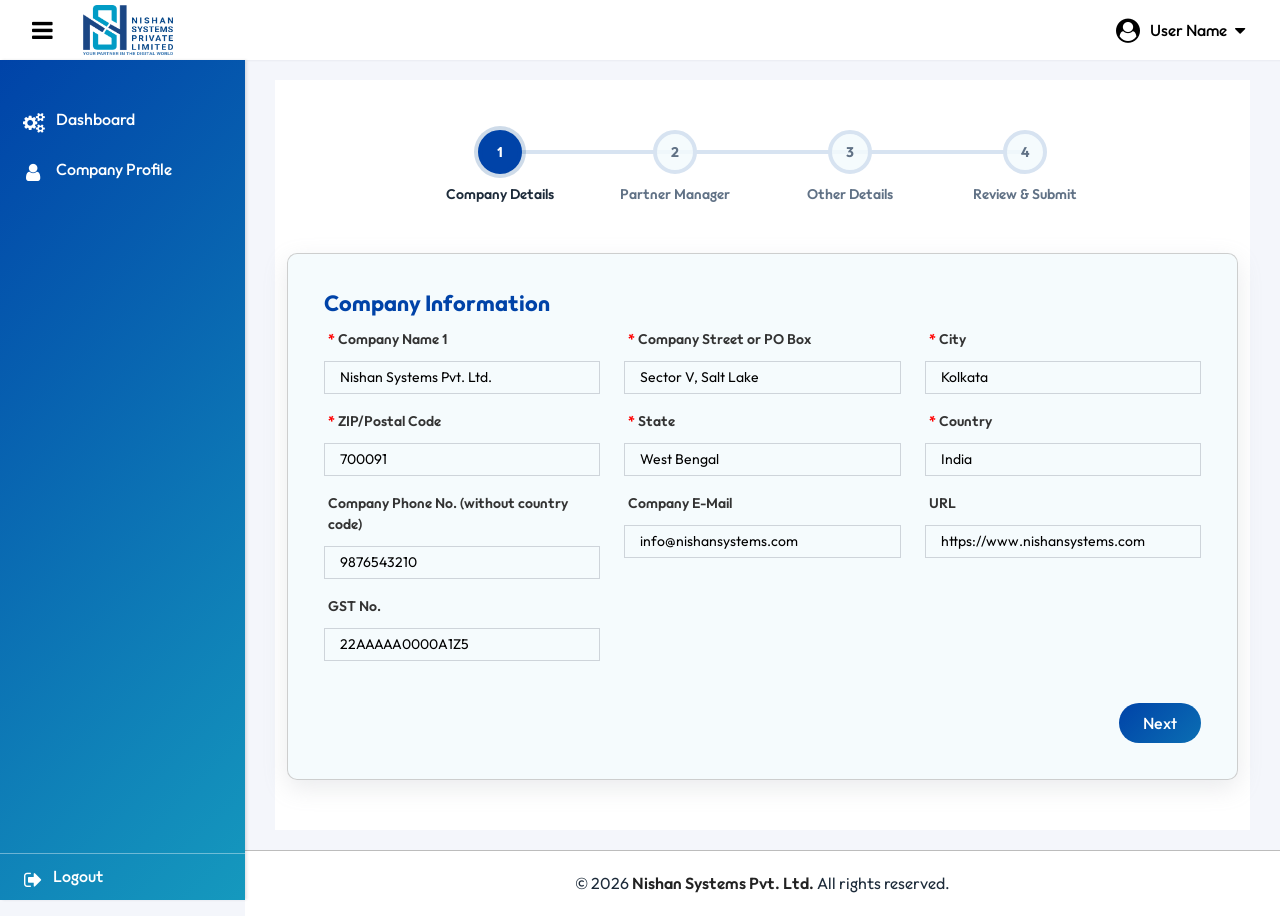
==== company-profile.html @ 2188f365 "ui" ====
<!doctype html>
<html lang="en">
<head>
    <title>Nishan Systems Pvt. Ltd.</title>
    <meta charset="utf-8" />
    <meta name="viewport" content="width=device-width, initial-scale=1.0, user-scalable=0, minimal-ui" />
    <meta http-equiv="X-UA-Compatible" content="IE=edge" />


    <link rel="stylesheet" href="./assets/fonts/fontawesome.css" />
    <link rel='stylesheet' href='https://maxcdn.bootstrapcdn.com/font-awesome/4.7.0/css/font-awesome.min.css'>
    <link rel="stylesheet" href="./assets/css/style.css" id="main-style-link" />
    <link rel="stylesheet" href="./assets/css/main.css" id="main-style-link" />
    <link rel="stylesheet" href="css/main.css" />

</head>

<!-- [Body] Start -->

<body data-pc-header="header-1" data-pc-preset="preset-1" data-pc-sidebar-theme="light" data-pc-sidebar-caption="true" data-pc-direction="ltr" data-pc-theme="light">
    <!-- [ Sidebar Menu ] start -->
    <nav class="pc-sidebar">
        <div class="navbar-wrapper">
            <div class="navbar-content">
                <ul class="pc-navbar">
                    <li class="pc-item pc-hasmenu">
                        <a href="dashboard.html" class="pc-link">
                            <span class="pc-micon"> <i class="fa fa-cogs"></i> </span>
                            <span class="pc-mtext">Dashboard</span>
                        </a>
                        
                    </li>
                    <li class="pc-item pc-hasmenu">
                        <a href="company-profile.html" class="pc-link">
                            <span class="pc-micon"> <i class="fa fa-user"></i> </span>
                            <span class="pc-mtext">Company Profile</span>
                        </a>
                        
                    </li>
                    <!-- <li class="pc-item pc-hasmenu">
                        <a href="#!" class="pc-link">
                            <span class="pc-micon"><i class="fa fa-users" aria-hidden="true"></i> </span>
                            <span class="pc-mtext">Administration</span>
                            <span class="pc-arrow"><i data-feather="chevron-right"></i></span>
                        </a>
                        <ul class="pc-submenu">
                            <li class="pc-item"><a class="pc-link" href="#!">Block Wise</a></li>
                            <li class="pc-item"><a class="pc-link" href="#!">Subject Wise</a></li>
                        </ul>
                    </li> -->
                </ul>
                
                

                <div class="logout-sec">
                     <ul>
                        <li class="pc-item">
                            <a href="signin.html" class="pc-link"><span class="pc-micon"> 
                                <i class="fa fa-sign-out" aria-hidden="true"></i></span><span class="pc-mtext">Logout</span>
                            </a>
                        </li>
                    </ul>
                </div>
            </div>
        </div>
    </nav>
    <!-- [ Sidebar Menu ] end -->
    <header class="pc-header">
        <div class="header-wrapper">
            <!-- [Mobile Media Block] start -->
            <div class="me-auto pc-mob-drp">
                <ul class="list-unstyled">
                    <!-- ======= Menu collapse Icon ===== -->
                    <li class="pc-h-item pc-sidebar-collapse">
                        <a href="#" class="pc-head-link ms-0" id="sidebar-hide">
                            <i class="fa fa-bars" aria-hidden="true"></i>
                        </a>
                    </li>
                    <li class="pc-h-item pc-sidebar-popup">
                        <a href="#" class="pc-head-link ms-0" id="mobile-collapse">
                            <i class="fa fa-bars" aria-hidden="true"></i>
                        </a>
                    </li>
                     <li class="dropdown pc-h-item">
                        <a href="#" class="navlogo-sec" id="mobile-collapse">
                            <img src="./assets/images/logo.png" alt="">
                        </a>
                        <div class="dropdown-menu pc-h-dropdown drp-search">
                            <form class="px-3">
                                <div class="form-group mb-0 d-flex align-items-center">
                                    <input type="search" class="form-control border-0 shadow-none" placeholder="Search here. . ." />
                                    <button class="btn btn-light-secondary btn-search">Search</button>
                                </div>
                            </form>
                        </div>
                    </li>
                    
                </ul>
            </div>
            <!-- [Mobile Media Block end] -->
            <div class="ms-auto">
                <ul class="list-unstyled">
                    <li class="dropdown pc-h-item header-user-profile">
                        <a class="pc-head-link dropdown-toggle arrow-none me-0" data-bs-toggle="dropdown" href="#" role="button" aria-haspopup="false" data-bs-auto-close="outside" aria-expanded="false">
                            <i class="fa fa-user-circle"></i> <span style="padding-left: 10px; display: flex;">User Name <i class="fa fa-sort-desc" style="font-size:18px; padding-left: 8px;"></i></span>
                        </a>
                        <div class="dropdown-menu dropdown-user-profile dropdown-menu-end pc-h-dropdown">
                            <div class="dropdown-body">
                                <div class="profile-notification-scroll position-relative" style="max-height: calc(100vh - 225px)">
                                    <ul class="list-group list-group-flush w-100">
                                        <li class="list-group-item">
                                            <a href="#" class="dropdown-item">
                                                <span class="d-flex align-items-center">
                                                    <i class="ph ph-user-circle"></i>
                                                    <span>Edit profile</span>
                                                </span>
                                            </a>
                                            <a href="#" class="dropdown-item">
                                                <span class="d-flex align-items-center">
                                                <i class="ph ph-bell"></i>
                                                <span>Notifications</span>
                                                </span>
                                            </a>
                                            <a href="#" class="dropdown-item">
                                                <span class="d-flex align-items-center">
                                                <i class="ph ph-gear-six"></i>
                                                <span>Settings</span>
                                                </span>
                                            </a>
                                        </li>
                                        <li class="list-group-item">
                                            <a href="#" class="dropdown-item">
                                                <span class="d-flex align-items-center">
                                                <i class="ph ph-plus-circle"></i>
                                                <span>Add account</span>
                                                </span>
                                            </a>
                                            <a href="#" class="dropdown-item">
                                                <span class="d-flex align-items-center">
                                                    <i class="ph ph-power"></i>
                                                    <span>Logout</span>
                                                </span>
                                            </a>
                                        </li>
                                    </ul>
                                </div>
                            </div>
                        </div>
                    </li>
                </ul>
            </div>
        </div>
    </header>
    <!-- [ Header ] end -->



    <!-- [ Main Content ] start -->
     <div class="pc-container">
        <div class="pc-content">
            <!-- <div class="page-header full-width">
              <div class="page-block card mb-0">
                <div class="card-body">
                  <div class="row align-items-center">
                    <div class="col-md-12">
                      <div class="page-header-title">
                        <h4 class="mb-0 pl-0">Company Profile</h4>
                      </div>
                    </div>
                  </div>
                </div>
              </div>
            </div> -->
           <!--registration-page-->
            <div class="registration-page">
                <div class="container">
                    <div class="step-progress-wrapper mb-5">
                        <div class="step-progress">
                            <div class="step active">
                                <div class="step-circle">1</div>
                                <div class="step-label">Company Details</div>
                            </div>
                            <div class="step">
                                <div class="step-circle">2</div>
                                <div class="step-label">Partner Manager</div>
                            </div>
                            <div class="step">
                                <div class="step-circle">3</div>
                                <div class="step-label">Other Details</div>
                            </div>
                            <div class="step">
                                <div class="step-circle">4</div>
                                <div class="step-label">Review & Submit</div>
                            </div>
                        </div>
                    </div>

                    <div class="registration-card">
                        <form class="partner-form" action="#" method="POST">

                            <!-- Step 1: Company Details -->
                            <div id="step-1" class="step-section">
                                <div class="section-heading">
                                    <h2>Company Information</h2>
                                </div>
                                <div class="row g-4">
                                    <div class="col-md-4 input-form">
                                        <label for="companyName1" class="form-label"><b style="color: red;">*</b>  Company Name 1</label>
                                        <input type="text" class="form-control login-input" id="companyName1" name="companyName1" value="Nishan Systems Pvt. Ltd." placeholder="" readonly>
                                    </div>
                                    <div class="col-md-4 input-form">
                                        <label for="companyStreet" class="form-label"><b style="color: red;">*</b> Company Street or PO Box</label>
                                        <input type="text" class="form-control login-input" id="companyStreet" name="companyStreet" value="Sector V, Salt Lake" placeholder="" readonly>
                                    </div>

                                    <div class="col-md-4 input-form">
                                        <label for="companyCity" class="form-label"><b style="color: red;">*</b> City</label>
                                        <input type="text" class="form-control login-input" id="companyCity" name="companyCity" value="Kolkata" placeholder="" readonly>
                                    </div>
                                    <div class="col-md-4 input-form">
                                        <label for="companyPostalCode" class="form-label"><b style="color: red;">*</b> ZIP/Postal Code</label>
                                        <input type="text" class="form-control login-input" id="companyPostalCode" name="companyPostalCode" value="700091" placeholder="" readonly>
                                    </div>
                                    <div class="col-md-4 input-form">
                                        <label for="stateProvince" class="form-label"><b style="color: red;">*</b> State</label>
                                        <input type="text" class="form-control login-input" id="stateProvince" name="stateProvince" value="West Bengal" placeholder="" readonly>
                                    </div>

                                    <div class="col-md-4 input-form">
                                        <label for="companyCountry" class="form-label"><b style="color: red;">*</b> Country</label>
                                        <input type="text" class="form-control login-input" id="companyCountry" name="companyCountry" value="India" placeholder="" readonly>
                                    </div>
                                    <div class="col-md-4 input-form">
                                        <label for="companyPhone" class="form-label">Company Phone No. (without country code)</label>
                                        <input type="tel" class="form-control login-input" id="companyPhone" name="companyPhone" value="9876543210" placeholder="" readonly>
                                        <!-- <small class="field-note">Use digits only, without country code.</small> -->
                                    </div>
                                    <div class="col-md-4 input-form">
                                        <label for="companyEmail" class="form-label">Company E-Mail</label>
                                        <input type="email" class="form-control login-input" id="companyEmail" name="companyEmail" value="info@nishansystems.com" placeholder="" readonly>
                                    </div>

                                    <div class="col-md-4 input-form">
                                        <label for="companyWebAddress" class="form-label">URL</label>
                                        <input type="text" class="form-control login-input" id="companyWebAddress" name="companyWebAddress" value="https://www.nishansystems.com" placeholder="" readonly>
                                    </div>

                                    <div class="col-md-4 input-form">
                                        <label for="vatRegistration" class="form-label">GST No.</label>
                                        <input type="text" class="form-control login-input" id="vatRegistration" name="vatRegistration" value="22AAAAA0000A1Z5" placeholder="" readonly>
                                    </div>
                                    
                                </div>

                                
                                <div class="form-actions" style="justify-content: end;">
                                    <button type="button" class="signin" onclick="nextStep(2)">Next</button>
                                </div>
                            </div>
                            
                            <!-- Step 2: Partner Manager -->
                            <div id="step-2" class="step-section d-none">
                                <div class="section-heading">
                                    <h2>Partner Manager Information</h2>
                                </div>

                                <div class="row g-4">
                                    <div class="col-md-4 input-form">
                                        <label for="salutation" class="form-label"><b style="color: red;">*</b> Salutation</label>
                                        <select class="form-control form-select login-input" id="salutation" name="salutation" disabled>
                                            <option>Mr.</option>
                                            <option>Ms.</option>
                                            <option>Mrs.</option>
                                            <option>Dr.</option>
                                        </select>
                                    </div>
                                    <div class="col-md-4 input-form">
                                        <label for="firstName" class="form-label"><b style="color: red;">*</b> First Name</label>
                                        <input type="text" class="form-control login-input" id="firstName" name="firstName" value="John" placeholder="" readonly>
                                    </div>
                                    <div class="col-md-4 input-form">
                                        <label for="middleName" class="form-label">Middle Name</label>
                                        <input type="text" class="form-control login-input" id="middleName" name="middleName" value="D." placeholder="" readonly>
                                    </div>

                                    <div class="col-md-4 input-form">
                                        <label for="lastName" class="form-label"><b style="color: red;">*</b> Last Name</label>
                                        <input type="text" class="form-control login-input" id="lastName" name="lastName" value="Doe" placeholder="" readonly>
                                    </div>
                                    <div class="col-md-4 input-form">
                                        <label for="jobTitle" class="form-label"><b style="color: red;">*</b> Job Title</label>
                                        <input type="text" class="form-control login-input" id="jobTitle" name="jobTitle" value="Partner Manager" placeholder="" readonly>
                                    </div>

                                    <div class="col-md-4 input-form">
                                        <label for="businessPhone" class="form-label"><b style="color: red;">*</b> Business Phone (without country code)</label>
                                        <input type="tel" class="form-control login-input" id="businessPhone" name="businessPhone" value="9876543210" placeholder="" readonly>
                                        <!-- <small class="field-note">Use digits only, without country code.</small> -->
                                    </div>

                                    <div class="col-md-4 input-form">
                                        <label for="mobilePhone" class="form-label">Mobile Phone (without country code)</label>
                                        <input type="tel" class="form-control login-input" id="mobilePhone" name="mobilePhone" value="9876543210" placeholder="" readonly>
                                    </div>
                                    <div class="col-md-4 input-form">
                                        <label for="emailAddress" class="form-label"><b style="color: red;">*</b> E-Mail Address</label>
                                        <input type="email" class="form-control login-input" id="emailAddress" name="emailAddress" value="john.doe@nishansystems.com" placeholder="" readonly>
                                    </div>
                                    <div class="col-md-4 input-form">
                                        <label class="form-label d-block"><b style="color: red;">*</b> Same as Company Address</label>
                                        <div class="radio-group">
                                            <label class="radio-pill">
                                                <input type="radio" name="sameAsCompanyAddress" value="yes" checked disabled>
                                                <span>Yes</span>
                                            </label>
                                            <label class="radio-pill">
                                                <input type="radio" name="sameAsCompanyAddress" value="no" disabled>
                                                <span>No</span>
                                            </label>
                                        </div>
                                    </div>
                                </div>

                                <div class="form-actions">
                                    <button type="button" class="signup" onclick="prevStep(1)">Previous</button>
                                    <button type="button" class="signin" onclick="nextStep(3)">Next</button>
                                </div>
                            </div>

                            <!-- Step 3: Other Details -->
                            <div id="step-3" class="step-section d-none">
                                <div class="section-heading">
                                    <h2>Other Details</h2>
                                </div>

                                <div class="row g-4">
                                    <div class="col-12 input-form">
                                        <label class="form-label"><b style="color: red;">*</b> Which business applications does your company specialize in? (Select all that apply)</label>
                                        <div class="checkbox-grid">
                                            <label class="check-card"><input type="checkbox" name="businessApplications" value="Electronic Commerce" disabled><span>Electronic Commerce</span></label>
                                            <label class="check-card"><input type="checkbox" name="businessApplications" value="Customer Relationship Management" disabled><span>Customer Relationship Management</span></label>
                                            <label class="check-card"><input type="checkbox" name="businessApplications" value="Supply Chain Management" disabled><span>Supply Chain Management</span></label>
                                            <label class="check-card"><input type="checkbox" name="businessApplications" value="Strategic Enterprise Management" disabled><span>Strategic Enterprise Management</span></label>
                                            <label class="check-card"><input type="checkbox" name="businessApplications" value="Business Intelligence" disabled><span>Business Intelligence</span></label>
                                            <label class="check-card"><input type="checkbox" name="businessApplications" value="Knowledge Management/Search HR/Human Capital Management" disabled><span>Knowledge Management/Search HR/Human Capital Management</span></label>
                                            <label class="check-card"><input type="checkbox" name="businessApplications" value="Product Lifecycle Management" disabled><span>Product Lifecycle Management</span></label>
                                            <label class="check-card"><input type="checkbox" name="businessApplications" value="Financials and Cost Management" checked disabled><span>Financials and Cost Management</span></label>
                                            <label class="check-card"><input type="checkbox" name="businessApplications" value="Collaboration" disabled><span>Collaboration</span></label>
                                            <label class="check-card"><input type="checkbox" name="businessApplications" value="Enterprise Application Integration" disabled><span>Enterprise Application Integration (EAI)</span></label>
                                            <label class="check-card"><input type="checkbox" name="businessApplications" value="Mobile Wireless" disabled><span>Mobile/Wireless</span></label>
                                            <label class="check-card"><input type="checkbox" name="businessApplications" value="Syndicated Content" disabled><span>Syndicated Content</span></label>
                                            <label class="check-card"><input type="checkbox" name="businessApplications" value="eLearning" checked disabled><span>eLearning</span></label>
                                            <label class="check-card"><input type="checkbox" name="businessApplications" value="Infrastructure" disabled><span>Infrastructure</span></label>
                                            <label class="check-card"><input type="checkbox" name="businessApplications" value="Load Balancing" disabled><span>Load Balancing</span></label>
                                            <label class="check-card"><input type="checkbox" name="businessApplications" value="Workflow" disabled><span>Workflow</span></label>
                                            <label class="check-card"><input type="checkbox" name="businessApplications" value="Other" disabled><span>Other</span></label>
                                        </div>
                                    </div>

                                    <div class="col-md-6 input-form">
                                        <label class="form-label d-block"><b style="color: red;">*</b> Do you have employees with SAP Technical Skills?</label>
                                        <div class="radio-group">
                                            <label class="radio-pill"><input type="radio" name="sapTechnicalSkills" value="yes" checked disabled><span>Yes</span></label>
                                            <label class="radio-pill"><input type="radio" name="sapTechnicalSkills" value="no" disabled><span>No</span></label>
                                        </div>
                                    </div>
                                    <div class="col-md-6 input-form">
                                        <label class="form-label d-block"><b style="color: red;">*</b> Do you have employees with SAP Application Skills?</label>
                                        <div class="radio-group">
                                            <label class="radio-pill"><input type="radio" name="sapApplicationSkills" value="yes" checked disabled><span>Yes</span></label>
                                            <label class="radio-pill"><input type="radio" name="sapApplicationSkills" value="no" disabled><span>No</span></label>
                                        </div>
                                    </div>


                                    
                                    <div class="col-md-12 input-form">
                                        <label for="helpDeskCapabilities" class="form-label">Please describe if you have Help Desk Capabilities" (Telemarketing Call Center, Support Center)</label>
                                        <textarea class="form-control login-input" id="helpDeskCapabilities" name="helpDeskCapabilities" rows="3" placeholder="" readonly>Yes, we have a 24/7 dedicated support center.</textarea>
                                    </div>

                                    <div class="col-12 input-form">
                                        <label class="form-label d-block">Do you currently run marketing or lead generation programs?</label>
                                        <div class="option-stack">
                                            <label class="option-line"><input type="radio" name="marketingPrograms" value="dedicated" disabled><span>Yes, I have dedicated resources and budget for marketing</span></label>
                                            <label class="option-line"><input type="radio" name="marketingPrograms" value="limited" disabled><span>Limited: I have very limited resources and budget for marketing</span></label>
                                            <label class="option-line"><input type="radio" name="marketingPrograms" value="none" checked disabled><span>No: I do not run any marketing programs</span></label>
                                        </div>
                                    </div>

            
                                    <div class="col-6">
                                        <label class="form-label d-block"><b style="color: red;">*</b> Do you currently sell ERP (Enterprise Resource Planning), CRM (Customer Relationship Management) or BI (Business Intelligence) applications?</label>
                                        <div class="radio-group">
                                            <label class="radio-pill"><input type="radio" name="sellEnterpriseSolutions" value="yes" checked disabled><span>Yes</span></label>
                                            <label class="radio-pill"><input type="radio" name="sellEnterpriseSolutions" value="no" disabled><span>No</span></label>
                                        </div>
                                    </div>

                                    <div class="col-md-6">
                                        <label for="resellingBusinessPercent" class="form-label"><b style="color: red;">*</b> What percentage of your overall business is from reselling business applications?</label>
                                        <input type="text" class="form-control login-input" id="resellingBusinessPercent" name="resellingBusinessPercent" value="80%" placeholder="" readonly>
                                    </div>
                                </div>

                                <div class="form-actions">
                                    <button type="button" class="signup" onclick="prevStep(2)">Previous</button>
                                    <button type="button" class="signin" onclick="nextStep(4)">Next</button>
                                </div>
                            </div>

                            <!-- Step 4: Review & Submit -->
                            <div id="step-4" class="step-section d-none">
                                <div class="row g-4">
                                    <div class="col-12 text-center my-4">
                                        <h4 style="color: #0d4a91; font-weight: 700;">Ready to Submit?</h4>
                                        <p style="color: #617286;">By clicking submit, you confirm that all information provided is accurate and you agree to the SAP Partner Portal terms and conditions.</p>
                                    </div>
                                </div>

                                <div class="form-actions mt-0">
                                    <button type="button" class="signup" onclick="prevStep(3)">Previous</button>
                                    <button type="submit" class="signin px-5">Submit Application</button>
                                </div>
                            </div>
                        </form>
                    </div>
                </div>
            </div>


        </div>
    </div>
    </div> 
    <!-- [ Main Content ] end -->
    <footer class="pc-footer">
        <div class="footer-wrapper container-fluid">
            <div class="row">
                <div class="col-sm-12 my-1 text-center">
                    <p class="m-0 p-0">© 2026 <a href="" class="font-semibold">Nishan Systems Pvt. Ltd.</a> All rights reserved.</p>
                </div>
            </div>
        </div>
    </footer>


    
<!-- [Page Specific JS] start -->
<script src="./assets/js/plugins/simplebar.min.js"></script>
<script src="https://cdn.jsdelivr.net/npm/@popperjs/core@2.11.8/dist/umd/popper.min.js"></script>
<script src="./assets/js/plugins/bootstrap.min.js"></script>
<script src="./assets/js/script.js"></script>
<script src="./assets/js/plugins/feather.min.js"></script>
<script src="https://code.jquery.com/jquery-3.6.0.min.js"></script>

<script src="js/bootstrap.min.js"></script>



<script>

function addField(type){

var html = `
<div class="field" data-type="${type}">
    <div class="flex" style="justify-content:space-between;align-items:center;">
        <div class="w-85">
            <input class="form-control label mb-2" placeholder="Label">
            <textarea class="form-control options mb-2"
            placeholder="Options (comma separated)"
            style="display:${(type=='select'||type=='radio'||type=='checkbox')?'block':'none'}"></textarea>

            <div class="form-check mb-2">
            <input type="checkbox" class="form-check-input required">
            <label class="form-check-label">Required Field</label>
            </div>
        </div>

        <div>
            <button class="btn btn-danger btn-sm remove">Delete</button>
        </div>
    </div>

</div>
`;

$("#canvas").append(html);

updatePreview();

}


$(document).on("click",".remove",function(){

$(this).closest(".field").remove();

updatePreview();

});


$(document).on("keyup change",".label,.options,.required",function(){
updatePreview();
});


function updatePreview(){

var html="";

$("#canvas .field").each(function(){

var type=$(this).data("type");
var label=$(this).find(".label").val();
var options=$(this).find(".options").val();
var required=$(this).find(".required").is(":checked") ? "required" : "";


if(type=="heading") html+="<h3>"+label+"</h3>";

if(type=="paragraph") html+="<p>"+label+"</p>";

if(type=="divider") html+="<hr>";

if(type=="text") html+="<label>"+label+"</label><input type='text' class='form-control' "+required+">";

if(type=="email") html+="<label>"+label+"</label><input type='email' class='form-control' "+required+">";

if(type=="password") html+="<label>"+label+"</label><input type='password' class='form-control' "+required+">";

if(type=="phone") html+="<label>"+label+"</label><input type='tel' class='form-control' "+required+">";

if(type=="url") html+="<label>"+label+"</label><input type='url' class='form-control' "+required+">";

if(type=="number") html+="<label>"+label+"</label><input type='number' class='form-control' "+required+">";

if(type=="range") html+="<label>"+label+"</label><input type='range' class='form-range' "+required+">";

if(type=="date") html+="<label>"+label+"</label><input type='date' class='form-control' "+required+">";

if(type=="time") html+="<label>"+label+"</label><input type='time' class='form-control' "+required+">";

if(type=="datetime") html+="<label>"+label+"</label><input type='datetime-local' class='form-control' "+required+">";

if(type=="file") html+="<label>"+label+"</label><input type='file' class='form-control' "+required+">";

if(type=="image") html+="<label>"+label+"</label><input type='file' accept='image/*' class='form-control' "+required+">";

if(type=="color") html+="<label>"+label+"</label><input type='color' class='form-control form-control-color' "+required+">";

if(type=="hidden") html+="<input type='hidden'>";

if(type=="textarea") html+="<label>"+label+"</label><textarea class='form-control' "+required+"></textarea>";

if(type=="select"){

html+="<label>"+label+"</label><select class='form-control' "+required+">";

options.split(",").forEach(function(o){
if(o.trim()) html+="<option>"+o+"</option>";
});

html+="</select>";

}

if(type=="radio"){

html+="<label>"+label+"</label>";

options.split(",").forEach(function(o){
if(o.trim()) html+="<div><input type='radio' "+required+"> "+o+"</div>";
});

}

if(type=="checkbox"){

html+="<label>"+label+"</label>";

options.split(",").forEach(function(o){
if(o.trim()) html+="<div><input type='checkbox' "+required+"> "+o+"</div>";
});

}

html+="<br>";

});

$("#preview").html(html);

}

function exportJSON(){

var data=[];

$("#canvas .field").each(function(){

data.push({
type:$(this).data("type"),
label:$(this).find(".label").val(),
options:$(this).find(".options").val()
});

});

alert(JSON.stringify(data,null,2));

}
</script>




<script src="js/bootstrap.min.js"></script>
<script>
    function showStep(step) {
        // Hide all steps
        document.querySelectorAll('.step-section').forEach(function(el) {
            el.classList.add('d-none');
        });
        // Show target step
        document.getElementById('step-' + step).classList.remove('d-none');

        // Update progress bar
        const steps = document.querySelectorAll('.step-progress .step');
        steps.forEach(function(el, index) {
            if (index + 1 < step) {
                el.classList.add('completed');
                el.classList.remove('active');
            } else if (index + 1 === step) {
                el.classList.add('active');
                el.classList.remove('completed');
            } else {
                el.classList.remove('active', 'completed');
            }
        });
    }

    function nextStep(step) { showStep(step); }
    function prevStep(step) { showStep(step); }
</script>
</body>

</html>
---- assets/css/style.css ----
@charset "UTF-8";
/**======================================================================
=========================================================================
Template Name: Gradient Able - Bootstrap Admin Template
Author: codedthemes
Support: https://codedthemes.authordesk.app
File: style.css
=========================================================================
=================================================================================== */
@import url('https://fonts.googleapis.com/css2?family=Outfit:wght@100..900&display=swap');
@import url("../fonts/phosphor/duotone/style.css");
:root {
  --bs-body-bg: #fff;
  --bs-body-bg-rgb: 255, 255, 255;
  --pc-heading-color: #222;
  --pc-active-background: rgba(255, 255, 255, 0.2);
  --pc-sidebar-background: #fff;
  --pc-sidebar-color: #39465f;
  --pc-sidebar-color-rgb: 57, 70, 95;
  --pc-sidebar-submenu-border-color: var(--bs-gray-300);
  --pc-sidebar-active-color: #0d6efd;
  --pc-sidebar-active-bg: rgba(202, 202, 202, 0.3);
  --pc-sidebar-shadow: 2px 0 2.94px 0.06px rgba(4, 26, 55, 0.16);
  --pc-sidebar-caption-color: var(--pc-heading-color);
  --pc-sidebar-border: none;
  --pc-header-background: linear-gradient(to right, #4099ff, #73b4ff);
  --pc-header-color: #fff;
  --pc-header-shadow: none;
  --pc-card-box-shadow: 0 1px 2.94px 0.06px rgba(4, 26, 55, 0.16);
  --pc-card-box-hover-shadow: 0px 8px 24px rgba(27, 46, 94, 0.12);
  --pc-header-submenu-background: #ffffff;
  --pc-header-submenu-color: #39465f;
}

[data-pc-sidebar-theme=dark] {
  --pc-sidebar-background: #3b4650;
  --pc-sidebar-color: #ffffff;
  --pc-sidebar-color-rgb: 255, 255, 255;
  --pc-sidebar-submenu-border-color: var(--bs-gray-600);
  --pc-sidebar-caption-color: #748892;
}

body {
  font-feature-settings: "salt";
  font-family: "Outfit", sans-serif;
}

:root,
[data-bs-theme=light] {
  --bs-blue: #4099ff;
  --bs-indigo: #6610f2;
  --bs-purple: #673ab7;
  --bs-pink: #e83e8c;
  --bs-red: #ff5370;
  --bs-orange: #fd7e14;
  --bs-yellow: #ffb64d;
  --bs-green: #2ed8b6;
  --bs-teal: #008080;
  --bs-cyan: #00bcd4;
  --bs-black: #000000;
  --bs-white: #ffffff;
  --bs-gray: #5b6b79;
  --bs-gray-dark: #1d2630;
  --bs-gray-100: #f8f9fa;
  --bs-gray-200: #f3f5f7;
  --bs-gray-300: #dbe0e5;
  --bs-gray-400: #bec8d0;
  --bs-gray-500: #8996a4;
  --bs-gray-600: #5b6b79;
  --bs-gray-700: #3e4853;
  --bs-gray-800: #1d2630;
  --bs-gray-900: #131920;
  --bs-primary: #4099ff;
  --bs-secondary: #6c757d;
  --bs-success: #2ed8b6;
  --bs-info: #00bcd4;
  --bs-warning: #ffb64d;
  --bs-danger: #ff5370;
  --bs-light: #f8f9fa;
  --bs-dark: #212529;
  --bs-primary-rgb: 64, 153, 255;
  --bs-secondary-rgb: 108, 117, 125;
  --bs-success-rgb: 46, 216, 182;
  --bs-info-rgb: 0, 188, 212;
  --bs-warning-rgb: 255, 182, 77;
  --bs-danger-rgb: 255, 83, 112;
  --bs-light-rgb: 248, 249, 250;
  --bs-dark-rgb: 33, 37, 41;
  --bs-primary-text-emphasis: #052c65;
  --bs-secondary-text-emphasis: #2b2f32;
  --bs-success-text-emphasis: #0a3622;
  --bs-info-text-emphasis: #055160;
  --bs-warning-text-emphasis: #664d03;
  --bs-danger-text-emphasis: #58151c;
  --bs-light-text-emphasis: #495057;
  --bs-dark-text-emphasis: #495057;
  --bs-primary-bg-subtle: #d9ebff;
  --bs-secondary-bg-subtle: #f8f9fa;
  --bs-success-bg-subtle: #d5f7f0;
  --bs-info-bg-subtle: #ccf2f6;
  --bs-warning-bg-subtle: #fff0db;
  --bs-danger-bg-subtle: #ffdde2;
  --bs-light-bg-subtle: #fcfcfd;
  --bs-dark-bg-subtle: #bec8d0;
  --bs-primary-border-subtle: #b3d6ff;
  --bs-secondary-border-subtle: #f3f5f7;
  --bs-success-border-subtle: #abefe2;
  --bs-info-border-subtle: #99e4ee;
  --bs-warning-border-subtle: #ffe2b8;
  --bs-danger-border-subtle: #ffbac6;
  --bs-light-border-subtle: #f3f5f7;
  --bs-dark-border-subtle: #8996a4;
  --bs-white-rgb: 255, 255, 255;
  --bs-black-rgb: 0, 0, 0;
  --bs-font-sans-serif: "Poppins", sans-serif;
  --bs-font-monospace: SFMono-Regular, Menlo, Monaco, Consolas, "Liberation Mono", "Courier New", monospace;
  --bs-gradient: linear-gradient(180deg, rgba(255, 255, 255, 0.15), rgba(255, 255, 255, 0));
  --bs-body-font-family: var(--bs-font-sans-serif);
  --bs-body-font-size: 0.875rem;
  --bs-body-font-weight: 400;
  --bs-body-line-height: 1.5;
  --bs-body-color: #222;
  --bs-body-color-rgb: 34, 34, 34;
  --bs-body-bg: #f6f7fb;
  --bs-body-bg-rgb: 246, 247, 251;
  --bs-emphasis-color: #000;
  --bs-emphasis-color-rgb: 0, 0, 0;
  --bs-secondary-color: rgba(33, 37, 41, 0.75);
  --bs-secondary-color-rgb: 33, 37, 41;
  --bs-secondary-bg: #e9ecef;
  --bs-secondary-bg-rgb: 233, 236, 239;
  --bs-tertiary-color: rgba(33, 37, 41, 0.5);
  --bs-tertiary-color-rgb: 33, 37, 41;
  --bs-tertiary-bg: #f8f9fa;
  --bs-tertiary-bg-rgb: 248, 249, 250;
  --bs-heading-color: #29344a;
  --bs-link-color: #4099ff;
  --bs-link-color-rgb: 64, 153, 255;
  --bs-link-decoration: none;
  --bs-link-hover-color: #337acc;
  --bs-link-hover-color-rgb: 51, 122, 204;
  --bs-link-hover-decoration: underline;
  --bs-code-color: #e83e8c;
  --bs-highlight-color: #212529;
  --bs-highlight-bg: #fcf8e3;
  --bs-border-width: 1px;
  --bs-border-style: solid;
  --bs-border-color: #dbe0e5;
  --bs-border-color-translucent: rgba(0, 0, 0, 0.175);
  --bs-border-radius: 4px;
  --bs-border-radius-sm: 2px;
  --bs-border-radius-lg: 8px;
  --bs-border-radius-xl: 1rem;
  --bs-border-radius-xxl: 2rem;
  --bs-border-radius-2xl: var(--bs-border-radius-xxl);
  --bs-border-radius-pill: 50rem;
  --bs-box-shadow: 0 0.5rem 1rem rgba(0, 0, 0, 0.15);
  --bs-box-shadow-sm: 0 0.125rem 0.25rem rgba(0, 0, 0, 0.075);
  --bs-box-shadow-lg: 0 1rem 3rem rgba(0, 0, 0, 0.175);
  --bs-box-shadow-inset: inset 0 1px 2px rgba(0, 0, 0, 0.075);
  --bs-focus-ring-width: 0.25rem;
  --bs-focus-ring-opacity: 0.25;
  --bs-focus-ring-color: rgba(13, 110, 253, 0.25);
  --bs-form-valid-color: #198754;
  --bs-form-valid-border-color: #198754;
  --bs-form-invalid-color: #dc3545;
  --bs-form-invalid-border-color: #dc3545;
}

[data-bs-theme=dark] {
  color-scheme: dark;
  --bs-body-color: #dee2e6;
  --bs-body-color-rgb: 222, 226, 230;
  --bs-body-bg: #212529;
  --bs-body-bg-rgb: 33, 37, 41;
  --bs-emphasis-color: #fff;
  --bs-emphasis-color-rgb: 255, 255, 255;
  --bs-secondary-color: rgba(222, 226, 230, 0.75);
  --bs-secondary-color-rgb: 222, 226, 230;
  --bs-secondary-bg: #343a40;
  --bs-secondary-bg-rgb: 52, 58, 64;
  --bs-tertiary-color: rgba(222, 226, 230, 0.5);
  --bs-tertiary-color-rgb: 222, 226, 230;
  --bs-tertiary-bg: #2b3035;
  --bs-tertiary-bg-rgb: 43, 48, 53;
  --bs-primary-text-emphasis: #6ea8fe;
  --bs-secondary-text-emphasis: #a7acb1;
  --bs-success-text-emphasis: #75b798;
  --bs-info-text-emphasis: #6edff6;
  --bs-warning-text-emphasis: #ffda6a;
  --bs-danger-text-emphasis: #ea868f;
  --bs-light-text-emphasis: #f8f9fa;
  --bs-dark-text-emphasis: #dee2e6;
  --bs-primary-bg-subtle: #031633;
  --bs-secondary-bg-subtle: #161719;
  --bs-success-bg-subtle: #051b11;
  --bs-info-bg-subtle: #032830;
  --bs-warning-bg-subtle: #332701;
  --bs-danger-bg-subtle: #2c0b0e;
  --bs-light-bg-subtle: #343a40;
  --bs-dark-bg-subtle: #1a1d20;
  --bs-primary-border-subtle: #084298;
  --bs-secondary-border-subtle: #41464b;
  --bs-success-border-subtle: #0f5132;
  --bs-info-border-subtle: #087990;
  --bs-warning-border-subtle: #997404;
  --bs-danger-border-subtle: #842029;
  --bs-light-border-subtle: #495057;
  --bs-dark-border-subtle: #343a40;
  --bs-heading-color: inherit;
  --bs-link-color: #6ea8fe;
  --bs-link-hover-color: #8bb9fe;
  --bs-link-color-rgb: 110, 168, 254;
  --bs-link-hover-color-rgb: 139, 185, 254;
  --bs-code-color: #e685b5;
  --bs-highlight-color: #dee2e6;
  --bs-highlight-bg: #664d03;
  --bs-border-color: #495057;
  --bs-border-color-translucent: rgba(255, 255, 255, 0.15);
  --bs-form-valid-color: #75b798;
  --bs-form-valid-border-color: #75b798;
  --bs-form-invalid-color: #ea868f;
  --bs-form-invalid-border-color: #ea868f;
}

*,
*::before,
*::after {
  box-sizing: border-box;
}

@media (prefers-reduced-motion: no-preference) {
  :root {
    scroll-behavior: smooth;
  }
}

body {
  margin: 0;
  font-family: var(--bs-body-font-family);
  font-size: var(--bs-body-font-size);
  font-weight: var(--bs-body-font-weight);
  line-height: var(--bs-body-line-height);
  color: var(--bs-body-color);
  text-align: var(--bs-body-text-align);
  background-color: var(--bs-body-bg);
  -webkit-text-size-adjust: 100%;
  -webkit-tap-highlight-color: rgba(0, 0, 0, 0);
}

hr {
  margin: 1rem 0;
  border: 1px solid #fff;
  opacity: 0.3;
}

h6, .h6, h5, .h5, h4, .h4, h3, .h3, h2, .h2, h1, .h1 {
  margin-top: 0;
  margin-bottom: 0.5rem;
  font-weight: 600;
  line-height: 1.2;
  color: var(--bs-heading-color);
}

h1, .h1 {
  font-size: calc(1.375rem + 1.5vw);
}
@media (min-width: 1200px) {
  h1, .h1 {
    font-size: 2.5rem;
  }
}

h2, .h2 {
  font-size: calc(1.325rem + 0.9vw);
}
@media (min-width: 1200px) {
  h2, .h2 {
    font-size: 2rem;
  }
}

h3, .h3 {
  font-size: calc(1.3rem + 0.6vw);
}
@media (min-width: 1200px) {
  h3, .h3 {
    font-size: 1.75rem;
  }
}

h4, .h4 {
  font-size: calc(1.2625rem + 0.15vw);
}
@media (min-width: 1200px) {
  h4, .h4 {
    font-size: 1.375rem;
  }
}

h5, .h5 {
  font-size: 1.25rem;
}

h6, .h6 {
  font-size: 0.875rem;
}

p {
  margin-top: 0;
  margin-bottom: 1rem;
}

abbr[title] {
  -webkit-text-decoration: underline dotted;
          text-decoration: underline dotted;
  cursor: help;
  -webkit-text-decoration-skip-ink: none;
          text-decoration-skip-ink: none;
}

address {
  margin-bottom: 1rem;
  font-style: normal;
  line-height: inherit;
}

ol,
ul {
  padding-left: 2rem;
}

ol,
ul,
dl {
  margin-top: 0;
  margin-bottom: 1rem;
}

ol ol,
ul ul,
ol ul,
ul ol {
  margin-bottom: 0;
}

dt {
  font-weight: 700;
}

dd {
  margin-bottom: 0.5rem;
  margin-left: 0;
}

blockquote {
  margin: 0 0 1rem;
}

small, .small {
  font-size: 80%;
}

mark, .mark {
  padding: 0.2em;
  color: var(--bs-highlight-color);
  background-color: var(--bs-highlight-bg);
}

sub,
sup {
  position: relative;
  font-size: 0.75em;
  line-height: 0;
  vertical-align: baseline;
}

sub {
  bottom: -0.25em;
}

sup {
  top: -0.5em;
}

a {
  color: rgba(var(--bs-link-color-rgb), var(--bs-link-opacity, 1));
  text-decoration: none;
}
a:hover {
  --bs-link-color-rgb: var(--bs-link-hover-color-rgb);
  text-decoration: underline;
}

a:not([href]):not([class]), a:not([href]):not([class]):hover {
  color: inherit;
  text-decoration: none;
}

pre,
code,
kbd,
samp {
  font-family: var(--bs-font-monospace);
  font-size: 1em;
}

pre {
  display: block;
  margin-top: 0;
  margin-bottom: 1rem;
  overflow: auto;
  font-size: 80%;
}
pre code {
  font-size: inherit;
  color: inherit;
  word-break: normal;
}

code {
  font-size: 80%;
  color: var(--bs-code-color);
  word-wrap: break-word;
}
a > code {
  color: inherit;
}

kbd {
  padding: 0.1875rem 0.375rem;
  font-size: 80%;
  color: var(--bs-body-bg);
  background-color: var(--bs-body-color);
  border-radius: 2px;
}
kbd kbd {
  padding: 0;
  font-size: 1em;
}

figure {
  margin: 0 0 1rem;
}

img,
svg {
  vertical-align: middle;
}

table {
  caption-side: bottom;
  border-collapse: collapse;
}

caption {
  padding-top: 0.9rem;
  padding-bottom: 0.9rem;
  color: #5b6b79;
  text-align: left;
}

th {
  text-align: inherit;
  text-align: -webkit-match-parent;
}

thead,
tbody,
tfoot,
tr,
td,
th {
  border-color: inherit;
  border-style: solid;
  border-width: 0;
}

label {
  display: inline-block;
}

button {
  border-radius: 0;
}

button:focus:not(:focus-visible) {
  outline: 0;
}

input,
button,
select,
optgroup,
textarea {
  margin: 0;
  font-family: inherit;
  font-size: inherit;
  line-height: inherit;
}

button,
select {
  text-transform: none;
}

[role=button] {
  cursor: pointer;
}

select {
  word-wrap: normal;
}
select:disabled {
  opacity: 1;
}

[list]:not([type=date]):not([type=datetime-local]):not([type=month]):not([type=week]):not([type=time])::-webkit-calendar-picker-indicator {
  display: none !important;
}

button,
[type=button],
[type=reset],
[type=submit] {
  -webkit-appearance: button;
}
button:not(:disabled),
[type=button]:not(:disabled),
[type=reset]:not(:disabled),
[type=submit]:not(:disabled) {
  cursor: pointer;
}

::-moz-focus-inner {
  padding: 0;
  border-style: none;
}

textarea {
  resize: vertical;
}

fieldset {
  min-width: 0;
  padding: 0;
  margin: 0;
  border: 0;
}

legend {
  float: left;
  width: 100%;
  padding: 0;
  margin-bottom: 0.5rem;
  font-size: calc(1.275rem + 0.3vw);
  line-height: inherit;
}
@media (min-width: 1200px) {
  legend {
    font-size: 1.5rem;
  }
}
legend + * {
  clear: left;
}

::-webkit-datetime-edit-fields-wrapper,
::-webkit-datetime-edit-text,
::-webkit-datetime-edit-minute,
::-webkit-datetime-edit-hour-field,
::-webkit-datetime-edit-day-field,
::-webkit-datetime-edit-month-field,
::-webkit-datetime-edit-year-field {
  padding: 0;
}

::-webkit-inner-spin-button {
  height: auto;
}

[type=search] {
  -webkit-appearance: textfield;
  outline-offset: -2px;
}

/* rtl:raw:
[type="tel"],
[type="url"],
[type="email"],
[type="number"] {
  direction: ltr;
}
*/
::-webkit-search-decoration {
  -webkit-appearance: none;
}

::-webkit-color-swatch-wrapper {
  padding: 0;
}

::file-selector-button {
  font: inherit;
  -webkit-appearance: button;
}

output {
  display: inline-block;
}

iframe {
  border: 0;
}

summary {
  display: list-item;
  cursor: pointer;
}

progress {
  vertical-align: baseline;
}

[hidden] {
  display: none !important;
}

.lead {
  font-size: 1.09375rem;
  font-weight: 300;
}

.display-1 {
  font-size: calc(1.625rem + 4.5vw);
  font-weight: 300;
  line-height: 1.2;
}
@media (min-width: 1200px) {
  .display-1 {
    font-size: 5rem;
  }
}

.display-2 {
  font-size: calc(1.575rem + 3.9vw);
  font-weight: 300;
  line-height: 1.2;
}
@media (min-width: 1200px) {
  .display-2 {
    font-size: 4.5rem;
  }
}

.display-3 {
  font-size: calc(1.525rem + 3.3vw);
  font-weight: 300;
  line-height: 1.2;
}
@media (min-width: 1200px) {
  .display-3 {
    font-size: 4rem;
  }
}

.display-4 {
  font-size: calc(1.475rem + 2.7vw);
  font-weight: 300;
  line-height: 1.2;
}
@media (min-width: 1200px) {
  .display-4 {
    font-size: 3.5rem;
  }
}

.display-5 {
  font-size: calc(1.425rem + 2.1vw);
  font-weight: 300;
  line-height: 1.2;
}
@media (min-width: 1200px) {
  .display-5 {
    font-size: 3rem;
  }
}

.display-6 {
  font-size: calc(1.375rem + 1.5vw);
  font-weight: 300;
  line-height: 1.2;
}
@media (min-width: 1200px) {
  .display-6 {
    font-size: 2.5rem;
  }
}

.list-unstyled {
  padding-left: 0;
  list-style: none;
}

.list-inline {
  padding-left: 0;
  list-style: none;
}

.list-inline-item {
  display: inline-block;
}
.list-inline-item:not(:last-child) {
  margin-right: 0.5rem;
}

.initialism {
  font-size: 80%;
  text-transform: uppercase;
}

.blockquote {
  margin-bottom: 1rem;
  font-size: 1.09375rem;
}
.blockquote > :last-child {
  margin-bottom: 0;
}

.blockquote-footer {
  margin-top: -1rem;
  margin-bottom: 1rem;
  font-size: 80%;
  color: #5b6b79;
}
.blockquote-footer::before {
  content: "— ";
}

.img-fluid {
  max-width: 100%;
  height: auto;
}

.img-thumbnail {
  padding: 0.25rem;
  background-color: #f6f7fb;
  border: 1px solid #dbe0e5;
  border-radius: 4px;
  max-width: 100%;
  height: auto;
}

.figure {
  display: inline-block;
}

.figure-img {
  margin-bottom: 0.5rem;
  line-height: 1;
}

.figure-caption {
  font-size: 90%;
  color: #5b6b79;
}

.container,
.container-fluid,
.container-xxl,
.container-xl,
.container-lg,
.container-md,
.container-sm {
  --bs-gutter-x: 1.5rem;
  --bs-gutter-y: 0;
  width: 100%;
  padding-right: calc(var(--bs-gutter-x) * 0.5);
  padding-left: calc(var(--bs-gutter-x) * 0.5);
  margin-right: auto;
  margin-left: auto;
}

@media (min-width: 576px) {
  .container-sm, .container {
    max-width: 540px;
  }
}
@media (min-width: 768px) {
  .container-md, .container-sm, .container {
    max-width: 720px;
  }
}
@media (min-width: 992px) {
  .container-lg, .container-md, .container-sm, .container {
    max-width: 960px;
  }
}
@media (min-width: 1200px) {
  .container-xl, .container-lg, .container-md, .container-sm, .container {
    max-width: 1140px;
  }
}
@media (min-width: 1400px) {
  .container-xxl, .container-xl, .container-lg, .container-md, .container-sm, .container {
    max-width: 1320px;
  }
}
:root {
  --bs-breakpoint-xs: 0;
  --bs-breakpoint-sm: 576px;
  --bs-breakpoint-md: 768px;
  --bs-breakpoint-lg: 992px;
  --bs-breakpoint-xl: 1200px;
  --bs-breakpoint-xxl: 1400px;
}

.row {
  --bs-gutter-x: 1.5rem;
  --bs-gutter-y: 0;
  display: flex;
  flex-wrap: wrap;
  margin-top: calc(-1 * var(--bs-gutter-y));
  margin-right: calc(-0.5 * var(--bs-gutter-x));
  margin-left: calc(-0.5 * var(--bs-gutter-x));
}
.row > * {
  flex-shrink: 0;
  width: 100%;
  max-width: 100%;
  padding-right: calc(var(--bs-gutter-x) * 0.5);
  padding-left: calc(var(--bs-gutter-x) * 0.5);
  margin-top: var(--bs-gutter-y);
}

.col {
  flex: 1 0 0%;
}

.row-cols-auto > * {
  flex: 0 0 auto;
  width: auto;
}

.row-cols-1 > * {
  flex: 0 0 auto;
  width: 100%;
}

.row-cols-2 > * {
  flex: 0 0 auto;
  width: 50%;
}

.row-cols-3 > * {
  flex: 0 0 auto;
  width: 33.33333333%;
}

.row-cols-4 > * {
  flex: 0 0 auto;
  width: 25%;
}

.row-cols-5 > * {
  flex: 0 0 auto;
  width: 20%;
}

.row-cols-6 > * {
  flex: 0 0 auto;
  width: 16.66666667%;
}

.col-auto {
  flex: 0 0 auto;
  width: auto;
}

.col-1 {
  flex: 0 0 auto;
  width: 8.33333333%;
}

.col-2 {
  flex: 0 0 auto;
  width: 16.66666667%;
}

.col-3 {
  flex: 0 0 auto;
  width: 25%;
}

.col-4 {
  flex: 0 0 auto;
  width: 33.33333333%;
}

.col-5 {
  flex: 0 0 auto;
  width: 41.66666667%;
}

.col-6 {
  flex: 0 0 auto;
  width: 50%;
}

.col-7 {
  flex: 0 0 auto;
  width: 58.33333333%;
}

.col-8 {
  flex: 0 0 auto;
  width: 66.66666667%;
}

.col-9 {
  flex: 0 0 auto;
  width: 75%;
}

.col-10 {
  flex: 0 0 auto;
  width: 83.33333333%;
}

.col-11 {
  flex: 0 0 auto;
  width: 91.66666667%;
}

.col-12 {
  flex: 0 0 auto;
  width: 100%;
}

.offset-1 {
  margin-left: 8.33333333%;
}

.offset-2 {
  margin-left: 16.66666667%;
}

.offset-3 {
  margin-left: 25%;
}

.offset-4 {
  margin-left: 33.33333333%;
}

.offset-5 {
  margin-left: 41.66666667%;
}

.offset-6 {
  margin-left: 50%;
}

.offset-7 {
  margin-left: 58.33333333%;
}

.offset-8 {
  margin-left: 66.66666667%;
}

.offset-9 {
  margin-left: 75%;
}

.offset-10 {
  margin-left: 83.33333333%;
}

.offset-11 {
  margin-left: 91.66666667%;
}

.g-0,
.gx-0 {
  --bs-gutter-x: 0;
}

.g-0,
.gy-0 {
  --bs-gutter-y: 0;
}

.g-1,
.gx-1 {
  --bs-gutter-x: 0.25rem;
}

.g-1,
.gy-1 {
  --bs-gutter-y: 0.25rem;
}

.g-2,
.gx-2 {
  --bs-gutter-x: 0.5rem;
}

.g-2,
.gy-2 {
  --bs-gutter-y: 0.5rem;
}

.g-3,
.gx-3 {
  --bs-gutter-x: 1rem;
}

.g-3,
.gy-3 {
  --bs-gutter-y: 1rem;
}

.g-4,
.gx-4 {
  --bs-gutter-x: 1.5rem;
}

.g-4,
.gy-4 {
  --bs-gutter-y: 1.5rem;
}

.g-5,
.gx-5 {
  --bs-gutter-x: 3rem;
}

.g-5,
.gy-5 {
  --bs-gutter-y: 3rem;
}

@media (min-width: 576px) {
  .col-sm {
    flex: 1 0 0%;
  }
  .row-cols-sm-auto > * {
    flex: 0 0 auto;
    width: auto;
  }
  .row-cols-sm-1 > * {
    flex: 0 0 auto;
    width: 100%;
  }
  .row-cols-sm-2 > * {
    flex: 0 0 auto;
    width: 50%;
  }
  .row-cols-sm-3 > * {
    flex: 0 0 auto;
    width: 33.33333333%;
  }
  .row-cols-sm-4 > * {
    flex: 0 0 auto;
    width: 25%;
  }
  .row-cols-sm-5 > * {
    flex: 0 0 auto;
    width: 20%;
  }
  .row-cols-sm-6 > * {
    flex: 0 0 auto;
    width: 16.66666667%;
  }
  .col-sm-auto {
    flex: 0 0 auto;
    width: auto;
  }
  .col-sm-1 {
    flex: 0 0 auto;
    width: 8.33333333%;
  }
  .col-sm-2 {
    flex: 0 0 auto;
    width: 16.66666667%;
  }
  .col-sm-3 {
    flex: 0 0 auto;
    width: 25%;
  }
  .col-sm-4 {
    flex: 0 0 auto;
    width: 33.33333333%;
  }
  .col-sm-5 {
    flex: 0 0 auto;
    width: 41.66666667%;
  }
  .col-sm-6 {
    flex: 0 0 auto;
    width: 50%;
  }
  .col-sm-7 {
    flex: 0 0 auto;
    width: 58.33333333%;
  }
  .col-sm-8 {
    flex: 0 0 auto;
    width: 66.66666667%;
  }
  .col-sm-9 {
    flex: 0 0 auto;
    width: 75%;
  }
  .col-sm-10 {
    flex: 0 0 auto;
    width: 83.33333333%;
  }
  .col-sm-11 {
    flex: 0 0 auto;
    width: 91.66666667%;
  }
  .col-sm-12 {
    flex: 0 0 auto;
    width: 100%;
  }
  .offset-sm-0 {
    margin-left: 0;
  }
  .offset-sm-1 {
    margin-left: 8.33333333%;
  }
  .offset-sm-2 {
    margin-left: 16.66666667%;
  }
  .offset-sm-3 {
    margin-left: 25%;
  }
  .offset-sm-4 {
    margin-left: 33.33333333%;
  }
  .offset-sm-5 {
    margin-left: 41.66666667%;
  }
  .offset-sm-6 {
    margin-left: 50%;
  }
  .offset-sm-7 {
    margin-left: 58.33333333%;
  }
  .offset-sm-8 {
    margin-left: 66.66666667%;
  }
  .offset-sm-9 {
    margin-left: 75%;
  }
  .offset-sm-10 {
    margin-left: 83.33333333%;
  }
  .offset-sm-11 {
    margin-left: 91.66666667%;
  }
  .g-sm-0,
  .gx-sm-0 {
    --bs-gutter-x: 0;
  }
  .g-sm-0,
  .gy-sm-0 {
    --bs-gutter-y: 0;
  }
  .g-sm-1,
  .gx-sm-1 {
    --bs-gutter-x: 0.25rem;
  }
  .g-sm-1,
  .gy-sm-1 {
    --bs-gutter-y: 0.25rem;
  }
  .g-sm-2,
  .gx-sm-2 {
    --bs-gutter-x: 0.5rem;
  }
  .g-sm-2,
  .gy-sm-2 {
    --bs-gutter-y: 0.5rem;
  }
  .g-sm-3,
  .gx-sm-3 {
    --bs-gutter-x: 1rem;
  }
  .g-sm-3,
  .gy-sm-3 {
    --bs-gutter-y: 1rem;
  }
  .g-sm-4,
  .gx-sm-4 {
    --bs-gutter-x: 1.5rem;
  }
  .g-sm-4,
  .gy-sm-4 {
    --bs-gutter-y: 1.5rem;
  }
  .g-sm-5,
  .gx-sm-5 {
    --bs-gutter-x: 3rem;
  }
  .g-sm-5,
  .gy-sm-5 {
    --bs-gutter-y: 3rem;
  }
}
@media (min-width: 768px) {
  .col-md {
    flex: 1 0 0%;
  }
  .row-cols-md-auto > * {
    flex: 0 0 auto;
    width: auto;
  }
  .row-cols-md-1 > * {
    flex: 0 0 auto;
    width: 100%;
  }
  .row-cols-md-2 > * {
    flex: 0 0 auto;
    width: 50%;
  }
  .row-cols-md-3 > * {
    flex: 0 0 auto;
    width: 33.33333333%;
  }
  .row-cols-md-4 > * {
    flex: 0 0 auto;
    width: 25%;
  }
  .row-cols-md-5 > * {
    flex: 0 0 auto;
    width: 20%;
  }
  .row-cols-md-6 > * {
    flex: 0 0 auto;
    width: 16.66666667%;
  }
  .col-md-auto {
    flex: 0 0 auto;
    width: auto;
  }
  .col-md-1 {
    flex: 0 0 auto;
    width: 8.33333333%;
  }
  .col-md-2 {
    flex: 0 0 auto;
    width: 16.66666667%;
  }
  .col-md-3 {
    flex: 0 0 auto;
    width: 25%;
  }
  .col-md-4 {
    flex: 0 0 auto;
    width: 33.33333333%;
  }
  .col-md-5 {
    flex: 0 0 auto;
    width: 41.66666667%;
  }
  .col-md-6 {
    flex: 0 0 auto;
    width: 50%;
  }
  .col-md-7 {
    flex: 0 0 auto;
    width: 58.33333333%;
  }
  .col-md-8 {
    flex: 0 0 auto;
    width: 66.66666667%;
  }
  .col-md-9 {
    flex: 0 0 auto;
    width: 75%;
  }
  .col-md-10 {
    flex: 0 0 auto;
    width: 83.33333333%;
  }
  .col-md-11 {
    flex: 0 0 auto;
    width: 91.66666667%;
  }
  .col-md-12 {
    flex: 0 0 auto;
    width: 100%;
  }
  .offset-md-0 {
    margin-left: 0;
  }
  .offset-md-1 {
    margin-left: 8.33333333%;
  }
  .offset-md-2 {
    margin-left: 16.66666667%;
  }
  .offset-md-3 {
    margin-left: 25%;
  }
  .offset-md-4 {
    margin-left: 33.33333333%;
  }
  .offset-md-5 {
    margin-left: 41.66666667%;
  }
  .offset-md-6 {
    margin-left: 50%;
  }
  .offset-md-7 {
    margin-left: 58.33333333%;
  }
  .offset-md-8 {
    margin-left: 66.66666667%;
  }
  .offset-md-9 {
    margin-left: 75%;
  }
  .offset-md-10 {
    margin-left: 83.33333333%;
  }
  .offset-md-11 {
    margin-left: 91.66666667%;
  }
  .g-md-0,
  .gx-md-0 {
    --bs-gutter-x: 0;
  }
  .g-md-0,
  .gy-md-0 {
    --bs-gutter-y: 0;
  }
  .g-md-1,
  .gx-md-1 {
    --bs-gutter-x: 0.25rem;
  }
  .g-md-1,
  .gy-md-1 {
    --bs-gutter-y: 0.25rem;
  }
  .g-md-2,
  .gx-md-2 {
    --bs-gutter-x: 0.5rem;
  }
  .g-md-2,
  .gy-md-2 {
    --bs-gutter-y: 0.5rem;
  }
  .g-md-3,
  .gx-md-3 {
    --bs-gutter-x: 1rem;
  }
  .g-md-3,
  .gy-md-3 {
    --bs-gutter-y: 1rem;
  }
  .g-md-4,
  .gx-md-4 {
    --bs-gutter-x: 1.5rem;
  }
  .g-md-4,
  .gy-md-4 {
    --bs-gutter-y: 1.5rem;
  }
  .g-md-5,
  .gx-md-5 {
    --bs-gutter-x: 3rem;
  }
  .g-md-5,
  .gy-md-5 {
    --bs-gutter-y: 3rem;
  }
}
@media (min-width: 992px) {
  .col-lg {
    flex: 1 0 0%;
  }
  .row-cols-lg-auto > * {
    flex: 0 0 auto;
    width: auto;
  }
  .row-cols-lg-1 > * {
    flex: 0 0 auto;
    width: 100%;
  }
  .row-cols-lg-2 > * {
    flex: 0 0 auto;
    width: 50%;
  }
  .row-cols-lg-3 > * {
    flex: 0 0 auto;
    width: 33.33333333%;
  }
  .row-cols-lg-4 > * {
    flex: 0 0 auto;
    width: 25%;
  }
  .row-cols-lg-5 > * {
    flex: 0 0 auto;
    width: 20%;
  }
  .row-cols-lg-6 > * {
    flex: 0 0 auto;
    width: 16.66666667%;
  }
  .col-lg-auto {
    flex: 0 0 auto;
    width: auto;
  }
  .col-lg-1 {
    flex: 0 0 auto;
    width: 8.33333333%;
  }
  .col-lg-2 {
    flex: 0 0 auto;
    width: 16.66666667%;
  }
  .col-lg-3 {
    flex: 0 0 auto;
    width: 25%;
  }
  .col-lg-4 {
    flex: 0 0 auto;
    width: 33.33333333%;
  }
  .col-lg-5 {
    flex: 0 0 auto;
    width: 41.66666667%;
  }
  .col-lg-6 {
    flex: 0 0 auto;
    width: 50%;
  }
  .col-lg-7 {
    flex: 0 0 auto;
    width: 58.33333333%;
  }
  .col-lg-8 {
    flex: 0 0 auto;
    width: 66.66666667%;
  }
  .col-lg-9 {
    flex: 0 0 auto;
    width: 75%;
  }
  .col-lg-10 {
    flex: 0 0 auto;
    width: 83.33333333%;
  }
  .col-lg-11 {
    flex: 0 0 auto;
    width: 91.66666667%;
  }
  .col-lg-12 {
    flex: 0 0 auto;
    width: 100%;
  }
  .offset-lg-0 {
    margin-left: 0;
  }
  .offset-lg-1 {
    margin-left: 8.33333333%;
  }
  .offset-lg-2 {
    margin-left: 16.66666667%;
  }
  .offset-lg-3 {
    margin-left: 25%;
  }
  .offset-lg-4 {
    margin-left: 33.33333333%;
  }
  .offset-lg-5 {
    margin-left: 41.66666667%;
  }
  .offset-lg-6 {
    margin-left: 50%;
  }
  .offset-lg-7 {
    margin-left: 58.33333333%;
  }
  .offset-lg-8 {
    margin-left: 66.66666667%;
  }
  .offset-lg-9 {
    margin-left: 75%;
  }
  .offset-lg-10 {
    margin-left: 83.33333333%;
  }
  .offset-lg-11 {
    margin-left: 91.66666667%;
  }
  .g-lg-0,
  .gx-lg-0 {
    --bs-gutter-x: 0;
  }
  .g-lg-0,
  .gy-lg-0 {
    --bs-gutter-y: 0;
  }
  .g-lg-1,
  .gx-lg-1 {
    --bs-gutter-x: 0.25rem;
  }
  .g-lg-1,
  .gy-lg-1 {
    --bs-gutter-y: 0.25rem;
  }
  .g-lg-2,
  .gx-lg-2 {
    --bs-gutter-x: 0.5rem;
  }
  .g-lg-2,
  .gy-lg-2 {
    --bs-gutter-y: 0.5rem;
  }
  .g-lg-3,
  .gx-lg-3 {
    --bs-gutter-x: 1rem;
  }
  .g-lg-3,
  .gy-lg-3 {
    --bs-gutter-y: 1rem;
  }
  .g-lg-4,
  .gx-lg-4 {
    --bs-gutter-x: 1.5rem;
  }
  .g-lg-4,
  .gy-lg-4 {
    --bs-gutter-y: 1.5rem;
  }
  .g-lg-5,
  .gx-lg-5 {
    --bs-gutter-x: 3rem;
  }
  .g-lg-5,
  .gy-lg-5 {
    --bs-gutter-y: 3rem;
  }
}
@media (min-width: 1200px) {
  .col-xl {
    flex: 1 0 0%;
  }
  .row-cols-xl-auto > * {
    flex: 0 0 auto;
    width: auto;
  }
  .row-cols-xl-1 > * {
    flex: 0 0 auto;
    width: 100%;
  }
  .row-cols-xl-2 > * {
    flex: 0 0 auto;
    width: 50%;
  }
  .row-cols-xl-3 > * {
    flex: 0 0 auto;
    width: 33.33333333%;
  }
  .row-cols-xl-4 > * {
    flex: 0 0 auto;
    width: 25%;
  }
  .row-cols-xl-5 > * {
    flex: 0 0 auto;
    width: 20%;
  }
  .row-cols-xl-6 > * {
    flex: 0 0 auto;
    width: 16.66666667%;
  }
  .col-xl-auto {
    flex: 0 0 auto;
    width: auto;
  }
  .col-xl-1 {
    flex: 0 0 auto;
    width: 8.33333333%;
  }
  .col-xl-2 {
    flex: 0 0 auto;
    width: 16.66666667%;
  }
  .col-xl-3 {
    flex: 0 0 auto;
    width: 25%;
  }
  .col-xl-4 {
    flex: 0 0 auto;
    width: 33.33333333%;
  }
  .col-xl-5 {
    flex: 0 0 auto;
    width: 41.66666667%;
  }
  .col-xl-6 {
    flex: 0 0 auto;
    width: 50%;
  }
  .col-xl-7 {
    flex: 0 0 auto;
    width: 58.33333333%;
  }
  .col-xl-8 {
    flex: 0 0 auto;
    width: 66.66666667%;
  }
  .col-xl-9 {
    flex: 0 0 auto;
    width: 75%;
  }
  .col-xl-10 {
    flex: 0 0 auto;
    width: 83.33333333%;
  }
  .col-xl-11 {
    flex: 0 0 auto;
    width: 91.66666667%;
  }
  .col-xl-12 {
    flex: 0 0 auto;
    width: 100%;
  }
  .offset-xl-0 {
    margin-left: 0;
  }
  .offset-xl-1 {
    margin-left: 8.33333333%;
  }
  .offset-xl-2 {
    margin-left: 16.66666667%;
  }
  .offset-xl-3 {
    margin-left: 25%;
  }
  .offset-xl-4 {
    margin-left: 33.33333333%;
  }
  .offset-xl-5 {
    margin-left: 41.66666667%;
  }
  .offset-xl-6 {
    margin-left: 50%;
  }
  .offset-xl-7 {
    margin-left: 58.33333333%;
  }
  .offset-xl-8 {
    margin-left: 66.66666667%;
  }
  .offset-xl-9 {
    margin-left: 75%;
  }
  .offset-xl-10 {
    margin-left: 83.33333333%;
  }
  .offset-xl-11 {
    margin-left: 91.66666667%;
  }
  .g-xl-0,
  .gx-xl-0 {
    --bs-gutter-x: 0;
  }
  .g-xl-0,
  .gy-xl-0 {
    --bs-gutter-y: 0;
  }
  .g-xl-1,
  .gx-xl-1 {
    --bs-gutter-x: 0.25rem;
  }
  .g-xl-1,
  .gy-xl-1 {
    --bs-gutter-y: 0.25rem;
  }
  .g-xl-2,
  .gx-xl-2 {
    --bs-gutter-x: 0.5rem;
  }
  .g-xl-2,
  .gy-xl-2 {
    --bs-gutter-y: 0.5rem;
  }
  .g-xl-3,
  .gx-xl-3 {
    --bs-gutter-x: 1rem;
  }
  .g-xl-3,
  .gy-xl-3 {
    --bs-gutter-y: 1rem;
  }
  .g-xl-4,
  .gx-xl-4 {
    --bs-gutter-x: 1.5rem;
  }
  .g-xl-4,
  .gy-xl-4 {
    --bs-gutter-y: 1.5rem;
  }
  .g-xl-5,
  .gx-xl-5 {
    --bs-gutter-x: 3rem;
  }
  .g-xl-5,
  .gy-xl-5 {
    --bs-gutter-y: 3rem;
  }
}
@media (min-width: 1400px) {
  .col-xxl {
    flex: 1 0 0%;
  }
  .row-cols-xxl-auto > * {
    flex: 0 0 auto;
    width: auto;
  }
  .row-cols-xxl-1 > * {
    flex: 0 0 auto;
    width: 100%;
  }
  .row-cols-xxl-2 > * {
    flex: 0 0 auto;
    width: 50%;
  }
  .row-cols-xxl-3 > * {
    flex: 0 0 auto;
    width: 33.33333333%;
  }
  .row-cols-xxl-4 > * {
    flex: 0 0 auto;
    width: 25%;
  }
  .row-cols-xxl-5 > * {
    flex: 0 0 auto;
    width: 20%;
  }
  .row-cols-xxl-6 > * {
    flex: 0 0 auto;
    width: 16.66666667%;
  }
  .col-xxl-auto {
    flex: 0 0 auto;
    width: auto;
  }
  .col-xxl-1 {
    flex: 0 0 auto;
    width: 8.33333333%;
  }
  .col-xxl-2 {
    flex: 0 0 auto;
    width: 16.66666667%;
  }
  .col-xxl-3 {
    flex: 0 0 auto;
    width: 25%;
  }
  .col-xxl-4 {
    flex: 0 0 auto;
    width: 33.33333333%;
  }
  .col-xxl-5 {
    flex: 0 0 auto;
    width: 41.66666667%;
  }
  .col-xxl-6 {
    flex: 0 0 auto;
    width: 50%;
  }
  .col-xxl-7 {
    flex: 0 0 auto;
    width: 58.33333333%;
  }
  .col-xxl-8 {
    flex: 0 0 auto;
    width: 66.66666667%;
  }
  .col-xxl-9 {
    flex: 0 0 auto;
    width: 75%;
  }
  .col-xxl-10 {
    flex: 0 0 auto;
    width: 83.33333333%;
  }
  .col-xxl-11 {
    flex: 0 0 auto;
    width: 91.66666667%;
  }
  .col-xxl-12 {
    flex: 0 0 auto;
    width: 100%;
  }
  .offset-xxl-0 {
    margin-left: 0;
  }
  .offset-xxl-1 {
    margin-left: 8.33333333%;
  }
  .offset-xxl-2 {
    margin-left: 16.66666667%;
  }
  .offset-xxl-3 {
    margin-left: 25%;
  }
  .offset-xxl-4 {
    margin-left: 33.33333333%;
  }
  .offset-xxl-5 {
    margin-left: 41.66666667%;
  }
  .offset-xxl-6 {
    margin-left: 50%;
  }
  .offset-xxl-7 {
    margin-left: 58.33333333%;
  }
  .offset-xxl-8 {
    margin-left: 66.66666667%;
  }
  .offset-xxl-9 {
    margin-left: 75%;
  }
  .offset-xxl-10 {
    margin-left: 83.33333333%;
  }
  .offset-xxl-11 {
    margin-left: 91.66666667%;
  }
  .g-xxl-0,
  .gx-xxl-0 {
    --bs-gutter-x: 0;
  }
  .g-xxl-0,
  .gy-xxl-0 {
    --bs-gutter-y: 0;
  }
  .g-xxl-1,
  .gx-xxl-1 {
    --bs-gutter-x: 0.25rem;
  }
  .g-xxl-1,
  .gy-xxl-1 {
    --bs-gutter-y: 0.25rem;
  }
  .g-xxl-2,
  .gx-xxl-2 {
    --bs-gutter-x: 0.5rem;
  }
  .g-xxl-2,
  .gy-xxl-2 {
    --bs-gutter-y: 0.5rem;
  }
  .g-xxl-3,
  .gx-xxl-3 {
    --bs-gutter-x: 1rem;
  }
  .g-xxl-3,
  .gy-xxl-3 {
    --bs-gutter-y: 1rem;
  }
  .g-xxl-4,
  .gx-xxl-4 {
    --bs-gutter-x: 1.5rem;
  }
  .g-xxl-4,
  .gy-xxl-4 {
    --bs-gutter-y: 1.5rem;
  }
  .g-xxl-5,
  .gx-xxl-5 {
    --bs-gutter-x: 3rem;
  }
  .g-xxl-5,
  .gy-xxl-5 {
    --bs-gutter-y: 3rem;
  }
}
.table {
  --bs-table-color-type: initial;
  --bs-table-bg-type: initial;
  --bs-table-color-state: initial;
  --bs-table-bg-state: initial;
  --bs-table-color: #222;
  --bs-table-bg: transparent;
  --bs-table-border-color: #dbe0e5;
  --bs-table-accent-bg: transparent;
  --bs-table-striped-color: #222;
  --bs-table-striped-bg: rgba(0, 0, 0, 0.05);
  --bs-table-active-color: #222;
  --bs-table-active-bg: rgba(0, 0, 0, 0.1);
  --bs-table-hover-color: #222;
  --bs-table-hover-bg: rgba(64, 153, 255, 0.02);
  width: 100%;
  margin-bottom: 1rem;
  vertical-align: top;
  border-color: var(--bs-table-border-color);
}
.table > :not(caption) > * > * {
  padding: 0.9rem 0.75rem;
  color: var(--bs-table-color-state, var(--bs-table-color-type, var(--bs-table-color)));
  background-color: var(--bs-table-bg);
  border-bottom-width: 1px;
  box-shadow: inset 0 0 0 9999px var(--bs-table-bg-state, var(--bs-table-bg-type, var(--bs-table-accent-bg)));
}
.table > tbody {
  vertical-align: inherit;
}
.table > thead {
  vertical-align: bottom;
}

.table-group-divider {
  border-top: calc(1px * 2) solid currentcolor;
}

.caption-top {
  caption-side: top;
}

.table-sm > :not(caption) > * > * {
  padding: 0.3rem 0.3rem;
}

.table-bordered > :not(caption) > * {
  border-width: 1px 0;
}
.table-bordered > :not(caption) > * > * {
  border-width: 0 1px;
}

.table-borderless > :not(caption) > * > * {
  border-bottom-width: 0;
}
.table-borderless > :not(:first-child) {
  border-top-width: 0;
}

.table-striped > tbody > tr:nth-of-type(odd) > * {
  --bs-table-color-type: var(--bs-table-striped-color);
  --bs-table-bg-type: var(--bs-table-striped-bg);
}

.table-striped-columns > :not(caption) > tr > :nth-child(even) {
  --bs-table-color-type: var(--bs-table-striped-color);
  --bs-table-bg-type: var(--bs-table-striped-bg);
}

.table-active {
  --bs-table-color-state: var(--bs-table-active-color);
  --bs-table-bg-state: var(--bs-table-active-bg);
}

.table-hover > tbody > tr:hover > * {
  --bs-table-color-state: var(--bs-table-hover-color);
  --bs-table-bg-state: var(--bs-table-hover-bg);
}

.table-primary {
  --bs-table-color: #212529;
  --bs-table-bg: #d9ebff;
  --bs-table-border-color: #c7d7ea;
  --bs-table-striped-bg: #d0e1f4;
  --bs-table-striped-color: #212529;
  --bs-table-active-bg: #c7d7ea;
  --bs-table-active-color: #212529;
  --bs-table-hover-bg: #d5e7fb;
  --bs-table-hover-color: #212529;
  color: var(--bs-table-color);
  border-color: var(--bs-table-border-color);
}

.table-secondary {
  --bs-table-color: #212529;
  --bs-table-bg: #e2e3e5;
  --bs-table-border-color: #cfd0d2;
  --bs-table-striped-bg: #d8dadc;
  --bs-table-striped-color: #212529;
  --bs-table-active-bg: #cfd0d2;
  --bs-table-active-color: #212529;
  --bs-table-hover-bg: #dedfe1;
  --bs-table-hover-color: #212529;
  color: var(--bs-table-color);
  border-color: var(--bs-table-border-color);
}

.table-success {
  --bs-table-color: #212529;
  --bs-table-bg: #d5f7f0;
  --bs-table-border-color: #c3e2dc;
  --bs-table-striped-bg: #ccede6;
  --bs-table-striped-color: #212529;
  --bs-table-active-bg: #c3e2dc;
  --bs-table-active-color: #212529;
  --bs-table-hover-bg: #d1f3ec;
  --bs-table-hover-color: #212529;
  color: var(--bs-table-color);
  border-color: var(--bs-table-border-color);
}

.table-info {
  --bs-table-color: #212529;
  --bs-table-bg: #ccf2f6;
  --bs-table-border-color: #bbdee2;
  --bs-table-striped-bg: #c3e8ec;
  --bs-table-striped-color: #212529;
  --bs-table-active-bg: #bbdee2;
  --bs-table-active-color: #212529;
  --bs-table-hover-bg: #c9eef2;
  --bs-table-hover-color: #212529;
  color: var(--bs-table-color);
  border-color: var(--bs-table-border-color);
}

.table-warning {
  --bs-table-color: #212529;
  --bs-table-bg: #fff0db;
  --bs-table-border-color: #e9dcc9;
  --bs-table-striped-bg: #f4e6d2;
  --bs-table-striped-color: #212529;
  --bs-table-active-bg: #e9dcc9;
  --bs-table-active-color: #212529;
  --bs-table-hover-bg: #fbecd7;
  --bs-table-hover-color: #212529;
  color: var(--bs-table-color);
  border-color: var(--bs-table-border-color);
}

.table-danger {
  --bs-table-color: #212529;
  --bs-table-bg: #ffdde2;
  --bs-table-border-color: #e9cbd0;
  --bs-table-striped-bg: #f4d4d9;
  --bs-table-striped-color: #212529;
  --bs-table-active-bg: #e9cbd0;
  --bs-table-active-color: #212529;
  --bs-table-hover-bg: #fbd9de;
  --bs-table-hover-color: #212529;
  color: var(--bs-table-color);
  border-color: var(--bs-table-border-color);
}

.table-light {
  --bs-table-color: #212529;
  --bs-table-bg: #f8f9fa;
  --bs-table-border-color: #e3e4e5;
  --bs-table-striped-bg: #edeef0;
  --bs-table-striped-color: #212529;
  --bs-table-active-bg: #e3e4e5;
  --bs-table-active-color: #212529;
  --bs-table-hover-bg: #f4f5f6;
  --bs-table-hover-color: #212529;
  color: var(--bs-table-color);
  border-color: var(--bs-table-border-color);
}

.table-dark {
  --bs-table-color: #ffffff;
  --bs-table-bg: #212529;
  --bs-table-border-color: #373b3e;
  --bs-table-striped-bg: #2c3034;
  --bs-table-striped-color: #ffffff;
  --bs-table-active-bg: #373b3e;
  --bs-table-active-color: #ffffff;
  --bs-table-hover-bg: #25292d;
  --bs-table-hover-color: #ffffff;
  color: var(--bs-table-color);
  border-color: var(--bs-table-border-color);
}

.table-responsive {
  overflow-x: auto;
  -webkit-overflow-scrolling: touch;
}

@media (max-width: 575.98px) {
  .table-responsive-sm {
    overflow-x: auto;
    -webkit-overflow-scrolling: touch;
  }
}
@media (max-width: 767.98px) {
  .table-responsive-md {
    overflow-x: auto;
    -webkit-overflow-scrolling: touch;
  }
}
@media (max-width: 991.98px) {
  .table-responsive-lg {
    overflow-x: auto;
    -webkit-overflow-scrolling: touch;
  }
}
@media (max-width: 1199.98px) {
  .table-responsive-xl {
    overflow-x: auto;
    -webkit-overflow-scrolling: touch;
  }
}
@media (max-width: 1399.98px) {
  .table-responsive-xxl {
    overflow-x: auto;
    -webkit-overflow-scrolling: touch;
  }
}
.form-label {
  margin-bottom: 0.5rem;
  color: var(--pc-heading-color);
}

.col-form-label {
  padding-top: calc(0.8rem + 1px);
  padding-bottom: calc(0.8rem + 1px);
  margin-bottom: 0;
  font-size: inherit;
  line-height: 1.5;
  color: var(--pc-heading-color);
}

.col-form-label-lg {
  padding-top: calc(0.775rem + 1px);
  padding-bottom: calc(0.775rem + 1px);
  font-size: 1.09375rem;
}

.col-form-label-sm {
  padding-top: calc(0.375rem + 1px);
  padding-bottom: calc(0.375rem + 1px);
  font-size: 0.765625rem;
}


.valid-feedback {
  display: none;
  width: 100%;
  margin-top: 0.25rem;
  font-size: 80%;
  color: #2ed8b6;
}

.valid-tooltip {
  position: absolute;
  top: 100%;
  z-index: 5;
  display: none;
  max-width: 100%;
  padding: 0.25rem 0.5rem;
  margin-top: 0.1rem;
  font-size: 0.765625rem;
  line-height: 1.5;
  color: #ffffff;
  background-color: rgba(46, 216, 182, 0.9);
  border-radius: 4px;
}

.was-validated :valid ~ .valid-feedback,
.was-validated :valid ~ .valid-tooltip,
.is-valid ~ .valid-feedback,
.is-valid ~ .valid-tooltip {
  display: block;
}

.was-validated .form-control:valid, .form-control.is-valid {
  border-color: #2ed8b6;
  padding-right: calc(1.5em + 1.6rem);
  background-image: url("data:image/svg+xml,%3csvg xmlns='http://www.w3.org/2000/svg' viewBox='0 0 8 8'%3e%3cpath fill='%232ed8b6' d='M2.3 6.73.6 4.53c-.4-1.04.46-1.4 1.1-.8l1.1 1.4 3.4-3.8c.6-.63 1.6-.27 1.2.7l-4 4.6c-.43.5-.8.4-1.1.1z'/%3e%3c/svg%3e");
  background-repeat: no-repeat;
  background-position: right calc(0.375em + 0.4rem) center;
  background-size: calc(0.75em + 0.8rem) calc(0.75em + 0.8rem);
}
.was-validated .form-control:valid:focus, .form-control.is-valid:focus {
  border-color: #2ed8b6;
  box-shadow: 0 0 0 0.2rem rgba(46, 216, 182, 0.25);
}

.was-validated textarea.form-control:valid, textarea.form-control.is-valid {
  padding-right: calc(1.5em + 1.6rem);
  background-position: top calc(0.375em + 0.4rem) right calc(0.375em + 0.4rem);
}

.was-validated .form-select:valid, .form-select.is-valid {
  border-color: #2ed8b6;
}
.was-validated .form-select:valid:not([multiple]):not([size]), .was-validated .form-select:valid:not([multiple])[size="1"], .form-select.is-valid:not([multiple]):not([size]), .form-select.is-valid:not([multiple])[size="1"] {
  --bs-form-select-bg-icon: url("data:image/svg+xml,%3csvg xmlns='http://www.w3.org/2000/svg' viewBox='0 0 8 8'%3e%3cpath fill='%232ed8b6' d='M2.3 6.73.6 4.53c-.4-1.04.46-1.4 1.1-.8l1.1 1.4 3.4-3.8c.6-.63 1.6-.27 1.2.7l-4 4.6c-.43.5-.8.4-1.1.1z'/%3e%3c/svg%3e");
  padding-right: calc(0.75em + 3.95rem);
  background-position: right 0.75rem center, center right 2.75rem;
  background-size: 16px 12px, calc(0.75em + 0.8rem) calc(0.75em + 0.8rem);
}
.was-validated .form-select:valid:focus, .form-select.is-valid:focus {
  border-color: #2ed8b6;
  box-shadow: 0 0 0 0.2rem rgba(46, 216, 182, 0.25);
}

.was-validated .form-control-color:valid, .form-control-color.is-valid {
  width: calc(3rem + calc(1.5em + 1.6rem));
}

.was-validated .form-check-input:valid, .form-check-input.is-valid {
  border-color: #2ed8b6;
}
.was-validated .form-check-input:valid:checked, .form-check-input.is-valid:checked {
  background-color: #2ed8b6;
}
.was-validated .form-check-input:valid:focus, .form-check-input.is-valid:focus {
  box-shadow: 0 0 0 0.2rem rgba(46, 216, 182, 0.25);
}
.was-validated .form-check-input:valid ~ .form-check-label, .form-check-input.is-valid ~ .form-check-label {
  color: #2ed8b6;
}

.form-check-inline .form-check-input ~ .valid-feedback {
  margin-left: 0.5em;
}

.was-validated .input-group > .form-control:not(:focus):valid, .input-group > .form-control:not(:focus).is-valid,
.was-validated .input-group > .form-select:not(:focus):valid,
.input-group > .form-select:not(:focus).is-valid,
.was-validated .input-group > .form-floating:not(:focus-within):valid,
.input-group > .form-floating:not(:focus-within).is-valid {
  z-index: 3;
}

.invalid-feedback {
  display: none;
  width: 100%;
  margin-top: 0.25rem;
  font-size: 80%;
  color: #ff5370;
}

.invalid-tooltip {
  position: absolute;
  top: 100%;
  z-index: 5;
  display: none;
  max-width: 100%;
  padding: 0.25rem 0.5rem;
  margin-top: 0.1rem;
  font-size: 0.765625rem;
  line-height: 1.5;
  color: #ffffff;
  background-color: rgba(255, 83, 112, 0.9);
  border-radius: 4px;
}

.was-validated :invalid ~ .invalid-feedback,
.was-validated :invalid ~ .invalid-tooltip,
.is-invalid ~ .invalid-feedback,
.is-invalid ~ .invalid-tooltip {
  display: block;
}

.was-validated .form-control:invalid, .form-control.is-invalid {
  border-color: #ff5370;
  padding-right: calc(1.5em + 1.6rem);
  background-image: url("data:image/svg+xml,%3csvg xmlns='http://www.w3.org/2000/svg' viewBox='0 0 12 12' width='12' height='12' fill='none' stroke='%23ff5370'%3e%3ccircle cx='6' cy='6' r='4.5'/%3e%3cpath stroke-linejoin='round' d='M5.8 3.6h.4L6 6.5z'/%3e%3ccircle cx='6' cy='8.2' r='.6' fill='%23ff5370' stroke='none'/%3e%3c/svg%3e");
  background-repeat: no-repeat;
  background-position: right calc(0.375em + 0.4rem) center;
  background-size: calc(0.75em + 0.8rem) calc(0.75em + 0.8rem);
}
.was-validated .form-control:invalid:focus, .form-control.is-invalid:focus {
  border-color: #ff5370;
  box-shadow: 0 0 0 0.2rem rgba(255, 83, 112, 0.25);
}

.was-validated textarea.form-control:invalid, textarea.form-control.is-invalid {
  padding-right: calc(1.5em + 1.6rem);
  background-position: top calc(0.375em + 0.4rem) right calc(0.375em + 0.4rem);
}

.was-validated .form-select:invalid, .form-select.is-invalid {
  border-color: #ff5370;
}
.was-validated .form-select:invalid:not([multiple]):not([size]), .was-validated .form-select:invalid:not([multiple])[size="1"], .form-select.is-invalid:not([multiple]):not([size]), .form-select.is-invalid:not([multiple])[size="1"] {
  --bs-form-select-bg-icon: url("data:image/svg+xml,%3csvg xmlns='http://www.w3.org/2000/svg' viewBox='0 0 12 12' width='12' height='12' fill='none' stroke='%23ff5370'%3e%3ccircle cx='6' cy='6' r='4.5'/%3e%3cpath stroke-linejoin='round' d='M5.8 3.6h.4L6 6.5z'/%3e%3ccircle cx='6' cy='8.2' r='.6' fill='%23ff5370' stroke='none'/%3e%3c/svg%3e");
  padding-right: calc(0.75em + 3.95rem);
  background-position: right 0.75rem center, center right 2.75rem;
  background-size: 16px 12px, calc(0.75em + 0.8rem) calc(0.75em + 0.8rem);
}
.was-validated .form-select:invalid:focus, .form-select.is-invalid:focus {
  border-color: #ff5370;
  box-shadow: 0 0 0 0.2rem rgba(255, 83, 112, 0.25);
}

.was-validated .form-control-color:invalid, .form-control-color.is-invalid {
  width: calc(3rem + calc(1.5em + 1.6rem));
}

.was-validated .form-check-input:invalid, .form-check-input.is-invalid {
  border-color: #ff5370;
}
.was-validated .form-check-input:invalid:checked, .form-check-input.is-invalid:checked {
  background-color: #ff5370;
}
.was-validated .form-check-input:invalid:focus, .form-check-input.is-invalid:focus {
  box-shadow: 0 0 0 0.2rem rgba(255, 83, 112, 0.25);
}
.was-validated .form-check-input:invalid ~ .form-check-label, .form-check-input.is-invalid ~ .form-check-label {
  color: #ff5370;
}

.form-check-inline .form-check-input ~ .invalid-feedback {
  margin-left: 0.5em;
}

.was-validated .input-group > .form-control:not(:focus):invalid, .input-group > .form-control:not(:focus).is-invalid,
.was-validated .input-group > .form-select:not(:focus):invalid,
.input-group > .form-select:not(:focus).is-invalid,
.was-validated .input-group > .form-floating:not(:focus-within):invalid,
.input-group > .form-floating:not(:focus-within).is-invalid {
  z-index: 4;
}

.btn {
  --bs-btn-padding-x: 1rem;
  --bs-btn-padding-y: 0.562rem;
  --bs-btn-font-family: ;
  --bs-btn-font-size: 0.875rem;
  --bs-btn-font-weight: 500;
  --bs-btn-line-height: 1.5;
  --bs-btn-color: var(--bs-body-color);
  --bs-btn-bg: transparent;
  --bs-btn-border-width: 1px;
  --bs-btn-border-color: transparent;
  --bs-btn-border-radius: 2px;
  --bs-btn-hover-border-color: transparent;
  --bs-btn-box-shadow: inset 0 1px 0 rgba(255, 255, 255, 0.15), 0 1px 1px rgba(0, 0, 0, 0.075);
  --bs-btn-disabled-opacity: 0.65;
  --bs-btn-focus-box-shadow: 0 0 0 0.2rem rgba(var(--bs-btn-focus-shadow-rgb), .5);
  display: inline-block;
  padding: var(--bs-btn-padding-y) var(--bs-btn-padding-x);
  font-family: var(--bs-btn-font-family);
  font-size: var(--bs-btn-font-size);
  font-weight: var(--bs-btn-font-weight);
  line-height: var(--bs-btn-line-height);
  color: var(--bs-btn-color);
  text-align: center;
  vertical-align: middle;
  cursor: pointer;
  -webkit-user-select: none;
     -moz-user-select: none;
          user-select: none;
  border: var(--bs-btn-border-width) solid var(--bs-btn-border-color);
  border-radius: var(--bs-btn-border-radius);
  background-color: var(--bs-btn-bg);
  transition: color 0.15s ease-in-out, background-color 0.15s ease-in-out, border-color 0.15s ease-in-out, box-shadow 0.15s ease-in-out;
}
@media (prefers-reduced-motion: reduce) {
  .btn {
    transition: none;
  }
}
.btn:hover {
  color: var(--bs-btn-hover-color);
  text-decoration: none;
  background-color: var(--bs-btn-hover-bg);
  border-color: var(--bs-btn-hover-border-color);
}
.btn-check + .btn:hover {
  color: var(--bs-btn-color);
  background-color: var(--bs-btn-bg);
  border-color: var(--bs-btn-border-color);
}
.btn:focus-visible {
  color: var(--bs-btn-hover-color);
  background-color: var(--bs-btn-hover-bg);
  border-color: var(--bs-btn-hover-border-color);
  outline: 0;
  box-shadow: var(--bs-btn-focus-box-shadow);
}
.btn-check:focus-visible + .btn {
  border-color: var(--bs-btn-hover-border-color);
  outline: 0;
  box-shadow: var(--bs-btn-focus-box-shadow);
}
.btn-check:checked + .btn, :not(.btn-check) + .btn:active, .btn:first-child:active, .btn.active, .btn.show {
  color: var(--bs-btn-active-color);
  background-color: var(--bs-btn-active-bg);
  border-color: var(--bs-btn-active-border-color);
}
.btn-check:checked + .btn:focus-visible, :not(.btn-check) + .btn:active:focus-visible, .btn:first-child:active:focus-visible, .btn.active:focus-visible, .btn.show:focus-visible {
  box-shadow: var(--bs-btn-focus-box-shadow);
}
.btn-check:checked:focus-visible + .btn {
  box-shadow: var(--bs-btn-focus-box-shadow);
}
.btn:disabled, .btn.disabled, fieldset:disabled .btn {
  color: var(--bs-btn-disabled-color);
  pointer-events: none;
  background-color: var(--bs-btn-disabled-bg);
  border-color: var(--bs-btn-disabled-border-color);
  opacity: var(--bs-btn-disabled-opacity);
}

.btn-primary {
  --bs-btn-color: #ffffff;
  --bs-btn-bg: #4099ff;
  --bs-btn-border-color: #4099ff;
  --bs-btn-hover-color: #ffffff;
  --bs-btn-hover-bg: #3682d9;
  --bs-btn-hover-border-color: #337acc;
  --bs-btn-focus-shadow-rgb: 93, 168, 255;
  --bs-btn-active-color: #ffffff;
  --bs-btn-active-bg: #337acc;
  --bs-btn-active-border-color: #3073bf;
  --bs-btn-active-shadow: inset 0 3px 5px rgba(0, 0, 0, 0.125);
  --bs-btn-disabled-color: #ffffff;
  --bs-btn-disabled-bg: #4099ff;
  --bs-btn-disabled-border-color: #4099ff;
}

.btn-secondary {
  --bs-btn-color: #ffffff;
  --bs-btn-bg: #6c757d;
  --bs-btn-border-color: #6c757d;
  --bs-btn-hover-color: #ffffff;
  --bs-btn-hover-bg: #5c636a;
  --bs-btn-hover-border-color: #565e64;
  --bs-btn-focus-shadow-rgb: 130, 138, 145;
  --bs-btn-active-color: #ffffff;
  --bs-btn-active-bg: #565e64;
  --bs-btn-active-border-color: #51585e;
  --bs-btn-active-shadow: inset 0 3px 5px rgba(0, 0, 0, 0.125);
  --bs-btn-disabled-color: #ffffff;
  --bs-btn-disabled-bg: #6c757d;
  --bs-btn-disabled-border-color: #6c757d;
}

.btn-success {
  --bs-btn-color: #ffffff;
  --bs-btn-bg: #2ed8b6;
  --bs-btn-border-color: #2ed8b6;
  --bs-btn-hover-color: #ffffff;
  --bs-btn-hover-bg: #27b89b;
  --bs-btn-hover-border-color: #25ad92;
  --bs-btn-focus-shadow-rgb: 77, 222, 193;
  --bs-btn-active-color: #ffffff;
  --bs-btn-active-bg: #25ad92;
  --bs-btn-active-border-color: #23a289;
  --bs-btn-active-shadow: inset 0 3px 5px rgba(0, 0, 0, 0.125);
  --bs-btn-disabled-color: #ffffff;
  --bs-btn-disabled-bg: #2ed8b6;
  --bs-btn-disabled-border-color: #2ed8b6;
}

.btn-info {
  --bs-btn-color: #ffffff;
  --bs-btn-bg: #00bcd4;
  --bs-btn-border-color: #00bcd4;
  --bs-btn-hover-color: #ffffff;
  --bs-btn-hover-bg: #00a0b4;
  --bs-btn-hover-border-color: #0096aa;
  --bs-btn-focus-shadow-rgb: 38, 198, 218;
  --bs-btn-active-color: #ffffff;
  --bs-btn-active-bg: #0096aa;
  --bs-btn-active-border-color: #008d9f;
  --bs-btn-active-shadow: inset 0 3px 5px rgba(0, 0, 0, 0.125);
  --bs-btn-disabled-color: #ffffff;
  --bs-btn-disabled-bg: #00bcd4;
  --bs-btn-disabled-border-color: #00bcd4;
}

.btn-warning {
  --bs-btn-color: #ffffff;
  --bs-btn-bg: #ffb64d;
  --bs-btn-border-color: #ffb64d;
  --bs-btn-hover-color: #ffffff;
  --bs-btn-hover-bg: #d99b41;
  --bs-btn-hover-border-color: #cc923e;
  --bs-btn-focus-shadow-rgb: 255, 193, 104;
  --bs-btn-active-color: #ffffff;
  --bs-btn-active-bg: #cc923e;
  --bs-btn-active-border-color: #bf893a;
  --bs-btn-active-shadow: inset 0 3px 5px rgba(0, 0, 0, 0.125);
  --bs-btn-disabled-color: #ffffff;
  --bs-btn-disabled-bg: #ffb64d;
  --bs-btn-disabled-border-color: #ffb64d;
}

.btn-danger {
  --bs-btn-color: #ffffff;
  --bs-btn-bg: #ff5370;
  --bs-btn-border-color: #ff5370;
  --bs-btn-hover-color: #ffffff;
  --bs-btn-hover-bg: #d9475f;
  --bs-btn-hover-border-color: #cc425a;
  --bs-btn-focus-shadow-rgb: 255, 109, 133;
  --bs-btn-active-color: #ffffff;
  --bs-btn-active-bg: #cc425a;
  --bs-btn-active-border-color: #bf3e54;
  --bs-btn-active-shadow: inset 0 3px 5px rgba(0, 0, 0, 0.125);
  --bs-btn-disabled-color: #ffffff;
  --bs-btn-disabled-bg: #ff5370;
  --bs-btn-disabled-border-color: #ff5370;
}

.btn-light {
  --bs-btn-color: #212529;
  --bs-btn-bg: #f8f9fa;
  --bs-btn-border-color: #f8f9fa;
  --bs-btn-hover-color: #212529;
  --bs-btn-hover-bg: #d3d4d5;
  --bs-btn-hover-border-color: #c6c7c8;
  --bs-btn-focus-shadow-rgb: 216, 217, 219;
  --bs-btn-active-color: #ffffff;
  --bs-btn-active-bg: #c6c7c8;
  --bs-btn-active-border-color: #babbbc;
  --bs-btn-active-shadow: inset 0 3px 5px rgba(0, 0, 0, 0.125);
  --bs-btn-disabled-color: #212529;
  --bs-btn-disabled-bg: #f8f9fa;
  --bs-btn-disabled-border-color: #f8f9fa;
}

.btn-dark {
  --bs-btn-color: #ffffff;
  --bs-btn-bg: #212529;
  --bs-btn-border-color: #212529;
  --bs-btn-hover-color: #ffffff;
  --bs-btn-hover-bg: #424649;
  --bs-btn-hover-border-color: #373b3e;
  --bs-btn-focus-shadow-rgb: 66, 70, 73;
  --bs-btn-active-color: #ffffff;
  --bs-btn-active-bg: #4d5154;
  --bs-btn-active-border-color: #373b3e;
  --bs-btn-active-shadow: inset 0 3px 5px rgba(0, 0, 0, 0.125);
  --bs-btn-disabled-color: #ffffff;
  --bs-btn-disabled-bg: #212529;
  --bs-btn-disabled-border-color: #212529;
}

.btn-outline-primary {
  --bs-btn-color: #4099ff;
  --bs-btn-border-color: #4099ff;
  --bs-btn-hover-color: #ffffff;
  --bs-btn-hover-bg: #4099ff;
  --bs-btn-hover-border-color: #4099ff;
  --bs-btn-focus-shadow-rgb: 64, 153, 255;
  --bs-btn-active-color: #ffffff;
  --bs-btn-active-bg: #4099ff;
  --bs-btn-active-border-color: #4099ff;
  --bs-btn-active-shadow: inset 0 3px 5px rgba(0, 0, 0, 0.125);
  --bs-btn-disabled-color: #4099ff;
  --bs-btn-disabled-bg: transparent;
  --bs-btn-disabled-border-color: #4099ff;
  --bs-gradient: none;
}

.btn-outline-secondary {
  --bs-btn-color: #6c757d;
  --bs-btn-border-color: #6c757d;
  --bs-btn-hover-color: #ffffff;
  --bs-btn-hover-bg: #6c757d;
  --bs-btn-hover-border-color: #6c757d;
  --bs-btn-focus-shadow-rgb: 108, 117, 125;
  --bs-btn-active-color: #ffffff;
  --bs-btn-active-bg: #6c757d;
  --bs-btn-active-border-color: #6c757d;
  --bs-btn-active-shadow: inset 0 3px 5px rgba(0, 0, 0, 0.125);
  --bs-btn-disabled-color: #6c757d;
  --bs-btn-disabled-bg: transparent;
  --bs-btn-disabled-border-color: #6c757d;
  --bs-gradient: none;
}

.btn-outline-success {
  --bs-btn-color: #2ed8b6;
  --bs-btn-border-color: #2ed8b6;
  --bs-btn-hover-color: #ffffff;
  --bs-btn-hover-bg: #2ed8b6;
  --bs-btn-hover-border-color: #2ed8b6;
  --bs-btn-focus-shadow-rgb: 46, 216, 182;
  --bs-btn-active-color: #ffffff;
  --bs-btn-active-bg: #2ed8b6;
  --bs-btn-active-border-color: #2ed8b6;
  --bs-btn-active-shadow: inset 0 3px 5px rgba(0, 0, 0, 0.125);
  --bs-btn-disabled-color: #2ed8b6;
  --bs-btn-disabled-bg: transparent;
  --bs-btn-disabled-border-color: #2ed8b6;
  --bs-gradient: none;
}

.btn-outline-info {
  --bs-btn-color: #00bcd4;
  --bs-btn-border-color: #00bcd4;
  --bs-btn-hover-color: #ffffff;
  --bs-btn-hover-bg: #00bcd4;
  --bs-btn-hover-border-color: #00bcd4;
  --bs-btn-focus-shadow-rgb: 0, 188, 212;
  --bs-btn-active-color: #ffffff;
  --bs-btn-active-bg: #00bcd4;
  --bs-btn-active-border-color: #00bcd4;
  --bs-btn-active-shadow: inset 0 3px 5px rgba(0, 0, 0, 0.125);
  --bs-btn-disabled-color: #00bcd4;
  --bs-btn-disabled-bg: transparent;
  --bs-btn-disabled-border-color: #00bcd4;
  --bs-gradient: none;
}

.btn-outline-warning {
  --bs-btn-color: #ffb64d;
  --bs-btn-border-color: #ffb64d;
  --bs-btn-hover-color: #ffffff;
  --bs-btn-hover-bg: #ffb64d;
  --bs-btn-hover-border-color: #ffb64d;
  --bs-btn-focus-shadow-rgb: 255, 182, 77;
  --bs-btn-active-color: #ffffff;
  --bs-btn-active-bg: #ffb64d;
  --bs-btn-active-border-color: #ffb64d;
  --bs-btn-active-shadow: inset 0 3px 5px rgba(0, 0, 0, 0.125);
  --bs-btn-disabled-color: #ffb64d;
  --bs-btn-disabled-bg: transparent;
  --bs-btn-disabled-border-color: #ffb64d;
  --bs-gradient: none;
}

.btn-outline-danger {
  --bs-btn-color: #ff5370;
  --bs-btn-border-color: #ff5370;
  --bs-btn-hover-color: #ffffff;
  --bs-btn-hover-bg: #ff5370;
  --bs-btn-hover-border-color: #ff5370;
  --bs-btn-focus-shadow-rgb: 255, 83, 112;
  --bs-btn-active-color: #ffffff;
  --bs-btn-active-bg: #ff5370;
  --bs-btn-active-border-color: #ff5370;
  --bs-btn-active-shadow: inset 0 3px 5px rgba(0, 0, 0, 0.125);
  --bs-btn-disabled-color: #ff5370;
  --bs-btn-disabled-bg: transparent;
  --bs-btn-disabled-border-color: #ff5370;
  --bs-gradient: none;
}

.btn-outline-light {
  --bs-btn-color: #f8f9fa;
  --bs-btn-border-color: #f8f9fa;
  --bs-btn-hover-color: #212529;
  --bs-btn-hover-bg: #f8f9fa;
  --bs-btn-hover-border-color: #f8f9fa;
  --bs-btn-focus-shadow-rgb: 248, 249, 250;
  --bs-btn-active-color: #212529;
  --bs-btn-active-bg: #f8f9fa;
  --bs-btn-active-border-color: #f8f9fa;
  --bs-btn-active-shadow: inset 0 3px 5px rgba(0, 0, 0, 0.125);
  --bs-btn-disabled-color: #f8f9fa;
  --bs-btn-disabled-bg: transparent;
  --bs-btn-disabled-border-color: #f8f9fa;
  --bs-gradient: none;
}

.btn-outline-dark {
  --bs-btn-color: #212529;
  --bs-btn-border-color: #212529;
  --bs-btn-hover-color: #ffffff;
  --bs-btn-hover-bg: #212529;
  --bs-btn-hover-border-color: #212529;
  --bs-btn-focus-shadow-rgb: 33, 37, 41;
  --bs-btn-active-color: #ffffff;
  --bs-btn-active-bg: #212529;
  --bs-btn-active-border-color: #212529;
  --bs-btn-active-shadow: inset 0 3px 5px rgba(0, 0, 0, 0.125);
  --bs-btn-disabled-color: #212529;
  --bs-btn-disabled-bg: transparent;
  --bs-btn-disabled-border-color: #212529;
  --bs-gradient: none;
}

.btn-link {
  --bs-btn-font-weight: 400;
  --bs-btn-color: #4099ff;
  --bs-btn-bg: transparent;
  --bs-btn-border-color: transparent;
  --bs-btn-hover-color: #337acc;
  --bs-btn-hover-border-color: transparent;
  --bs-btn-active-color: #337acc;
  --bs-btn-active-border-color: transparent;
  --bs-btn-disabled-color: #5b6b79;
  --bs-btn-disabled-border-color: transparent;
  --bs-btn-box-shadow: 0 0 0 #000;
  --bs-btn-focus-shadow-rgb: 49, 132, 253;
  text-decoration: none;
}
.btn-link:hover, .btn-link:focus-visible {
  text-decoration: underline;
}
.btn-link:focus-visible {
  color: var(--bs-btn-color);
}
.btn-link:hover {
  color: var(--bs-btn-hover-color);
}

.btn-lg, .btn-group-lg > .btn {
  --bs-btn-padding-y: 1rem;
  --bs-btn-padding-x: 1.3rem;
  --bs-btn-font-size: 1.09375rem;
  --bs-btn-border-radius: 6px;
}

.btn-sm, .btn-group-sm > .btn {
  --bs-btn-padding-y: 0.25rem;
  --bs-btn-padding-x: 0.5rem;
  --bs-btn-font-size: 0.765625rem;
  --bs-btn-border-radius: 2px;
}

.fade {
  transition: opacity 0.15s linear;
}
@media (prefers-reduced-motion: reduce) {
  .fade {
    transition: none;
  }
}
.fade:not(.show) {
  opacity: 0;
}

.collapse:not(.show) {
  display: none;
}

.collapsing {
  height: 0;
  overflow: hidden;
  transition: height 0.35s ease;
}
@media (prefers-reduced-motion: reduce) {
  .collapsing {
    transition: none;
  }
}
.collapsing.collapse-horizontal {
  width: 0;
  height: auto;
  transition: width 0.35s ease;
}
@media (prefers-reduced-motion: reduce) {
  .collapsing.collapse-horizontal {
    transition: none;
  }
}

.dropup,
.dropend,
.dropdown,
.dropstart,
.dropup-center,
.dropdown-center {
  position: relative;
}

.dropdown-toggle {
  white-space: nowrap;
}
/* .dropdown-toggle::after {
  display: inline-block;
  margin-left: 0.255em;
  vertical-align: 0.255em;
  content: "";
  border-top: 0.3em solid;
  border-right: 0.3em solid transparent;
  border-bottom: 0;
  border-left: 0.3em solid transparent;
}
.dropdown-toggle:empty::after {
  margin-left: 0;
} */

.dropdown-menu {
  --bs-dropdown-zindex: 1026;
  --bs-dropdown-min-width: 12rem;
  --bs-dropdown-padding-x: 0.5rem;
  --bs-dropdown-padding-y: 0.5rem;
  --bs-dropdown-spacer: 0.125rem;
  --bs-dropdown-font-size: 0.875rem;
  --bs-dropdown-color: #222;
  --bs-dropdown-bg: #ffffff;
  --bs-dropdown-border-color: rgba(0, 0, 0, 0.15);
  --bs-dropdown-border-radius: 8px;
  --bs-dropdown-border-width: 0;
  --bs-dropdown-inner-border-radius: 8px;
  --bs-dropdown-divider-bg: #f3f5f7;
  --bs-dropdown-divider-margin-y: 0.5rem;
  --bs-dropdown-box-shadow: 0 0.5rem 1rem rgba(0, 0, 0, 0.175);
  --bs-dropdown-link-color: #222;
  --bs-dropdown-link-hover-color: var(--bs-dropdown-link-color);
  --bs-dropdown-link-hover-bg: #f3f5f7;
  --bs-dropdown-link-active-color: var(--bs-dropdown-link-color);
  --bs-dropdown-link-active-bg: var(--pc-active-background);
  --bs-dropdown-link-disabled-color: #5b6b79;
  --bs-dropdown-item-padding-x: 0.95rem;
  --bs-dropdown-item-padding-y: 0.65rem;
  --bs-dropdown-header-color: #5b6b79;
  --bs-dropdown-header-padding-x: 0.95rem;
  --bs-dropdown-header-padding-y: 0.5rem;
  position: absolute;
  z-index: var(--bs-dropdown-zindex);
  display: none;
  min-width: var(--bs-dropdown-min-width);
  padding: var(--bs-dropdown-padding-y) var(--bs-dropdown-padding-x);
  margin: 0;
  font-size: var(--bs-dropdown-font-size);
  color: var(--bs-dropdown-color);
  text-align: left;
  list-style: none;
  background-color: var(--bs-dropdown-bg);
  background-clip: padding-box;
  border: var(--bs-dropdown-border-width) solid var(--bs-dropdown-border-color);
  border-radius: var(--bs-dropdown-border-radius);
}
.dropdown-menu[data-bs-popper] {
  top: 100%;
  left: 0;
  margin-top: var(--bs-dropdown-spacer);
}

.dropdown-menu-start {
  --bs-position: start;
}
.dropdown-menu-start[data-bs-popper] {
  right: auto;
  left: 0;
}

.dropdown-menu-end {
  --bs-position: end;
}
.dropdown-menu-end[data-bs-popper] {
  right: 0;
  left: auto;
}

@media (min-width: 576px) {
  .dropdown-menu-sm-start {
    --bs-position: start;
  }
  .dropdown-menu-sm-start[data-bs-popper] {
    right: auto;
    left: 0;
  }
  .dropdown-menu-sm-end {
    --bs-position: end;
  }
  .dropdown-menu-sm-end[data-bs-popper] {
    right: 0;
    left: auto;
  }
}
@media (min-width: 768px) {
  .dropdown-menu-md-start {
    --bs-position: start;
  }
  .dropdown-menu-md-start[data-bs-popper] {
    right: auto;
    left: 0;
  }
  .dropdown-menu-md-end {
    --bs-position: end;
  }
  .dropdown-menu-md-end[data-bs-popper] {
    right: 0;
    left: auto;
  }
}
@media (min-width: 992px) {
  .dropdown-menu-lg-start {
    --bs-position: start;
  }
  .dropdown-menu-lg-start[data-bs-popper] {
    right: auto;
    left: 0;
  }
  .dropdown-menu-lg-end {
    --bs-position: end;
  }
  .dropdown-menu-lg-end[data-bs-popper] {
    right: 0;
    left: auto;
  }
}
@media (min-width: 1200px) {
  .dropdown-menu-xl-start {
    --bs-position: start;
  }
  .dropdown-menu-xl-start[data-bs-popper] {
    right: auto;
    left: 0;
  }
  .dropdown-menu-xl-end {
    --bs-position: end;
  }
  .dropdown-menu-xl-end[data-bs-popper] {
    right: 0;
    left: auto;
  }
}
@media (min-width: 1400px) {
  .dropdown-menu-xxl-start {
    --bs-position: start;
  }
  .dropdown-menu-xxl-start[data-bs-popper] {
    right: auto;
    left: 0;
  }
  .dropdown-menu-xxl-end {
    --bs-position: end;
  }
  .dropdown-menu-xxl-end[data-bs-popper] {
    right: 0;
    left: auto;
  }
}
.dropup .dropdown-menu[data-bs-popper] {
  top: auto;
  bottom: 100%;
  margin-top: 0;
  margin-bottom: var(--bs-dropdown-spacer);
}
.dropup .dropdown-toggle::after {
  display: inline-block;
  margin-left: 0.255em;
  vertical-align: 0.255em;
  content: "";
  border-top: 0;
  border-right: 0.3em solid transparent;
  border-bottom: 0.3em solid;
  border-left: 0.3em solid transparent;
}
.dropup .dropdown-toggle:empty::after {
  margin-left: 0;
}

.dropend .dropdown-menu[data-bs-popper] {
  top: 0;
  right: auto;
  left: 100%;
  margin-top: 0;
  margin-left: var(--bs-dropdown-spacer);
}
.dropend .dropdown-toggle::after {
  display: inline-block;
  margin-left: 0.255em;
  vertical-align: 0.255em;
  content: "";
  border-top: 0.3em solid transparent;
  border-right: 0;
  border-bottom: 0.3em solid transparent;
  border-left: 0.3em solid;
}
.dropend .dropdown-toggle:empty::after {
  margin-left: 0;
}
.dropend .dropdown-toggle::after {
  vertical-align: 0;
}

.dropstart .dropdown-menu[data-bs-popper] {
  top: 0;
  right: 100%;
  left: auto;
  margin-top: 0;
  margin-right: var(--bs-dropdown-spacer);
}
.dropstart .dropdown-toggle::after {
  display: inline-block;
  margin-left: 0.255em;
  vertical-align: 0.255em;
  content: "";
}
.dropstart .dropdown-toggle::after {
  display: none;
}
.dropstart .dropdown-toggle::before {
  display: inline-block;
  margin-right: 0.255em;
  vertical-align: 0.255em;
  content: "";
  border-top: 0.3em solid transparent;
  border-right: 0.3em solid;
  border-bottom: 0.3em solid transparent;
}
.dropstart .dropdown-toggle:empty::after {
  margin-left: 0;
}
.dropstart .dropdown-toggle::before {
  vertical-align: 0;
}

.dropdown-divider {
  height: 0;
  margin: var(--bs-dropdown-divider-margin-y) 0;
  overflow: hidden;
  border-top: 1px solid var(--bs-dropdown-divider-bg);
  opacity: 1;
}

.dropdown-item {
  display: block;
  width: 100%;
  padding: var(--bs-dropdown-item-padding-y) var(--bs-dropdown-item-padding-x);
  clear: both;
  font-weight: 400;
  color: var(--bs-dropdown-link-color);
  text-align: inherit;
  white-space: nowrap;
  background-color: transparent;
  border: 0;
  border-radius: var(--bs-dropdown-item-border-radius, 0);
}
.dropdown-item:hover, .dropdown-item:focus {
  color: var(--bs-dropdown-link-hover-color);
  text-decoration: none;
  background-color: var(--bs-dropdown-link-hover-bg);
}
.dropdown-item.active, .dropdown-item:active {
  color: var(--bs-dropdown-link-active-color);
  text-decoration: none;
  background-color: var(--bs-dropdown-link-active-bg);
}
.dropdown-item.disabled, .dropdown-item:disabled {
  color: var(--bs-dropdown-link-disabled-color);
  pointer-events: none;
  background-color: transparent;
}

.dropdown-menu.show {
  display: block;
}

.dropdown-header {
  display: block;
  padding: var(--bs-dropdown-header-padding-y) var(--bs-dropdown-header-padding-x);
  margin-bottom: 0;
  font-size: 0.765625rem;
  color: var(--bs-dropdown-header-color);
  white-space: nowrap;
}

.dropdown-item-text {
  display: block;
  padding: var(--bs-dropdown-item-padding-y) var(--bs-dropdown-item-padding-x);
  color: var(--bs-dropdown-link-color);
}

.dropdown-menu-dark {
  --bs-dropdown-color: #dbe0e5;
  --bs-dropdown-bg: #1d2630;
  --bs-dropdown-border-color: rgba(0, 0, 0, 0.15);
  --bs-dropdown-box-shadow: ;
  --bs-dropdown-link-color: #dbe0e5;
  --bs-dropdown-link-hover-color: #ffffff;
  --bs-dropdown-divider-bg: #f3f5f7;
  --bs-dropdown-link-hover-bg: rgba(255, 255, 255, 0.15);
  --bs-dropdown-link-active-color: var(--bs-dropdown-link-color);
  --bs-dropdown-link-active-bg: var(--pc-active-background);
  --bs-dropdown-link-disabled-color: #8996a4;
  --bs-dropdown-header-color: #8996a4;
}

.btn-group,
.btn-group-vertical {
  position: relative;
  display: inline-flex;
  vertical-align: middle;
}
.btn-group > .btn,
.btn-group-vertical > .btn {
  position: relative;
  flex: 1 1 auto;
}
.btn-group > .btn-check:checked + .btn,
.btn-group > .btn-check:focus + .btn,
.btn-group > .btn:hover,
.btn-group > .btn:focus,
.btn-group > .btn:active,
.btn-group > .btn.active,
.btn-group-vertical > .btn-check:checked + .btn,
.btn-group-vertical > .btn-check:focus + .btn,
.btn-group-vertical > .btn:hover,
.btn-group-vertical > .btn:focus,
.btn-group-vertical > .btn:active,
.btn-group-vertical > .btn.active {
  z-index: 1;
}

.btn-toolbar {
  display: flex;
  flex-wrap: wrap;
  justify-content: flex-start;
}
.btn-toolbar .input-group {
  width: auto;
}

.btn-group {
  border-radius: 2px;
}
.btn-group > :not(.btn-check:first-child) + .btn,
.btn-group > .btn-group:not(:first-child) {
  margin-left: calc(1px * -1);
}
.btn-group > .btn:not(:last-child):not(.dropdown-toggle),
.btn-group > .btn.dropdown-toggle-split:first-child,
.btn-group > .btn-group:not(:last-child) > .btn {
  border-top-right-radius: 0;
  border-bottom-right-radius: 0;
}
.btn-group > .btn:nth-child(n+3),
.btn-group > :not(.btn-check) + .btn,
.btn-group > .btn-group:not(:first-child) > .btn {
  border-top-left-radius: 0;
  border-bottom-left-radius: 0;
}

.dropdown-toggle-split {
  padding-right: 0.75rem;
  padding-left: 0.75rem;
}
.dropdown-toggle-split::after, .dropup .dropdown-toggle-split::after, .dropend .dropdown-toggle-split::after {
  margin-left: 0;
}
.dropstart .dropdown-toggle-split::before {
  margin-right: 0;
}

.btn-sm + .dropdown-toggle-split, .btn-group-sm > .btn + .dropdown-toggle-split {
  padding-right: 0.375rem;
  padding-left: 0.375rem;
}

.btn-lg + .dropdown-toggle-split, .btn-group-lg > .btn + .dropdown-toggle-split {
  padding-right: 0.975rem;
  padding-left: 0.975rem;
}

.btn-group-vertical {
  flex-direction: column;
  align-items: flex-start;
  justify-content: center;
}
.btn-group-vertical > .btn,
.btn-group-vertical > .btn-group {
  width: 100%;
}
.btn-group-vertical > .btn:not(:first-child),
.btn-group-vertical > .btn-group:not(:first-child) {
  margin-top: calc(1px * -1);
}
.btn-group-vertical > .btn:not(:last-child):not(.dropdown-toggle),
.btn-group-vertical > .btn-group:not(:last-child) > .btn {
  border-bottom-right-radius: 0;
  border-bottom-left-radius: 0;
}
.btn-group-vertical > .btn ~ .btn,
.btn-group-vertical > .btn-group:not(:first-child) > .btn {
  border-top-left-radius: 0;
  border-top-right-radius: 0;
}

.nav {
  --bs-nav-link-padding-x: 1rem;
  --bs-nav-link-padding-y: 0.5rem;
  --bs-nav-link-font-weight: ;
  --bs-nav-link-color: var(--bs-link-color);
  --bs-nav-link-hover-color: var(--bs-link-hover-color);
  --bs-nav-link-disabled-color: #5b6b79;
  display: flex;
  flex-wrap: wrap;
  padding-left: 0;
  margin-bottom: 0;
  list-style: none;
}

.nav-link {
  display: block;
  padding: var(--bs-nav-link-padding-y) var(--bs-nav-link-padding-x);
  font-size: var(--bs-nav-link-font-size);
  font-weight: var(--bs-nav-link-font-weight);
  color: var(--bs-nav-link-color);
  background: none;
  border: 0;
  transition: color 0.15s ease-in-out, background-color 0.15s ease-in-out, border-color 0.15s ease-in-out;
}
@media (prefers-reduced-motion: reduce) {
  .nav-link {
    transition: none;
  }
}
.nav-link:hover, .nav-link:focus {
  color: var(--bs-nav-link-hover-color);
  text-decoration: none;
}
.nav-link:focus-visible {
  outline: 0;
  box-shadow: 0 0 0 0.25rem rgba(13, 110, 253, 0.25);
}
.nav-link.disabled, .nav-link:disabled {
  color: var(--bs-nav-link-disabled-color);
  pointer-events: none;
  cursor: default;
}

.nav-tabs {
  --bs-nav-tabs-border-width: 1px;
  --bs-nav-tabs-border-color: var(--bs-border-color);
  --bs-nav-tabs-border-radius: 4px;
  --bs-nav-tabs-link-hover-border-color: var(--bs-border-color) var(--bs-border-color) var(--bs-border-color);
  --bs-nav-tabs-link-active-color: var(--bs-body-color);
  --bs-nav-tabs-link-active-bg: var(--bs-body-bg);
  --bs-nav-tabs-link-active-border-color: var(--bs-border-color) var(--bs-border-color) var(--bs-body-bg);
  border-bottom: var(--bs-nav-tabs-border-width) solid var(--bs-nav-tabs-border-color);
}
.nav-tabs .nav-link {
  margin-bottom: calc(-1 * var(--bs-nav-tabs-border-width));
  border: var(--bs-nav-tabs-border-width) solid transparent;
  border-top-left-radius: var(--bs-nav-tabs-border-radius);
  border-top-right-radius: var(--bs-nav-tabs-border-radius);
}
.nav-tabs .nav-link:hover, .nav-tabs .nav-link:focus {
  isolation: isolate;
  border-color: var(--bs-nav-tabs-link-hover-border-color);
}
.nav-tabs .nav-link.active,
.nav-tabs .nav-item.show .nav-link {
  color: var(--bs-nav-tabs-link-active-color);
  background-color: var(--bs-nav-tabs-link-active-bg);
  border-color: var(--bs-nav-tabs-link-active-border-color);
}
.nav-tabs .dropdown-menu {
  margin-top: calc(-1 * var(--bs-nav-tabs-border-width));
  border-top-left-radius: 0;
  border-top-right-radius: 0;
}

.nav-pills {
  --bs-nav-pills-border-radius: 4px;
  --bs-nav-pills-link-active-color: #ffffff;
  --bs-nav-pills-link-active-bg: var(--bs-primary);
}
.nav-pills .nav-link {
  border-radius: var(--bs-nav-pills-border-radius);
}
.nav-pills .nav-link.active,
.nav-pills .show > .nav-link {
  color: var(--bs-nav-pills-link-active-color);
  background-color: var(--bs-nav-pills-link-active-bg);
}

.nav-underline {
  --bs-nav-underline-gap: 1rem;
  --bs-nav-underline-border-width: 0.125rem;
  --bs-nav-underline-link-active-color: var(--bs-emphasis-color);
  gap: var(--bs-nav-underline-gap);
}
.nav-underline .nav-link {
  padding-right: 0;
  padding-left: 0;
  border-bottom: var(--bs-nav-underline-border-width) solid transparent;
}
.nav-underline .nav-link:hover, .nav-underline .nav-link:focus {
  border-bottom-color: currentcolor;
}
.nav-underline .nav-link.active,
.nav-underline .show > .nav-link {
  font-weight: 700;
  color: var(--bs-nav-underline-link-active-color);
  border-bottom-color: currentcolor;
}

.nav-fill > .nav-link,
.nav-fill .nav-item {
  flex: 1 1 auto;
  text-align: center;
}

.nav-justified > .nav-link,
.nav-justified .nav-item {
  flex-basis: 0;
  flex-grow: 1;
  text-align: center;
}

.nav-fill .nav-item .nav-link,
.nav-justified .nav-item .nav-link {
  width: 100%;
}

.tab-content > .tab-pane {
  display: none;
}
.tab-content > .active {
  display: block;
}

.navbar {
  --bs-navbar-padding-x: 0;
  --bs-navbar-padding-y: calc(1rem / 2);
  --bs-navbar-color: rgba(0, 0, 0, 0.55);
  --bs-navbar-hover-color: rgba(0, 0, 0, 0.7);
  --bs-navbar-disabled-color: rgba(0, 0, 0, 0.3);
  --bs-navbar-active-color: rgba(0, 0, 0, 0.9);
  --bs-navbar-brand-padding-y: 0.3359375rem;
  --bs-navbar-brand-margin-end: 1rem;
  --bs-navbar-brand-font-size: 1.09375rem;
  --bs-navbar-brand-color: rgba(0, 0, 0, 0.9);
  --bs-navbar-brand-hover-color: rgba(0, 0, 0, 0.9);
  --bs-navbar-nav-link-padding-x: 0.5rem;
  --bs-navbar-toggler-padding-y: 0.25rem;
  --bs-navbar-toggler-padding-x: 0.75rem;
  --bs-navbar-toggler-font-size: 1.09375rem;
  --bs-navbar-toggler-icon-bg: url("data:image/svg+xml,%3csvg xmlns='http://www.w3.org/2000/svg' viewBox='0 0 30 30'%3e%3cpath stroke='rgba%280, 0, 0, 0.55%29' stroke-linecap='round' stroke-miterlimit='10' stroke-width='2' d='M4 7h22M4 15h22M4 23h22'/%3e%3c/svg%3e");
  --bs-navbar-toggler-border-color: rgba(0, 0, 0, 0.1);
  --bs-navbar-toggler-border-radius: 2px;
  --bs-navbar-toggler-focus-width: 0.2rem;
  --bs-navbar-toggler-transition: box-shadow 0.15s ease-in-out;
  position: relative;
  display: flex;
  flex-wrap: wrap;
  align-items: center;
  justify-content: space-between;
  padding: var(--bs-navbar-padding-y) var(--bs-navbar-padding-x);
}
.navbar > .container,
.navbar > .container-fluid,
.navbar > .container-sm,
.navbar > .container-md,
.navbar > .container-lg,
.navbar > .container-xl,
.navbar > .container-xxl {
  display: flex;
  flex-wrap: inherit;
  align-items: center;
  justify-content: space-between;
}
.navbar-brand {
  padding-top: var(--bs-navbar-brand-padding-y);
  padding-bottom: var(--bs-navbar-brand-padding-y);
  margin-right: var(--bs-navbar-brand-margin-end);
  font-size: var(--bs-navbar-brand-font-size);
  color: var(--bs-navbar-brand-color);
  white-space: nowrap;
}
.navbar-brand:hover, .navbar-brand:focus {
  color: var(--bs-navbar-brand-hover-color);
  text-decoration: none;
}

.navbar-nav {
  --bs-nav-link-padding-x: 0;
  --bs-nav-link-padding-y: 0.5rem;
  --bs-nav-link-font-weight: ;
  --bs-nav-link-color: var(--bs-navbar-color);
  --bs-nav-link-hover-color: var(--bs-navbar-hover-color);
  --bs-nav-link-disabled-color: var(--bs-navbar-disabled-color);
  display: flex;
  flex-direction: column;
  padding-left: 0;
  margin-bottom: 0;
  list-style: none;
}
.navbar-nav .nav-link.active, .navbar-nav .nav-link.show {
  color: var(--bs-navbar-active-color);
}
.navbar-nav .dropdown-menu {
  position: static;
}

.navbar-text {
  padding-top: 0.5rem;
  padding-bottom: 0.5rem;
  color: var(--bs-navbar-color);
}
.navbar-text a,
.navbar-text a:hover,
.navbar-text a:focus {
  color: var(--bs-navbar-active-color);
}

.navbar-collapse {
  flex-basis: 100%;
  flex-grow: 1;
  align-items: center;
}

.navbar-toggler {
  padding: var(--bs-navbar-toggler-padding-y) var(--bs-navbar-toggler-padding-x);
  font-size: var(--bs-navbar-toggler-font-size);
  line-height: 1;
  color: var(--bs-navbar-color);
  background-color: transparent;
  border: var(--bs-border-width) solid var(--bs-navbar-toggler-border-color);
  border-radius: var(--bs-navbar-toggler-border-radius);
  transition: var(--bs-navbar-toggler-transition);
}
@media (prefers-reduced-motion: reduce) {
  .navbar-toggler {
    transition: none;
  }
}
.navbar-toggler:hover {
  text-decoration: none;
}
.navbar-toggler:focus {
  text-decoration: none;
  outline: 0;
  box-shadow: 0 0 0 var(--bs-navbar-toggler-focus-width);
}

.navbar-toggler-icon {
  display: inline-block;
  width: 1.5em;
  height: 1.5em;
  vertical-align: middle;
  background-image: var(--bs-navbar-toggler-icon-bg);
  background-repeat: no-repeat;
  background-position: center;
  background-size: 100%;
}

.navbar-nav-scroll {
  max-height: var(--bs-scroll-height, 75vh);
  overflow-y: auto;
}

@media (min-width: 576px) {
  .navbar-expand-sm {
    flex-wrap: nowrap;
    justify-content: flex-start;
  }
  .navbar-expand-sm .navbar-nav {
    flex-direction: row;
  }
  .navbar-expand-sm .navbar-nav .dropdown-menu {
    position: absolute;
  }
  .navbar-expand-sm .navbar-nav .nav-link {
    padding-right: var(--bs-navbar-nav-link-padding-x);
    padding-left: var(--bs-navbar-nav-link-padding-x);
  }
  .navbar-expand-sm .navbar-nav-scroll {
    overflow: visible;
  }
  .navbar-expand-sm .navbar-collapse {
    display: flex !important;
    flex-basis: auto;
  }
  .navbar-expand-sm .navbar-toggler {
    display: none;
  }
  .navbar-expand-sm .offcanvas {
    position: static;
    z-index: auto;
    flex-grow: 1;
    width: auto !important;
    height: auto !important;
    visibility: visible !important;
    background-color: transparent !important;
    border: 0 !important;
    transform: none !important;
    transition: none;
  }
  .navbar-expand-sm .offcanvas .offcanvas-header {
    display: none;
  }
  .navbar-expand-sm .offcanvas .offcanvas-body {
    display: flex;
    flex-grow: 0;
    padding: 0;
    overflow-y: visible;
  }
}
@media (min-width: 768px) {
  .navbar-expand-md {
    flex-wrap: nowrap;
    justify-content: flex-start;
  }
  .navbar-expand-md .navbar-nav {
    flex-direction: row;
  }
  .navbar-expand-md .navbar-nav .dropdown-menu {
    position: absolute;
  }
  .navbar-expand-md .navbar-nav .nav-link {
    padding-right: var(--bs-navbar-nav-link-padding-x);
    padding-left: var(--bs-navbar-nav-link-padding-x);
  }
  .navbar-expand-md .navbar-nav-scroll {
    overflow: visible;
  }
  .navbar-expand-md .navbar-collapse {
    display: flex !important;
    flex-basis: auto;
  }
  .navbar-expand-md .navbar-toggler {
    display: none;
  }
  .navbar-expand-md .offcanvas {
    position: static;
    z-index: auto;
    flex-grow: 1;
    width: auto !important;
    height: auto !important;
    visibility: visible !important;
    background-color: transparent !important;
    border: 0 !important;
    transform: none !important;
    transition: none;
  }
  .navbar-expand-md .offcanvas .offcanvas-header {
    display: none;
  }
  .navbar-expand-md .offcanvas .offcanvas-body {
    display: flex;
    flex-grow: 0;
    padding: 0;
    overflow-y: visible;
  }
}
@media (min-width: 992px) {
  .navbar-expand-lg {
    flex-wrap: nowrap;
    justify-content: flex-start;
  }
  .navbar-expand-lg .navbar-nav {
    flex-direction: row;
  }
  .navbar-expand-lg .navbar-nav .dropdown-menu {
    position: absolute;
  }
  .navbar-expand-lg .navbar-nav .nav-link {
    padding-right: var(--bs-navbar-nav-link-padding-x);
    padding-left: var(--bs-navbar-nav-link-padding-x);
  }
  .navbar-expand-lg .navbar-nav-scroll {
    overflow: visible;
  }
  .navbar-expand-lg .navbar-collapse {
    display: flex !important;
    flex-basis: auto;
  }
  .navbar-expand-lg .navbar-toggler {
    display: none;
  }
  .navbar-expand-lg .offcanvas {
    position: static;
    z-index: auto;
    flex-grow: 1;
    width: auto !important;
    height: auto !important;
    visibility: visible !important;
    background-color: transparent !important;
    border: 0 !important;
    transform: none !important;
    transition: none;
  }
  .navbar-expand-lg .offcanvas .offcanvas-header {
    display: none;
  }
  .navbar-expand-lg .offcanvas .offcanvas-body {
    display: flex;
    flex-grow: 0;
    padding: 0;
    overflow-y: visible;
  }
}
@media (min-width: 1200px) {
  .navbar-expand-xl {
    flex-wrap: nowrap;
    justify-content: flex-start;
  }
  .navbar-expand-xl .navbar-nav {
    flex-direction: row;
  }
  .navbar-expand-xl .navbar-nav .dropdown-menu {
    position: absolute;
  }
  .navbar-expand-xl .navbar-nav .nav-link {
    padding-right: var(--bs-navbar-nav-link-padding-x);
    padding-left: var(--bs-navbar-nav-link-padding-x);
  }
  .navbar-expand-xl .navbar-nav-scroll {
    overflow: visible;
  }
  .navbar-expand-xl .navbar-collapse {
    display: flex !important;
    flex-basis: auto;
  }
  .navbar-expand-xl .navbar-toggler {
    display: none;
  }
  .navbar-expand-xl .offcanvas {
    position: static;
    z-index: auto;
    flex-grow: 1;
    width: auto !important;
    height: auto !important;
    visibility: visible !important;
    background-color: transparent !important;
    border: 0 !important;
    transform: none !important;
    transition: none;
  }
  .navbar-expand-xl .offcanvas .offcanvas-header {
    display: none;
  }
  .navbar-expand-xl .offcanvas .offcanvas-body {
    display: flex;
    flex-grow: 0;
    padding: 0;
    overflow-y: visible;
  }
}
@media (min-width: 1400px) {
  .navbar-expand-xxl {
    flex-wrap: nowrap;
    justify-content: flex-start;
  }
  .navbar-expand-xxl .navbar-nav {
    flex-direction: row;
  }
  .navbar-expand-xxl .navbar-nav .dropdown-menu {
    position: absolute;
  }
  .navbar-expand-xxl .navbar-nav .nav-link {
    padding-right: var(--bs-navbar-nav-link-padding-x);
    padding-left: var(--bs-navbar-nav-link-padding-x);
  }
  .navbar-expand-xxl .navbar-nav-scroll {
    overflow: visible;
  }
  .navbar-expand-xxl .navbar-collapse {
    display: flex !important;
    flex-basis: auto;
  }
  .navbar-expand-xxl .navbar-toggler {
    display: none;
  }
  .navbar-expand-xxl .offcanvas {
    position: static;
    z-index: auto;
    flex-grow: 1;
    width: auto !important;
    height: auto !important;
    visibility: visible !important;
    background-color: transparent !important;
    border: 0 !important;
    transform: none !important;
    transition: none;
  }
  .navbar-expand-xxl .offcanvas .offcanvas-header {
    display: none;
  }
  .navbar-expand-xxl .offcanvas .offcanvas-body {
    display: flex;
    flex-grow: 0;
    padding: 0;
    overflow-y: visible;
  }
}
.navbar-expand {
  flex-wrap: nowrap;
  justify-content: flex-start;
}
.navbar-expand .navbar-nav {
  flex-direction: row;
}
.navbar-expand .navbar-nav .dropdown-menu {
  position: absolute;
}
.navbar-expand .navbar-nav .nav-link {
  padding-right: var(--bs-navbar-nav-link-padding-x);
  padding-left: var(--bs-navbar-nav-link-padding-x);
}
.navbar-expand .navbar-nav-scroll {
  overflow: visible;
}
.navbar-expand .navbar-collapse {
  display: flex !important;
  flex-basis: auto;
}
.navbar-expand .navbar-toggler {
  display: none;
}
.navbar-expand .offcanvas {
  position: static;
  z-index: auto;
  flex-grow: 1;
  width: auto !important;
  height: auto !important;
  visibility: visible !important;
  background-color: transparent !important;
  border: 0 !important;
  transform: none !important;
  transition: none;
}
.navbar-expand .offcanvas .offcanvas-header {
  display: none;
}
.navbar-expand .offcanvas .offcanvas-body {
  display: flex;
  flex-grow: 0;
  padding: 0;
  overflow-y: visible;
}

.navbar-dark,
.navbar[data-bs-theme=dark] {
  --bs-navbar-color: rgba(255, 255, 255, 0.55);
  --bs-navbar-hover-color: rgba(255, 255, 255, 0.75);
  --bs-navbar-disabled-color: rgba(255, 255, 255, 0.25);
  --bs-navbar-active-color: #ffffff;
  --bs-navbar-brand-color: #ffffff;
  --bs-navbar-brand-hover-color: #ffffff;
  --bs-navbar-toggler-border-color: rgba(255, 255, 255, 0.1);
  --bs-navbar-toggler-icon-bg: url("data:image/svg+xml,%3csvg xmlns='http://www.w3.org/2000/svg' viewBox='0 0 30 30'%3e%3cpath stroke='rgba%28255, 255, 255, 0.55%29' stroke-linecap='round' stroke-miterlimit='10' stroke-width='2' d='M4 7h22M4 15h22M4 23h22'/%3e%3c/svg%3e");
}

[data-bs-theme=dark] .navbar-toggler-icon {
  --bs-navbar-toggler-icon-bg: url("data:image/svg+xml,%3csvg xmlns='http://www.w3.org/2000/svg' viewBox='0 0 30 30'%3e%3cpath stroke='rgba%28255, 255, 255, 0.55%29' stroke-linecap='round' stroke-miterlimit='10' stroke-width='2' d='M4 7h22M4 15h22M4 23h22'/%3e%3c/svg%3e");
}

.card {
  --bs-card-spacer-y: 25px;
  --bs-card-spacer-x: 25px;
  --bs-card-title-spacer-y: 0.5rem;
  --bs-card-title-color: ;
  --bs-card-subtitle-color: ;
  --bs-card-border-width: 0px;
  --bs-card-border-color: #dbe0e5;
  --bs-card-border-radius: 5px;
  --bs-card-box-shadow: 0 1px 2.94px 0.06px rgba(4, 26, 55, 0.16);
  --bs-card-inner-border-radius: calc(5px - 0px);
  --bs-card-cap-padding-y: 25px;
  --bs-card-cap-padding-x: 25px;
  --bs-card-cap-bg: transparent;
  --bs-card-cap-color: ;
  --bs-card-height: ;
  --bs-card-color: ;
  --bs-card-bg: #ffffff;
  --bs-card-img-overlay-padding: 1.25rem;
  --bs-card-group-margin: 0.75rem;
  position: relative;
  display: flex;
  flex-direction: column;
  min-width: 0;
  height: var(--bs-card-height);
  color: var(--bs-body-color);
  word-wrap: break-word;
  background-color: var(--bs-card-bg);
  background-clip: border-box;
  border: var(--bs-card-border-width) solid var(--bs-card-border-color);
  border-radius: var(--bs-card-border-radius);
}
.card > hr {
  margin-right: 0;
  margin-left: 0;
}
.card > .list-group {
  border-top: inherit;
  border-bottom: inherit;
}
.card > .list-group:first-child {
  border-top-width: 0;
  border-top-left-radius: var(--bs-card-inner-border-radius);
  border-top-right-radius: var(--bs-card-inner-border-radius);
}
.card > .list-group:last-child {
  border-bottom-width: 0;
  border-bottom-right-radius: var(--bs-card-inner-border-radius);
  border-bottom-left-radius: var(--bs-card-inner-border-radius);
}
.card > .card-header + .list-group,
.card > .list-group + .card-footer {
  border-top: 0;
}

.card-body {
  flex: 1 1 auto;
  padding: var(--bs-card-spacer-y) var(--bs-card-spacer-x);
  color: var(--bs-card-color);
}

.card-title {
  margin-bottom: var(--bs-card-title-spacer-y);
  color: var(--bs-card-title-color);
}

.card-subtitle {
  margin-top: calc(-0.5 * var(--bs-card-title-spacer-y));
  margin-bottom: 0;
  color: var(--bs-card-subtitle-color);
}

.card-text:last-child {
  margin-bottom: 0;
}

.card-link:hover {
  text-decoration: none;
}
.card-link + .card-link {
  margin-left: var(--bs-card-spacer-x);
}

.card-header {
  padding: var(--bs-card-cap-padding-y) var(--bs-card-cap-padding-x);
  margin-bottom: 0;
  color: var(--bs-card-cap-color);
  background-color: var(--bs-card-cap-bg);
  border-bottom: var(--bs-card-border-width) solid var(--bs-card-border-color);
}
.card-header:first-child {
  border-radius: var(--bs-card-inner-border-radius) var(--bs-card-inner-border-radius) 0 0;
}

.card-footer {
  padding: var(--bs-card-cap-padding-y) var(--bs-card-cap-padding-x);
  color: var(--bs-card-cap-color);
  background-color: var(--bs-card-cap-bg);
  border-top: var(--bs-card-border-width) solid var(--bs-card-border-color);
}
.card-footer:last-child {
  border-radius: 0 0 var(--bs-card-inner-border-radius) var(--bs-card-inner-border-radius);
}

.card-header-tabs {
  margin-right: calc(-0.5 * var(--bs-card-cap-padding-x));
  margin-bottom: calc(-1 * var(--bs-card-cap-padding-y));
  margin-left: calc(-0.5 * var(--bs-card-cap-padding-x));
  border-bottom: 0;
}
.card-header-tabs .nav-link.active {
  background-color: var(--bs-card-bg);
  border-bottom-color: var(--bs-card-bg);
}

.card-header-pills {
  margin-right: calc(-0.5 * var(--bs-card-cap-padding-x));
  margin-left: calc(-0.5 * var(--bs-card-cap-padding-x));
}

.card-img-overlay {
  position: absolute;
  top: 0;
  right: 0;
  bottom: 0;
  left: 0;
  padding: var(--bs-card-img-overlay-padding);
  border-radius: var(--bs-card-inner-border-radius);
}

.card-img,
.card-img-top,
.card-img-bottom {
  width: 100%;
}

.card-img,
.card-img-top {
  border-top-left-radius: var(--bs-card-inner-border-radius);
  border-top-right-radius: var(--bs-card-inner-border-radius);
}

.card-img,
.card-img-bottom {
  border-bottom-right-radius: var(--bs-card-inner-border-radius);
  border-bottom-left-radius: var(--bs-card-inner-border-radius);
}

.card-group > .card {
  margin-bottom: var(--bs-card-group-margin);
}
@media (min-width: 576px) {
  .card-group {
    display: flex;
    flex-flow: row wrap;
  }
  .card-group > .card {
    flex: 1 0 0%;
    margin-bottom: 0;
  }
  .card-group > .card + .card {
    margin-left: 0;
    border-left: 0;
  }
  .card-group > .card:not(:last-child) {
    border-top-right-radius: 0;
    border-bottom-right-radius: 0;
  }
  .card-group > .card:not(:last-child) .card-img-top,
  .card-group > .card:not(:last-child) .card-header {
    border-top-right-radius: 0;
  }
  .card-group > .card:not(:last-child) .card-img-bottom,
  .card-group > .card:not(:last-child) .card-footer {
    border-bottom-right-radius: 0;
  }
  .card-group > .card:not(:first-child) {
    border-top-left-radius: 0;
    border-bottom-left-radius: 0;
  }
  .card-group > .card:not(:first-child) .card-img-top,
  .card-group > .card:not(:first-child) .card-header {
    border-top-left-radius: 0;
  }
  .card-group > .card:not(:first-child) .card-img-bottom,
  .card-group > .card:not(:first-child) .card-footer {
    border-bottom-left-radius: 0;
  }
}

.accordion {
  --bs-accordion-color: #222;
  --bs-accordion-bg: #ffffff;
  --bs-accordion-transition: color 0.15s ease-in-out, background-color 0.15s ease-in-out, border-color 0.15s ease-in-out, box-shadow 0.15s ease-in-out, border-radius 0.15s ease;
  --bs-accordion-border-color: var(--bs-border-color);
  --bs-accordion-border-width: 1px;
  --bs-accordion-border-radius: 4px;
  --bs-accordion-inner-border-radius: 3px;
  --bs-accordion-btn-padding-x: 1.25rem;
  --bs-accordion-btn-padding-y: 1rem;
  --bs-accordion-btn-color: #222;
  --bs-accordion-btn-bg: var(--bs-accordion-bg);
  --bs-accordion-btn-icon: url("data:image/svg+xml,%3csvg xmlns='http://www.w3.org/2000/svg' viewBox='0 0 16 16' fill='%23222'%3e%3cpath fill-rule='evenodd' d='M1.646 4.646a.5.5 0 0 1 .708 0L8 10.293l5.646-5.647a.5.5 0 0 1 .708.708l-6 6a.5.5 0 0 1-.708 0l-6-6a.5.5 0 0 1 0-.708z'/%3e%3c/svg%3e");
  --bs-accordion-btn-icon-width: 1.25rem;
  --bs-accordion-btn-icon-transform: rotate(180deg);
  --bs-accordion-btn-icon-transition: transform 0.2s ease-in-out;
  --bs-accordion-btn-active-icon: url("data:image/svg+xml,%3csvg xmlns='http://www.w3.org/2000/svg' viewBox='0 0 16 16' fill='%233a8ae6'%3e%3cpath fill-rule='evenodd' d='M1.646 4.646a.5.5 0 0 1 .708 0L8 10.293l5.646-5.647a.5.5 0 0 1 .708.708l-6 6a.5.5 0 0 1-.708 0l-6-6a.5.5 0 0 1 0-.708z'/%3e%3c/svg%3e");
  --bs-accordion-btn-focus-box-shadow: 0 0 0 0.2rem rgba(var(--bs-primary), 0.25);
  --bs-accordion-body-padding-x: 1.25rem;
  --bs-accordion-body-padding-y: 1rem;
  --bs-accordion-active-color: #3a8ae6;
  --bs-accordion-active-bg: #ecf5ff;
}

.accordion-button {
  position: relative;
  display: flex;
  align-items: center;
  width: 100%;
  padding: var(--bs-accordion-btn-padding-y) var(--bs-accordion-btn-padding-x);
  font-size: 0.875rem;
  color: var(--bs-accordion-btn-color);
  text-align: left;
  background-color: var(--bs-accordion-btn-bg);
  border: 0;
  border-radius: 0;
  overflow-anchor: none;
  transition: var(--bs-accordion-transition);
}
@media (prefers-reduced-motion: reduce) {
  .accordion-button {
    transition: none;
  }
}
.accordion-button:not(.collapsed) {
  color: var(--bs-accordion-active-color);
  background-color: var(--bs-accordion-active-bg);
  box-shadow: inset 0 calc(-1 * var(--bs-accordion-border-width)) 0 var(--bs-accordion-border-color);
}
.accordion-button:not(.collapsed)::after {
  background-image: var(--bs-accordion-btn-active-icon);
  transform: var(--bs-accordion-btn-icon-transform);
}
.accordion-button::after {
  flex-shrink: 0;
  width: var(--bs-accordion-btn-icon-width);
  height: var(--bs-accordion-btn-icon-width);
  margin-left: auto;
  content: "";
  background-image: var(--bs-accordion-btn-icon);
  background-repeat: no-repeat;
  background-size: var(--bs-accordion-btn-icon-width);
  transition: var(--bs-accordion-btn-icon-transition);
}
@media (prefers-reduced-motion: reduce) {
  .accordion-button::after {
    transition: none;
  }
}
.accordion-button:hover {
  z-index: 2;
}
.accordion-button:focus {
  z-index: 3;
  outline: 0;
  box-shadow: var(--bs-accordion-btn-focus-box-shadow);
}

.accordion-header {
  margin-bottom: 0;
}

.accordion-item {
  color: var(--bs-accordion-color);
  background-color: var(--bs-accordion-bg);
  border: var(--bs-accordion-border-width) solid var(--bs-accordion-border-color);
}
.accordion-item:first-of-type {
  border-top-left-radius: var(--bs-accordion-border-radius);
  border-top-right-radius: var(--bs-accordion-border-radius);
}
.accordion-item:first-of-type > .accordion-header .accordion-button {
  border-top-left-radius: var(--bs-accordion-inner-border-radius);
  border-top-right-radius: var(--bs-accordion-inner-border-radius);
}
.accordion-item:not(:first-of-type) {
  border-top: 0;
}
.accordion-item:last-of-type {
  border-bottom-right-radius: var(--bs-accordion-border-radius);
  border-bottom-left-radius: var(--bs-accordion-border-radius);
}
.accordion-item:last-of-type > .accordion-header .accordion-button.collapsed {
  border-bottom-right-radius: var(--bs-accordion-inner-border-radius);
  border-bottom-left-radius: var(--bs-accordion-inner-border-radius);
}
.accordion-item:last-of-type > .accordion-collapse {
  border-bottom-right-radius: var(--bs-accordion-border-radius);
  border-bottom-left-radius: var(--bs-accordion-border-radius);
}

.accordion-body {
  padding: var(--bs-accordion-body-padding-y) var(--bs-accordion-body-padding-x);
}

.accordion-flush > .accordion-item {
  border-right: 0;
  border-left: 0;
  border-radius: 0;
}
.accordion-flush > .accordion-item:first-child {
  border-top: 0;
}
.accordion-flush > .accordion-item:last-child {
  border-bottom: 0;
}
.accordion-flush > .accordion-item > .accordion-header .accordion-button, .accordion-flush > .accordion-item > .accordion-header .accordion-button.collapsed {
  border-radius: 0;
}
.accordion-flush > .accordion-item > .accordion-collapse {
  border-radius: 0;
}

[data-bs-theme=dark] .accordion-button::after {
  --bs-accordion-btn-icon: url("data:image/svg+xml,%3csvg xmlns='http://www.w3.org/2000/svg' viewBox='0 0 16 16' fill='%236ea8fe'%3e%3cpath fill-rule='evenodd' d='M1.646 4.646a.5.5 0 0 1 .708 0L8 10.293l5.646-5.647a.5.5 0 0 1 .708.708l-6 6a.5.5 0 0 1-.708 0l-6-6a.5.5 0 0 1 0-.708z'/%3e%3c/svg%3e");
  --bs-accordion-btn-active-icon: url("data:image/svg+xml,%3csvg xmlns='http://www.w3.org/2000/svg' viewBox='0 0 16 16' fill='%236ea8fe'%3e%3cpath fill-rule='evenodd' d='M1.646 4.646a.5.5 0 0 1 .708 0L8 10.293l5.646-5.647a.5.5 0 0 1 .708.708l-6 6a.5.5 0 0 1-.708 0l-6-6a.5.5 0 0 1 0-.708z'/%3e%3c/svg%3e");
}

.breadcrumb {
  --bs-breadcrumb-padding-x: 0;
  --bs-breadcrumb-padding-y: 2;
  --bs-breadcrumb-margin-bottom: 1rem;
  --bs-breadcrumb-bg: ;
  --bs-breadcrumb-border-radius: ;
  --bs-breadcrumb-divider-color: #5b6b79;
  --bs-breadcrumb-item-padding-x: 0.5rem;
  --bs-breadcrumb-item-active-color: #5b6b79;
  display: flex;
  flex-wrap: wrap;
  padding: var(--bs-breadcrumb-padding-y) var(--bs-breadcrumb-padding-x);
  margin-bottom: var(--bs-breadcrumb-margin-bottom);
  font-size: var(--bs-breadcrumb-font-size);
  list-style: none;
  background-color: var(--bs-breadcrumb-bg);
  border-radius: var(--bs-breadcrumb-border-radius);
}

.breadcrumb-item + .breadcrumb-item {
  padding-left: var(--bs-breadcrumb-item-padding-x);
}
.breadcrumb-item + .breadcrumb-item::before {
  float: left;
  padding-right: var(--bs-breadcrumb-item-padding-x);
  color: var(--bs-breadcrumb-divider-color);
  content: var(--bs-breadcrumb-divider, url("data:image/svg+xml,%3Csvg xmlns='http://www.w3.org/2000/svg' viewBox='0 0 24 24' width='14' height='14' stroke='%235b6b79' stroke-width='2' fill='none' stroke-linecap='round' stroke-linejoin='round' class='css-i6dzq1'%3E%3Cpolyline points='9 18 15 12 9 6'%3E%3C/polyline%3E%3C/svg%3E")) /* rtl: var(--bs-breadcrumb-divider, url("data:image/svg+xml,%3Csvg xmlns='http://www.w3.org/2000/svg' viewBox='0 0 24 24' width='14' height='14' stroke='%235b6b79' stroke-width='2' fill='none' stroke-linecap='round' stroke-linejoin='round' class='css-i6dzq1'%3E%3Cpolyline points='9 18 15 12 9 6'%3E%3C/polyline%3E%3C/svg%3E")) */;
}
.breadcrumb-item.active {
  color: var(--bs-breadcrumb-item-active-color);
}

.pagination {
  --bs-pagination-padding-x: 0.75rem;
  --bs-pagination-padding-y: 0.375rem;
  --bs-pagination-font-size: 0.875rem;
  --bs-pagination-color: var(--bs-link-color);
  --bs-pagination-bg: #ffffff;
  --bs-pagination-border-width: 1px;
  --bs-pagination-border-color: #dbe0e5;
  --bs-pagination-border-radius: 4px;
  --bs-pagination-hover-color: var(--bs-link-hover-color);
  --bs-pagination-hover-bg: #f3f5f7;
  --bs-pagination-hover-border-color: #dbe0e5;
  --bs-pagination-focus-color: var(--bs-link-hover-color);
  --bs-pagination-focus-bg: #f3f5f7;
  --bs-pagination-focus-box-shadow: 0 0 0 0.2rem rgba(var(--bs-primary), 0.25);
  --bs-pagination-active-color: #ffffff;
  --bs-pagination-active-bg: var(--bs-primary);
  --bs-pagination-active-border-color: var(--bs-primary);
  --bs-pagination-disabled-color: #5b6b79;
  --bs-pagination-disabled-bg: #ffffff;
  --bs-pagination-disabled-border-color: #dbe0e5;
  display: flex;
  padding-left: 0;
  list-style: none;
}

.page-link {
  position: relative;
  display: block;
  padding: var(--bs-pagination-padding-y) var(--bs-pagination-padding-x);
  font-size: var(--bs-pagination-font-size);
  color: var(--bs-pagination-color);
  background-color: var(--bs-pagination-bg);
  border: var(--bs-pagination-border-width) solid var(--bs-pagination-border-color);
  transition: color 0.15s ease-in-out, background-color 0.15s ease-in-out, border-color 0.15s ease-in-out, box-shadow 0.15s ease-in-out;
}
@media (prefers-reduced-motion: reduce) {
  .page-link {
    transition: none;
  }
}
.page-link:hover {
  z-index: 2;
  color: var(--bs-pagination-hover-color);
  text-decoration: none;
  background-color: var(--bs-pagination-hover-bg);
  border-color: var(--bs-pagination-hover-border-color);
}
.page-link:focus {
  z-index: 3;
  color: var(--bs-pagination-focus-color);
  background-color: var(--bs-pagination-focus-bg);
  outline: 0;
  box-shadow: var(--bs-pagination-focus-box-shadow);
}
.page-link.active, .active > .page-link {
  z-index: 3;
  color: var(--bs-pagination-active-color);
  background-color: var(--bs-pagination-active-bg);
  border-color: var(--bs-pagination-active-border-color);
}
.page-link.disabled, .disabled > .page-link {
  color: var(--bs-pagination-disabled-color);
  pointer-events: none;
  background-color: var(--bs-pagination-disabled-bg);
  border-color: var(--bs-pagination-disabled-border-color);
}

.page-item:not(:first-child) .page-link {
  margin-left: -1px;
}
.page-item .page-link {
  border-radius: var(--bs-pagination-border-radius);
}

.pagination-lg {
  --bs-pagination-padding-x: 1.5rem;
  --bs-pagination-padding-y: 0.75rem;
  --bs-pagination-font-size: 1.09375rem;
  --bs-pagination-border-radius: 8px;
}

.pagination-sm {
  --bs-pagination-padding-x: 0.5rem;
  --bs-pagination-padding-y: 0.25rem;
  --bs-pagination-font-size: 0.765625rem;
  --bs-pagination-border-radius: 2px;
}

.badge {
  --bs-badge-padding-x: 0.8em;
  --bs-badge-padding-y: 0.45em;
  --bs-badge-font-size: 0.75em;
  --bs-badge-font-weight: 500;
  --bs-badge-color: #ffffff;
  --bs-badge-border-radius: 6px;
  display: inline-block;
  padding: var(--bs-badge-padding-y) var(--bs-badge-padding-x);
  font-size: var(--bs-badge-font-size);
  font-weight: var(--bs-badge-font-weight);
  line-height: 1;
  color: var(--bs-badge-color);
  text-align: center;
  white-space: nowrap;
  vertical-align: baseline;
  border-radius: var(--bs-badge-border-radius);
}
.badge:empty {
  display: none;
}

.btn .badge {
  position: relative;
  top: -1px;
}

.alert {
  --bs-alert-bg: transparent;
  --bs-alert-padding-x: 1.25rem;
  --bs-alert-padding-y: 0.75rem;
  --bs-alert-margin-bottom: 1rem;
  --bs-alert-color: inherit;
  --bs-alert-border-color: transparent;
  --bs-alert-border: 1px solid var(--bs-alert-border-color);
  --bs-alert-border-radius: 4px;
  --bs-alert-link-color: inherit;
  position: relative;
  padding: var(--bs-alert-padding-y) var(--bs-alert-padding-x);
  margin-bottom: var(--bs-alert-margin-bottom);
  color: var(--bs-alert-color);
  background-color: var(--bs-alert-bg);
  border: var(--bs-alert-border);
  border-radius: var(--bs-alert-border-radius);
}

.alert-heading {
  color: inherit;
}

.alert-link {
  font-weight: 700;
  color: var(--bs-alert-link-color);
}

.alert-dismissible {
  padding-right: 3.75rem;
}
.alert-dismissible .btn-close {
  position: absolute;
  top: 0;
  right: 0;
  z-index: 2;
  padding: 0.9375rem 1.25rem;
}

.alert-primary {
  --bs-alert-color: var(--bs-primary-text-emphasis);
  --bs-alert-bg: var(--bs-primary-bg-subtle);
  --bs-alert-border-color: var(--bs-primary-border-subtle);
  --bs-alert-link-color: var(--bs-primary-text-emphasis);
}

.alert-secondary {
  --bs-alert-color: var(--bs-secondary-text-emphasis);
  --bs-alert-bg: var(--bs-secondary-bg-subtle);
  --bs-alert-border-color: var(--bs-secondary-border-subtle);
  --bs-alert-link-color: var(--bs-secondary-text-emphasis);
}

.alert-success {
  --bs-alert-color: var(--bs-success-text-emphasis);
  --bs-alert-bg: var(--bs-success-bg-subtle);
  --bs-alert-border-color: var(--bs-success-border-subtle);
  --bs-alert-link-color: var(--bs-success-text-emphasis);
}

.alert-info {
  --bs-alert-color: var(--bs-info-text-emphasis);
  --bs-alert-bg: var(--bs-info-bg-subtle);
  --bs-alert-border-color: var(--bs-info-border-subtle);
  --bs-alert-link-color: var(--bs-info-text-emphasis);
}

.alert-warning {
  --bs-alert-color: var(--bs-warning-text-emphasis);
  --bs-alert-bg: var(--bs-warning-bg-subtle);
  --bs-alert-border-color: var(--bs-warning-border-subtle);
  --bs-alert-link-color: var(--bs-warning-text-emphasis);
}

.alert-danger {
  --bs-alert-color: var(--bs-danger-text-emphasis);
  --bs-alert-bg: var(--bs-danger-bg-subtle);
  --bs-alert-border-color: var(--bs-danger-border-subtle);
  --bs-alert-link-color: var(--bs-danger-text-emphasis);
}

.alert-light {
  --bs-alert-color: var(--bs-light-text-emphasis);
  --bs-alert-bg: var(--bs-light-bg-subtle);
  --bs-alert-border-color: var(--bs-light-border-subtle);
  --bs-alert-link-color: var(--bs-light-text-emphasis);
}

.alert-dark {
  --bs-alert-color: var(--bs-dark-text-emphasis);
  --bs-alert-bg: var(--bs-dark-bg-subtle);
  --bs-alert-border-color: var(--bs-dark-border-subtle);
  --bs-alert-link-color: var(--bs-dark-text-emphasis);
}

@keyframes progress-bar-stripes {
  0% {
    background-position-x: 1rem;
  }
}
.progress,
.progress-stacked {
  --bs-progress-height: 1rem;
  --bs-progress-font-size: 0.65625rem;
  --bs-progress-bg: #f6f7fb;
  --bs-progress-border-radius: 4px;
  --bs-progress-box-shadow: inset 0 0.1rem 0.1rem rgba(0, 0, 0, 0.1);
  --bs-progress-bar-color: #ffffff;
  --bs-progress-bar-bg: #4099ff;
  --bs-progress-bar-transition: width 0.6s ease;
  display: flex;
  height: var(--bs-progress-height);
  overflow: hidden;
  font-size: var(--bs-progress-font-size);
  background-color: var(--bs-progress-bg);
  border-radius: var(--bs-progress-border-radius);
}

.progress-bar {
  display: flex;
  flex-direction: column;
  justify-content: center;
  overflow: hidden;
  color: var(--bs-progress-bar-color);
  text-align: center;
  white-space: nowrap;
  background-color: var(--bs-progress-bar-bg);
  transition: var(--bs-progress-bar-transition);
}
@media (prefers-reduced-motion: reduce) {
  .progress-bar {
    transition: none;
  }
}

.progress-bar-striped {
  background-image: linear-gradient(45deg, rgba(255, 255, 255, 0.15) 25%, transparent 25%, transparent 50%, rgba(255, 255, 255, 0.15) 50%, rgba(255, 255, 255, 0.15) 75%, transparent 75%, transparent);
  background-size: var(--bs-progress-height) var(--bs-progress-height);
}

.progress-stacked > .progress {
  overflow: visible;
}

.progress-stacked > .progress > .progress-bar {
  width: 100%;
}

.progress-bar-animated {
  animation: 1s linear infinite progress-bar-stripes;
}
@media (prefers-reduced-motion: reduce) {
  .progress-bar-animated {
    animation: none;
  }
}

.list-group {
  --bs-list-group-color: ;
  --bs-list-group-bg: #ffffff;
  --bs-list-group-border-color: #dbe0e5;
  --bs-list-group-border-width: 1px;
  --bs-list-group-border-radius: 4px;
  --bs-list-group-item-padding-x: 25px;
  --bs-list-group-item-padding-y: 16.6666666667px;
  --bs-list-group-action-color: #3e4853;
  --bs-list-group-action-hover-color: #3e4853;
  --bs-list-group-action-hover-bg: #f8f9fa;
  --bs-list-group-action-active-color: #222;
  --bs-list-group-action-active-bg: #f3f5f7;
  --bs-list-group-disabled-color: #dbe0e5;
  --bs-list-group-disabled-bg: #ffffff;
  --bs-list-group-active-color: #ffffff;
  --bs-list-group-active-bg: var(--bs-primary);
  --bs-list-group-active-border-color: var(--bs-primary);
  display: flex;
  flex-direction: column;
  padding-left: 0;
  margin-bottom: 0;
  border-radius: var(--bs-list-group-border-radius);
}

.list-group-numbered {
  list-style-type: none;
  counter-reset: section;
}
.list-group-numbered > .list-group-item::before {
  content: counters(section, ".") ". ";
  counter-increment: section;
}

.list-group-item-action {
  width: 100%;
  color: var(--bs-list-group-action-color);
  text-align: inherit;
}
.list-group-item-action:hover, .list-group-item-action:focus {
  z-index: 1;
  color: var(--bs-list-group-action-hover-color);
  text-decoration: none;
  background-color: var(--bs-list-group-action-hover-bg);
}
.list-group-item-action:active {
  color: var(--bs-list-group-action-active-color);
  background-color: var(--bs-list-group-action-active-bg);
}

.list-group-item {
  position: relative;
  display: block;
  padding: var(--bs-list-group-item-padding-y) var(--bs-list-group-item-padding-x);
  color: var(--bs-list-group-color);
  background-color: var(--bs-list-group-bg);
  border: var(--bs-list-group-border-width) solid var(--bs-list-group-border-color);
}
.list-group-item:first-child {
  border-top-left-radius: inherit;
  border-top-right-radius: inherit;
}
.list-group-item:last-child {
  border-bottom-right-radius: inherit;
  border-bottom-left-radius: inherit;
}
.list-group-item.disabled, .list-group-item:disabled {
  color: var(--bs-list-group-disabled-color);
  pointer-events: none;
  background-color: var(--bs-list-group-disabled-bg);
}
.list-group-item.active {
  z-index: 2;
  color: var(--bs-list-group-active-color);
  background-color: var(--bs-list-group-active-bg);
  border-color: var(--bs-list-group-active-border-color);
}
.list-group-item + .list-group-item {
  border-top-width: 0;
}
.list-group-item + .list-group-item.active {
  margin-top: calc(-1 * var(--bs-list-group-border-width));
  border-top-width: var(--bs-list-group-border-width);
}

.list-group-horizontal {
  flex-direction: row;
}
.list-group-horizontal > .list-group-item:first-child:not(:last-child) {
  border-bottom-left-radius: var(--bs-list-group-border-radius);
  border-top-right-radius: 0;
}
.list-group-horizontal > .list-group-item:last-child:not(:first-child) {
  border-top-right-radius: var(--bs-list-group-border-radius);
  border-bottom-left-radius: 0;
}
.list-group-horizontal > .list-group-item.active {
  margin-top: 0;
}
.list-group-horizontal > .list-group-item + .list-group-item {
  border-top-width: var(--bs-list-group-border-width);
  border-left-width: 0;
}
.list-group-horizontal > .list-group-item + .list-group-item.active {
  margin-left: calc(-1 * var(--bs-list-group-border-width));
  border-left-width: var(--bs-list-group-border-width);
}

@media (min-width: 576px) {
  .list-group-horizontal-sm {
    flex-direction: row;
  }
  .list-group-horizontal-sm > .list-group-item:first-child:not(:last-child) {
    border-bottom-left-radius: var(--bs-list-group-border-radius);
    border-top-right-radius: 0;
  }
  .list-group-horizontal-sm > .list-group-item:last-child:not(:first-child) {
    border-top-right-radius: var(--bs-list-group-border-radius);
    border-bottom-left-radius: 0;
  }
  .list-group-horizontal-sm > .list-group-item.active {
    margin-top: 0;
  }
  .list-group-horizontal-sm > .list-group-item + .list-group-item {
    border-top-width: var(--bs-list-group-border-width);
    border-left-width: 0;
  }
  .list-group-horizontal-sm > .list-group-item + .list-group-item.active {
    margin-left: calc(-1 * var(--bs-list-group-border-width));
    border-left-width: var(--bs-list-group-border-width);
  }
}
@media (min-width: 768px) {
  .list-group-horizontal-md {
    flex-direction: row;
  }
  .list-group-horizontal-md > .list-group-item:first-child:not(:last-child) {
    border-bottom-left-radius: var(--bs-list-group-border-radius);
    border-top-right-radius: 0;
  }
  .list-group-horizontal-md > .list-group-item:last-child:not(:first-child) {
    border-top-right-radius: var(--bs-list-group-border-radius);
    border-bottom-left-radius: 0;
  }
  .list-group-horizontal-md > .list-group-item.active {
    margin-top: 0;
  }
  .list-group-horizontal-md > .list-group-item + .list-group-item {
    border-top-width: var(--bs-list-group-border-width);
    border-left-width: 0;
  }
  .list-group-horizontal-md > .list-group-item + .list-group-item.active {
    margin-left: calc(-1 * var(--bs-list-group-border-width));
    border-left-width: var(--bs-list-group-border-width);
  }
}
@media (min-width: 992px) {
  .list-group-horizontal-lg {
    flex-direction: row;
  }
  .list-group-horizontal-lg > .list-group-item:first-child:not(:last-child) {
    border-bottom-left-radius: var(--bs-list-group-border-radius);
    border-top-right-radius: 0;
  }
  .list-group-horizontal-lg > .list-group-item:last-child:not(:first-child) {
    border-top-right-radius: var(--bs-list-group-border-radius);
    border-bottom-left-radius: 0;
  }
  .list-group-horizontal-lg > .list-group-item.active {
    margin-top: 0;
  }
  .list-group-horizontal-lg > .list-group-item + .list-group-item {
    border-top-width: var(--bs-list-group-border-width);
    border-left-width: 0;
  }
  .list-group-horizontal-lg > .list-group-item + .list-group-item.active {
    margin-left: calc(-1 * var(--bs-list-group-border-width));
    border-left-width: var(--bs-list-group-border-width);
  }
}
@media (min-width: 1200px) {
  .list-group-horizontal-xl {
    flex-direction: row;
  }
  .list-group-horizontal-xl > .list-group-item:first-child:not(:last-child) {
    border-bottom-left-radius: var(--bs-list-group-border-radius);
    border-top-right-radius: 0;
  }
  .list-group-horizontal-xl > .list-group-item:last-child:not(:first-child) {
    border-top-right-radius: var(--bs-list-group-border-radius);
    border-bottom-left-radius: 0;
  }
  .list-group-horizontal-xl > .list-group-item.active {
    margin-top: 0;
  }
  .list-group-horizontal-xl > .list-group-item + .list-group-item {
    border-top-width: var(--bs-list-group-border-width);
    border-left-width: 0;
  }
  .list-group-horizontal-xl > .list-group-item + .list-group-item.active {
    margin-left: calc(-1 * var(--bs-list-group-border-width));
    border-left-width: var(--bs-list-group-border-width);
  }
}
@media (min-width: 1400px) {
  .list-group-horizontal-xxl {
    flex-direction: row;
  }
  .list-group-horizontal-xxl > .list-group-item:first-child:not(:last-child) {
    border-bottom-left-radius: var(--bs-list-group-border-radius);
    border-top-right-radius: 0;
  }
  .list-group-horizontal-xxl > .list-group-item:last-child:not(:first-child) {
    border-top-right-radius: var(--bs-list-group-border-radius);
    border-bottom-left-radius: 0;
  }
  .list-group-horizontal-xxl > .list-group-item.active {
    margin-top: 0;
  }
  .list-group-horizontal-xxl > .list-group-item + .list-group-item {
    border-top-width: var(--bs-list-group-border-width);
    border-left-width: 0;
  }
  .list-group-horizontal-xxl > .list-group-item + .list-group-item.active {
    margin-left: calc(-1 * var(--bs-list-group-border-width));
    border-left-width: var(--bs-list-group-border-width);
  }
}
.list-group-flush {
  border-radius: 0;
}
.list-group-flush > .list-group-item {
  border-width: 0 0 var(--bs-list-group-border-width);
}
.list-group-flush > .list-group-item:last-child {
  border-bottom-width: 0;
}

.list-group-item-primary {
  --bs-list-group-color: var(--bs-primary-text-emphasis);
  --bs-list-group-bg: var(--bs-primary-bg-subtle);
  --bs-list-group-border-color: var(--bs-primary-border-subtle);
  --bs-list-group-action-hover-color: var(--bs-emphasis-color);
  --bs-list-group-action-hover-bg: var(--bs-primary-border-subtle);
  --bs-list-group-action-active-color: var(--bs-emphasis-color);
  --bs-list-group-action-active-bg: var(--bs-primary-border-subtle);
  --bs-list-group-active-color: var(--bs-primary-bg-subtle);
  --bs-list-group-active-bg: var(--bs-primary-text-emphasis);
  --bs-list-group-active-border-color: var(--bs-primary-text-emphasis);
}

.list-group-item-secondary {
  --bs-list-group-color: var(--bs-secondary-text-emphasis);
  --bs-list-group-bg: var(--bs-secondary-bg-subtle);
  --bs-list-group-border-color: var(--bs-secondary-border-subtle);
  --bs-list-group-action-hover-color: var(--bs-emphasis-color);
  --bs-list-group-action-hover-bg: var(--bs-secondary-border-subtle);
  --bs-list-group-action-active-color: var(--bs-emphasis-color);
  --bs-list-group-action-active-bg: var(--bs-secondary-border-subtle);
  --bs-list-group-active-color: var(--bs-secondary-bg-subtle);
  --bs-list-group-active-bg: var(--bs-secondary-text-emphasis);
  --bs-list-group-active-border-color: var(--bs-secondary-text-emphasis);
}

.list-group-item-success {
  --bs-list-group-color: var(--bs-success-text-emphasis);
  --bs-list-group-bg: var(--bs-success-bg-subtle);
  --bs-list-group-border-color: var(--bs-success-border-subtle);
  --bs-list-group-action-hover-color: var(--bs-emphasis-color);
  --bs-list-group-action-hover-bg: var(--bs-success-border-subtle);
  --bs-list-group-action-active-color: var(--bs-emphasis-color);
  --bs-list-group-action-active-bg: var(--bs-success-border-subtle);
  --bs-list-group-active-color: var(--bs-success-bg-subtle);
  --bs-list-group-active-bg: var(--bs-success-text-emphasis);
  --bs-list-group-active-border-color: var(--bs-success-text-emphasis);
}

.list-group-item-info {
  --bs-list-group-color: var(--bs-info-text-emphasis);
  --bs-list-group-bg: var(--bs-info-bg-subtle);
  --bs-list-group-border-color: var(--bs-info-border-subtle);
  --bs-list-group-action-hover-color: var(--bs-emphasis-color);
  --bs-list-group-action-hover-bg: var(--bs-info-border-subtle);
  --bs-list-group-action-active-color: var(--bs-emphasis-color);
  --bs-list-group-action-active-bg: var(--bs-info-border-subtle);
  --bs-list-group-active-color: var(--bs-info-bg-subtle);
  --bs-list-group-active-bg: var(--bs-info-text-emphasis);
  --bs-list-group-active-border-color: var(--bs-info-text-emphasis);
}

.list-group-item-warning {
  --bs-list-group-color: var(--bs-warning-text-emphasis);
  --bs-list-group-bg: var(--bs-warning-bg-subtle);
  --bs-list-group-border-color: var(--bs-warning-border-subtle);
  --bs-list-group-action-hover-color: var(--bs-emphasis-color);
  --bs-list-group-action-hover-bg: var(--bs-warning-border-subtle);
  --bs-list-group-action-active-color: var(--bs-emphasis-color);
  --bs-list-group-action-active-bg: var(--bs-warning-border-subtle);
  --bs-list-group-active-color: var(--bs-warning-bg-subtle);
  --bs-list-group-active-bg: var(--bs-warning-text-emphasis);
  --bs-list-group-active-border-color: var(--bs-warning-text-emphasis);
}

.list-group-item-danger {
  --bs-list-group-color: var(--bs-danger-text-emphasis);
  --bs-list-group-bg: var(--bs-danger-bg-subtle);
  --bs-list-group-border-color: var(--bs-danger-border-subtle);
  --bs-list-group-action-hover-color: var(--bs-emphasis-color);
  --bs-list-group-action-hover-bg: var(--bs-danger-border-subtle);
  --bs-list-group-action-active-color: var(--bs-emphasis-color);
  --bs-list-group-action-active-bg: var(--bs-danger-border-subtle);
  --bs-list-group-active-color: var(--bs-danger-bg-subtle);
  --bs-list-group-active-bg: var(--bs-danger-text-emphasis);
  --bs-list-group-active-border-color: var(--bs-danger-text-emphasis);
}

.list-group-item-light {
  --bs-list-group-color: var(--bs-light-text-emphasis);
  --bs-list-group-bg: var(--bs-light-bg-subtle);
  --bs-list-group-border-color: var(--bs-light-border-subtle);
  --bs-list-group-action-hover-color: var(--bs-emphasis-color);
  --bs-list-group-action-hover-bg: var(--bs-light-border-subtle);
  --bs-list-group-action-active-color: var(--bs-emphasis-color);
  --bs-list-group-action-active-bg: var(--bs-light-border-subtle);
  --bs-list-group-active-color: var(--bs-light-bg-subtle);
  --bs-list-group-active-bg: var(--bs-light-text-emphasis);
  --bs-list-group-active-border-color: var(--bs-light-text-emphasis);
}

.list-group-item-dark {
  --bs-list-group-color: var(--bs-dark-text-emphasis);
  --bs-list-group-bg: var(--bs-dark-bg-subtle);
  --bs-list-group-border-color: var(--bs-dark-border-subtle);
  --bs-list-group-action-hover-color: var(--bs-emphasis-color);
  --bs-list-group-action-hover-bg: var(--bs-dark-border-subtle);
  --bs-list-group-action-active-color: var(--bs-emphasis-color);
  --bs-list-group-action-active-bg: var(--bs-dark-border-subtle);
  --bs-list-group-active-color: var(--bs-dark-bg-subtle);
  --bs-list-group-active-bg: var(--bs-dark-text-emphasis);
  --bs-list-group-active-border-color: var(--bs-dark-text-emphasis);
}

.btn-close {
  --bs-btn-close-color: #000000;
  --bs-btn-close-bg: url("data:image/svg+xml,%3csvg xmlns='http://www.w3.org/2000/svg' fill='%23000000' viewBox='0 0 16 16'%3e%3cpath d='M.293.293a1 1 0 011.414 0L8 6.586 14.293.293a1 1 0 111.414 1.414L9.414 8l6.293 6.293a1 1 0 01-1.414 1.414L8 9.414l-6.293 6.293a1 1 0 01-1.414-1.414L6.586 8 .293 1.707a1 1 0 010-1.414z'/%3e%3c/svg%3e");
  --bs-btn-close-opacity: 0.5;
  --bs-btn-close-hover-opacity: 0.75;
  --bs-btn-close-focus-shadow: 0 0 0 0.2rem rgba(var(--bs-primary), 0.25);
  --bs-btn-close-focus-opacity: 1;
  --bs-btn-close-disabled-opacity: 0.25;
  --bs-btn-close-white-filter: invert(1) grayscale(100%) brightness(200%);
  box-sizing: content-box;
  width: 1em;
  height: 1em;
  padding: 0.25em 0.25em;
  color: var(--bs-btn-close-color);
  background: transparent var(--bs-btn-close-bg) center/1em auto no-repeat;
  border: 0;
  border-radius: 4px;
  opacity: var(--bs-btn-close-opacity);
}
.btn-close:hover {
  color: var(--bs-btn-close-color);
  text-decoration: none;
  opacity: var(--bs-btn-close-hover-opacity);
}
.btn-close:focus {
  outline: 0;
  box-shadow: var(--bs-btn-close-focus-shadow);
  opacity: var(--bs-btn-close-focus-opacity);
}
.btn-close:disabled, .btn-close.disabled {
  pointer-events: none;
  -webkit-user-select: none;
     -moz-user-select: none;
          user-select: none;
  opacity: var(--bs-btn-close-disabled-opacity);
}

.btn-close-white {
  filter: var(--bs-btn-close-white-filter);
}

[data-bs-theme=dark] .btn-close {
  filter: var(--bs-btn-close-white-filter);
}

.toast {
  --bs-toast-zindex: 1090;
  --bs-toast-padding-x: 0.75rem;
  --bs-toast-padding-y: 0.25rem;
  --bs-toast-spacing: 1.5rem;
  --bs-toast-max-width: 350px;
  --bs-toast-font-size: 0.875rem;
  --bs-toast-color: ;
  --bs-toast-bg: rgba(255, 255, 255, 0.85);
  --bs-toast-border-width: 1px;
  --bs-toast-border-color: rgba(0, 0, 0, 0.1);
  --bs-toast-border-radius: 0.25rem;
  --bs-toast-box-shadow: 0 0.25rem 0.75rem rgba(0, 0, 0, 0.1);
  --bs-toast-header-color: #5b6b79;
  --bs-toast-header-bg: rgba(255, 255, 255, 0.85);
  --bs-toast-header-border-color: rgba(0, 0, 0, 0.05);
  width: var(--bs-toast-max-width);
  max-width: 100%;
  font-size: var(--bs-toast-font-size);
  color: var(--bs-toast-color);
  pointer-events: auto;
  background-color: var(--bs-toast-bg);
  background-clip: padding-box;
  border: var(--bs-toast-border-width) solid var(--bs-toast-border-color);
  box-shadow: var(--bs-toast-box-shadow);
  border-radius: var(--bs-toast-border-radius);
}
.toast.showing {
  opacity: 0;
}
.toast:not(.show) {
  display: none;
}

.toast-container {
  --bs-toast-zindex: 1090;
  position: absolute;
  z-index: var(--bs-toast-zindex);
  width: -moz-max-content;
  width: max-content;
  max-width: 100%;
  pointer-events: none;
}
.toast-container > :not(:last-child) {
  margin-bottom: var(--bs-toast-spacing);
}

.toast-header {
  display: flex;
  align-items: center;
  padding: var(--bs-toast-padding-y) var(--bs-toast-padding-x);
  color: var(--bs-toast-header-color);
  background-color: var(--bs-toast-header-bg);
  background-clip: padding-box;
  border-bottom: var(--bs-toast-border-width) solid var(--bs-toast-header-border-color);
  border-top-left-radius: calc(var(--bs-toast-border-radius) - var(--bs-toast-border-width));
  border-top-right-radius: calc(var(--bs-toast-border-radius) - var(--bs-toast-border-width));
}
.toast-header .btn-close {
  margin-right: calc(-0.5 * var(--bs-toast-padding-x));
  margin-left: var(--bs-toast-padding-x);
}

.toast-body {
  padding: var(--bs-toast-padding-x);
  word-wrap: break-word;
}

.modal {
  --bs-modal-zindex: 1055;
  --bs-modal-width: 500px;
  --bs-modal-padding: 1.25rem;
  --bs-modal-margin: 0.5rem;
  --bs-modal-color: ;
  --bs-modal-bg: #ffffff;
  --bs-modal-border-color: rgba(0, 0, 0, 0.2);
  --bs-modal-border-width: 1px;
  --bs-modal-border-radius: 4px;
  --bs-modal-box-shadow: 0 0.25rem 0.5rem rgba(0, 0, 0, 0.5);
  --bs-modal-inner-border-radius: 3px;
  --bs-modal-header-padding-x: 1.5625rem;
  --bs-modal-header-padding-y: 1.25rem;
  --bs-modal-header-padding: 1.25rem 1.5625rem;
  --bs-modal-header-border-color: #dbe0e5;
  --bs-modal-header-border-width: 1px;
  --bs-modal-title-line-height: 1.5;
  --bs-modal-footer-gap: 0.5rem;
  --bs-modal-footer-bg: ;
  --bs-modal-footer-border-color: #dbe0e5;
  --bs-modal-footer-border-width: 1px;
  position: fixed;
  top: 0;
  left: 0;
  z-index: var(--bs-modal-zindex);
  display: none;
  width: 100%;
  height: 100%;
  overflow-x: hidden;
  overflow-y: auto;
  outline: 0;
}

.modal-dialog {
  position: relative;
  width: auto;
  margin: var(--bs-modal-margin);
  pointer-events: none;
}
.modal.fade .modal-dialog {
  transition: transform 0.3s ease-out;
  transform: translate(0, -50px);
}
@media (prefers-reduced-motion: reduce) {
  .modal.fade .modal-dialog {
    transition: none;
  }
}
.modal.show .modal-dialog {
  transform: none;
}
.modal.modal-static .modal-dialog {
  transform: scale(1.02);
}

.modal-dialog-scrollable {
  height: calc(100% - var(--bs-modal-margin) * 2);
}
.modal-dialog-scrollable .modal-content {
  max-height: 100%;
  overflow: hidden;
}
.modal-dialog-scrollable .modal-body {
  overflow-y: auto;
}

.modal-dialog-centered {
  display: flex;
  align-items: center;
  min-height: calc(100% - var(--bs-modal-margin) * 2);
}

.modal-content {
  position: relative;
  display: flex;
  flex-direction: column;
  width: 100%;
  color: var(--bs-modal-color);
  pointer-events: auto;
  background-color: var(--bs-modal-bg);
  background-clip: padding-box;
  border: var(--bs-modal-border-width) solid var(--bs-modal-border-color);
  border-radius: var(--bs-modal-border-radius);
  outline: 0;
}

.modal-backdrop {
  --bs-backdrop-zindex: 1050;
  --bs-backdrop-bg: #000000;
  --bs-backdrop-opacity: 0.5;
  position: fixed;
  top: 0;
  left: 0;
  z-index: var(--bs-backdrop-zindex);
  width: 100vw;
  height: 100vh;
  background-color: var(--bs-backdrop-bg);
}
.modal-backdrop.fade {
  opacity: 0;
}
.modal-backdrop.show {
  opacity: var(--bs-backdrop-opacity);
}

.modal-header {
  display: flex;
  flex-shrink: 0;
  align-items: center;
  padding: var(--bs-modal-header-padding);
  border-bottom: var(--bs-modal-header-border-width) solid var(--bs-modal-header-border-color);
  border-top-left-radius: var(--bs-modal-inner-border-radius);
  border-top-right-radius: var(--bs-modal-inner-border-radius);
}
.modal-header .btn-close {
  padding: calc(var(--bs-modal-header-padding-y) * 0.5) calc(var(--bs-modal-header-padding-x) * 0.5);
  margin: calc(-0.5 * var(--bs-modal-header-padding-y)) calc(-0.5 * var(--bs-modal-header-padding-x)) calc(-0.5 * var(--bs-modal-header-padding-y)) auto;
}

.modal-title {
  margin-bottom: 0;
  line-height: var(--bs-modal-title-line-height);
}

.modal-body {
  position: relative;
  flex: 1 1 auto;
  padding: var(--bs-modal-padding);
}

.modal-footer {
  display: flex;
  flex-shrink: 0;
  flex-wrap: wrap;
  align-items: center;
  justify-content: flex-end;
  padding: calc(var(--bs-modal-padding) - var(--bs-modal-footer-gap) * 0.5);
  background-color: var(--bs-modal-footer-bg);
  border-top: var(--bs-modal-footer-border-width) solid var(--bs-modal-footer-border-color);
  border-bottom-right-radius: var(--bs-modal-inner-border-radius);
  border-bottom-left-radius: var(--bs-modal-inner-border-radius);
}
.modal-footer > * {
  margin: calc(var(--bs-modal-footer-gap) * 0.5);
}

@media (min-width: 576px) {
  .modal {
    --bs-modal-margin: 1.75rem;
    --bs-modal-box-shadow: 0 0.5rem 1rem rgba(0, 0, 0, 0.5);
  }
  .modal-dialog {
    max-width: var(--bs-modal-width);
    margin-right: auto;
    margin-left: auto;
  }
  .modal-sm {
    --bs-modal-width: 300px;
  }
}
@media (min-width: 992px) {
  .modal-lg,
  .modal-xl {
    --bs-modal-width: 800px;
  }
}
@media (min-width: 1200px) {
  .modal-xl {
    --bs-modal-width: 1140px;
  }
}
.modal-fullscreen {
  width: 100vw;
  max-width: none;
  height: 100%;
  margin: 0;
}
.modal-fullscreen .modal-content {
  height: 100%;
  border: 0;
  border-radius: 0;
}
.modal-fullscreen .modal-header,
.modal-fullscreen .modal-footer {
  border-radius: 0;
}
.modal-fullscreen .modal-body {
  overflow-y: auto;
}

@media (max-width: 575.98px) {
  .modal-fullscreen-sm-down {
    width: 100vw;
    max-width: none;
    height: 100%;
    margin: 0;
  }
  .modal-fullscreen-sm-down .modal-content {
    height: 100%;
    border: 0;
    border-radius: 0;
  }
  .modal-fullscreen-sm-down .modal-header,
  .modal-fullscreen-sm-down .modal-footer {
    border-radius: 0;
  }
  .modal-fullscreen-sm-down .modal-body {
    overflow-y: auto;
  }
}
@media (max-width: 767.98px) {
  .modal-fullscreen-md-down {
    width: 100vw;
    max-width: none;
    height: 100%;
    margin: 0;
  }
  .modal-fullscreen-md-down .modal-content {
    height: 100%;
    border: 0;
    border-radius: 0;
  }
  .modal-fullscreen-md-down .modal-header,
  .modal-fullscreen-md-down .modal-footer {
    border-radius: 0;
  }
  .modal-fullscreen-md-down .modal-body {
    overflow-y: auto;
  }
}
@media (max-width: 991.98px) {
  .modal-fullscreen-lg-down {
    width: 100vw;
    max-width: none;
    height: 100%;
    margin: 0;
  }
  .modal-fullscreen-lg-down .modal-content {
    height: 100%;
    border: 0;
    border-radius: 0;
  }
  .modal-fullscreen-lg-down .modal-header,
  .modal-fullscreen-lg-down .modal-footer {
    border-radius: 0;
  }
  .modal-fullscreen-lg-down .modal-body {
    overflow-y: auto;
  }
}
@media (max-width: 1199.98px) {
  .modal-fullscreen-xl-down {
    width: 100vw;
    max-width: none;
    height: 100%;
    margin: 0;
  }
  .modal-fullscreen-xl-down .modal-content {
    height: 100%;
    border: 0;
    border-radius: 0;
  }
  .modal-fullscreen-xl-down .modal-header,
  .modal-fullscreen-xl-down .modal-footer {
    border-radius: 0;
  }
  .modal-fullscreen-xl-down .modal-body {
    overflow-y: auto;
  }
}
@media (max-width: 1399.98px) {
  .modal-fullscreen-xxl-down {
    width: 100vw;
    max-width: none;
    height: 100%;
    margin: 0;
  }
  .modal-fullscreen-xxl-down .modal-content {
    height: 100%;
    border: 0;
    border-radius: 0;
  }
  .modal-fullscreen-xxl-down .modal-header,
  .modal-fullscreen-xxl-down .modal-footer {
    border-radius: 0;
  }
  .modal-fullscreen-xxl-down .modal-body {
    overflow-y: auto;
  }
}
.tooltip {
  --bs-tooltip-zindex: 1080;
  --bs-tooltip-max-width: 200px;
  --bs-tooltip-padding-x: 0.5rem;
  --bs-tooltip-padding-y: 0.25rem;
  --bs-tooltip-margin: 0;
  --bs-tooltip-font-size: 0.765625rem;
  --bs-tooltip-color: #ffffff;
  --bs-tooltip-bg: #000000;
  --bs-tooltip-border-radius: 4px;
  --bs-tooltip-opacity: 0.9;
  --bs-tooltip-arrow-width: 0.8rem;
  --bs-tooltip-arrow-height: 0.4rem;
  z-index: var(--bs-tooltip-zindex);
  display: block;
  margin: var(--bs-tooltip-margin);
  font-family: var(--bs-font-sans-serif);
  font-style: normal;
  font-weight: 400;
  line-height: 1.5;
  text-align: left;
  text-align: start;
  text-decoration: none;
  text-shadow: none;
  text-transform: none;
  letter-spacing: normal;
  word-break: normal;
  white-space: normal;
  word-spacing: normal;
  line-break: auto;
  font-size: var(--bs-tooltip-font-size);
  word-wrap: break-word;
  opacity: 0;
}
.tooltip.show {
  opacity: var(--bs-tooltip-opacity);
}
.tooltip .tooltip-arrow {
  display: block;
  width: var(--bs-tooltip-arrow-width);
  height: var(--bs-tooltip-arrow-height);
}
.tooltip .tooltip-arrow::before {
  position: absolute;
  content: "";
  border-color: transparent;
  border-style: solid;
}

.bs-tooltip-top .tooltip-arrow, .bs-tooltip-auto[data-popper-placement^=top] .tooltip-arrow {
  bottom: calc(-1 * var(--bs-tooltip-arrow-height));
}
.bs-tooltip-top .tooltip-arrow::before, .bs-tooltip-auto[data-popper-placement^=top] .tooltip-arrow::before {
  top: -1px;
  border-width: var(--bs-tooltip-arrow-height) calc(var(--bs-tooltip-arrow-width) * 0.5) 0;
  border-top-color: var(--bs-tooltip-bg);
}

/* rtl:begin:ignore */
.bs-tooltip-end .tooltip-arrow, .bs-tooltip-auto[data-popper-placement^=right] .tooltip-arrow {
  left: calc(-1 * var(--bs-tooltip-arrow-height));
  width: var(--bs-tooltip-arrow-height);
  height: var(--bs-tooltip-arrow-width);
}
.bs-tooltip-end .tooltip-arrow::before, .bs-tooltip-auto[data-popper-placement^=right] .tooltip-arrow::before {
  right: -1px;
  border-width: calc(var(--bs-tooltip-arrow-width) * 0.5) var(--bs-tooltip-arrow-height) calc(var(--bs-tooltip-arrow-width) * 0.5) 0;
  border-right-color: var(--bs-tooltip-bg);
}

/* rtl:end:ignore */
.bs-tooltip-bottom .tooltip-arrow, .bs-tooltip-auto[data-popper-placement^=bottom] .tooltip-arrow {
  top: calc(-1 * var(--bs-tooltip-arrow-height));
}
.bs-tooltip-bottom .tooltip-arrow::before, .bs-tooltip-auto[data-popper-placement^=bottom] .tooltip-arrow::before {
  bottom: -1px;
  border-width: 0 calc(var(--bs-tooltip-arrow-width) * 0.5) var(--bs-tooltip-arrow-height);
  border-bottom-color: var(--bs-tooltip-bg);
}

/* rtl:begin:ignore */
.bs-tooltip-start .tooltip-arrow, .bs-tooltip-auto[data-popper-placement^=left] .tooltip-arrow {
  right: calc(-1 * var(--bs-tooltip-arrow-height));
  width: var(--bs-tooltip-arrow-height);
  height: var(--bs-tooltip-arrow-width);
}
.bs-tooltip-start .tooltip-arrow::before, .bs-tooltip-auto[data-popper-placement^=left] .tooltip-arrow::before {
  left: -1px;
  border-width: calc(var(--bs-tooltip-arrow-width) * 0.5) 0 calc(var(--bs-tooltip-arrow-width) * 0.5) var(--bs-tooltip-arrow-height);
  border-left-color: var(--bs-tooltip-bg);
}

/* rtl:end:ignore */
.tooltip-inner {
  max-width: var(--bs-tooltip-max-width);
  padding: var(--bs-tooltip-padding-y) var(--bs-tooltip-padding-x);
  color: var(--bs-tooltip-color);
  text-align: center;
  background-color: var(--bs-tooltip-bg);
  border-radius: var(--bs-tooltip-border-radius);
}

.popover {
  --bs-popover-zindex: 1070;
  --bs-popover-max-width: 276px;
  --bs-popover-font-size: 0.765625rem;
  --bs-popover-bg: #ffffff;
  --bs-popover-border-width: 1px;
  --bs-popover-border-color: rgba(0, 0, 0, 0.2);
  --bs-popover-border-radius: 8px;
  --bs-popover-inner-border-radius: 7px;
  --bs-popover-box-shadow: 0 0.5rem 1rem rgba(0, 0, 0, 0.15);
  --bs-popover-header-padding-x: 0.75rem;
  --bs-popover-header-padding-y: 0.5rem;
  --bs-popover-header-font-size: 1rem;
  --bs-popover-header-color: #29344a;
  --bs-popover-header-bg: #f7f7f7;
  --bs-popover-body-padding-x: 1rem;
  --bs-popover-body-padding-y: 1rem;
  --bs-popover-body-color: #222;
  --bs-popover-arrow-width: 1rem;
  --bs-popover-arrow-height: 0.5rem;
  --bs-popover-arrow-border: var(--bs-popover-border-color);
  z-index: var(--bs-popover-zindex);
  display: block;
  max-width: var(--bs-popover-max-width);
  font-family: var(--bs-font-sans-serif);
  font-style: normal;
  font-weight: 400;
  line-height: 1.5;
  text-align: left;
  text-align: start;
  text-decoration: none;
  text-shadow: none;
  text-transform: none;
  letter-spacing: normal;
  word-break: normal;
  white-space: normal;
  word-spacing: normal;
  line-break: auto;
  font-size: var(--bs-popover-font-size);
  word-wrap: break-word;
  background-color: var(--bs-popover-bg);
  background-clip: padding-box;
  border: var(--bs-popover-border-width) solid var(--bs-popover-border-color);
  border-radius: var(--bs-popover-border-radius);
}
.popover .popover-arrow {
  display: block;
  width: var(--bs-popover-arrow-width);
  height: var(--bs-popover-arrow-height);
}
.popover .popover-arrow::before, .popover .popover-arrow::after {
  position: absolute;
  display: block;
  content: "";
  border-color: transparent;
  border-style: solid;
  border-width: 0;
}

.bs-popover-top > .popover-arrow, .bs-popover-auto[data-popper-placement^=top] > .popover-arrow {
  bottom: calc(-1 * (var(--bs-popover-arrow-height)) - var(--bs-popover-border-width));
}
.bs-popover-top > .popover-arrow::before, .bs-popover-auto[data-popper-placement^=top] > .popover-arrow::before, .bs-popover-top > .popover-arrow::after, .bs-popover-auto[data-popper-placement^=top] > .popover-arrow::after {
  border-width: var(--bs-popover-arrow-height) calc(var(--bs-popover-arrow-width) * 0.5) 0;
}
.bs-popover-top > .popover-arrow::before, .bs-popover-auto[data-popper-placement^=top] > .popover-arrow::before {
  bottom: 0;
  border-top-color: var(--bs-popover-arrow-border);
}
.bs-popover-top > .popover-arrow::after, .bs-popover-auto[data-popper-placement^=top] > .popover-arrow::after {
  bottom: var(--bs-popover-border-width);
  border-top-color: var(--bs-popover-bg);
}

/* rtl:begin:ignore */
.bs-popover-end > .popover-arrow, .bs-popover-auto[data-popper-placement^=right] > .popover-arrow {
  left: calc(-1 * (var(--bs-popover-arrow-height)) - var(--bs-popover-border-width));
  width: var(--bs-popover-arrow-height);
  height: var(--bs-popover-arrow-width);
}
.bs-popover-end > .popover-arrow::before, .bs-popover-auto[data-popper-placement^=right] > .popover-arrow::before, .bs-popover-end > .popover-arrow::after, .bs-popover-auto[data-popper-placement^=right] > .popover-arrow::after {
  border-width: calc(var(--bs-popover-arrow-width) * 0.5) var(--bs-popover-arrow-height) calc(var(--bs-popover-arrow-width) * 0.5) 0;
}
.bs-popover-end > .popover-arrow::before, .bs-popover-auto[data-popper-placement^=right] > .popover-arrow::before {
  left: 0;
  border-right-color: var(--bs-popover-arrow-border);
}
.bs-popover-end > .popover-arrow::after, .bs-popover-auto[data-popper-placement^=right] > .popover-arrow::after {
  left: var(--bs-popover-border-width);
  border-right-color: var(--bs-popover-bg);
}

/* rtl:end:ignore */
.bs-popover-bottom > .popover-arrow, .bs-popover-auto[data-popper-placement^=bottom] > .popover-arrow {
  top: calc(-1 * (var(--bs-popover-arrow-height)) - var(--bs-popover-border-width));
}
.bs-popover-bottom > .popover-arrow::before, .bs-popover-auto[data-popper-placement^=bottom] > .popover-arrow::before, .bs-popover-bottom > .popover-arrow::after, .bs-popover-auto[data-popper-placement^=bottom] > .popover-arrow::after {
  border-width: 0 calc(var(--bs-popover-arrow-width) * 0.5) var(--bs-popover-arrow-height);
}
.bs-popover-bottom > .popover-arrow::before, .bs-popover-auto[data-popper-placement^=bottom] > .popover-arrow::before {
  top: 0;
  border-bottom-color: var(--bs-popover-arrow-border);
}
.bs-popover-bottom > .popover-arrow::after, .bs-popover-auto[data-popper-placement^=bottom] > .popover-arrow::after {
  top: var(--bs-popover-border-width);
  border-bottom-color: var(--bs-popover-bg);
}
.bs-popover-bottom .popover-header::before, .bs-popover-auto[data-popper-placement^=bottom] .popover-header::before {
  position: absolute;
  top: 0;
  left: 50%;
  display: block;
  width: var(--bs-popover-arrow-width);
  margin-left: calc(-0.5 * var(--bs-popover-arrow-width));
  content: "";
  border-bottom: var(--bs-popover-border-width) solid var(--bs-popover-header-bg);
}

/* rtl:begin:ignore */
.bs-popover-start > .popover-arrow, .bs-popover-auto[data-popper-placement^=left] > .popover-arrow {
  right: calc(-1 * (var(--bs-popover-arrow-height)) - var(--bs-popover-border-width));
  width: var(--bs-popover-arrow-height);
  height: var(--bs-popover-arrow-width);
}
.bs-popover-start > .popover-arrow::before, .bs-popover-auto[data-popper-placement^=left] > .popover-arrow::before, .bs-popover-start > .popover-arrow::after, .bs-popover-auto[data-popper-placement^=left] > .popover-arrow::after {
  border-width: calc(var(--bs-popover-arrow-width) * 0.5) 0 calc(var(--bs-popover-arrow-width) * 0.5) var(--bs-popover-arrow-height);
}
.bs-popover-start > .popover-arrow::before, .bs-popover-auto[data-popper-placement^=left] > .popover-arrow::before {
  right: 0;
  border-left-color: var(--bs-popover-arrow-border);
}
.bs-popover-start > .popover-arrow::after, .bs-popover-auto[data-popper-placement^=left] > .popover-arrow::after {
  right: var(--bs-popover-border-width);
  border-left-color: var(--bs-popover-bg);
}

/* rtl:end:ignore */
.popover-header {
  padding: var(--bs-popover-header-padding-y) var(--bs-popover-header-padding-x);
  margin-bottom: 0;
  font-size: var(--bs-popover-header-font-size);
  color: var(--bs-popover-header-color);
  background-color: var(--bs-popover-header-bg);
  border-bottom: var(--bs-popover-border-width) solid var(--bs-popover-border-color);
  border-top-left-radius: var(--bs-popover-inner-border-radius);
  border-top-right-radius: var(--bs-popover-inner-border-radius);
}
.popover-header:empty {
  display: none;
}

.popover-body {
  padding: var(--bs-popover-body-padding-y) var(--bs-popover-body-padding-x);
  color: var(--bs-popover-body-color);
}

.carousel {
  position: relative;
}

.carousel.pointer-event {
  touch-action: pan-y;
}

.carousel-inner {
  position: relative;
  width: 100%;
  overflow: hidden;
}
.carousel-inner::after {
  display: block;
  clear: both;
  content: "";
}

.carousel-item {
  position: relative;
  display: none;
  float: left;
  width: 100%;
  margin-right: -100%;
  backface-visibility: hidden;
  transition: transform 0.6s ease-in-out;
}
@media (prefers-reduced-motion: reduce) {
  .carousel-item {
    transition: none;
  }
}

.carousel-item.active,
.carousel-item-next,
.carousel-item-prev {
  display: block;
}

.carousel-item-next:not(.carousel-item-start),
.active.carousel-item-end {
  transform: translateX(100%);
}

.carousel-item-prev:not(.carousel-item-end),
.active.carousel-item-start {
  transform: translateX(-100%);
}

.carousel-fade .carousel-item {
  opacity: 0;
  transition-property: opacity;
  transform: none;
}
.carousel-fade .carousel-item.active,
.carousel-fade .carousel-item-next.carousel-item-start,
.carousel-fade .carousel-item-prev.carousel-item-end {
  z-index: 1;
  opacity: 1;
}
.carousel-fade .active.carousel-item-start,
.carousel-fade .active.carousel-item-end {
  z-index: 0;
  opacity: 0;
  transition: opacity 0s 0.6s;
}
@media (prefers-reduced-motion: reduce) {
  .carousel-fade .active.carousel-item-start,
  .carousel-fade .active.carousel-item-end {
    transition: none;
  }
}

.carousel-control-prev,
.carousel-control-next {
  position: absolute;
  top: 0;
  bottom: 0;
  z-index: 1;
  display: flex;
  align-items: center;
  justify-content: center;
  width: 15%;
  padding: 0;
  color: #ffffff;
  text-align: center;
  background: none;
  border: 0;
  opacity: 0.5;
  transition: opacity 0.15s ease;
}
@media (prefers-reduced-motion: reduce) {
  .carousel-control-prev,
  .carousel-control-next {
    transition: none;
  }
}
.carousel-control-prev:hover, .carousel-control-prev:focus,
.carousel-control-next:hover,
.carousel-control-next:focus {
  color: #ffffff;
  text-decoration: none;
  outline: 0;
  opacity: 0.9;
}

.carousel-control-prev {
  left: 0;
}

.carousel-control-next {
  right: 0;
}

.carousel-control-prev-icon,
.carousel-control-next-icon {
  display: inline-block;
  width: 20px;
  height: 20px;
  background-repeat: no-repeat;
  background-position: 50%;
  background-size: 100% 100%;
}

.carousel-control-prev-icon {
  background-image: url("data:image/svg+xml,%3csvg xmlns='http://www.w3.org/2000/svg' fill='%23ffffff' viewBox='0 0 8 8'%3e%3cpath d='M5.25 0l-4 4 4 4 1.5-1.5L4.25 4l2.5-2.5L5.25 0z'/%3e%3c/svg%3e") /*rtl:url("data:image/svg+xml,%3csvg xmlns='http://www.w3.org/2000/svg' fill='%23ffffff' viewBox='0 0 8 8'%3e%3cpath d='M2.75 0l-1.5 1.5L3.75 4l-2.5 2.5L2.75 8l4-4-4-4z'/%3e%3c/svg%3e")*/;
}

.carousel-control-next-icon {
  background-image: url("data:image/svg+xml,%3csvg xmlns='http://www.w3.org/2000/svg' fill='%23ffffff' viewBox='0 0 8 8'%3e%3cpath d='M2.75 0l-1.5 1.5L3.75 4l-2.5 2.5L2.75 8l4-4-4-4z'/%3e%3c/svg%3e") /*rtl:url("data:image/svg+xml,%3csvg xmlns='http://www.w3.org/2000/svg' fill='%23ffffff' viewBox='0 0 8 8'%3e%3cpath d='M5.25 0l-4 4 4 4 1.5-1.5L4.25 4l2.5-2.5L5.25 0z'/%3e%3c/svg%3e")*/;
}

.carousel-indicators {
  position: absolute;
  right: 0;
  bottom: 0;
  left: 0;
  z-index: 2;
  display: flex;
  justify-content: center;
  padding: 0;
  margin-right: 15%;
  margin-bottom: 1rem;
  margin-left: 15%;
}
.carousel-indicators [data-bs-target] {
  box-sizing: content-box;
  flex: 0 1 auto;
  width: 30px;
  height: 3px;
  padding: 0;
  margin-right: 3px;
  margin-left: 3px;
  text-indent: -999px;
  cursor: pointer;
  background-color: #ffffff;
  background-clip: padding-box;
  border: 0;
  border-top: 10px solid transparent;
  border-bottom: 10px solid transparent;
  opacity: 0.5;
  transition: opacity 0.6s ease;
}
@media (prefers-reduced-motion: reduce) {
  .carousel-indicators [data-bs-target] {
    transition: none;
  }
}
.carousel-indicators .active {
  opacity: 1;
}

.carousel-caption {
  position: absolute;
  right: 15%;
  bottom: 1.25rem;
  left: 15%;
  padding-top: 1.25rem;
  padding-bottom: 1.25rem;
  color: #ffffff;
  text-align: center;
}

.carousel-dark .carousel-control-prev-icon,
.carousel-dark .carousel-control-next-icon {
  filter: invert(1) grayscale(100);
}
.carousel-dark .carousel-indicators [data-bs-target] {
  background-color: #000000;
}
.carousel-dark .carousel-caption {
  color: #000000;
}

[data-bs-theme=dark] .carousel .carousel-control-prev-icon,
[data-bs-theme=dark] .carousel .carousel-control-next-icon, [data-bs-theme=dark].carousel .carousel-control-prev-icon,
[data-bs-theme=dark].carousel .carousel-control-next-icon {
  filter: invert(1) grayscale(100);
}
[data-bs-theme=dark] .carousel .carousel-indicators [data-bs-target], [data-bs-theme=dark].carousel .carousel-indicators [data-bs-target] {
  background-color: #000000;
}
[data-bs-theme=dark] .carousel .carousel-caption, [data-bs-theme=dark].carousel .carousel-caption {
  color: #000000;
}

.spinner-grow,
.spinner-border {
  display: inline-block;
  width: var(--bs-spinner-width);
  height: var(--bs-spinner-height);
  vertical-align: var(--bs-spinner-vertical-align);
  border-radius: 50%;
  animation: var(--bs-spinner-animation-speed) linear infinite var(--bs-spinner-animation-name);
}

@keyframes spinner-border {
  to {
    transform: rotate(360deg) /* rtl:ignore */;
  }
}
.spinner-border {
  --bs-spinner-width: 2rem;
  --bs-spinner-height: 2rem;
  --bs-spinner-vertical-align: -0.125em;
  --bs-spinner-border-width: 0.25em;
  --bs-spinner-animation-speed: 0.75s;
  --bs-spinner-animation-name: spinner-border;
  border: var(--bs-spinner-border-width) solid currentcolor;
  border-right-color: transparent;
}

.spinner-border-sm {
  --bs-spinner-width: 1rem;
  --bs-spinner-height: 1rem;
  --bs-spinner-border-width: 0.2em;
}

@keyframes spinner-grow {
  0% {
    transform: scale(0);
  }
  50% {
    opacity: 1;
    transform: none;
  }
}
.spinner-grow {
  --bs-spinner-width: 2rem;
  --bs-spinner-height: 2rem;
  --bs-spinner-vertical-align: -0.125em;
  --bs-spinner-animation-speed: 0.75s;
  --bs-spinner-animation-name: spinner-grow;
  background-color: currentcolor;
  opacity: 0;
}

.spinner-grow-sm {
  --bs-spinner-width: 1rem;
  --bs-spinner-height: 1rem;
}

@media (prefers-reduced-motion: reduce) {
  .spinner-border,
  .spinner-grow {
    --bs-spinner-animation-speed: 1.5s;
  }
}
.offcanvas, .offcanvas-xxl, .offcanvas-xl, .offcanvas-lg, .offcanvas-md, .offcanvas-sm {
  --bs-offcanvas-zindex: 1045;
  --bs-offcanvas-width: 360px;
  --bs-offcanvas-height: 33vh;
  --bs-offcanvas-padding-x: 1.25rem;
  --bs-offcanvas-padding-y: 1.25rem;
  --bs-offcanvas-color: ;
  --bs-offcanvas-bg: #ffffff;
  --bs-offcanvas-border-width: 1px;
  --bs-offcanvas-border-color: rgba(0, 0, 0, 0.2);
  --bs-offcanvas-box-shadow: 0 0.25rem 0.5rem rgba(0, 0, 0, 0.5);
  --bs-offcanvas-transition: transform 0.3s ease-in-out;
  --bs-offcanvas-title-line-height: 1.5;
}

@media (max-width: 575.98px) {
  .offcanvas-sm {
    position: fixed;
    bottom: 0;
    z-index: var(--bs-offcanvas-zindex);
    display: flex;
    flex-direction: column;
    max-width: 100%;
    color: var(--bs-offcanvas-color);
    visibility: hidden;
    background-color: var(--bs-offcanvas-bg);
    background-clip: padding-box;
    outline: 0;
    transition: var(--bs-offcanvas-transition);
  }
}
@media (max-width: 575.98px) and (prefers-reduced-motion: reduce) {
  .offcanvas-sm {
    transition: none;
  }
}
@media (max-width: 575.98px) {
  .offcanvas-sm.offcanvas-start {
    top: 0;
    left: 0;
    width: var(--bs-offcanvas-width);
    border-right: var(--bs-offcanvas-border-width) solid var(--bs-offcanvas-border-color);
    transform: translateX(-100%);
  }
  .offcanvas-sm.offcanvas-end {
    top: 0;
    right: 0;
    width: var(--bs-offcanvas-width);
    border-left: var(--bs-offcanvas-border-width) solid var(--bs-offcanvas-border-color);
    transform: translateX(100%);
  }
  .offcanvas-sm.offcanvas-top {
    top: 0;
    right: 0;
    left: 0;
    height: var(--bs-offcanvas-height);
    max-height: 100%;
    border-bottom: var(--bs-offcanvas-border-width) solid var(--bs-offcanvas-border-color);
    transform: translateY(-100%);
  }
  .offcanvas-sm.offcanvas-bottom {
    right: 0;
    left: 0;
    height: var(--bs-offcanvas-height);
    max-height: 100%;
    border-top: var(--bs-offcanvas-border-width) solid var(--bs-offcanvas-border-color);
    transform: translateY(100%);
  }
  .offcanvas-sm.showing, .offcanvas-sm.show:not(.hiding) {
    transform: none;
  }
  .offcanvas-sm.showing, .offcanvas-sm.hiding, .offcanvas-sm.show {
    visibility: visible;
  }
}
@media (min-width: 576px) {
  .offcanvas-sm {
    --bs-offcanvas-height: auto;
    --bs-offcanvas-border-width: 0;
    background-color: transparent !important;
  }
  .offcanvas-sm .offcanvas-header {
    display: none;
  }
  .offcanvas-sm .offcanvas-body {
    display: flex;
    flex-grow: 0;
    padding: 0;
    overflow-y: visible;
    background-color: transparent !important;
  }
}

@media (max-width: 767.98px) {
  .offcanvas-md {
    position: fixed;
    bottom: 0;
    z-index: var(--bs-offcanvas-zindex);
    display: flex;
    flex-direction: column;
    max-width: 100%;
    color: var(--bs-offcanvas-color);
    visibility: hidden;
    background-color: var(--bs-offcanvas-bg);
    background-clip: padding-box;
    outline: 0;
    transition: var(--bs-offcanvas-transition);
  }
}
@media (max-width: 767.98px) and (prefers-reduced-motion: reduce) {
  .offcanvas-md {
    transition: none;
  }
}
@media (max-width: 767.98px) {
  .offcanvas-md.offcanvas-start {
    top: 0;
    left: 0;
    width: var(--bs-offcanvas-width);
    border-right: var(--bs-offcanvas-border-width) solid var(--bs-offcanvas-border-color);
    transform: translateX(-100%);
  }
  .offcanvas-md.offcanvas-end {
    top: 0;
    right: 0;
    width: var(--bs-offcanvas-width);
    border-left: var(--bs-offcanvas-border-width) solid var(--bs-offcanvas-border-color);
    transform: translateX(100%);
  }
  .offcanvas-md.offcanvas-top {
    top: 0;
    right: 0;
    left: 0;
    height: var(--bs-offcanvas-height);
    max-height: 100%;
    border-bottom: var(--bs-offcanvas-border-width) solid var(--bs-offcanvas-border-color);
    transform: translateY(-100%);
  }
  .offcanvas-md.offcanvas-bottom {
    right: 0;
    left: 0;
    height: var(--bs-offcanvas-height);
    max-height: 100%;
    border-top: var(--bs-offcanvas-border-width) solid var(--bs-offcanvas-border-color);
    transform: translateY(100%);
  }
  .offcanvas-md.showing, .offcanvas-md.show:not(.hiding) {
    transform: none;
  }
  .offcanvas-md.showing, .offcanvas-md.hiding, .offcanvas-md.show {
    visibility: visible;
  }
}
@media (min-width: 768px) {
  .offcanvas-md {
    --bs-offcanvas-height: auto;
    --bs-offcanvas-border-width: 0;
    background-color: transparent !important;
  }
  .offcanvas-md .offcanvas-header {
    display: none;
  }
  .offcanvas-md .offcanvas-body {
    display: flex;
    flex-grow: 0;
    padding: 0;
    overflow-y: visible;
    background-color: transparent !important;
  }
}

@media (max-width: 991.98px) {
  .offcanvas-lg {
    position: fixed;
    bottom: 0;
    z-index: var(--bs-offcanvas-zindex);
    display: flex;
    flex-direction: column;
    max-width: 100%;
    color: var(--bs-offcanvas-color);
    visibility: hidden;
    background-color: var(--bs-offcanvas-bg);
    background-clip: padding-box;
    outline: 0;
    transition: var(--bs-offcanvas-transition);
  }
}
@media (max-width: 991.98px) and (prefers-reduced-motion: reduce) {
  .offcanvas-lg {
    transition: none;
  }
}
@media (max-width: 991.98px) {
  .offcanvas-lg.offcanvas-start {
    top: 0;
    left: 0;
    width: var(--bs-offcanvas-width);
    border-right: var(--bs-offcanvas-border-width) solid var(--bs-offcanvas-border-color);
    transform: translateX(-100%);
  }
  .offcanvas-lg.offcanvas-end {
    top: 0;
    right: 0;
    width: var(--bs-offcanvas-width);
    border-left: var(--bs-offcanvas-border-width) solid var(--bs-offcanvas-border-color);
    transform: translateX(100%);
  }
  .offcanvas-lg.offcanvas-top {
    top: 0;
    right: 0;
    left: 0;
    height: var(--bs-offcanvas-height);
    max-height: 100%;
    border-bottom: var(--bs-offcanvas-border-width) solid var(--bs-offcanvas-border-color);
    transform: translateY(-100%);
  }
  .offcanvas-lg.offcanvas-bottom {
    right: 0;
    left: 0;
    height: var(--bs-offcanvas-height);
    max-height: 100%;
    border-top: var(--bs-offcanvas-border-width) solid var(--bs-offcanvas-border-color);
    transform: translateY(100%);
  }
  .offcanvas-lg.showing, .offcanvas-lg.show:not(.hiding) {
    transform: none;
  }
  .offcanvas-lg.showing, .offcanvas-lg.hiding, .offcanvas-lg.show {
    visibility: visible;
  }
}
@media (min-width: 992px) {
  .offcanvas-lg {
    --bs-offcanvas-height: auto;
    --bs-offcanvas-border-width: 0;
    background-color: transparent !important;
  }
  .offcanvas-lg .offcanvas-header {
    display: none;
  }
  .offcanvas-lg .offcanvas-body {
    display: flex;
    flex-grow: 0;
    padding: 0;
    overflow-y: visible;
    background-color: transparent !important;
  }
}

@media (max-width: 1199.98px) {
  .offcanvas-xl {
    position: fixed;
    bottom: 0;
    z-index: var(--bs-offcanvas-zindex);
    display: flex;
    flex-direction: column;
    max-width: 100%;
    color: var(--bs-offcanvas-color);
    visibility: hidden;
    background-color: var(--bs-offcanvas-bg);
    background-clip: padding-box;
    outline: 0;
    transition: var(--bs-offcanvas-transition);
  }
}
@media (max-width: 1199.98px) and (prefers-reduced-motion: reduce) {
  .offcanvas-xl {
    transition: none;
  }
}
@media (max-width: 1199.98px) {
  .offcanvas-xl.offcanvas-start {
    top: 0;
    left: 0;
    width: var(--bs-offcanvas-width);
    border-right: var(--bs-offcanvas-border-width) solid var(--bs-offcanvas-border-color);
    transform: translateX(-100%);
  }
  .offcanvas-xl.offcanvas-end {
    top: 0;
    right: 0;
    width: var(--bs-offcanvas-width);
    border-left: var(--bs-offcanvas-border-width) solid var(--bs-offcanvas-border-color);
    transform: translateX(100%);
  }
  .offcanvas-xl.offcanvas-top {
    top: 0;
    right: 0;
    left: 0;
    height: var(--bs-offcanvas-height);
    max-height: 100%;
    border-bottom: var(--bs-offcanvas-border-width) solid var(--bs-offcanvas-border-color);
    transform: translateY(-100%);
  }
  .offcanvas-xl.offcanvas-bottom {
    right: 0;
    left: 0;
    height: var(--bs-offcanvas-height);
    max-height: 100%;
    border-top: var(--bs-offcanvas-border-width) solid var(--bs-offcanvas-border-color);
    transform: translateY(100%);
  }
  .offcanvas-xl.showing, .offcanvas-xl.show:not(.hiding) {
    transform: none;
  }
  .offcanvas-xl.showing, .offcanvas-xl.hiding, .offcanvas-xl.show {
    visibility: visible;
  }
}
@media (min-width: 1200px) {
  .offcanvas-xl {
    --bs-offcanvas-height: auto;
    --bs-offcanvas-border-width: 0;
    background-color: transparent !important;
  }
  .offcanvas-xl .offcanvas-header {
    display: none;
  }
  .offcanvas-xl .offcanvas-body {
    display: flex;
    flex-grow: 0;
    padding: 0;
    overflow-y: visible;
    background-color: transparent !important;
  }
}

@media (max-width: 1399.98px) {
  .offcanvas-xxl {
    position: fixed;
    bottom: 0;
    z-index: var(--bs-offcanvas-zindex);
    display: flex;
    flex-direction: column;
    max-width: 100%;
    color: var(--bs-offcanvas-color);
    visibility: hidden;
    background-color: var(--bs-offcanvas-bg);
    background-clip: padding-box;
    outline: 0;
    transition: var(--bs-offcanvas-transition);
  }
}
@media (max-width: 1399.98px) and (prefers-reduced-motion: reduce) {
  .offcanvas-xxl {
    transition: none;
  }
}
@media (max-width: 1399.98px) {
  .offcanvas-xxl.offcanvas-start {
    top: 0;
    left: 0;
    width: var(--bs-offcanvas-width);
    border-right: var(--bs-offcanvas-border-width) solid var(--bs-offcanvas-border-color);
    transform: translateX(-100%);
  }
  .offcanvas-xxl.offcanvas-end {
    top: 0;
    right: 0;
    width: var(--bs-offcanvas-width);
    border-left: var(--bs-offcanvas-border-width) solid var(--bs-offcanvas-border-color);
    transform: translateX(100%);
  }
  .offcanvas-xxl.offcanvas-top {
    top: 0;
    right: 0;
    left: 0;
    height: var(--bs-offcanvas-height);
    max-height: 100%;
    border-bottom: var(--bs-offcanvas-border-width) solid var(--bs-offcanvas-border-color);
    transform: translateY(-100%);
  }
  .offcanvas-xxl.offcanvas-bottom {
    right: 0;
    left: 0;
    height: var(--bs-offcanvas-height);
    max-height: 100%;
    border-top: var(--bs-offcanvas-border-width) solid var(--bs-offcanvas-border-color);
    transform: translateY(100%);
  }
  .offcanvas-xxl.showing, .offcanvas-xxl.show:not(.hiding) {
    transform: none;
  }
  .offcanvas-xxl.showing, .offcanvas-xxl.hiding, .offcanvas-xxl.show {
    visibility: visible;
  }
}
@media (min-width: 1400px) {
  .offcanvas-xxl {
    --bs-offcanvas-height: auto;
    --bs-offcanvas-border-width: 0;
    background-color: transparent !important;
  }
  .offcanvas-xxl .offcanvas-header {
    display: none;
  }
  .offcanvas-xxl .offcanvas-body {
    display: flex;
    flex-grow: 0;
    padding: 0;
    overflow-y: visible;
    background-color: transparent !important;
  }
}

.offcanvas {
  position: fixed;
  bottom: 0;
  z-index: var(--bs-offcanvas-zindex);
  display: flex;
  flex-direction: column;
  max-width: 100%;
  color: var(--bs-offcanvas-color);
  visibility: hidden;
  background-color: var(--bs-offcanvas-bg);
  background-clip: padding-box;
  outline: 0;
  transition: var(--bs-offcanvas-transition);
}
@media (prefers-reduced-motion: reduce) {
  .offcanvas {
    transition: none;
  }
}
.offcanvas.offcanvas-start {
  top: 0;
  left: 0;
  width: var(--bs-offcanvas-width);
  border-right: var(--bs-offcanvas-border-width) solid var(--bs-offcanvas-border-color);
  transform: translateX(-100%);
}
.offcanvas.offcanvas-end {
  top: 0;
  right: 0;
  width: var(--bs-offcanvas-width);
  border-left: var(--bs-offcanvas-border-width) solid var(--bs-offcanvas-border-color);
  transform: translateX(100%);
}
.offcanvas.offcanvas-top {
  top: 0;
  right: 0;
  left: 0;
  height: var(--bs-offcanvas-height);
  max-height: 100%;
  border-bottom: var(--bs-offcanvas-border-width) solid var(--bs-offcanvas-border-color);
  transform: translateY(-100%);
}
.offcanvas.offcanvas-bottom {
  right: 0;
  left: 0;
  height: var(--bs-offcanvas-height);
  max-height: 100%;
  border-top: var(--bs-offcanvas-border-width) solid var(--bs-offcanvas-border-color);
  transform: translateY(100%);
}
.offcanvas.showing, .offcanvas.show:not(.hiding) {
  transform: none;
}
.offcanvas.showing, .offcanvas.hiding, .offcanvas.show {
  visibility: visible;
}

.offcanvas-backdrop {
  position: fixed;
  top: 0;
  left: 0;
  z-index: 1040;
  width: 100vw;
  height: 100vh;
  background-color: #000000;
}
.offcanvas-backdrop.fade {
  opacity: 0;
}
.offcanvas-backdrop.show {
  opacity: 0.5;
}

.offcanvas-header {
  display: flex;
  align-items: center;
  padding: var(--bs-offcanvas-padding-y) var(--bs-offcanvas-padding-x);
}
.offcanvas-header .btn-close {
  padding: calc(var(--bs-offcanvas-padding-y) * 0.5) calc(var(--bs-offcanvas-padding-x) * 0.5);
  margin: calc(-0.5 * var(--bs-offcanvas-padding-y)) calc(-0.5 * var(--bs-offcanvas-padding-x)) calc(-0.5 * var(--bs-offcanvas-padding-y)) auto;
}

.offcanvas-title {
  margin-bottom: 0;
  line-height: var(--bs-offcanvas-title-line-height);
}

.offcanvas-body {
  flex-grow: 1;
  padding: var(--bs-offcanvas-padding-y) var(--bs-offcanvas-padding-x);
  overflow-y: auto;
}

.placeholder {
  display: inline-block;
  min-height: 1em;
  vertical-align: middle;
  cursor: wait;
  background-color: currentcolor;
  opacity: 0.5;
}
.placeholder.btn::before {
  display: inline-block;
  content: "";
}

.placeholder-xs {
  min-height: 0.6em;
}

.placeholder-sm {
  min-height: 0.8em;
}

.placeholder-lg {
  min-height: 1.2em;
}

.placeholder-glow .placeholder {
  animation: placeholder-glow 2s ease-in-out infinite;
}

@keyframes placeholder-glow {
  50% {
    opacity: 0.2;
  }
}
.placeholder-wave {
  -webkit-mask-image: linear-gradient(130deg, #000000 55%, rgba(0, 0, 0, 0.8) 75%, #000000 95%);
          mask-image: linear-gradient(130deg, #000000 55%, rgba(0, 0, 0, 0.8) 75%, #000000 95%);
  -webkit-mask-size: 200% 100%;
          mask-size: 200% 100%;
  animation: placeholder-wave 2s linear infinite;
}

@keyframes placeholder-wave {
  100% {
    -webkit-mask-position: -200% 0%;
            mask-position: -200% 0%;
  }
}
.clearfix::after {
  display: block;
  clear: both;
  content: "";
}

.text-bg-primary {
  color: #ffffff !important;
  background-color: RGBA(var(--bs-primary-rgb), var(--bs-bg-opacity, 1)) !important;
}

.text-bg-secondary {
  color: #ffffff !important;
  background-color: RGBA(var(--bs-secondary-rgb), var(--bs-bg-opacity, 1)) !important;
}

.text-bg-success {
  color: #ffffff !important;
  background-color: RGBA(var(--bs-success-rgb), var(--bs-bg-opacity, 1)) !important;
}

.text-bg-info {
  color: #ffffff !important;
  background-color: RGBA(var(--bs-info-rgb), var(--bs-bg-opacity, 1)) !important;
}

.text-bg-warning {
  color: #ffffff !important;
  background-color: RGBA(var(--bs-warning-rgb), var(--bs-bg-opacity, 1)) !important;
}

.text-bg-danger {
  color: #ffffff !important;
  background-color: RGBA(var(--bs-danger-rgb), var(--bs-bg-opacity, 1)) !important;
}

.text-bg-light {
  color: #212529 !important;
  background-color: RGBA(var(--bs-light-rgb), var(--bs-bg-opacity, 1)) !important;
}

.text-bg-dark {
  color: #ffffff !important;
  background-color: RGBA(var(--bs-dark-rgb), var(--bs-bg-opacity, 1)) !important;
}

.link-primary {
  color: RGBA(var(--bs-primary-rgb), var(--bs-link-opacity, 1)) !important;
  text-decoration-color: RGBA(var(--bs-primary-rgb), var(--bs-link-underline-opacity, 1)) !important;
}
.link-primary:hover, .link-primary:focus {
  color: RGBA(51, 122, 204, var(--bs-link-opacity, 1)) !important;
  text-decoration-color: RGBA(51, 122, 204, var(--bs-link-underline-opacity, 1)) !important;
}

.link-secondary {
  color: RGBA(var(--bs-secondary-rgb), var(--bs-link-opacity, 1)) !important;
  text-decoration-color: RGBA(var(--bs-secondary-rgb), var(--bs-link-underline-opacity, 1)) !important;
}
.link-secondary:hover, .link-secondary:focus {
  color: RGBA(86, 94, 100, var(--bs-link-opacity, 1)) !important;
  text-decoration-color: RGBA(86, 94, 100, var(--bs-link-underline-opacity, 1)) !important;
}

.link-success {
  color: RGBA(var(--bs-success-rgb), var(--bs-link-opacity, 1)) !important;
  text-decoration-color: RGBA(var(--bs-success-rgb), var(--bs-link-underline-opacity, 1)) !important;
}
.link-success:hover, .link-success:focus {
  color: RGBA(37, 173, 146, var(--bs-link-opacity, 1)) !important;
  text-decoration-color: RGBA(37, 173, 146, var(--bs-link-underline-opacity, 1)) !important;
}

.link-info {
  color: RGBA(var(--bs-info-rgb), var(--bs-link-opacity, 1)) !important;
  text-decoration-color: RGBA(var(--bs-info-rgb), var(--bs-link-underline-opacity, 1)) !important;
}
.link-info:hover, .link-info:focus {
  color: RGBA(0, 150, 170, var(--bs-link-opacity, 1)) !important;
  text-decoration-color: RGBA(0, 150, 170, var(--bs-link-underline-opacity, 1)) !important;
}

.link-warning {
  color: RGBA(var(--bs-warning-rgb), var(--bs-link-opacity, 1)) !important;
  text-decoration-color: RGBA(var(--bs-warning-rgb), var(--bs-link-underline-opacity, 1)) !important;
}
.link-warning:hover, .link-warning:focus {
  color: RGBA(204, 146, 62, var(--bs-link-opacity, 1)) !important;
  text-decoration-color: RGBA(204, 146, 62, var(--bs-link-underline-opacity, 1)) !important;
}

.link-danger {
  color: RGBA(var(--bs-danger-rgb), var(--bs-link-opacity, 1)) !important;
  text-decoration-color: RGBA(var(--bs-danger-rgb), var(--bs-link-underline-opacity, 1)) !important;
}
.link-danger:hover, .link-danger:focus {
  color: RGBA(204, 66, 90, var(--bs-link-opacity, 1)) !important;
  text-decoration-color: RGBA(204, 66, 90, var(--bs-link-underline-opacity, 1)) !important;
}

.link-light {
  color: RGBA(var(--bs-light-rgb), var(--bs-link-opacity, 1)) !important;
  text-decoration-color: RGBA(var(--bs-light-rgb), var(--bs-link-underline-opacity, 1)) !important;
}
.link-light:hover, .link-light:focus {
  color: RGBA(249, 250, 251, var(--bs-link-opacity, 1)) !important;
  text-decoration-color: RGBA(249, 250, 251, var(--bs-link-underline-opacity, 1)) !important;
}

.link-dark {
  color: RGBA(var(--bs-dark-rgb), var(--bs-link-opacity, 1)) !important;
  text-decoration-color: RGBA(var(--bs-dark-rgb), var(--bs-link-underline-opacity, 1)) !important;
}
.link-dark:hover, .link-dark:focus {
  color: RGBA(26, 30, 33, var(--bs-link-opacity, 1)) !important;
  text-decoration-color: RGBA(26, 30, 33, var(--bs-link-underline-opacity, 1)) !important;
}

.link-body-emphasis {
  color: RGBA(var(--bs-emphasis-color-rgb), var(--bs-link-opacity, 1)) !important;
  text-decoration-color: RGBA(var(--bs-emphasis-color-rgb), var(--bs-link-underline-opacity, 1)) !important;
}
.link-body-emphasis:hover, .link-body-emphasis:focus {
  color: RGBA(var(--bs-emphasis-color-rgb), var(--bs-link-opacity, 0.75)) !important;
  text-decoration-color: RGBA(var(--bs-emphasis-color-rgb), var(--bs-link-underline-opacity, 0.75)) !important;
}

.focus-ring:focus {
  outline: 0;
  box-shadow: var(--bs-focus-ring-x, 0) var(--bs-focus-ring-y, 0) var(--bs-focus-ring-blur, 0) var(--bs-focus-ring-width) var(--bs-focus-ring-color);
}

.icon-link {
  display: inline-flex;
  gap: 0.375rem;
  align-items: center;
  text-decoration-color: rgba(var(--bs-link-color-rgb), var(--bs-link-opacity, 0.5));
  text-underline-offset: 0.25em;
  backface-visibility: hidden;
}
.icon-link > .bi {
  flex-shrink: 0;
  width: 1em;
  height: 1em;
  fill: currentcolor;
  transition: 0.2s ease-in-out transform;
}
@media (prefers-reduced-motion: reduce) {
  .icon-link > .bi {
    transition: none;
  }
}

.icon-link-hover:hover > .bi, .icon-link-hover:focus-visible > .bi {
  transform: var(--bs-icon-link-transform, translate3d(0.25em, 0, 0));
}

.ratio {
  position: relative;
  width: 100%;
}
.ratio::before {
  display: block;
  padding-top: var(--bs-aspect-ratio);
  content: "";
}
.ratio > * {
  position: absolute;
  top: 0;
  left: 0;
  width: 100%;
  height: 100%;
}

.ratio-1x1 {
  --bs-aspect-ratio: 100%;
}

.ratio-4x3 {
  --bs-aspect-ratio: 75%;
}

.ratio-16x9 {
  --bs-aspect-ratio: 56.25%;
}

.ratio-21x9 {
  --bs-aspect-ratio: 42.8571428571%;
}

.fixed-top {
  position: fixed;
  top: 0;
  right: 0;
  left: 0;
  z-index: 1030;
}

.fixed-bottom {
  position: fixed;
  right: 0;
  bottom: 0;
  left: 0;
  z-index: 1030;
}

.sticky-top {
  position: sticky;
  top: 0;
  z-index: 1020;
}

.sticky-bottom {
  position: sticky;
  bottom: 0;
  z-index: 1020;
}

@media (min-width: 576px) {
  .sticky-sm-top {
    position: sticky;
    top: 0;
    z-index: 1020;
  }
  .sticky-sm-bottom {
    position: sticky;
    bottom: 0;
    z-index: 1020;
  }
}
@media (min-width: 768px) {
  .sticky-md-top {
    position: sticky;
    top: 0;
    z-index: 1020;
  }
  .sticky-md-bottom {
    position: sticky;
    bottom: 0;
    z-index: 1020;
  }
}
@media (min-width: 992px) {
  .sticky-lg-top {
    position: sticky;
    top: 0;
    z-index: 1020;
  }
  .sticky-lg-bottom {
    position: sticky;
    bottom: 0;
    z-index: 1020;
  }
}
@media (min-width: 1200px) {
  .sticky-xl-top {
    position: sticky;
    top: 0;
    z-index: 1020;
  }
  .sticky-xl-bottom {
    position: sticky;
    bottom: 0;
    z-index: 1020;
  }
}
@media (min-width: 1400px) {
  .sticky-xxl-top {
    position: sticky;
    top: 0;
    z-index: 1020;
  }
  .sticky-xxl-bottom {
    position: sticky;
    bottom: 0;
    z-index: 1020;
  }
}
.hstack {
  display: flex;
  flex-direction: row;
  align-items: center;
  align-self: stretch;
}

.vstack {
  display: flex;
  flex: 1 1 auto;
  flex-direction: column;
  align-self: stretch;
}

.visually-hidden,
.visually-hidden-focusable:not(:focus):not(:focus-within) {
  width: 1px !important;
  height: 1px !important;
  padding: 0 !important;
  margin: -1px !important;
  overflow: hidden !important;
  clip: rect(0, 0, 0, 0) !important;
  white-space: nowrap !important;
  border: 0 !important;
}
.visually-hidden:not(caption),
.visually-hidden-focusable:not(:focus):not(:focus-within):not(caption) {
  position: absolute !important;
}

.stretched-link::after {
  position: absolute;
  top: 0;
  right: 0;
  bottom: 0;
  left: 0;
  z-index: 1;
  content: "";
}

.text-truncate {
  overflow: hidden;
  text-overflow: ellipsis;
  white-space: nowrap;
}

.vr {
  display: inline-block;
  align-self: stretch;
  width: var(--bs-border-width);
  min-height: 1em;
  background-color: currentcolor;
  opacity: 0.1;
}

.align-baseline {
  vertical-align: baseline !important;
}

.align-top {
  vertical-align: top !important;
}

.align-middle {
  vertical-align: middle !important;
}

.align-bottom {
  vertical-align: bottom !important;
}

.align-text-bottom {
  vertical-align: text-bottom !important;
}

.align-text-top {
  vertical-align: text-top !important;
}

.float-start {
  float: left !important;
}

.float-end {
  float: right !important;
}

.float-none {
  float: none !important;
}

.object-fit-contain {
  -o-object-fit: contain !important;
     object-fit: contain !important;
}

.object-fit-cover {
  -o-object-fit: cover !important;
     object-fit: cover !important;
}

.object-fit-fill {
  -o-object-fit: fill !important;
     object-fit: fill !important;
}

.object-fit-scale {
  -o-object-fit: scale-down !important;
     object-fit: scale-down !important;
}

.object-fit-none {
  -o-object-fit: none !important;
     object-fit: none !important;
}

.opacity-0 {
  opacity: 0 !important;
}

.opacity-25 {
  opacity: 0.25 !important;
}

.opacity-50 {
  opacity: 0.5 !important;
}

.opacity-75 {
  opacity: 0.75 !important;
}

.opacity-100 {
  opacity: 1 !important;
}

.overflow-auto {
  overflow: auto !important;
}

.overflow-hidden {
  overflow: hidden !important;
}

.overflow-visible {
  overflow: visible !important;
}

.overflow-scroll {
  overflow: scroll !important;
}

.overflow-x-auto {
  overflow-x: auto !important;
}

.overflow-x-hidden {
  overflow-x: hidden !important;
}

.overflow-x-visible {
  overflow-x: visible !important;
}

.overflow-x-scroll {
  overflow-x: scroll !important;
}

.overflow-y-auto {
  overflow-y: auto !important;
}

.overflow-y-hidden {
  overflow-y: hidden !important;
}

.overflow-y-visible {
  overflow-y: visible !important;
}

.overflow-y-scroll {
  overflow-y: scroll !important;
}

.d-inline {
  display: inline !important;
}

.d-inline-block {
  display: inline-block !important;
}

.d-block {
  display: block !important;
}

.d-grid {
  display: grid !important;
}

.d-inline-grid {
  display: inline-grid !important;
}

.d-table {
  display: table !important;
}

.d-table-row {
  display: table-row !important;
}

.d-table-cell {
  display: table-cell !important;
}

.d-flex {
  display: flex !important;
}

.d-inline-flex {
  display: inline-flex !important;
}

.d-none {
  display: none !important;
}

.shadow {
  box-shadow: var(--bs-box-shadow) !important;
}

.shadow-sm {
  box-shadow: var(--bs-box-shadow-sm) !important;
}

.shadow-lg {
  box-shadow: var(--bs-box-shadow-lg) !important;
}

.shadow-none {
  box-shadow: none !important;
}

.focus-ring-primary {
  --bs-focus-ring-color: rgba(var(--bs-primary-rgb), var(--bs-focus-ring-opacity));
}

.focus-ring-secondary {
  --bs-focus-ring-color: rgba(var(--bs-secondary-rgb), var(--bs-focus-ring-opacity));
}

.focus-ring-success {
  --bs-focus-ring-color: rgba(var(--bs-success-rgb), var(--bs-focus-ring-opacity));
}

.focus-ring-info {
  --bs-focus-ring-color: rgba(var(--bs-info-rgb), var(--bs-focus-ring-opacity));
}

.focus-ring-warning {
  --bs-focus-ring-color: rgba(var(--bs-warning-rgb), var(--bs-focus-ring-opacity));
}

.focus-ring-danger {
  --bs-focus-ring-color: rgba(var(--bs-danger-rgb), var(--bs-focus-ring-opacity));
}

.focus-ring-light {
  --bs-focus-ring-color: rgba(var(--bs-light-rgb), var(--bs-focus-ring-opacity));
}

.focus-ring-dark {
  --bs-focus-ring-color: rgba(var(--bs-dark-rgb), var(--bs-focus-ring-opacity));
}

.position-static {
  position: static !important;
}

.position-relative {
  position: relative !important;
}

.position-absolute {
  position: absolute !important;
}

.position-fixed {
  position: fixed !important;
}

.position-sticky {
  position: sticky !important;
}

.top-0 {
  top: 0 !important;
}

.top-50 {
  top: 50% !important;
}

.top-100 {
  top: 100% !important;
}

.bottom-0 {
  bottom: 0 !important;
}

.bottom-50 {
  bottom: 50% !important;
}

.bottom-100 {
  bottom: 100% !important;
}

.start-0 {
  left: 0 !important;
}

.start-50 {
  left: 50% !important;
}

.start-100 {
  left: 100% !important;
}

.end-0 {
  right: 0 !important;
}

.end-50 {
  right: 50% !important;
}

.end-100 {
  right: 100% !important;
}

.translate-middle {
  transform: translate(-50%, -50%) !important;
}

.translate-middle-x {
  transform: translateX(-50%) !important;
}

.translate-middle-y {
  transform: translateY(-50%) !important;
}

.border {
  border: var(--bs-border-width) var(--bs-border-style) var(--bs-border-color) !important;
}

.border-0 {
  border: 0 !important;
}

.border-top {
  border-top: var(--bs-border-width) var(--bs-border-style) var(--bs-border-color) !important;
}

.border-top-0 {
  border-top: 0 !important;
}

.border-end {
  border-right: var(--bs-border-width) var(--bs-border-style) var(--bs-border-color) !important;
}

.border-end-0 {
  border-right: 0 !important;
}

.border-bottom {
  border-bottom: var(--bs-border-width) var(--bs-border-style) var(--bs-border-color) !important;
}

.border-bottom-0 {
  border-bottom: 0 !important;
}

.border-start {
  border-left: var(--bs-border-width) var(--bs-border-style) var(--bs-border-color) !important;
}

.border-start-0 {
  border-left: 0 !important;
}

.border-primary {
  --bs-border-opacity: 1;
  border-color: rgba(var(--bs-primary-rgb), var(--bs-border-opacity)) !important;
}

.border-secondary {
  --bs-border-opacity: 1;
  border-color: rgba(var(--bs-secondary-rgb), var(--bs-border-opacity)) !important;
}

.border-success {
  --bs-border-opacity: 1;
  border-color: rgba(var(--bs-success-rgb), var(--bs-border-opacity)) !important;
}

.border-info {
  --bs-border-opacity: 1;
  border-color: rgba(var(--bs-info-rgb), var(--bs-border-opacity)) !important;
}

.border-warning {
  --bs-border-opacity: 1;
  border-color: rgba(var(--bs-warning-rgb), var(--bs-border-opacity)) !important;
}

.border-danger {
  --bs-border-opacity: 1;
  border-color: rgba(var(--bs-danger-rgb), var(--bs-border-opacity)) !important;
}

.border-light {
  --bs-border-opacity: 1;
  border-color: rgba(var(--bs-light-rgb), var(--bs-border-opacity)) !important;
}

.border-dark {
  --bs-border-opacity: 1;
  border-color: rgba(var(--bs-dark-rgb), var(--bs-border-opacity)) !important;
}

.border-black {
  --bs-border-opacity: 1;
  border-color: rgba(var(--bs-black-rgb), var(--bs-border-opacity)) !important;
}

.border-white {
  --bs-border-opacity: 1;
  border-color: rgba(var(--bs-white-rgb), var(--bs-border-opacity)) !important;
}

.border-primary-subtle {
  border-color: var(--bs-primary-border-subtle) !important;
}

.border-secondary-subtle {
  border-color: var(--bs-secondary-border-subtle) !important;
}

.border-success-subtle {
  border-color: var(--bs-success-border-subtle) !important;
}

.border-info-subtle {
  border-color: var(--bs-info-border-subtle) !important;
}

.border-warning-subtle {
  border-color: var(--bs-warning-border-subtle) !important;
}

.border-danger-subtle {
  border-color: var(--bs-danger-border-subtle) !important;
}

.border-light-subtle {
  border-color: var(--bs-light-border-subtle) !important;
}

.border-dark-subtle {
  border-color: var(--bs-dark-border-subtle) !important;
}

.border-0 {
  border-width: 0 !important;
}

.border-1 {
  border-width: 1px !important;
}

.border-2 {
  border-width: 2px !important;
}

.border-3 {
  border-width: 3px !important;
}

.border-4 {
  border-width: 4px !important;
}

.border-5 {
  border-width: 5px !important;
}

.border-opacity-10 {
  --bs-border-opacity: 0.1;
}

.border-opacity-25 {
  --bs-border-opacity: 0.25;
}

.border-opacity-50 {
  --bs-border-opacity: 0.5;
}

.border-opacity-75 {
  --bs-border-opacity: 0.75;
}

.border-opacity-100 {
  --bs-border-opacity: 1;
}

.w-25 {
  width: 25% !important;
}

.w-50 {
  width: 50% !important;
}

.w-75 {
  width: 75% !important;
}

.w-100 {
  width: 100% !important;
}

.w-auto {
  width: auto !important;
}

.mw-100 {
  max-width: 100% !important;
}

.vw-100 {
  width: 100vw !important;
}

.min-vw-100 {
  min-width: 100vw !important;
}

.h-25 {
  height: 25% !important;
}

.h-50 {
  height: 50% !important;
}

.h-75 {
  height: 75% !important;
}

.h-100 {
  height: 100% !important;
}

.h-auto {
  height: auto !important;
}

.mh-100 {
  max-height: 100% !important;
}

.vh-100 {
  height: 100vh !important;
}

.min-vh-100 {
  min-height: 100vh !important;
}

.flex-fill {
  flex: 1 1 auto !important;
}

.flex-row {
  flex-direction: row !important;
}

.flex-column {
  flex-direction: column !important;
}

.flex-row-reverse {
  flex-direction: row-reverse !important;
}

.flex-column-reverse {
  flex-direction: column-reverse !important;
}

.flex-grow-0 {
  flex-grow: 0 !important;
}

.flex-grow-1 {
  flex-grow: 1 !important;
}

.flex-shrink-0 {
  flex-shrink: 0 !important;
}

.flex-shrink-1 {
  flex-shrink: 1 !important;
}

.flex-wrap {
  flex-wrap: wrap !important;
}

.flex-nowrap {
  flex-wrap: nowrap !important;
}

.flex-wrap-reverse {
  flex-wrap: wrap-reverse !important;
}

.justify-content-start {
  justify-content: flex-start !important;
}

.justify-content-end {
  justify-content: flex-end !important;
}

.justify-content-center {
  justify-content: center !important;
}

.justify-content-between {
  justify-content: space-between !important;
}

.justify-content-around {
  justify-content: space-around !important;
}

.justify-content-evenly {
  justify-content: space-evenly !important;
}

.align-items-start {
  align-items: flex-start !important;
}

.align-items-end {
  align-items: flex-end !important;
}

.align-items-center {
  align-items: center !important;
}

.align-items-baseline {
  align-items: baseline !important;
}

.align-items-stretch {
  align-items: stretch !important;
}

.align-content-start {
  align-content: flex-start !important;
}

.align-content-end {
  align-content: flex-end !important;
}

.align-content-center {
  align-content: center !important;
}

.align-content-between {
  align-content: space-between !important;
}

.align-content-around {
  align-content: space-around !important;
}

.align-content-stretch {
  align-content: stretch !important;
}

.align-self-auto {
  align-self: auto !important;
}

.align-self-start {
  align-self: flex-start !important;
}

.align-self-end {
  align-self: flex-end !important;
}

.align-self-center {
  align-self: center !important;
}

.align-self-baseline {
  align-self: baseline !important;
}

.align-self-stretch {
  align-self: stretch !important;
}

.order-first {
  order: -1 !important;
}

.order-0 {
  order: 0 !important;
}

.order-1 {
  order: 1 !important;
}

.order-2 {
  order: 2 !important;
}

.order-3 {
  order: 3 !important;
}

.order-4 {
  order: 4 !important;
}

.order-5 {
  order: 5 !important;
}

.order-last {
  order: 6 !important;
}

.m-0 {
  margin: 0 !important;
}

.m-1 {
  margin: 0.25rem !important;
}

.m-2 {
  margin: 0.5rem !important;
}

.m-3 {
  margin: 1rem !important;
}

.m-4 {
  margin: 1.5rem !important;
}

.m-5 {
  margin: 3rem !important;
}

.m-auto {
  margin: auto !important;
}

.mx-0 {
  margin-right: 0 !important;
  margin-left: 0 !important;
}

.mx-1 {
  margin-right: 0.25rem !important;
  margin-left: 0.25rem !important;
}

.mx-2 {
  margin-right: 0.5rem !important;
  margin-left: 0.5rem !important;
}

.mx-3 {
  margin-right: 1rem !important;
  margin-left: 1rem !important;
}

.mx-4 {
  margin-right: 1.5rem !important;
  margin-left: 1.5rem !important;
}

.mx-5 {
  margin-right: 3rem !important;
  margin-left: 3rem !important;
}

.mx-auto {
  margin-right: auto !important;
  margin-left: auto !important;
}

.my-0 {
  margin-top: 0 !important;
  margin-bottom: 0 !important;
}

.my-1 {
  margin-top: 0.25rem !important;
  margin-bottom: 0.25rem !important;
}

.my-2 {
  margin-top: 0.5rem !important;
  margin-bottom: 0.5rem !important;
}

.my-3 {
  margin-top: 1rem !important;
  margin-bottom: 1rem !important;
}

.my-4 {
  margin-top: 1.5rem !important;
  margin-bottom: 1.5rem !important;
}

.my-5 {
  margin-top: 3rem !important;
  margin-bottom: 3rem !important;
}

.my-auto {
  margin-top: auto !important;
  margin-bottom: auto !important;
}

.mt-0 {
  margin-top: 0 !important;
}

.mt-1 {
  margin-top: 0.25rem !important;
}

.mt-2 {
  margin-top: 0.5rem !important;
}

.mt-3 {
  margin-top: 1rem !important;
}

.mt-4 {
  margin-top: 1.5rem !important;
}

.mt-5 {
  margin-top: 3rem !important;
}

.mt-auto {
  margin-top: auto !important;
}

.me-0 {
  margin-right: 0 !important;
}

.me-1 {
  margin-right: 0.25rem !important;
}

.me-2 {
  margin-right: 0.5rem !important;
}

.me-3 {
  margin-right: 1rem !important;
}

.me-4 {
  margin-right: 1.5rem !important;
}

.me-5 {
  margin-right: 3rem !important;
}

.me-auto {
  margin-right: auto !important;
}

.mb-0 {
  margin-bottom: 0 !important;
}

.mb-1 {
  margin-bottom: 0.25rem !important;
}

.mb-2 {
  margin-bottom: 0.5rem !important;
}

.mb-3 {
  margin-bottom: 1rem !important;
}

.mb-4 {
  margin-bottom: 1.5rem !important;
}

.mb-5 {
  margin-bottom: 3rem !important;
}

.mb-auto {
  margin-bottom: auto !important;
}

.ms-0 {
  margin-left: 0 !important;
}

.ms-1 {
  margin-left: 0.25rem !important;
}

.ms-2 {
  margin-left: 0.5rem !important;
}

.ms-3 {
  margin-left: 1rem !important;
}

.ms-4 {
  margin-left: 1.5rem !important;
}

.ms-5 {
  margin-left: 3rem !important;
}

.ms-auto {
  margin-left: auto !important;
}

.m-n1 {
  margin: -0.25rem !important;
}

.m-n2 {
  margin: -0.5rem !important;
}

.m-n3 {
  margin: -1rem !important;
}

.m-n4 {
  margin: -1.5rem !important;
}

.m-n5 {
  margin: -3rem !important;
}

.mx-n1 {
  margin-right: -0.25rem !important;
  margin-left: -0.25rem !important;
}

.mx-n2 {
  margin-right: -0.5rem !important;
  margin-left: -0.5rem !important;
}

.mx-n3 {
  margin-right: -1rem !important;
  margin-left: -1rem !important;
}

.mx-n4 {
  margin-right: -1.5rem !important;
  margin-left: -1.5rem !important;
}

.mx-n5 {
  margin-right: -3rem !important;
  margin-left: -3rem !important;
}

.my-n1 {
  margin-top: -0.25rem !important;
  margin-bottom: -0.25rem !important;
}

.my-n2 {
  margin-top: -0.5rem !important;
  margin-bottom: -0.5rem !important;
}

.my-n3 {
  margin-top: -1rem !important;
  margin-bottom: -1rem !important;
}

.my-n4 {
  margin-top: -1.5rem !important;
  margin-bottom: -1.5rem !important;
}

.my-n5 {
  margin-top: -3rem !important;
  margin-bottom: -3rem !important;
}

.mt-n1 {
  margin-top: -0.25rem !important;
}

.mt-n2 {
  margin-top: -0.5rem !important;
}

.mt-n3 {
  margin-top: -1rem !important;
}

.mt-n4 {
  margin-top: -1.5rem !important;
}

.mt-n5 {
  margin-top: -3rem !important;
}

.me-n1 {
  margin-right: -0.25rem !important;
}

.me-n2 {
  margin-right: -0.5rem !important;
}

.me-n3 {
  margin-right: -1rem !important;
}

.me-n4 {
  margin-right: -1.5rem !important;
}

.me-n5 {
  margin-right: -3rem !important;
}

.mb-n1 {
  margin-bottom: -0.25rem !important;
}

.mb-n2 {
  margin-bottom: -0.5rem !important;
}

.mb-n3 {
  margin-bottom: -1rem !important;
}

.mb-n4 {
  margin-bottom: -1.5rem !important;
}

.mb-n5 {
  margin-bottom: -3rem !important;
}

.ms-n1 {
  margin-left: -0.25rem !important;
}

.ms-n2 {
  margin-left: -0.5rem !important;
}

.ms-n3 {
  margin-left: -1rem !important;
}

.ms-n4 {
  margin-left: -1.5rem !important;
}

.ms-n5 {
  margin-left: -3rem !important;
}

.p-0 {
  padding: 0 !important;
}

.p-1 {
  padding: 0.25rem !important;
}

.p-2 {
  padding: 0.5rem !important;
}

.p-3 {
  padding: 1rem !important;
}

.p-4 {
  padding: 1.5rem !important;
}

.p-5 {
  padding: 3rem !important;
}

.px-0 {
  padding-right: 0 !important;
  padding-left: 0 !important;
}

.px-1 {
  padding-right: 0.25rem !important;
  padding-left: 0.25rem !important;
}

.px-2 {
  padding-right: 0.5rem !important;
  padding-left: 0.5rem !important;
}

.px-3 {
  padding-right: 1rem !important;
  padding-left: 1rem !important;
}

.px-4 {
  padding-right: 1.5rem !important;
  padding-left: 1.5rem !important;
}

.px-5 {
  padding-right: 3rem !important;
  padding-left: 3rem !important;
}

.py-0 {
  padding-top: 0 !important;
  padding-bottom: 0 !important;
}

.py-1 {
  padding-top: 0.25rem !important;
  padding-bottom: 0.25rem !important;
}

.py-2 {
  padding-top: 0.5rem !important;
  padding-bottom: 0.5rem !important;
}

.py-3 {
  padding-top: 1rem !important;
  padding-bottom: 1rem !important;
}

.py-4 {
  padding-top: 1.5rem !important;
  padding-bottom: 1.5rem !important;
}

.py-5 {
  padding-top: 3rem !important;
  padding-bottom: 3rem !important;
}

.pt-0 {
  padding-top: 0 !important;
}

.pt-1 {
  padding-top: 0.25rem !important;
}

.pt-2 {
  padding-top: 0.5rem !important;
}

.pt-3 {
  padding-top: 1rem !important;
}

.pt-4 {
  padding-top: 1.5rem !important;
}

.pt-5 {
  padding-top: 3rem !important;
}

.pe-0 {
  padding-right: 0 !important;
}

.pe-1 {
  padding-right: 0.25rem !important;
}

.pe-2 {
  padding-right: 0.5rem !important;
}

.pe-3 {
  padding-right: 1rem !important;
}

.pe-4 {
  padding-right: 1.5rem !important;
}

.pe-5 {
  padding-right: 3rem !important;
}

.pb-0 {
  padding-bottom: 0 !important;
}

.pb-1 {
  padding-bottom: 0.25rem !important;
}

.pb-2 {
  padding-bottom: 0.5rem !important;
}

.pb-3 {
  padding-bottom: 1rem !important;
}

.pb-4 {
  padding-bottom: 1.5rem !important;
}

.pb-5 {
  padding-bottom: 3rem !important;
}

.ps-0 {
  padding-left: 0 !important;
}

.ps-1 {
  padding-left: 0.25rem !important;
}

.ps-2 {
  padding-left: 0.5rem !important;
}

.ps-3 {
  padding-left: 1rem !important;
}

.ps-4 {
  padding-left: 1.5rem !important;
}

.ps-5 {
  padding-left: 3rem !important;
}

.gap-0 {
  gap: 0 !important;
}

.gap-1 {
  gap: 0.25rem !important;
}

.gap-2 {
  gap: 0.5rem !important;
}

.gap-3 {
  gap: 1rem !important;
}

.gap-4 {
  gap: 1.5rem !important;
}

.gap-5 {
  gap: 3rem !important;
}

.row-gap-0 {
  row-gap: 0 !important;
}

.row-gap-1 {
  row-gap: 0.25rem !important;
}

.row-gap-2 {
  row-gap: 0.5rem !important;
}

.row-gap-3 {
  row-gap: 1rem !important;
}

.row-gap-4 {
  row-gap: 1.5rem !important;
}

.row-gap-5 {
  row-gap: 3rem !important;
}

.column-gap-0 {
  -moz-column-gap: 0 !important;
       column-gap: 0 !important;
}

.column-gap-1 {
  -moz-column-gap: 0.25rem !important;
       column-gap: 0.25rem !important;
}

.column-gap-2 {
  -moz-column-gap: 0.5rem !important;
       column-gap: 0.5rem !important;
}

.column-gap-3 {
  -moz-column-gap: 1rem !important;
       column-gap: 1rem !important;
}

.column-gap-4 {
  -moz-column-gap: 1.5rem !important;
       column-gap: 1.5rem !important;
}

.column-gap-5 {
  -moz-column-gap: 3rem !important;
       column-gap: 3rem !important;
}

.font-monospace {
  font-family: var(--bs-font-monospace) !important;
}

.fs-1 {
  font-size: calc(1.375rem + 1.5vw) !important;
}

.fs-2 {
  font-size: calc(1.325rem + 0.9vw) !important;
}

.fs-3 {
  font-size: calc(1.3rem + 0.6vw) !important;
}

.fs-4 {
  font-size: calc(1.2625rem + 0.15vw) !important;
}

.fs-5 {
  font-size: 1.25rem !important;
}

.fs-6 {
  font-size: 0.875rem !important;
}

.fst-italic {
  font-style: italic !important;
}

.fst-normal {
  font-style: normal !important;
}

.fw-lighter {
  font-weight: lighter !important;
}

.fw-light {
  font-weight: 300 !important;
}

.fw-normal {
  font-weight: 400 !important;
}

.fw-medium {
  font-weight: 500 !important;
}

.fw-semibold {
  font-weight: 600 !important;
}

.fw-bold {
  font-weight: 700 !important;
}

.fw-bolder {
  font-weight: bolder !important;
}

.lh-1 {
  line-height: 1 !important;
}

.lh-sm {
  line-height: 1.25 !important;
}

.lh-base {
  line-height: 1.5 !important;
}

.lh-lg {
  line-height: 2 !important;
}

.text-start {
  text-align: left !important;
}

.text-end {
  text-align: right !important;
}

.text-center {
  text-align: center !important;
}

.text-decoration-none {
  text-decoration: none !important;
}

.text-decoration-underline {
  text-decoration: underline !important;
}

.text-decoration-line-through {
  text-decoration: line-through !important;
}

.text-lowercase {
  text-transform: lowercase !important;
}

.text-uppercase {
  text-transform: uppercase !important;
}

.text-capitalize {
  text-transform: capitalize !important;
}

.text-wrap {
  white-space: normal !important;
}

.text-nowrap {
  white-space: nowrap !important;
}

/* rtl:begin:remove */
.text-break {
  word-wrap: break-word !important;
  word-break: break-word !important;
}

/* rtl:end:remove */
.text-primary {
  --bs-text-opacity: 1;
  color: rgba(var(--bs-primary-rgb), var(--bs-text-opacity)) !important;
}

.text-secondary {
  --bs-text-opacity: 1;
  color: rgba(var(--bs-secondary-rgb), var(--bs-text-opacity)) !important;
}

.text-success {
  --bs-text-opacity: 1;
  color: rgba(var(--bs-success-rgb), var(--bs-text-opacity)) !important;
}

.text-info {
  --bs-text-opacity: 1;
  color: rgba(var(--bs-info-rgb), var(--bs-text-opacity)) !important;
}

.text-warning {
  --bs-text-opacity: 1;
  color: rgba(var(--bs-warning-rgb), var(--bs-text-opacity)) !important;
}

.text-danger {
  --bs-text-opacity: 1;
  color: rgba(var(--bs-danger-rgb), var(--bs-text-opacity)) !important;
}

.text-light {
  --bs-text-opacity: 1;
  color: rgba(var(--bs-light-rgb), var(--bs-text-opacity)) !important;
}

.text-dark {
  --bs-text-opacity: 1;
  color: rgba(var(--bs-dark-rgb), var(--bs-text-opacity)) !important;
}

.text-black {
  --bs-text-opacity: 1;
  color: rgba(var(--bs-black-rgb), var(--bs-text-opacity)) !important;
}

.text-white {
  --bs-text-opacity: 1;
  color: rgba(var(--bs-white-rgb), var(--bs-text-opacity)) !important;
}

.text-body {
  --bs-text-opacity: 1;
  color: rgba(var(--bs-body-color-rgb), var(--bs-text-opacity)) !important;
}

.text-muted {
  --bs-text-opacity: 1;
  color: var(--bs-secondary-color) !important;
}

.text-black-50 {
  --bs-text-opacity: 1;
  color: rgba(0, 0, 0, 0.5) !important;
}

.text-white-50 {
  --bs-text-opacity: 1;
  color: rgba(255, 255, 255, 0.5) !important;
}

.text-body-secondary {
  --bs-text-opacity: 1;
  color: var(--bs-secondary-color) !important;
}

.text-body-tertiary {
  --bs-text-opacity: 1;
  color: var(--bs-tertiary-color) !important;
}

.text-body-emphasis {
  --bs-text-opacity: 1;
  color: var(--bs-emphasis-color) !important;
}

.text-reset {
  --bs-text-opacity: 1;
  color: inherit !important;
}

.text-opacity-25 {
  --bs-text-opacity: 0.25;
}

.text-opacity-50 {
  --bs-text-opacity: 0.5;
}

.text-opacity-75 {
  --bs-text-opacity: 0.75;
}

.text-opacity-100 {
  --bs-text-opacity: 1;
}

.text-primary-emphasis {
  color: var(--bs-primary-text-emphasis) !important;
}

.text-secondary-emphasis {
  color: var(--bs-secondary-text-emphasis) !important;
}

.text-success-emphasis {
  color: var(--bs-success-text-emphasis) !important;
}

.text-info-emphasis {
  color: var(--bs-info-text-emphasis) !important;
}

.text-warning-emphasis {
  color: var(--bs-warning-text-emphasis) !important;
}

.text-danger-emphasis {
  color: var(--bs-danger-text-emphasis) !important;
}

.text-light-emphasis {
  color: var(--bs-light-text-emphasis) !important;
}

.text-dark-emphasis {
  color: var(--bs-dark-text-emphasis) !important;
}

.link-opacity-10 {
  --bs-link-opacity: 0.1;
}

.link-opacity-10-hover:hover {
  --bs-link-opacity: 0.1;
}

.link-opacity-25 {
  --bs-link-opacity: 0.25;
}

.link-opacity-25-hover:hover {
  --bs-link-opacity: 0.25;
}

.link-opacity-50 {
  --bs-link-opacity: 0.5;
}

.link-opacity-50-hover:hover {
  --bs-link-opacity: 0.5;
}

.link-opacity-75 {
  --bs-link-opacity: 0.75;
}

.link-opacity-75-hover:hover {
  --bs-link-opacity: 0.75;
}

.link-opacity-100 {
  --bs-link-opacity: 1;
}

.link-opacity-100-hover:hover {
  --bs-link-opacity: 1;
}

.link-offset-1 {
  text-underline-offset: 0.125em !important;
}

.link-offset-1-hover:hover {
  text-underline-offset: 0.125em !important;
}

.link-offset-2 {
  text-underline-offset: 0.25em !important;
}

.link-offset-2-hover:hover {
  text-underline-offset: 0.25em !important;
}

.link-offset-3 {
  text-underline-offset: 0.375em !important;
}

.link-offset-3-hover:hover {
  text-underline-offset: 0.375em !important;
}

.link-underline-primary {
  --bs-link-underline-opacity: 1;
  text-decoration-color: rgba(var(--bs-primary-rgb), var(--bs-link-underline-opacity)) !important;
}

.link-underline-secondary {
  --bs-link-underline-opacity: 1;
  text-decoration-color: rgba(var(--bs-secondary-rgb), var(--bs-link-underline-opacity)) !important;
}

.link-underline-success {
  --bs-link-underline-opacity: 1;
  text-decoration-color: rgba(var(--bs-success-rgb), var(--bs-link-underline-opacity)) !important;
}

.link-underline-info {
  --bs-link-underline-opacity: 1;
  text-decoration-color: rgba(var(--bs-info-rgb), var(--bs-link-underline-opacity)) !important;
}

.link-underline-warning {
  --bs-link-underline-opacity: 1;
  text-decoration-color: rgba(var(--bs-warning-rgb), var(--bs-link-underline-opacity)) !important;
}

.link-underline-danger {
  --bs-link-underline-opacity: 1;
  text-decoration-color: rgba(var(--bs-danger-rgb), var(--bs-link-underline-opacity)) !important;
}

.link-underline-light {
  --bs-link-underline-opacity: 1;
  text-decoration-color: rgba(var(--bs-light-rgb), var(--bs-link-underline-opacity)) !important;
}

.link-underline-dark {
  --bs-link-underline-opacity: 1;
  text-decoration-color: rgba(var(--bs-dark-rgb), var(--bs-link-underline-opacity)) !important;
}

.link-underline {
  --bs-link-underline-opacity: 1;
  text-decoration-color: rgba(var(--bs-link-color-rgb), var(--bs-link-underline-opacity, 1)) !important;
}

.link-underline-opacity-0 {
  --bs-link-underline-opacity: 0;
}

.link-underline-opacity-0-hover:hover {
  --bs-link-underline-opacity: 0;
}

.link-underline-opacity-10 {
  --bs-link-underline-opacity: 0.1;
}

.link-underline-opacity-10-hover:hover {
  --bs-link-underline-opacity: 0.1;
}

.link-underline-opacity-25 {
  --bs-link-underline-opacity: 0.25;
}

.link-underline-opacity-25-hover:hover {
  --bs-link-underline-opacity: 0.25;
}

.link-underline-opacity-50 {
  --bs-link-underline-opacity: 0.5;
}

.link-underline-opacity-50-hover:hover {
  --bs-link-underline-opacity: 0.5;
}

.link-underline-opacity-75 {
  --bs-link-underline-opacity: 0.75;
}

.link-underline-opacity-75-hover:hover {
  --bs-link-underline-opacity: 0.75;
}

.link-underline-opacity-100 {
  --bs-link-underline-opacity: 1;
}

.link-underline-opacity-100-hover:hover {
  --bs-link-underline-opacity: 1;
}

.bg-primary {
  --bs-bg-opacity: 1;
  background-color: rgba(var(--bs-primary-rgb), var(--bs-bg-opacity)) !important;
}

.bg-secondary {
  --bs-bg-opacity: 1;
  background-color: rgba(var(--bs-secondary-rgb), var(--bs-bg-opacity)) !important;
}

.bg-success {
  --bs-bg-opacity: 1;
  background-color: rgba(var(--bs-success-rgb), var(--bs-bg-opacity)) !important;
}

.bg-info {
  --bs-bg-opacity: 1;
  background-color: rgba(var(--bs-info-rgb), var(--bs-bg-opacity)) !important;
}

.bg-warning {
  --bs-bg-opacity: 1;
  background-color: rgba(var(--bs-warning-rgb), var(--bs-bg-opacity)) !important;
}

.bg-danger {
  --bs-bg-opacity: 1;
  background-color: rgba(var(--bs-danger-rgb), var(--bs-bg-opacity)) !important;
}

.bg-light {
  --bs-bg-opacity: 1;
  background-color: rgba(var(--bs-light-rgb), var(--bs-bg-opacity)) !important;
}

.bg-dark {
  --bs-bg-opacity: 1;
  background-color: rgba(var(--bs-dark-rgb), var(--bs-bg-opacity)) !important;
}

.bg-black {
  --bs-bg-opacity: 1;
  background-color: rgba(var(--bs-black-rgb), var(--bs-bg-opacity)) !important;
}

.bg-white {
  --bs-bg-opacity: 1;
  background-color: rgba(var(--bs-white-rgb), var(--bs-bg-opacity)) !important;
}

.bg-body {
  --bs-bg-opacity: 1;
  background-color: rgba(var(--bs-body-bg-rgb), var(--bs-bg-opacity)) !important;
}

.bg-transparent {
  --bs-bg-opacity: 1;
  background-color: transparent !important;
}

.bg-body-secondary {
  --bs-bg-opacity: 1;
  background-color: rgba(var(--bs-secondary-bg-rgb), var(--bs-bg-opacity)) !important;
}

.bg-body-tertiary {
  --bs-bg-opacity: 1;
  background-color: rgba(var(--bs-tertiary-bg-rgb), var(--bs-bg-opacity)) !important;
}

.bg-opacity-10 {
  --bs-bg-opacity: 0.1;
}

.bg-opacity-25 {
  --bs-bg-opacity: 0.25;
}

.bg-opacity-50 {
  --bs-bg-opacity: 0.5;
}

.bg-opacity-75 {
  --bs-bg-opacity: 0.75;
}

.bg-opacity-100 {
  --bs-bg-opacity: 1;
}

.bg-primary-subtle {
  background-color: var(--bs-primary-bg-subtle) !important;
}

.bg-secondary-subtle {
  background-color: var(--bs-secondary-bg-subtle) !important;
}

.bg-success-subtle {
  background-color: var(--bs-success-bg-subtle) !important;
}

.bg-info-subtle {
  background-color: var(--bs-info-bg-subtle) !important;
}

.bg-warning-subtle {
  background-color: var(--bs-warning-bg-subtle) !important;
}

.bg-danger-subtle {
  background-color: var(--bs-danger-bg-subtle) !important;
}

.bg-light-subtle {
  background-color: var(--bs-light-bg-subtle) !important;
}

.bg-dark-subtle {
  background-color: var(--bs-dark-bg-subtle) !important;
}

.bg-gradient {
  background-image: var(--bs-gradient) !important;
}

.user-select-all {
  -webkit-user-select: all !important;
     -moz-user-select: all !important;
          user-select: all !important;
}

.user-select-auto {
  -webkit-user-select: auto !important;
     -moz-user-select: auto !important;
          user-select: auto !important;
}

.user-select-none {
  -webkit-user-select: none !important;
     -moz-user-select: none !important;
          user-select: none !important;
}

.pe-none {
  pointer-events: none !important;
}

.pe-auto {
  pointer-events: auto !important;
}

.rounded {
  border-radius: var(--bs-border-radius) !important;
}

.rounded-0 {
  border-radius: 0 !important;
}

.rounded-1 {
  border-radius: var(--bs-border-radius-sm) !important;
}

.rounded-2 {
  border-radius: var(--bs-border-radius) !important;
}

.rounded-3 {
  border-radius: var(--bs-border-radius-lg) !important;
}

.rounded-4 {
  border-radius: var(--bs-border-radius-xl) !important;
}

.rounded-5 {
  border-radius: var(--bs-border-radius-xxl) !important;
}

.rounded-circle {
  border-radius: 50% !important;
}

.rounded-pill {
  border-radius: var(--bs-border-radius-pill) !important;
}

.rounded-top {
  border-top-left-radius: var(--bs-border-radius) !important;
  border-top-right-radius: var(--bs-border-radius) !important;
}

.rounded-top-0 {
  border-top-left-radius: 0 !important;
  border-top-right-radius: 0 !important;
}

.rounded-top-1 {
  border-top-left-radius: var(--bs-border-radius-sm) !important;
  border-top-right-radius: var(--bs-border-radius-sm) !important;
}

.rounded-top-2 {
  border-top-left-radius: var(--bs-border-radius) !important;
  border-top-right-radius: var(--bs-border-radius) !important;
}

.rounded-top-3 {
  border-top-left-radius: var(--bs-border-radius-lg) !important;
  border-top-right-radius: var(--bs-border-radius-lg) !important;
}

.rounded-top-4 {
  border-top-left-radius: var(--bs-border-radius-xl) !important;
  border-top-right-radius: var(--bs-border-radius-xl) !important;
}

.rounded-top-5 {
  border-top-left-radius: var(--bs-border-radius-xxl) !important;
  border-top-right-radius: var(--bs-border-radius-xxl) !important;
}

.rounded-top-circle {
  border-top-left-radius: 50% !important;
  border-top-right-radius: 50% !important;
}

.rounded-top-pill {
  border-top-left-radius: var(--bs-border-radius-pill) !important;
  border-top-right-radius: var(--bs-border-radius-pill) !important;
}

.rounded-end {
  border-top-right-radius: var(--bs-border-radius) !important;
  border-bottom-right-radius: var(--bs-border-radius) !important;
}

.rounded-end-0 {
  border-top-right-radius: 0 !important;
  border-bottom-right-radius: 0 !important;
}

.rounded-end-1 {
  border-top-right-radius: var(--bs-border-radius-sm) !important;
  border-bottom-right-radius: var(--bs-border-radius-sm) !important;
}

.rounded-end-2 {
  border-top-right-radius: var(--bs-border-radius) !important;
  border-bottom-right-radius: var(--bs-border-radius) !important;
}

.rounded-end-3 {
  border-top-right-radius: var(--bs-border-radius-lg) !important;
  border-bottom-right-radius: var(--bs-border-radius-lg) !important;
}

.rounded-end-4 {
  border-top-right-radius: var(--bs-border-radius-xl) !important;
  border-bottom-right-radius: var(--bs-border-radius-xl) !important;
}

.rounded-end-5 {
  border-top-right-radius: var(--bs-border-radius-xxl) !important;
  border-bottom-right-radius: var(--bs-border-radius-xxl) !important;
}

.rounded-end-circle {
  border-top-right-radius: 50% !important;
  border-bottom-right-radius: 50% !important;
}

.rounded-end-pill {
  border-top-right-radius: var(--bs-border-radius-pill) !important;
  border-bottom-right-radius: var(--bs-border-radius-pill) !important;
}

.rounded-bottom {
  border-bottom-right-radius: var(--bs-border-radius) !important;
  border-bottom-left-radius: var(--bs-border-radius) !important;
}

.rounded-bottom-0 {
  border-bottom-right-radius: 0 !important;
  border-bottom-left-radius: 0 !important;
}

.rounded-bottom-1 {
  border-bottom-right-radius: var(--bs-border-radius-sm) !important;
  border-bottom-left-radius: var(--bs-border-radius-sm) !important;
}

.rounded-bottom-2 {
  border-bottom-right-radius: var(--bs-border-radius) !important;
  border-bottom-left-radius: var(--bs-border-radius) !important;
}

.rounded-bottom-3 {
  border-bottom-right-radius: var(--bs-border-radius-lg) !important;
  border-bottom-left-radius: var(--bs-border-radius-lg) !important;
}

.rounded-bottom-4 {
  border-bottom-right-radius: var(--bs-border-radius-xl) !important;
  border-bottom-left-radius: var(--bs-border-radius-xl) !important;
}

.rounded-bottom-5 {
  border-bottom-right-radius: var(--bs-border-radius-xxl) !important;
  border-bottom-left-radius: var(--bs-border-radius-xxl) !important;
}

.rounded-bottom-circle {
  border-bottom-right-radius: 50% !important;
  border-bottom-left-radius: 50% !important;
}

.rounded-bottom-pill {
  border-bottom-right-radius: var(--bs-border-radius-pill) !important;
  border-bottom-left-radius: var(--bs-border-radius-pill) !important;
}

.rounded-start {
  border-bottom-left-radius: var(--bs-border-radius) !important;
  border-top-left-radius: var(--bs-border-radius) !important;
}

.rounded-start-0 {
  border-bottom-left-radius: 0 !important;
  border-top-left-radius: 0 !important;
}

.rounded-start-1 {
  border-bottom-left-radius: var(--bs-border-radius-sm) !important;
  border-top-left-radius: var(--bs-border-radius-sm) !important;
}

.rounded-start-2 {
  border-bottom-left-radius: var(--bs-border-radius) !important;
  border-top-left-radius: var(--bs-border-radius) !important;
}

.rounded-start-3 {
  border-bottom-left-radius: var(--bs-border-radius-lg) !important;
  border-top-left-radius: var(--bs-border-radius-lg) !important;
}

.rounded-start-4 {
  border-bottom-left-radius: var(--bs-border-radius-xl) !important;
  border-top-left-radius: var(--bs-border-radius-xl) !important;
}

.rounded-start-5 {
  border-bottom-left-radius: var(--bs-border-radius-xxl) !important;
  border-top-left-radius: var(--bs-border-radius-xxl) !important;
}

.rounded-start-circle {
  border-bottom-left-radius: 50% !important;
  border-top-left-radius: 50% !important;
}

.rounded-start-pill {
  border-bottom-left-radius: var(--bs-border-radius-pill) !important;
  border-top-left-radius: var(--bs-border-radius-pill) !important;
}

.visible {
  visibility: visible !important;
}

.invisible {
  visibility: hidden !important;
}

.z-n1 {
  z-index: -1 !important;
}

.z-0 {
  z-index: 0 !important;
}

.z-1 {
  z-index: 1 !important;
}

.z-2 {
  z-index: 2 !important;
}

.z-3 {
  z-index: 3 !important;
}

@media (min-width: 576px) {
  .float-sm-start {
    float: left !important;
  }
  .float-sm-end {
    float: right !important;
  }
  .float-sm-none {
    float: none !important;
  }
  .object-fit-sm-contain {
    -o-object-fit: contain !important;
       object-fit: contain !important;
  }
  .object-fit-sm-cover {
    -o-object-fit: cover !important;
       object-fit: cover !important;
  }
  .object-fit-sm-fill {
    -o-object-fit: fill !important;
       object-fit: fill !important;
  }
  .object-fit-sm-scale {
    -o-object-fit: scale-down !important;
       object-fit: scale-down !important;
  }
  .object-fit-sm-none {
    -o-object-fit: none !important;
       object-fit: none !important;
  }
  .d-sm-inline {
    display: inline !important;
  }
  .d-sm-inline-block {
    display: inline-block !important;
  }
  .d-sm-block {
    display: block !important;
  }
  .d-sm-grid {
    display: grid !important;
  }
  .d-sm-inline-grid {
    display: inline-grid !important;
  }
  .d-sm-table {
    display: table !important;
  }
  .d-sm-table-row {
    display: table-row !important;
  }
  .d-sm-table-cell {
    display: table-cell !important;
  }
  .d-sm-flex {
    display: flex !important;
  }
  .d-sm-inline-flex {
    display: inline-flex !important;
  }
  .d-sm-none {
    display: none !important;
  }
  .flex-sm-fill {
    flex: 1 1 auto !important;
  }
  .flex-sm-row {
    flex-direction: row !important;
  }
  .flex-sm-column {
    flex-direction: column !important;
  }
  .flex-sm-row-reverse {
    flex-direction: row-reverse !important;
  }
  .flex-sm-column-reverse {
    flex-direction: column-reverse !important;
  }
  .flex-sm-grow-0 {
    flex-grow: 0 !important;
  }
  .flex-sm-grow-1 {
    flex-grow: 1 !important;
  }
  .flex-sm-shrink-0 {
    flex-shrink: 0 !important;
  }
  .flex-sm-shrink-1 {
    flex-shrink: 1 !important;
  }
  .flex-sm-wrap {
    flex-wrap: wrap !important;
  }
  .flex-sm-nowrap {
    flex-wrap: nowrap !important;
  }
  .flex-sm-wrap-reverse {
    flex-wrap: wrap-reverse !important;
  }
  .justify-content-sm-start {
    justify-content: flex-start !important;
  }
  .justify-content-sm-end {
    justify-content: flex-end !important;
  }
  .justify-content-sm-center {
    justify-content: center !important;
  }
  .justify-content-sm-between {
    justify-content: space-between !important;
  }
  .justify-content-sm-around {
    justify-content: space-around !important;
  }
  .justify-content-sm-evenly {
    justify-content: space-evenly !important;
  }
  .align-items-sm-start {
    align-items: flex-start !important;
  }
  .align-items-sm-end {
    align-items: flex-end !important;
  }
  .align-items-sm-center {
    align-items: center !important;
  }
  .align-items-sm-baseline {
    align-items: baseline !important;
  }
  .align-items-sm-stretch {
    align-items: stretch !important;
  }
  .align-content-sm-start {
    align-content: flex-start !important;
  }
  .align-content-sm-end {
    align-content: flex-end !important;
  }
  .align-content-sm-center {
    align-content: center !important;
  }
  .align-content-sm-between {
    align-content: space-between !important;
  }
  .align-content-sm-around {
    align-content: space-around !important;
  }
  .align-content-sm-stretch {
    align-content: stretch !important;
  }
  .align-self-sm-auto {
    align-self: auto !important;
  }
  .align-self-sm-start {
    align-self: flex-start !important;
  }
  .align-self-sm-end {
    align-self: flex-end !important;
  }
  .align-self-sm-center {
    align-self: center !important;
  }
  .align-self-sm-baseline {
    align-self: baseline !important;
  }
  .align-self-sm-stretch {
    align-self: stretch !important;
  }
  .order-sm-first {
    order: -1 !important;
  }
  .order-sm-0 {
    order: 0 !important;
  }
  .order-sm-1 {
    order: 1 !important;
  }
  .order-sm-2 {
    order: 2 !important;
  }
  .order-sm-3 {
    order: 3 !important;
  }
  .order-sm-4 {
    order: 4 !important;
  }
  .order-sm-5 {
    order: 5 !important;
  }
  .order-sm-last {
    order: 6 !important;
  }
  .m-sm-0 {
    margin: 0 !important;
  }
  .m-sm-1 {
    margin: 0.25rem !important;
  }
  .m-sm-2 {
    margin: 0.5rem !important;
  }
  .m-sm-3 {
    margin: 1rem !important;
  }
  .m-sm-4 {
    margin: 1.5rem !important;
  }
  .m-sm-5 {
    margin: 3rem !important;
  }
  .m-sm-auto {
    margin: auto !important;
  }
  .mx-sm-0 {
    margin-right: 0 !important;
    margin-left: 0 !important;
  }
  .mx-sm-1 {
    margin-right: 0.25rem !important;
    margin-left: 0.25rem !important;
  }
  .mx-sm-2 {
    margin-right: 0.5rem !important;
    margin-left: 0.5rem !important;
  }
  .mx-sm-3 {
    margin-right: 1rem !important;
    margin-left: 1rem !important;
  }
  .mx-sm-4 {
    margin-right: 1.5rem !important;
    margin-left: 1.5rem !important;
  }
  .mx-sm-5 {
    margin-right: 3rem !important;
    margin-left: 3rem !important;
  }
  .mx-sm-auto {
    margin-right: auto !important;
    margin-left: auto !important;
  }
  .my-sm-0 {
    margin-top: 0 !important;
    margin-bottom: 0 !important;
  }
  .my-sm-1 {
    margin-top: 0.25rem !important;
    margin-bottom: 0.25rem !important;
  }
  .my-sm-2 {
    margin-top: 0.5rem !important;
    margin-bottom: 0.5rem !important;
  }
  .my-sm-3 {
    margin-top: 1rem !important;
    margin-bottom: 1rem !important;
  }
  .my-sm-4 {
    margin-top: 1.5rem !important;
    margin-bottom: 1.5rem !important;
  }
  .my-sm-5 {
    margin-top: 3rem !important;
    margin-bottom: 3rem !important;
  }
  .my-sm-auto {
    margin-top: auto !important;
    margin-bottom: auto !important;
  }
  .mt-sm-0 {
    margin-top: 0 !important;
  }
  .mt-sm-1 {
    margin-top: 0.25rem !important;
  }
  .mt-sm-2 {
    margin-top: 0.5rem !important;
  }
  .mt-sm-3 {
    margin-top: 1rem !important;
  }
  .mt-sm-4 {
    margin-top: 1.5rem !important;
  }
  .mt-sm-5 {
    margin-top: 3rem !important;
  }
  .mt-sm-auto {
    margin-top: auto !important;
  }
  .me-sm-0 {
    margin-right: 0 !important;
  }
  .me-sm-1 {
    margin-right: 0.25rem !important;
  }
  .me-sm-2 {
    margin-right: 0.5rem !important;
  }
  .me-sm-3 {
    margin-right: 1rem !important;
  }
  .me-sm-4 {
    margin-right: 1.5rem !important;
  }
  .me-sm-5 {
    margin-right: 3rem !important;
  }
  .me-sm-auto {
    margin-right: auto !important;
  }
  .mb-sm-0 {
    margin-bottom: 0 !important;
  }
  .mb-sm-1 {
    margin-bottom: 0.25rem !important;
  }
  .mb-sm-2 {
    margin-bottom: 0.5rem !important;
  }
  .mb-sm-3 {
    margin-bottom: 1rem !important;
  }
  .mb-sm-4 {
    margin-bottom: 1.5rem !important;
  }
  .mb-sm-5 {
    margin-bottom: 3rem !important;
  }
  .mb-sm-auto {
    margin-bottom: auto !important;
  }
  .ms-sm-0 {
    margin-left: 0 !important;
  }
  .ms-sm-1 {
    margin-left: 0.25rem !important;
  }
  .ms-sm-2 {
    margin-left: 0.5rem !important;
  }
  .ms-sm-3 {
    margin-left: 1rem !important;
  }
  .ms-sm-4 {
    margin-left: 1.5rem !important;
  }
  .ms-sm-5 {
    margin-left: 3rem !important;
  }
  .ms-sm-auto {
    margin-left: auto !important;
  }
  .m-sm-n1 {
    margin: -0.25rem !important;
  }
  .m-sm-n2 {
    margin: -0.5rem !important;
  }
  .m-sm-n3 {
    margin: -1rem !important;
  }
  .m-sm-n4 {
    margin: -1.5rem !important;
  }
  .m-sm-n5 {
    margin: -3rem !important;
  }
  .mx-sm-n1 {
    margin-right: -0.25rem !important;
    margin-left: -0.25rem !important;
  }
  .mx-sm-n2 {
    margin-right: -0.5rem !important;
    margin-left: -0.5rem !important;
  }
  .mx-sm-n3 {
    margin-right: -1rem !important;
    margin-left: -1rem !important;
  }
  .mx-sm-n4 {
    margin-right: -1.5rem !important;
    margin-left: -1.5rem !important;
  }
  .mx-sm-n5 {
    margin-right: -3rem !important;
    margin-left: -3rem !important;
  }
  .my-sm-n1 {
    margin-top: -0.25rem !important;
    margin-bottom: -0.25rem !important;
  }
  .my-sm-n2 {
    margin-top: -0.5rem !important;
    margin-bottom: -0.5rem !important;
  }
  .my-sm-n3 {
    margin-top: -1rem !important;
    margin-bottom: -1rem !important;
  }
  .my-sm-n4 {
    margin-top: -1.5rem !important;
    margin-bottom: -1.5rem !important;
  }
  .my-sm-n5 {
    margin-top: -3rem !important;
    margin-bottom: -3rem !important;
  }
  .mt-sm-n1 {
    margin-top: -0.25rem !important;
  }
  .mt-sm-n2 {
    margin-top: -0.5rem !important;
  }
  .mt-sm-n3 {
    margin-top: -1rem !important;
  }
  .mt-sm-n4 {
    margin-top: -1.5rem !important;
  }
  .mt-sm-n5 {
    margin-top: -3rem !important;
  }
  .me-sm-n1 {
    margin-right: -0.25rem !important;
  }
  .me-sm-n2 {
    margin-right: -0.5rem !important;
  }
  .me-sm-n3 {
    margin-right: -1rem !important;
  }
  .me-sm-n4 {
    margin-right: -1.5rem !important;
  }
  .me-sm-n5 {
    margin-right: -3rem !important;
  }
  .mb-sm-n1 {
    margin-bottom: -0.25rem !important;
  }
  .mb-sm-n2 {
    margin-bottom: -0.5rem !important;
  }
  .mb-sm-n3 {
    margin-bottom: -1rem !important;
  }
  .mb-sm-n4 {
    margin-bottom: -1.5rem !important;
  }
  .mb-sm-n5 {
    margin-bottom: -3rem !important;
  }
  .ms-sm-n1 {
    margin-left: -0.25rem !important;
  }
  .ms-sm-n2 {
    margin-left: -0.5rem !important;
  }
  .ms-sm-n3 {
    margin-left: -1rem !important;
  }
  .ms-sm-n4 {
    margin-left: -1.5rem !important;
  }
  .ms-sm-n5 {
    margin-left: -3rem !important;
  }
  .p-sm-0 {
    padding: 0 !important;
  }
  .p-sm-1 {
    padding: 0.25rem !important;
  }
  .p-sm-2 {
    padding: 0.5rem !important;
  }
  .p-sm-3 {
    padding: 1rem !important;
  }
  .p-sm-4 {
    padding: 1.5rem !important;
  }
  .p-sm-5 {
    padding: 3rem !important;
  }
  .px-sm-0 {
    padding-right: 0 !important;
    padding-left: 0 !important;
  }
  .px-sm-1 {
    padding-right: 0.25rem !important;
    padding-left: 0.25rem !important;
  }
  .px-sm-2 {
    padding-right: 0.5rem !important;
    padding-left: 0.5rem !important;
  }
  .px-sm-3 {
    padding-right: 1rem !important;
    padding-left: 1rem !important;
  }
  .px-sm-4 {
    padding-right: 1.5rem !important;
    padding-left: 1.5rem !important;
  }
  .px-sm-5 {
    padding-right: 3rem !important;
    padding-left: 3rem !important;
  }
  .py-sm-0 {
    padding-top: 0 !important;
    padding-bottom: 0 !important;
  }
  .py-sm-1 {
    padding-top: 0.25rem !important;
    padding-bottom: 0.25rem !important;
  }
  .py-sm-2 {
    padding-top: 0.5rem !important;
    padding-bottom: 0.5rem !important;
  }
  .py-sm-3 {
    padding-top: 1rem !important;
    padding-bottom: 1rem !important;
  }
  .py-sm-4 {
    padding-top: 1.5rem !important;
    padding-bottom: 1.5rem !important;
  }
  .py-sm-5 {
    padding-top: 3rem !important;
    padding-bottom: 3rem !important;
  }
  .pt-sm-0 {
    padding-top: 0 !important;
  }
  .pt-sm-1 {
    padding-top: 0.25rem !important;
  }
  .pt-sm-2 {
    padding-top: 0.5rem !important;
  }
  .pt-sm-3 {
    padding-top: 1rem !important;
  }
  .pt-sm-4 {
    padding-top: 1.5rem !important;
  }
  .pt-sm-5 {
    padding-top: 3rem !important;
  }
  .pe-sm-0 {
    padding-right: 0 !important;
  }
  .pe-sm-1 {
    padding-right: 0.25rem !important;
  }
  .pe-sm-2 {
    padding-right: 0.5rem !important;
  }
  .pe-sm-3 {
    padding-right: 1rem !important;
  }
  .pe-sm-4 {
    padding-right: 1.5rem !important;
  }
  .pe-sm-5 {
    padding-right: 3rem !important;
  }
  .pb-sm-0 {
    padding-bottom: 0 !important;
  }
  .pb-sm-1 {
    padding-bottom: 0.25rem !important;
  }
  .pb-sm-2 {
    padding-bottom: 0.5rem !important;
  }
  .pb-sm-3 {
    padding-bottom: 1rem !important;
  }
  .pb-sm-4 {
    padding-bottom: 1.5rem !important;
  }
  .pb-sm-5 {
    padding-bottom: 3rem !important;
  }
  .ps-sm-0 {
    padding-left: 0 !important;
  }
  .ps-sm-1 {
    padding-left: 0.25rem !important;
  }
  .ps-sm-2 {
    padding-left: 0.5rem !important;
  }
  .ps-sm-3 {
    padding-left: 1rem !important;
  }
  .ps-sm-4 {
    padding-left: 1.5rem !important;
  }
  .ps-sm-5 {
    padding-left: 3rem !important;
  }
  .gap-sm-0 {
    gap: 0 !important;
  }
  .gap-sm-1 {
    gap: 0.25rem !important;
  }
  .gap-sm-2 {
    gap: 0.5rem !important;
  }
  .gap-sm-3 {
    gap: 1rem !important;
  }
  .gap-sm-4 {
    gap: 1.5rem !important;
  }
  .gap-sm-5 {
    gap: 3rem !important;
  }
  .row-gap-sm-0 {
    row-gap: 0 !important;
  }
  .row-gap-sm-1 {
    row-gap: 0.25rem !important;
  }
  .row-gap-sm-2 {
    row-gap: 0.5rem !important;
  }
  .row-gap-sm-3 {
    row-gap: 1rem !important;
  }
  .row-gap-sm-4 {
    row-gap: 1.5rem !important;
  }
  .row-gap-sm-5 {
    row-gap: 3rem !important;
  }
  .column-gap-sm-0 {
    -moz-column-gap: 0 !important;
         column-gap: 0 !important;
  }
  .column-gap-sm-1 {
    -moz-column-gap: 0.25rem !important;
         column-gap: 0.25rem !important;
  }
  .column-gap-sm-2 {
    -moz-column-gap: 0.5rem !important;
         column-gap: 0.5rem !important;
  }
  .column-gap-sm-3 {
    -moz-column-gap: 1rem !important;
         column-gap: 1rem !important;
  }
  .column-gap-sm-4 {
    -moz-column-gap: 1.5rem !important;
         column-gap: 1.5rem !important;
  }
  .column-gap-sm-5 {
    -moz-column-gap: 3rem !important;
         column-gap: 3rem !important;
  }
  .text-sm-start {
    text-align: left !important;
  }
  .text-sm-end {
    text-align: right !important;
  }
  .text-sm-center {
    text-align: center !important;
  }
}
@media (min-width: 768px) {
  .float-md-start {
    float: left !important;
  }
  .float-md-end {
    float: right !important;
  }
  .float-md-none {
    float: none !important;
  }
  .object-fit-md-contain {
    -o-object-fit: contain !important;
       object-fit: contain !important;
  }
  .object-fit-md-cover {
    -o-object-fit: cover !important;
       object-fit: cover !important;
  }
  .object-fit-md-fill {
    -o-object-fit: fill !important;
       object-fit: fill !important;
  }
  .object-fit-md-scale {
    -o-object-fit: scale-down !important;
       object-fit: scale-down !important;
  }
  .object-fit-md-none {
    -o-object-fit: none !important;
       object-fit: none !important;
  }
  .d-md-inline {
    display: inline !important;
  }
  .d-md-inline-block {
    display: inline-block !important;
  }
  .d-md-block {
    display: block !important;
  }
  .d-md-grid {
    display: grid !important;
  }
  .d-md-inline-grid {
    display: inline-grid !important;
  }
  .d-md-table {
    display: table !important;
  }
  .d-md-table-row {
    display: table-row !important;
  }
  .d-md-table-cell {
    display: table-cell !important;
  }
  .d-md-flex {
    display: flex !important;
  }
  .d-md-inline-flex {
    display: inline-flex !important;
  }
  .d-md-none {
    display: none !important;
  }
  .flex-md-fill {
    flex: 1 1 auto !important;
  }
  .flex-md-row {
    flex-direction: row !important;
  }
  .flex-md-column {
    flex-direction: column !important;
  }
  .flex-md-row-reverse {
    flex-direction: row-reverse !important;
  }
  .flex-md-column-reverse {
    flex-direction: column-reverse !important;
  }
  .flex-md-grow-0 {
    flex-grow: 0 !important;
  }
  .flex-md-grow-1 {
    flex-grow: 1 !important;
  }
  .flex-md-shrink-0 {
    flex-shrink: 0 !important;
  }
  .flex-md-shrink-1 {
    flex-shrink: 1 !important;
  }
  .flex-md-wrap {
    flex-wrap: wrap !important;
  }
  .flex-md-nowrap {
    flex-wrap: nowrap !important;
  }
  .flex-md-wrap-reverse {
    flex-wrap: wrap-reverse !important;
  }
  .justify-content-md-start {
    justify-content: flex-start !important;
  }
  .justify-content-md-end {
    justify-content: flex-end !important;
  }
  .justify-content-md-center {
    justify-content: center !important;
  }
  .justify-content-md-between {
    justify-content: space-between !important;
  }
  .justify-content-md-around {
    justify-content: space-around !important;
  }
  .justify-content-md-evenly {
    justify-content: space-evenly !important;
  }
  .align-items-md-start {
    align-items: flex-start !important;
  }
  .align-items-md-end {
    align-items: flex-end !important;
  }
  .align-items-md-center {
    align-items: center !important;
  }
  .align-items-md-baseline {
    align-items: baseline !important;
  }
  .align-items-md-stretch {
    align-items: stretch !important;
  }
  .align-content-md-start {
    align-content: flex-start !important;
  }
  .align-content-md-end {
    align-content: flex-end !important;
  }
  .align-content-md-center {
    align-content: center !important;
  }
  .align-content-md-between {
    align-content: space-between !important;
  }
  .align-content-md-around {
    align-content: space-around !important;
  }
  .align-content-md-stretch {
    align-content: stretch !important;
  }
  .align-self-md-auto {
    align-self: auto !important;
  }
  .align-self-md-start {
    align-self: flex-start !important;
  }
  .align-self-md-end {
    align-self: flex-end !important;
  }
  .align-self-md-center {
    align-self: center !important;
  }
  .align-self-md-baseline {
    align-self: baseline !important;
  }
  .align-self-md-stretch {
    align-self: stretch !important;
  }
  .order-md-first {
    order: -1 !important;
  }
  .order-md-0 {
    order: 0 !important;
  }
  .order-md-1 {
    order: 1 !important;
  }
  .order-md-2 {
    order: 2 !important;
  }
  .order-md-3 {
    order: 3 !important;
  }
  .order-md-4 {
    order: 4 !important;
  }
  .order-md-5 {
    order: 5 !important;
  }
  .order-md-last {
    order: 6 !important;
  }
  .m-md-0 {
    margin: 0 !important;
  }
  .m-md-1 {
    margin: 0.25rem !important;
  }
  .m-md-2 {
    margin: 0.5rem !important;
  }
  .m-md-3 {
    margin: 1rem !important;
  }
  .m-md-4 {
    margin: 1.5rem !important;
  }
  .m-md-5 {
    margin: 3rem !important;
  }
  .m-md-auto {
    margin: auto !important;
  }
  .mx-md-0 {
    margin-right: 0 !important;
    margin-left: 0 !important;
  }
  .mx-md-1 {
    margin-right: 0.25rem !important;
    margin-left: 0.25rem !important;
  }
  .mx-md-2 {
    margin-right: 0.5rem !important;
    margin-left: 0.5rem !important;
  }
  .mx-md-3 {
    margin-right: 1rem !important;
    margin-left: 1rem !important;
  }
  .mx-md-4 {
    margin-right: 1.5rem !important;
    margin-left: 1.5rem !important;
  }
  .mx-md-5 {
    margin-right: 3rem !important;
    margin-left: 3rem !important;
  }
  .mx-md-auto {
    margin-right: auto !important;
    margin-left: auto !important;
  }
  .my-md-0 {
    margin-top: 0 !important;
    margin-bottom: 0 !important;
  }
  .my-md-1 {
    margin-top: 0.25rem !important;
    margin-bottom: 0.25rem !important;
  }
  .my-md-2 {
    margin-top: 0.5rem !important;
    margin-bottom: 0.5rem !important;
  }
  .my-md-3 {
    margin-top: 1rem !important;
    margin-bottom: 1rem !important;
  }
  .my-md-4 {
    margin-top: 1.5rem !important;
    margin-bottom: 1.5rem !important;
  }
  .my-md-5 {
    margin-top: 3rem !important;
    margin-bottom: 3rem !important;
  }
  .my-md-auto {
    margin-top: auto !important;
    margin-bottom: auto !important;
  }
  .mt-md-0 {
    margin-top: 0 !important;
  }
  .mt-md-1 {
    margin-top: 0.25rem !important;
  }
  .mt-md-2 {
    margin-top: 0.5rem !important;
  }
  .mt-md-3 {
    margin-top: 1rem !important;
  }
  .mt-md-4 {
    margin-top: 1.5rem !important;
  }
  .mt-md-5 {
    margin-top: 3rem !important;
  }
  .mt-md-auto {
    margin-top: auto !important;
  }
  .me-md-0 {
    margin-right: 0 !important;
  }
  .me-md-1 {
    margin-right: 0.25rem !important;
  }
  .me-md-2 {
    margin-right: 0.5rem !important;
  }
  .me-md-3 {
    margin-right: 1rem !important;
  }
  .me-md-4 {
    margin-right: 1.5rem !important;
  }
  .me-md-5 {
    margin-right: 3rem !important;
  }
  .me-md-auto {
    margin-right: auto !important;
  }
  .mb-md-0 {
    margin-bottom: 0 !important;
  }
  .mb-md-1 {
    margin-bottom: 0.25rem !important;
  }
  .mb-md-2 {
    margin-bottom: 0.5rem !important;
  }
  .mb-md-3 {
    margin-bottom: 1rem !important;
  }
  .mb-md-4 {
    margin-bottom: 1.5rem !important;
  }
  .mb-md-5 {
    margin-bottom: 3rem !important;
  }
  .mb-md-auto {
    margin-bottom: auto !important;
  }
  .ms-md-0 {
    margin-left: 0 !important;
  }
  .ms-md-1 {
    margin-left: 0.25rem !important;
  }
  .ms-md-2 {
    margin-left: 0.5rem !important;
  }
  .ms-md-3 {
    margin-left: 1rem !important;
  }
  .ms-md-4 {
    margin-left: 1.5rem !important;
  }
  .ms-md-5 {
    margin-left: 3rem !important;
  }
  .ms-md-auto {
    margin-left: auto !important;
  }
  .m-md-n1 {
    margin: -0.25rem !important;
  }
  .m-md-n2 {
    margin: -0.5rem !important;
  }
  .m-md-n3 {
    margin: -1rem !important;
  }
  .m-md-n4 {
    margin: -1.5rem !important;
  }
  .m-md-n5 {
    margin: -3rem !important;
  }
  .mx-md-n1 {
    margin-right: -0.25rem !important;
    margin-left: -0.25rem !important;
  }
  .mx-md-n2 {
    margin-right: -0.5rem !important;
    margin-left: -0.5rem !important;
  }
  .mx-md-n3 {
    margin-right: -1rem !important;
    margin-left: -1rem !important;
  }
  .mx-md-n4 {
    margin-right: -1.5rem !important;
    margin-left: -1.5rem !important;
  }
  .mx-md-n5 {
    margin-right: -3rem !important;
    margin-left: -3rem !important;
  }
  .my-md-n1 {
    margin-top: -0.25rem !important;
    margin-bottom: -0.25rem !important;
  }
  .my-md-n2 {
    margin-top: -0.5rem !important;
    margin-bottom: -0.5rem !important;
  }
  .my-md-n3 {
    margin-top: -1rem !important;
    margin-bottom: -1rem !important;
  }
  .my-md-n4 {
    margin-top: -1.5rem !important;
    margin-bottom: -1.5rem !important;
  }
  .my-md-n5 {
    margin-top: -3rem !important;
    margin-bottom: -3rem !important;
  }
  .mt-md-n1 {
    margin-top: -0.25rem !important;
  }
  .mt-md-n2 {
    margin-top: -0.5rem !important;
  }
  .mt-md-n3 {
    margin-top: -1rem !important;
  }
  .mt-md-n4 {
    margin-top: -1.5rem !important;
  }
  .mt-md-n5 {
    margin-top: -3rem !important;
  }
  .me-md-n1 {
    margin-right: -0.25rem !important;
  }
  .me-md-n2 {
    margin-right: -0.5rem !important;
  }
  .me-md-n3 {
    margin-right: -1rem !important;
  }
  .me-md-n4 {
    margin-right: -1.5rem !important;
  }
  .me-md-n5 {
    margin-right: -3rem !important;
  }
  .mb-md-n1 {
    margin-bottom: -0.25rem !important;
  }
  .mb-md-n2 {
    margin-bottom: -0.5rem !important;
  }
  .mb-md-n3 {
    margin-bottom: -1rem !important;
  }
  .mb-md-n4 {
    margin-bottom: -1.5rem !important;
  }
  .mb-md-n5 {
    margin-bottom: -3rem !important;
  }
  .ms-md-n1 {
    margin-left: -0.25rem !important;
  }
  .ms-md-n2 {
    margin-left: -0.5rem !important;
  }
  .ms-md-n3 {
    margin-left: -1rem !important;
  }
  .ms-md-n4 {
    margin-left: -1.5rem !important;
  }
  .ms-md-n5 {
    margin-left: -3rem !important;
  }
  .p-md-0 {
    padding: 0 !important;
  }
  .p-md-1 {
    padding: 0.25rem !important;
  }
  .p-md-2 {
    padding: 0.5rem !important;
  }
  .p-md-3 {
    padding: 1rem !important;
  }
  .p-md-4 {
    padding: 1.5rem !important;
  }
  .p-md-5 {
    padding: 3rem !important;
  }
  .px-md-0 {
    padding-right: 0 !important;
    padding-left: 0 !important;
  }
  .px-md-1 {
    padding-right: 0.25rem !important;
    padding-left: 0.25rem !important;
  }
  .px-md-2 {
    padding-right: 0.5rem !important;
    padding-left: 0.5rem !important;
  }
  .px-md-3 {
    padding-right: 1rem !important;
    padding-left: 1rem !important;
  }
  .px-md-4 {
    padding-right: 1.5rem !important;
    padding-left: 1.5rem !important;
  }
  .px-md-5 {
    padding-right: 3rem !important;
    padding-left: 3rem !important;
  }
  .py-md-0 {
    padding-top: 0 !important;
    padding-bottom: 0 !important;
  }
  .py-md-1 {
    padding-top: 0.25rem !important;
    padding-bottom: 0.25rem !important;
  }
  .py-md-2 {
    padding-top: 0.5rem !important;
    padding-bottom: 0.5rem !important;
  }
  .py-md-3 {
    padding-top: 1rem !important;
    padding-bottom: 1rem !important;
  }
  .py-md-4 {
    padding-top: 1.5rem !important;
    padding-bottom: 1.5rem !important;
  }
  .py-md-5 {
    padding-top: 3rem !important;
    padding-bottom: 3rem !important;
  }
  .pt-md-0 {
    padding-top: 0 !important;
  }
  .pt-md-1 {
    padding-top: 0.25rem !important;
  }
  .pt-md-2 {
    padding-top: 0.5rem !important;
  }
  .pt-md-3 {
    padding-top: 1rem !important;
  }
  .pt-md-4 {
    padding-top: 1.5rem !important;
  }
  .pt-md-5 {
    padding-top: 3rem !important;
  }
  .pe-md-0 {
    padding-right: 0 !important;
  }
  .pe-md-1 {
    padding-right: 0.25rem !important;
  }
  .pe-md-2 {
    padding-right: 0.5rem !important;
  }
  .pe-md-3 {
    padding-right: 1rem !important;
  }
  .pe-md-4 {
    padding-right: 1.5rem !important;
  }
  .pe-md-5 {
    padding-right: 3rem !important;
  }
  .pb-md-0 {
    padding-bottom: 0 !important;
  }
  .pb-md-1 {
    padding-bottom: 0.25rem !important;
  }
  .pb-md-2 {
    padding-bottom: 0.5rem !important;
  }
  .pb-md-3 {
    padding-bottom: 1rem !important;
  }
  .pb-md-4 {
    padding-bottom: 1.5rem !important;
  }
  .pb-md-5 {
    padding-bottom: 3rem !important;
  }
  .ps-md-0 {
    padding-left: 0 !important;
  }
  .ps-md-1 {
    padding-left: 0.25rem !important;
  }
  .ps-md-2 {
    padding-left: 0.5rem !important;
  }
  .ps-md-3 {
    padding-left: 1rem !important;
  }
  .ps-md-4 {
    padding-left: 1.5rem !important;
  }
  .ps-md-5 {
    padding-left: 3rem !important;
  }
  .gap-md-0 {
    gap: 0 !important;
  }
  .gap-md-1 {
    gap: 0.25rem !important;
  }
  .gap-md-2 {
    gap: 0.5rem !important;
  }
  .gap-md-3 {
    gap: 1rem !important;
  }
  .gap-md-4 {
    gap: 1.5rem !important;
  }
  .gap-md-5 {
    gap: 3rem !important;
  }
  .row-gap-md-0 {
    row-gap: 0 !important;
  }
  .row-gap-md-1 {
    row-gap: 0.25rem !important;
  }
  .row-gap-md-2 {
    row-gap: 0.5rem !important;
  }
  .row-gap-md-3 {
    row-gap: 1rem !important;
  }
  .row-gap-md-4 {
    row-gap: 1.5rem !important;
  }
  .row-gap-md-5 {
    row-gap: 3rem !important;
  }
  .column-gap-md-0 {
    -moz-column-gap: 0 !important;
         column-gap: 0 !important;
  }
  .column-gap-md-1 {
    -moz-column-gap: 0.25rem !important;
         column-gap: 0.25rem !important;
  }
  .column-gap-md-2 {
    -moz-column-gap: 0.5rem !important;
         column-gap: 0.5rem !important;
  }
  .column-gap-md-3 {
    -moz-column-gap: 1rem !important;
         column-gap: 1rem !important;
  }
  .column-gap-md-4 {
    -moz-column-gap: 1.5rem !important;
         column-gap: 1.5rem !important;
  }
  .column-gap-md-5 {
    -moz-column-gap: 3rem !important;
         column-gap: 3rem !important;
  }
  .text-md-start {
    text-align: left !important;
  }
  .text-md-end {
    text-align: right !important;
  }
  .text-md-center {
    text-align: center !important;
  }
}
@media (min-width: 992px) {
  .float-lg-start {
    float: left !important;
  }
  .float-lg-end {
    float: right !important;
  }
  .float-lg-none {
    float: none !important;
  }
  .object-fit-lg-contain {
    -o-object-fit: contain !important;
       object-fit: contain !important;
  }
  .object-fit-lg-cover {
    -o-object-fit: cover !important;
       object-fit: cover !important;
  }
  .object-fit-lg-fill {
    -o-object-fit: fill !important;
       object-fit: fill !important;
  }
  .object-fit-lg-scale {
    -o-object-fit: scale-down !important;
       object-fit: scale-down !important;
  }
  .object-fit-lg-none {
    -o-object-fit: none !important;
       object-fit: none !important;
  }
  .d-lg-inline {
    display: inline !important;
  }
  .d-lg-inline-block {
    display: inline-block !important;
  }
  .d-lg-block {
    display: block !important;
  }
  .d-lg-grid {
    display: grid !important;
  }
  .d-lg-inline-grid {
    display: inline-grid !important;
  }
  .d-lg-table {
    display: table !important;
  }
  .d-lg-table-row {
    display: table-row !important;
  }
  .d-lg-table-cell {
    display: table-cell !important;
  }
  .d-lg-flex {
    display: flex !important;
  }
  .d-lg-inline-flex {
    display: inline-flex !important;
  }
  .d-lg-none {
    display: none !important;
  }
  .flex-lg-fill {
    flex: 1 1 auto !important;
  }
  .flex-lg-row {
    flex-direction: row !important;
  }
  .flex-lg-column {
    flex-direction: column !important;
  }
  .flex-lg-row-reverse {
    flex-direction: row-reverse !important;
  }
  .flex-lg-column-reverse {
    flex-direction: column-reverse !important;
  }
  .flex-lg-grow-0 {
    flex-grow: 0 !important;
  }
  .flex-lg-grow-1 {
    flex-grow: 1 !important;
  }
  .flex-lg-shrink-0 {
    flex-shrink: 0 !important;
  }
  .flex-lg-shrink-1 {
    flex-shrink: 1 !important;
  }
  .flex-lg-wrap {
    flex-wrap: wrap !important;
  }
  .flex-lg-nowrap {
    flex-wrap: nowrap !important;
  }
  .flex-lg-wrap-reverse {
    flex-wrap: wrap-reverse !important;
  }
  .justify-content-lg-start {
    justify-content: flex-start !important;
  }
  .justify-content-lg-end {
    justify-content: flex-end !important;
  }
  .justify-content-lg-center {
    justify-content: center !important;
  }
  .justify-content-lg-between {
    justify-content: space-between !important;
  }
  .justify-content-lg-around {
    justify-content: space-around !important;
  }
  .justify-content-lg-evenly {
    justify-content: space-evenly !important;
  }
  .align-items-lg-start {
    align-items: flex-start !important;
  }
  .align-items-lg-end {
    align-items: flex-end !important;
  }
  .align-items-lg-center {
    align-items: center !important;
  }
  .align-items-lg-baseline {
    align-items: baseline !important;
  }
  .align-items-lg-stretch {
    align-items: stretch !important;
  }
  .align-content-lg-start {
    align-content: flex-start !important;
  }
  .align-content-lg-end {
    align-content: flex-end !important;
  }
  .align-content-lg-center {
    align-content: center !important;
  }
  .align-content-lg-between {
    align-content: space-between !important;
  }
  .align-content-lg-around {
    align-content: space-around !important;
  }
  .align-content-lg-stretch {
    align-content: stretch !important;
  }
  .align-self-lg-auto {
    align-self: auto !important;
  }
  .align-self-lg-start {
    align-self: flex-start !important;
  }
  .align-self-lg-end {
    align-self: flex-end !important;
  }
  .align-self-lg-center {
    align-self: center !important;
  }
  .align-self-lg-baseline {
    align-self: baseline !important;
  }
  .align-self-lg-stretch {
    align-self: stretch !important;
  }
  .order-lg-first {
    order: -1 !important;
  }
  .order-lg-0 {
    order: 0 !important;
  }
  .order-lg-1 {
    order: 1 !important;
  }
  .order-lg-2 {
    order: 2 !important;
  }
  .order-lg-3 {
    order: 3 !important;
  }
  .order-lg-4 {
    order: 4 !important;
  }
  .order-lg-5 {
    order: 5 !important;
  }
  .order-lg-last {
    order: 6 !important;
  }
  .m-lg-0 {
    margin: 0 !important;
  }
  .m-lg-1 {
    margin: 0.25rem !important;
  }
  .m-lg-2 {
    margin: 0.5rem !important;
  }
  .m-lg-3 {
    margin: 1rem !important;
  }
  .m-lg-4 {
    margin: 1.5rem !important;
  }
  .m-lg-5 {
    margin: 3rem !important;
  }
  .m-lg-auto {
    margin: auto !important;
  }
  .mx-lg-0 {
    margin-right: 0 !important;
    margin-left: 0 !important;
  }
  .mx-lg-1 {
    margin-right: 0.25rem !important;
    margin-left: 0.25rem !important;
  }
  .mx-lg-2 {
    margin-right: 0.5rem !important;
    margin-left: 0.5rem !important;
  }
  .mx-lg-3 {
    margin-right: 1rem !important;
    margin-left: 1rem !important;
  }
  .mx-lg-4 {
    margin-right: 1.5rem !important;
    margin-left: 1.5rem !important;
  }
  .mx-lg-5 {
    margin-right: 3rem !important;
    margin-left: 3rem !important;
  }
  .mx-lg-auto {
    margin-right: auto !important;
    margin-left: auto !important;
  }
  .my-lg-0 {
    margin-top: 0 !important;
    margin-bottom: 0 !important;
  }
  .my-lg-1 {
    margin-top: 0.25rem !important;
    margin-bottom: 0.25rem !important;
  }
  .my-lg-2 {
    margin-top: 0.5rem !important;
    margin-bottom: 0.5rem !important;
  }
  .my-lg-3 {
    margin-top: 1rem !important;
    margin-bottom: 1rem !important;
  }
  .my-lg-4 {
    margin-top: 1.5rem !important;
    margin-bottom: 1.5rem !important;
  }
  .my-lg-5 {
    margin-top: 3rem !important;
    margin-bottom: 3rem !important;
  }
  .my-lg-auto {
    margin-top: auto !important;
    margin-bottom: auto !important;
  }
  .mt-lg-0 {
    margin-top: 0 !important;
  }
  .mt-lg-1 {
    margin-top: 0.25rem !important;
  }
  .mt-lg-2 {
    margin-top: 0.5rem !important;
  }
  .mt-lg-3 {
    margin-top: 1rem !important;
  }
  .mt-lg-4 {
    margin-top: 1.5rem !important;
  }
  .mt-lg-5 {
    margin-top: 3rem !important;
  }
  .mt-lg-auto {
    margin-top: auto !important;
  }
  .me-lg-0 {
    margin-right: 0 !important;
  }
  .me-lg-1 {
    margin-right: 0.25rem !important;
  }
  .me-lg-2 {
    margin-right: 0.5rem !important;
  }
  .me-lg-3 {
    margin-right: 1rem !important;
  }
  .me-lg-4 {
    margin-right: 1.5rem !important;
  }
  .me-lg-5 {
    margin-right: 3rem !important;
  }
  .me-lg-auto {
    margin-right: auto !important;
  }
  .mb-lg-0 {
    margin-bottom: 0 !important;
  }
  .mb-lg-1 {
    margin-bottom: 0.25rem !important;
  }
  .mb-lg-2 {
    margin-bottom: 0.5rem !important;
  }
  .mb-lg-3 {
    margin-bottom: 1rem !important;
  }
  .mb-lg-4 {
    margin-bottom: 1.5rem !important;
  }
  .mb-lg-5 {
    margin-bottom: 3rem !important;
  }
  .mb-lg-auto {
    margin-bottom: auto !important;
  }
  .ms-lg-0 {
    margin-left: 0 !important;
  }
  .ms-lg-1 {
    margin-left: 0.25rem !important;
  }
  .ms-lg-2 {
    margin-left: 0.5rem !important;
  }
  .ms-lg-3 {
    margin-left: 1rem !important;
  }
  .ms-lg-4 {
    margin-left: 1.5rem !important;
  }
  .ms-lg-5 {
    margin-left: 3rem !important;
  }
  .ms-lg-auto {
    margin-left: auto !important;
  }
  .m-lg-n1 {
    margin: -0.25rem !important;
  }
  .m-lg-n2 {
    margin: -0.5rem !important;
  }
  .m-lg-n3 {
    margin: -1rem !important;
  }
  .m-lg-n4 {
    margin: -1.5rem !important;
  }
  .m-lg-n5 {
    margin: -3rem !important;
  }
  .mx-lg-n1 {
    margin-right: -0.25rem !important;
    margin-left: -0.25rem !important;
  }
  .mx-lg-n2 {
    margin-right: -0.5rem !important;
    margin-left: -0.5rem !important;
  }
  .mx-lg-n3 {
    margin-right: -1rem !important;
    margin-left: -1rem !important;
  }
  .mx-lg-n4 {
    margin-right: -1.5rem !important;
    margin-left: -1.5rem !important;
  }
  .mx-lg-n5 {
    margin-right: -3rem !important;
    margin-left: -3rem !important;
  }
  .my-lg-n1 {
    margin-top: -0.25rem !important;
    margin-bottom: -0.25rem !important;
  }
  .my-lg-n2 {
    margin-top: -0.5rem !important;
    margin-bottom: -0.5rem !important;
  }
  .my-lg-n3 {
    margin-top: -1rem !important;
    margin-bottom: -1rem !important;
  }
  .my-lg-n4 {
    margin-top: -1.5rem !important;
    margin-bottom: -1.5rem !important;
  }
  .my-lg-n5 {
    margin-top: -3rem !important;
    margin-bottom: -3rem !important;
  }
  .mt-lg-n1 {
    margin-top: -0.25rem !important;
  }
  .mt-lg-n2 {
    margin-top: -0.5rem !important;
  }
  .mt-lg-n3 {
    margin-top: -1rem !important;
  }
  .mt-lg-n4 {
    margin-top: -1.5rem !important;
  }
  .mt-lg-n5 {
    margin-top: -3rem !important;
  }
  .me-lg-n1 {
    margin-right: -0.25rem !important;
  }
  .me-lg-n2 {
    margin-right: -0.5rem !important;
  }
  .me-lg-n3 {
    margin-right: -1rem !important;
  }
  .me-lg-n4 {
    margin-right: -1.5rem !important;
  }
  .me-lg-n5 {
    margin-right: -3rem !important;
  }
  .mb-lg-n1 {
    margin-bottom: -0.25rem !important;
  }
  .mb-lg-n2 {
    margin-bottom: -0.5rem !important;
  }
  .mb-lg-n3 {
    margin-bottom: -1rem !important;
  }
  .mb-lg-n4 {
    margin-bottom: -1.5rem !important;
  }
  .mb-lg-n5 {
    margin-bottom: -3rem !important;
  }
  .ms-lg-n1 {
    margin-left: -0.25rem !important;
  }
  .ms-lg-n2 {
    margin-left: -0.5rem !important;
  }
  .ms-lg-n3 {
    margin-left: -1rem !important;
  }
  .ms-lg-n4 {
    margin-left: -1.5rem !important;
  }
  .ms-lg-n5 {
    margin-left: -3rem !important;
  }
  .p-lg-0 {
    padding: 0 !important;
  }
  .p-lg-1 {
    padding: 0.25rem !important;
  }
  .p-lg-2 {
    padding: 0.5rem !important;
  }
  .p-lg-3 {
    padding: 1rem !important;
  }
  .p-lg-4 {
    padding: 1.5rem !important;
  }
  .p-lg-5 {
    padding: 3rem !important;
  }
  .px-lg-0 {
    padding-right: 0 !important;
    padding-left: 0 !important;
  }
  .px-lg-1 {
    padding-right: 0.25rem !important;
    padding-left: 0.25rem !important;
  }
  .px-lg-2 {
    padding-right: 0.5rem !important;
    padding-left: 0.5rem !important;
  }
  .px-lg-3 {
    padding-right: 1rem !important;
    padding-left: 1rem !important;
  }
  .px-lg-4 {
    padding-right: 1.5rem !important;
    padding-left: 1.5rem !important;
  }
  .px-lg-5 {
    padding-right: 3rem !important;
    padding-left: 3rem !important;
  }
  .py-lg-0 {
    padding-top: 0 !important;
    padding-bottom: 0 !important;
  }
  .py-lg-1 {
    padding-top: 0.25rem !important;
    padding-bottom: 0.25rem !important;
  }
  .py-lg-2 {
    padding-top: 0.5rem !important;
    padding-bottom: 0.5rem !important;
  }
  .py-lg-3 {
    padding-top: 1rem !important;
    padding-bottom: 1rem !important;
  }
  .py-lg-4 {
    padding-top: 1.5rem !important;
    padding-bottom: 1.5rem !important;
  }
  .py-lg-5 {
    padding-top: 3rem !important;
    padding-bottom: 3rem !important;
  }
  .pt-lg-0 {
    padding-top: 0 !important;
  }
  .pt-lg-1 {
    padding-top: 0.25rem !important;
  }
  .pt-lg-2 {
    padding-top: 0.5rem !important;
  }
  .pt-lg-3 {
    padding-top: 1rem !important;
  }
  .pt-lg-4 {
    padding-top: 1.5rem !important;
  }
  .pt-lg-5 {
    padding-top: 3rem !important;
  }
  .pe-lg-0 {
    padding-right: 0 !important;
  }
  .pe-lg-1 {
    padding-right: 0.25rem !important;
  }
  .pe-lg-2 {
    padding-right: 0.5rem !important;
  }
  .pe-lg-3 {
    padding-right: 1rem !important;
  }
  .pe-lg-4 {
    padding-right: 1.5rem !important;
  }
  .pe-lg-5 {
    padding-right: 3rem !important;
  }
  .pb-lg-0 {
    padding-bottom: 0 !important;
  }
  .pb-lg-1 {
    padding-bottom: 0.25rem !important;
  }
  .pb-lg-2 {
    padding-bottom: 0.5rem !important;
  }
  .pb-lg-3 {
    padding-bottom: 1rem !important;
  }
  .pb-lg-4 {
    padding-bottom: 1.5rem !important;
  }
  .pb-lg-5 {
    padding-bottom: 3rem !important;
  }
  .ps-lg-0 {
    padding-left: 0 !important;
  }
  .ps-lg-1 {
    padding-left: 0.25rem !important;
  }
  .ps-lg-2 {
    padding-left: 0.5rem !important;
  }
  .ps-lg-3 {
    padding-left: 1rem !important;
  }
  .ps-lg-4 {
    padding-left: 1.5rem !important;
  }
  .ps-lg-5 {
    padding-left: 3rem !important;
  }
  .gap-lg-0 {
    gap: 0 !important;
  }
  .gap-lg-1 {
    gap: 0.25rem !important;
  }
  .gap-lg-2 {
    gap: 0.5rem !important;
  }
  .gap-lg-3 {
    gap: 1rem !important;
  }
  .gap-lg-4 {
    gap: 1.5rem !important;
  }
  .gap-lg-5 {
    gap: 3rem !important;
  }
  .row-gap-lg-0 {
    row-gap: 0 !important;
  }
  .row-gap-lg-1 {
    row-gap: 0.25rem !important;
  }
  .row-gap-lg-2 {
    row-gap: 0.5rem !important;
  }
  .row-gap-lg-3 {
    row-gap: 1rem !important;
  }
  .row-gap-lg-4 {
    row-gap: 1.5rem !important;
  }
  .row-gap-lg-5 {
    row-gap: 3rem !important;
  }
  .column-gap-lg-0 {
    -moz-column-gap: 0 !important;
         column-gap: 0 !important;
  }
  .column-gap-lg-1 {
    -moz-column-gap: 0.25rem !important;
         column-gap: 0.25rem !important;
  }
  .column-gap-lg-2 {
    -moz-column-gap: 0.5rem !important;
         column-gap: 0.5rem !important;
  }
  .column-gap-lg-3 {
    -moz-column-gap: 1rem !important;
         column-gap: 1rem !important;
  }
  .column-gap-lg-4 {
    -moz-column-gap: 1.5rem !important;
         column-gap: 1.5rem !important;
  }
  .column-gap-lg-5 {
    -moz-column-gap: 3rem !important;
         column-gap: 3rem !important;
  }
  .text-lg-start {
    text-align: left !important;
  }
  .text-lg-end {
    text-align: right !important;
  }
  .text-lg-center {
    text-align: center !important;
  }
}
@media (min-width: 1200px) {
  .float-xl-start {
    float: left !important;
  }
  .float-xl-end {
    float: right !important;
  }
  .float-xl-none {
    float: none !important;
  }
  .object-fit-xl-contain {
    -o-object-fit: contain !important;
       object-fit: contain !important;
  }
  .object-fit-xl-cover {
    -o-object-fit: cover !important;
       object-fit: cover !important;
  }
  .object-fit-xl-fill {
    -o-object-fit: fill !important;
       object-fit: fill !important;
  }
  .object-fit-xl-scale {
    -o-object-fit: scale-down !important;
       object-fit: scale-down !important;
  }
  .object-fit-xl-none {
    -o-object-fit: none !important;
       object-fit: none !important;
  }
  .d-xl-inline {
    display: inline !important;
  }
  .d-xl-inline-block {
    display: inline-block !important;
  }
  .d-xl-block {
    display: block !important;
  }
  .d-xl-grid {
    display: grid !important;
  }
  .d-xl-inline-grid {
    display: inline-grid !important;
  }
  .d-xl-table {
    display: table !important;
  }
  .d-xl-table-row {
    display: table-row !important;
  }
  .d-xl-table-cell {
    display: table-cell !important;
  }
  .d-xl-flex {
    display: flex !important;
  }
  .d-xl-inline-flex {
    display: inline-flex !important;
  }
  .d-xl-none {
    display: none !important;
  }
  .flex-xl-fill {
    flex: 1 1 auto !important;
  }
  .flex-xl-row {
    flex-direction: row !important;
  }
  .flex-xl-column {
    flex-direction: column !important;
  }
  .flex-xl-row-reverse {
    flex-direction: row-reverse !important;
  }
  .flex-xl-column-reverse {
    flex-direction: column-reverse !important;
  }
  .flex-xl-grow-0 {
    flex-grow: 0 !important;
  }
  .flex-xl-grow-1 {
    flex-grow: 1 !important;
  }
  .flex-xl-shrink-0 {
    flex-shrink: 0 !important;
  }
  .flex-xl-shrink-1 {
    flex-shrink: 1 !important;
  }
  .flex-xl-wrap {
    flex-wrap: wrap !important;
  }
  .flex-xl-nowrap {
    flex-wrap: nowrap !important;
  }
  .flex-xl-wrap-reverse {
    flex-wrap: wrap-reverse !important;
  }
  .justify-content-xl-start {
    justify-content: flex-start !important;
  }
  .justify-content-xl-end {
    justify-content: flex-end !important;
  }
  .justify-content-xl-center {
    justify-content: center !important;
  }
  .justify-content-xl-between {
    justify-content: space-between !important;
  }
  .justify-content-xl-around {
    justify-content: space-around !important;
  }
  .justify-content-xl-evenly {
    justify-content: space-evenly !important;
  }
  .align-items-xl-start {
    align-items: flex-start !important;
  }
  .align-items-xl-end {
    align-items: flex-end !important;
  }
  .align-items-xl-center {
    align-items: center !important;
  }
  .align-items-xl-baseline {
    align-items: baseline !important;
  }
  .align-items-xl-stretch {
    align-items: stretch !important;
  }
  .align-content-xl-start {
    align-content: flex-start !important;
  }
  .align-content-xl-end {
    align-content: flex-end !important;
  }
  .align-content-xl-center {
    align-content: center !important;
  }
  .align-content-xl-between {
    align-content: space-between !important;
  }
  .align-content-xl-around {
    align-content: space-around !important;
  }
  .align-content-xl-stretch {
    align-content: stretch !important;
  }
  .align-self-xl-auto {
    align-self: auto !important;
  }
  .align-self-xl-start {
    align-self: flex-start !important;
  }
  .align-self-xl-end {
    align-self: flex-end !important;
  }
  .align-self-xl-center {
    align-self: center !important;
  }
  .align-self-xl-baseline {
    align-self: baseline !important;
  }
  .align-self-xl-stretch {
    align-self: stretch !important;
  }
  .order-xl-first {
    order: -1 !important;
  }
  .order-xl-0 {
    order: 0 !important;
  }
  .order-xl-1 {
    order: 1 !important;
  }
  .order-xl-2 {
    order: 2 !important;
  }
  .order-xl-3 {
    order: 3 !important;
  }
  .order-xl-4 {
    order: 4 !important;
  }
  .order-xl-5 {
    order: 5 !important;
  }
  .order-xl-last {
    order: 6 !important;
  }
  .m-xl-0 {
    margin: 0 !important;
  }
  .m-xl-1 {
    margin: 0.25rem !important;
  }
  .m-xl-2 {
    margin: 0.5rem !important;
  }
  .m-xl-3 {
    margin: 1rem !important;
  }
  .m-xl-4 {
    margin: 1.5rem !important;
  }
  .m-xl-5 {
    margin: 3rem !important;
  }
  .m-xl-auto {
    margin: auto !important;
  }
  .mx-xl-0 {
    margin-right: 0 !important;
    margin-left: 0 !important;
  }
  .mx-xl-1 {
    margin-right: 0.25rem !important;
    margin-left: 0.25rem !important;
  }
  .mx-xl-2 {
    margin-right: 0.5rem !important;
    margin-left: 0.5rem !important;
  }
  .mx-xl-3 {
    margin-right: 1rem !important;
    margin-left: 1rem !important;
  }
  .mx-xl-4 {
    margin-right: 1.5rem !important;
    margin-left: 1.5rem !important;
  }
  .mx-xl-5 {
    margin-right: 3rem !important;
    margin-left: 3rem !important;
  }
  .mx-xl-auto {
    margin-right: auto !important;
    margin-left: auto !important;
  }
  .my-xl-0 {
    margin-top: 0 !important;
    margin-bottom: 0 !important;
  }
  .my-xl-1 {
    margin-top: 0.25rem !important;
    margin-bottom: 0.25rem !important;
  }
  .my-xl-2 {
    margin-top: 0.5rem !important;
    margin-bottom: 0.5rem !important;
  }
  .my-xl-3 {
    margin-top: 1rem !important;
    margin-bottom: 1rem !important;
  }
  .my-xl-4 {
    margin-top: 1.5rem !important;
    margin-bottom: 1.5rem !important;
  }
  .my-xl-5 {
    margin-top: 3rem !important;
    margin-bottom: 3rem !important;
  }
  .my-xl-auto {
    margin-top: auto !important;
    margin-bottom: auto !important;
  }
  .mt-xl-0 {
    margin-top: 0 !important;
  }
  .mt-xl-1 {
    margin-top: 0.25rem !important;
  }
  .mt-xl-2 {
    margin-top: 0.5rem !important;
  }
  .mt-xl-3 {
    margin-top: 1rem !important;
  }
  .mt-xl-4 {
    margin-top: 1.5rem !important;
  }
  .mt-xl-5 {
    margin-top: 3rem !important;
  }
  .mt-xl-auto {
    margin-top: auto !important;
  }
  .me-xl-0 {
    margin-right: 0 !important;
  }
  .me-xl-1 {
    margin-right: 0.25rem !important;
  }
  .me-xl-2 {
    margin-right: 0.5rem !important;
  }
  .me-xl-3 {
    margin-right: 1rem !important;
  }
  .me-xl-4 {
    margin-right: 1.5rem !important;
  }
  .me-xl-5 {
    margin-right: 3rem !important;
  }
  .me-xl-auto {
    margin-right: auto !important;
  }
  .mb-xl-0 {
    margin-bottom: 0 !important;
  }
  .mb-xl-1 {
    margin-bottom: 0.25rem !important;
  }
  .mb-xl-2 {
    margin-bottom: 0.5rem !important;
  }
  .mb-xl-3 {
    margin-bottom: 1rem !important;
  }
  .mb-xl-4 {
    margin-bottom: 1.5rem !important;
  }
  .mb-xl-5 {
    margin-bottom: 3rem !important;
  }
  .mb-xl-auto {
    margin-bottom: auto !important;
  }
  .ms-xl-0 {
    margin-left: 0 !important;
  }
  .ms-xl-1 {
    margin-left: 0.25rem !important;
  }
  .ms-xl-2 {
    margin-left: 0.5rem !important;
  }
  .ms-xl-3 {
    margin-left: 1rem !important;
  }
  .ms-xl-4 {
    margin-left: 1.5rem !important;
  }
  .ms-xl-5 {
    margin-left: 3rem !important;
  }
  .ms-xl-auto {
    margin-left: auto !important;
  }
  .m-xl-n1 {
    margin: -0.25rem !important;
  }
  .m-xl-n2 {
    margin: -0.5rem !important;
  }
  .m-xl-n3 {
    margin: -1rem !important;
  }
  .m-xl-n4 {
    margin: -1.5rem !important;
  }
  .m-xl-n5 {
    margin: -3rem !important;
  }
  .mx-xl-n1 {
    margin-right: -0.25rem !important;
    margin-left: -0.25rem !important;
  }
  .mx-xl-n2 {
    margin-right: -0.5rem !important;
    margin-left: -0.5rem !important;
  }
  .mx-xl-n3 {
    margin-right: -1rem !important;
    margin-left: -1rem !important;
  }
  .mx-xl-n4 {
    margin-right: -1.5rem !important;
    margin-left: -1.5rem !important;
  }
  .mx-xl-n5 {
    margin-right: -3rem !important;
    margin-left: -3rem !important;
  }
  .my-xl-n1 {
    margin-top: -0.25rem !important;
    margin-bottom: -0.25rem !important;
  }
  .my-xl-n2 {
    margin-top: -0.5rem !important;
    margin-bottom: -0.5rem !important;
  }
  .my-xl-n3 {
    margin-top: -1rem !important;
    margin-bottom: -1rem !important;
  }
  .my-xl-n4 {
    margin-top: -1.5rem !important;
    margin-bottom: -1.5rem !important;
  }
  .my-xl-n5 {
    margin-top: -3rem !important;
    margin-bottom: -3rem !important;
  }
  .mt-xl-n1 {
    margin-top: -0.25rem !important;
  }
  .mt-xl-n2 {
    margin-top: -0.5rem !important;
  }
  .mt-xl-n3 {
    margin-top: -1rem !important;
  }
  .mt-xl-n4 {
    margin-top: -1.5rem !important;
  }
  .mt-xl-n5 {
    margin-top: -3rem !important;
  }
  .me-xl-n1 {
    margin-right: -0.25rem !important;
  }
  .me-xl-n2 {
    margin-right: -0.5rem !important;
  }
  .me-xl-n3 {
    margin-right: -1rem !important;
  }
  .me-xl-n4 {
    margin-right: -1.5rem !important;
  }
  .me-xl-n5 {
    margin-right: -3rem !important;
  }
  .mb-xl-n1 {
    margin-bottom: -0.25rem !important;
  }
  .mb-xl-n2 {
    margin-bottom: -0.5rem !important;
  }
  .mb-xl-n3 {
    margin-bottom: -1rem !important;
  }
  .mb-xl-n4 {
    margin-bottom: -1.5rem !important;
  }
  .mb-xl-n5 {
    margin-bottom: -3rem !important;
  }
  .ms-xl-n1 {
    margin-left: -0.25rem !important;
  }
  .ms-xl-n2 {
    margin-left: -0.5rem !important;
  }
  .ms-xl-n3 {
    margin-left: -1rem !important;
  }
  .ms-xl-n4 {
    margin-left: -1.5rem !important;
  }
  .ms-xl-n5 {
    margin-left: -3rem !important;
  }
  .p-xl-0 {
    padding: 0 !important;
  }
  .p-xl-1 {
    padding: 0.25rem !important;
  }
  .p-xl-2 {
    padding: 0.5rem !important;
  }
  .p-xl-3 {
    padding: 1rem !important;
  }
  .p-xl-4 {
    padding: 1.5rem !important;
  }
  .p-xl-5 {
    padding: 3rem !important;
  }
  .px-xl-0 {
    padding-right: 0 !important;
    padding-left: 0 !important;
  }
  .px-xl-1 {
    padding-right: 0.25rem !important;
    padding-left: 0.25rem !important;
  }
  .px-xl-2 {
    padding-right: 0.5rem !important;
    padding-left: 0.5rem !important;
  }
  .px-xl-3 {
    padding-right: 1rem !important;
    padding-left: 1rem !important;
  }
  .px-xl-4 {
    padding-right: 1.5rem !important;
    padding-left: 1.5rem !important;
  }
  .px-xl-5 {
    padding-right: 3rem !important;
    padding-left: 3rem !important;
  }
  .py-xl-0 {
    padding-top: 0 !important;
    padding-bottom: 0 !important;
  }
  .py-xl-1 {
    padding-top: 0.25rem !important;
    padding-bottom: 0.25rem !important;
  }
  .py-xl-2 {
    padding-top: 0.5rem !important;
    padding-bottom: 0.5rem !important;
  }
  .py-xl-3 {
    padding-top: 1rem !important;
    padding-bottom: 1rem !important;
  }
  .py-xl-4 {
    padding-top: 1.5rem !important;
    padding-bottom: 1.5rem !important;
  }
  .py-xl-5 {
    padding-top: 3rem !important;
    padding-bottom: 3rem !important;
  }
  .pt-xl-0 {
    padding-top: 0 !important;
  }
  .pt-xl-1 {
    padding-top: 0.25rem !important;
  }
  .pt-xl-2 {
    padding-top: 0.5rem !important;
  }
  .pt-xl-3 {
    padding-top: 1rem !important;
  }
  .pt-xl-4 {
    padding-top: 1.5rem !important;
  }
  .pt-xl-5 {
    padding-top: 3rem !important;
  }
  .pe-xl-0 {
    padding-right: 0 !important;
  }
  .pe-xl-1 {
    padding-right: 0.25rem !important;
  }
  .pe-xl-2 {
    padding-right: 0.5rem !important;
  }
  .pe-xl-3 {
    padding-right: 1rem !important;
  }
  .pe-xl-4 {
    padding-right: 1.5rem !important;
  }
  .pe-xl-5 {
    padding-right: 3rem !important;
  }
  .pb-xl-0 {
    padding-bottom: 0 !important;
  }
  .pb-xl-1 {
    padding-bottom: 0.25rem !important;
  }
  .pb-xl-2 {
    padding-bottom: 0.5rem !important;
  }
  .pb-xl-3 {
    padding-bottom: 1rem !important;
  }
  .pb-xl-4 {
    padding-bottom: 1.5rem !important;
  }
  .pb-xl-5 {
    padding-bottom: 3rem !important;
  }
  .ps-xl-0 {
    padding-left: 0 !important;
  }
  .ps-xl-1 {
    padding-left: 0.25rem !important;
  }
  .ps-xl-2 {
    padding-left: 0.5rem !important;
  }
  .ps-xl-3 {
    padding-left: 1rem !important;
  }
  .ps-xl-4 {
    padding-left: 1.5rem !important;
  }
  .ps-xl-5 {
    padding-left: 3rem !important;
  }
  .gap-xl-0 {
    gap: 0 !important;
  }
  .gap-xl-1 {
    gap: 0.25rem !important;
  }
  .gap-xl-2 {
    gap: 0.5rem !important;
  }
  .gap-xl-3 {
    gap: 1rem !important;
  }
  .gap-xl-4 {
    gap: 1.5rem !important;
  }
  .gap-xl-5 {
    gap: 3rem !important;
  }
  .row-gap-xl-0 {
    row-gap: 0 !important;
  }
  .row-gap-xl-1 {
    row-gap: 0.25rem !important;
  }
  .row-gap-xl-2 {
    row-gap: 0.5rem !important;
  }
  .row-gap-xl-3 {
    row-gap: 1rem !important;
  }
  .row-gap-xl-4 {
    row-gap: 1.5rem !important;
  }
  .row-gap-xl-5 {
    row-gap: 3rem !important;
  }
  .column-gap-xl-0 {
    -moz-column-gap: 0 !important;
         column-gap: 0 !important;
  }
  .column-gap-xl-1 {
    -moz-column-gap: 0.25rem !important;
         column-gap: 0.25rem !important;
  }
  .column-gap-xl-2 {
    -moz-column-gap: 0.5rem !important;
         column-gap: 0.5rem !important;
  }
  .column-gap-xl-3 {
    -moz-column-gap: 1rem !important;
         column-gap: 1rem !important;
  }
  .column-gap-xl-4 {
    -moz-column-gap: 1.5rem !important;
         column-gap: 1.5rem !important;
  }
  .column-gap-xl-5 {
    -moz-column-gap: 3rem !important;
         column-gap: 3rem !important;
  }
  .text-xl-start {
    text-align: left !important;
  }
  .text-xl-end {
    text-align: right !important;
  }
  .text-xl-center {
    text-align: center !important;
  }
}
@media (min-width: 1400px) {
  .float-xxl-start {
    float: left !important;
  }
  .float-xxl-end {
    float: right !important;
  }
  .float-xxl-none {
    float: none !important;
  }
  .object-fit-xxl-contain {
    -o-object-fit: contain !important;
       object-fit: contain !important;
  }
  .object-fit-xxl-cover {
    -o-object-fit: cover !important;
       object-fit: cover !important;
  }
  .object-fit-xxl-fill {
    -o-object-fit: fill !important;
       object-fit: fill !important;
  }
  .object-fit-xxl-scale {
    -o-object-fit: scale-down !important;
       object-fit: scale-down !important;
  }
  .object-fit-xxl-none {
    -o-object-fit: none !important;
       object-fit: none !important;
  }
  .d-xxl-inline {
    display: inline !important;
  }
  .d-xxl-inline-block {
    display: inline-block !important;
  }
  .d-xxl-block {
    display: block !important;
  }
  .d-xxl-grid {
    display: grid !important;
  }
  .d-xxl-inline-grid {
    display: inline-grid !important;
  }
  .d-xxl-table {
    display: table !important;
  }
  .d-xxl-table-row {
    display: table-row !important;
  }
  .d-xxl-table-cell {
    display: table-cell !important;
  }
  .d-xxl-flex {
    display: flex !important;
  }
  .d-xxl-inline-flex {
    display: inline-flex !important;
  }
  .d-xxl-none {
    display: none !important;
  }
  .flex-xxl-fill {
    flex: 1 1 auto !important;
  }
  .flex-xxl-row {
    flex-direction: row !important;
  }
  .flex-xxl-column {
    flex-direction: column !important;
  }
  .flex-xxl-row-reverse {
    flex-direction: row-reverse !important;
  }
  .flex-xxl-column-reverse {
    flex-direction: column-reverse !important;
  }
  .flex-xxl-grow-0 {
    flex-grow: 0 !important;
  }
  .flex-xxl-grow-1 {
    flex-grow: 1 !important;
  }
  .flex-xxl-shrink-0 {
    flex-shrink: 0 !important;
  }
  .flex-xxl-shrink-1 {
    flex-shrink: 1 !important;
  }
  .flex-xxl-wrap {
    flex-wrap: wrap !important;
  }
  .flex-xxl-nowrap {
    flex-wrap: nowrap !important;
  }
  .flex-xxl-wrap-reverse {
    flex-wrap: wrap-reverse !important;
  }
  .justify-content-xxl-start {
    justify-content: flex-start !important;
  }
  .justify-content-xxl-end {
    justify-content: flex-end !important;
  }
  .justify-content-xxl-center {
    justify-content: center !important;
  }
  .justify-content-xxl-between {
    justify-content: space-between !important;
  }
  .justify-content-xxl-around {
    justify-content: space-around !important;
  }
  .justify-content-xxl-evenly {
    justify-content: space-evenly !important;
  }
  .align-items-xxl-start {
    align-items: flex-start !important;
  }
  .align-items-xxl-end {
    align-items: flex-end !important;
  }
  .align-items-xxl-center {
    align-items: center !important;
  }
  .align-items-xxl-baseline {
    align-items: baseline !important;
  }
  .align-items-xxl-stretch {
    align-items: stretch !important;
  }
  .align-content-xxl-start {
    align-content: flex-start !important;
  }
  .align-content-xxl-end {
    align-content: flex-end !important;
  }
  .align-content-xxl-center {
    align-content: center !important;
  }
  .align-content-xxl-between {
    align-content: space-between !important;
  }
  .align-content-xxl-around {
    align-content: space-around !important;
  }
  .align-content-xxl-stretch {
    align-content: stretch !important;
  }
  .align-self-xxl-auto {
    align-self: auto !important;
  }
  .align-self-xxl-start {
    align-self: flex-start !important;
  }
  .align-self-xxl-end {
    align-self: flex-end !important;
  }
  .align-self-xxl-center {
    align-self: center !important;
  }
  .align-self-xxl-baseline {
    align-self: baseline !important;
  }
  .align-self-xxl-stretch {
    align-self: stretch !important;
  }
  .order-xxl-first {
    order: -1 !important;
  }
  .order-xxl-0 {
    order: 0 !important;
  }
  .order-xxl-1 {
    order: 1 !important;
  }
  .order-xxl-2 {
    order: 2 !important;
  }
  .order-xxl-3 {
    order: 3 !important;
  }
  .order-xxl-4 {
    order: 4 !important;
  }
  .order-xxl-5 {
    order: 5 !important;
  }
  .order-xxl-last {
    order: 6 !important;
  }
  .m-xxl-0 {
    margin: 0 !important;
  }
  .m-xxl-1 {
    margin: 0.25rem !important;
  }
  .m-xxl-2 {
    margin: 0.5rem !important;
  }
  .m-xxl-3 {
    margin: 1rem !important;
  }
  .m-xxl-4 {
    margin: 1.5rem !important;
  }
  .m-xxl-5 {
    margin: 3rem !important;
  }
  .m-xxl-auto {
    margin: auto !important;
  }
  .mx-xxl-0 {
    margin-right: 0 !important;
    margin-left: 0 !important;
  }
  .mx-xxl-1 {
    margin-right: 0.25rem !important;
    margin-left: 0.25rem !important;
  }
  .mx-xxl-2 {
    margin-right: 0.5rem !important;
    margin-left: 0.5rem !important;
  }
  .mx-xxl-3 {
    margin-right: 1rem !important;
    margin-left: 1rem !important;
  }
  .mx-xxl-4 {
    margin-right: 1.5rem !important;
    margin-left: 1.5rem !important;
  }
  .mx-xxl-5 {
    margin-right: 3rem !important;
    margin-left: 3rem !important;
  }
  .mx-xxl-auto {
    margin-right: auto !important;
    margin-left: auto !important;
  }
  .my-xxl-0 {
    margin-top: 0 !important;
    margin-bottom: 0 !important;
  }
  .my-xxl-1 {
    margin-top: 0.25rem !important;
    margin-bottom: 0.25rem !important;
  }
  .my-xxl-2 {
    margin-top: 0.5rem !important;
    margin-bottom: 0.5rem !important;
  }
  .my-xxl-3 {
    margin-top: 1rem !important;
    margin-bottom: 1rem !important;
  }
  .my-xxl-4 {
    margin-top: 1.5rem !important;
    margin-bottom: 1.5rem !important;
  }
  .my-xxl-5 {
    margin-top: 3rem !important;
    margin-bottom: 3rem !important;
  }
  .my-xxl-auto {
    margin-top: auto !important;
    margin-bottom: auto !important;
  }
  .mt-xxl-0 {
    margin-top: 0 !important;
  }
  .mt-xxl-1 {
    margin-top: 0.25rem !important;
  }
  .mt-xxl-2 {
    margin-top: 0.5rem !important;
  }
  .mt-xxl-3 {
    margin-top: 1rem !important;
  }
  .mt-xxl-4 {
    margin-top: 1.5rem !important;
  }
  .mt-xxl-5 {
    margin-top: 3rem !important;
  }
  .mt-xxl-auto {
    margin-top: auto !important;
  }
  .me-xxl-0 {
    margin-right: 0 !important;
  }
  .me-xxl-1 {
    margin-right: 0.25rem !important;
  }
  .me-xxl-2 {
    margin-right: 0.5rem !important;
  }
  .me-xxl-3 {
    margin-right: 1rem !important;
  }
  .me-xxl-4 {
    margin-right: 1.5rem !important;
  }
  .me-xxl-5 {
    margin-right: 3rem !important;
  }
  .me-xxl-auto {
    margin-right: auto !important;
  }
  .mb-xxl-0 {
    margin-bottom: 0 !important;
  }
  .mb-xxl-1 {
    margin-bottom: 0.25rem !important;
  }
  .mb-xxl-2 {
    margin-bottom: 0.5rem !important;
  }
  .mb-xxl-3 {
    margin-bottom: 1rem !important;
  }
  .mb-xxl-4 {
    margin-bottom: 1.5rem !important;
  }
  .mb-xxl-5 {
    margin-bottom: 3rem !important;
  }
  .mb-xxl-auto {
    margin-bottom: auto !important;
  }
  .ms-xxl-0 {
    margin-left: 0 !important;
  }
  .ms-xxl-1 {
    margin-left: 0.25rem !important;
  }
  .ms-xxl-2 {
    margin-left: 0.5rem !important;
  }
  .ms-xxl-3 {
    margin-left: 1rem !important;
  }
  .ms-xxl-4 {
    margin-left: 1.5rem !important;
  }
  .ms-xxl-5 {
    margin-left: 3rem !important;
  }
  .ms-xxl-auto {
    margin-left: auto !important;
  }
  .m-xxl-n1 {
    margin: -0.25rem !important;
  }
  .m-xxl-n2 {
    margin: -0.5rem !important;
  }
  .m-xxl-n3 {
    margin: -1rem !important;
  }
  .m-xxl-n4 {
    margin: -1.5rem !important;
  }
  .m-xxl-n5 {
    margin: -3rem !important;
  }
  .mx-xxl-n1 {
    margin-right: -0.25rem !important;
    margin-left: -0.25rem !important;
  }
  .mx-xxl-n2 {
    margin-right: -0.5rem !important;
    margin-left: -0.5rem !important;
  }
  .mx-xxl-n3 {
    margin-right: -1rem !important;
    margin-left: -1rem !important;
  }
  .mx-xxl-n4 {
    margin-right: -1.5rem !important;
    margin-left: -1.5rem !important;
  }
  .mx-xxl-n5 {
    margin-right: -3rem !important;
    margin-left: -3rem !important;
  }
  .my-xxl-n1 {
    margin-top: -0.25rem !important;
    margin-bottom: -0.25rem !important;
  }
  .my-xxl-n2 {
    margin-top: -0.5rem !important;
    margin-bottom: -0.5rem !important;
  }
  .my-xxl-n3 {
    margin-top: -1rem !important;
    margin-bottom: -1rem !important;
  }
  .my-xxl-n4 {
    margin-top: -1.5rem !important;
    margin-bottom: -1.5rem !important;
  }
  .my-xxl-n5 {
    margin-top: -3rem !important;
    margin-bottom: -3rem !important;
  }
  .mt-xxl-n1 {
    margin-top: -0.25rem !important;
  }
  .mt-xxl-n2 {
    margin-top: -0.5rem !important;
  }
  .mt-xxl-n3 {
    margin-top: -1rem !important;
  }
  .mt-xxl-n4 {
    margin-top: -1.5rem !important;
  }
  .mt-xxl-n5 {
    margin-top: -3rem !important;
  }
  .me-xxl-n1 {
    margin-right: -0.25rem !important;
  }
  .me-xxl-n2 {
    margin-right: -0.5rem !important;
  }
  .me-xxl-n3 {
    margin-right: -1rem !important;
  }
  .me-xxl-n4 {
    margin-right: -1.5rem !important;
  }
  .me-xxl-n5 {
    margin-right: -3rem !important;
  }
  .mb-xxl-n1 {
    margin-bottom: -0.25rem !important;
  }
  .mb-xxl-n2 {
    margin-bottom: -0.5rem !important;
  }
  .mb-xxl-n3 {
    margin-bottom: -1rem !important;
  }
  .mb-xxl-n4 {
    margin-bottom: -1.5rem !important;
  }
  .mb-xxl-n5 {
    margin-bottom: -3rem !important;
  }
  .ms-xxl-n1 {
    margin-left: -0.25rem !important;
  }
  .ms-xxl-n2 {
    margin-left: -0.5rem !important;
  }
  .ms-xxl-n3 {
    margin-left: -1rem !important;
  }
  .ms-xxl-n4 {
    margin-left: -1.5rem !important;
  }
  .ms-xxl-n5 {
    margin-left: -3rem !important;
  }
  .p-xxl-0 {
    padding: 0 !important;
  }
  .p-xxl-1 {
    padding: 0.25rem !important;
  }
  .p-xxl-2 {
    padding: 0.5rem !important;
  }
  .p-xxl-3 {
    padding: 1rem !important;
  }
  .p-xxl-4 {
    padding: 1.5rem !important;
  }
  .p-xxl-5 {
    padding: 3rem !important;
  }
  .px-xxl-0 {
    padding-right: 0 !important;
    padding-left: 0 !important;
  }
  .px-xxl-1 {
    padding-right: 0.25rem !important;
    padding-left: 0.25rem !important;
  }
  .px-xxl-2 {
    padding-right: 0.5rem !important;
    padding-left: 0.5rem !important;
  }
  .px-xxl-3 {
    padding-right: 1rem !important;
    padding-left: 1rem !important;
  }
  .px-xxl-4 {
    padding-right: 1.5rem !important;
    padding-left: 1.5rem !important;
  }
  .px-xxl-5 {
    padding-right: 3rem !important;
    padding-left: 3rem !important;
  }
  .py-xxl-0 {
    padding-top: 0 !important;
    padding-bottom: 0 !important;
  }
  .py-xxl-1 {
    padding-top: 0.25rem !important;
    padding-bottom: 0.25rem !important;
  }
  .py-xxl-2 {
    padding-top: 0.5rem !important;
    padding-bottom: 0.5rem !important;
  }
  .py-xxl-3 {
    padding-top: 1rem !important;
    padding-bottom: 1rem !important;
  }
  .py-xxl-4 {
    padding-top: 1.5rem !important;
    padding-bottom: 1.5rem !important;
  }
  .py-xxl-5 {
    padding-top: 3rem !important;
    padding-bottom: 3rem !important;
  }
  .pt-xxl-0 {
    padding-top: 0 !important;
  }
  .pt-xxl-1 {
    padding-top: 0.25rem !important;
  }
  .pt-xxl-2 {
    padding-top: 0.5rem !important;
  }
  .pt-xxl-3 {
    padding-top: 1rem !important;
  }
  .pt-xxl-4 {
    padding-top: 1.5rem !important;
  }
  .pt-xxl-5 {
    padding-top: 3rem !important;
  }
  .pe-xxl-0 {
    padding-right: 0 !important;
  }
  .pe-xxl-1 {
    padding-right: 0.25rem !important;
  }
  .pe-xxl-2 {
    padding-right: 0.5rem !important;
  }
  .pe-xxl-3 {
    padding-right: 1rem !important;
  }
  .pe-xxl-4 {
    padding-right: 1.5rem !important;
  }
  .pe-xxl-5 {
    padding-right: 3rem !important;
  }
  .pb-xxl-0 {
    padding-bottom: 0 !important;
  }
  .pb-xxl-1 {
    padding-bottom: 0.25rem !important;
  }
  .pb-xxl-2 {
    padding-bottom: 0.5rem !important;
  }
  .pb-xxl-3 {
    padding-bottom: 1rem !important;
  }
  .pb-xxl-4 {
    padding-bottom: 1.5rem !important;
  }
  .pb-xxl-5 {
    padding-bottom: 3rem !important;
  }
  .ps-xxl-0 {
    padding-left: 0 !important;
  }
  .ps-xxl-1 {
    padding-left: 0.25rem !important;
  }
  .ps-xxl-2 {
    padding-left: 0.5rem !important;
  }
  .ps-xxl-3 {
    padding-left: 1rem !important;
  }
  .ps-xxl-4 {
    padding-left: 1.5rem !important;
  }
  .ps-xxl-5 {
    padding-left: 3rem !important;
  }
  .gap-xxl-0 {
    gap: 0 !important;
  }
  .gap-xxl-1 {
    gap: 0.25rem !important;
  }
  .gap-xxl-2 {
    gap: 0.5rem !important;
  }
  .gap-xxl-3 {
    gap: 1rem !important;
  }
  .gap-xxl-4 {
    gap: 1.5rem !important;
  }
  .gap-xxl-5 {
    gap: 3rem !important;
  }
  .row-gap-xxl-0 {
    row-gap: 0 !important;
  }
  .row-gap-xxl-1 {
    row-gap: 0.25rem !important;
  }
  .row-gap-xxl-2 {
    row-gap: 0.5rem !important;
  }
  .row-gap-xxl-3 {
    row-gap: 1rem !important;
  }
  .row-gap-xxl-4 {
    row-gap: 1.5rem !important;
  }
  .row-gap-xxl-5 {
    row-gap: 3rem !important;
  }
  .column-gap-xxl-0 {
    -moz-column-gap: 0 !important;
         column-gap: 0 !important;
  }
  .column-gap-xxl-1 {
    -moz-column-gap: 0.25rem !important;
         column-gap: 0.25rem !important;
  }
  .column-gap-xxl-2 {
    -moz-column-gap: 0.5rem !important;
         column-gap: 0.5rem !important;
  }
  .column-gap-xxl-3 {
    -moz-column-gap: 1rem !important;
         column-gap: 1rem !important;
  }
  .column-gap-xxl-4 {
    -moz-column-gap: 1.5rem !important;
         column-gap: 1.5rem !important;
  }
  .column-gap-xxl-5 {
    -moz-column-gap: 3rem !important;
         column-gap: 3rem !important;
  }
  .text-xxl-start {
    text-align: left !important;
  }
  .text-xxl-end {
    text-align: right !important;
  }
  .text-xxl-center {
    text-align: center !important;
  }
}
@media (min-width: 1200px) {
  .fs-1 {
    font-size: 2.5rem !important;
  }
  .fs-2 {
    font-size: 2rem !important;
  }
  .fs-3 {
    font-size: 1.75rem !important;
  }
  .fs-4 {
    font-size: 1.375rem !important;
  }
}
@media print {
  .d-print-inline {
    display: inline !important;
  }
  .d-print-inline-block {
    display: inline-block !important;
  }
  .d-print-block {
    display: block !important;
  }
  .d-print-grid {
    display: grid !important;
  }
  .d-print-inline-grid {
    display: inline-grid !important;
  }
  .d-print-table {
    display: table !important;
  }
  .d-print-table-row {
    display: table-row !important;
  }
  .d-print-table-cell {
    display: table-cell !important;
  }
  .d-print-flex {
    display: flex !important;
  }
  .d-print-inline-flex {
    display: inline-flex !important;
  }
  .d-print-none {
    display: none !important;
  }
}
/**  =====================
    1. Generic-class css start
========================== **/
/*====== Padding , Margin css starts ======*/
.p-0 {
  padding: 0px;
}
.p-t-0 {
  padding-top: 0px;
}
.p-b-0 {
  padding-bottom: 0px;
}
.p-l-0 {
  padding-left: 0px;
}
.p-r-0 {
  padding-right: 0px;
}

.m-0 {
  margin: 0px;
}
.m-t-0 {
  margin-top: 0px;
}
.m-b-0 {
  margin-bottom: 0px;
}
.m-l-0 {
  margin-left: 0px;
}
.m-r-0 {
  margin-right: 0px;
}

.p-5 {
  padding: 5px;
}
.p-t-5 {
  padding-top: 5px;
}
.p-b-5 {
  padding-bottom: 5px;
}
.p-l-5 {
  padding-left: 5px;
}
.p-r-5 {
  padding-right: 5px;
}

.m-5 {
  margin: 5px;
}
.m-t-5 {
  margin-top: 5px;
}
.m-b-5 {
  margin-bottom: 5px;
}
.m-l-5 {
  margin-left: 5px;
}
.m-r-5 {
  margin-right: 5px;
}

.p-10 {
  padding: 10px;
}
.p-t-10 {
  padding-top: 10px;
}
.p-b-10 {
  padding-bottom: 10px;
}
.p-l-10 {
  padding-left: 10px;
}
.p-r-10 {
  padding-right: 10px;
}

.m-10 {
  margin: 10px;
}
.m-t-10 {
  margin-top: 10px;
}
.m-b-10 {
  margin-bottom: 10px;
}
.m-l-10 {
  margin-left: 10px;
}
.m-r-10 {
  margin-right: 10px;
}

.p-15 {
  padding: 15px;
}
.p-t-15 {
  padding-top: 15px;
}
.p-b-15 {
  padding-bottom: 15px;
}
.p-l-15 {
  padding-left: 15px;
}
.p-r-15 {
  padding-right: 15px;
}

.m-15 {
  margin: 15px;
}
.m-t-15 {
  margin-top: 15px;
}
.m-b-15 {
  margin-bottom: 15px;
}
.m-l-15 {
  margin-left: 15px;
}
.m-r-15 {
  margin-right: 15px;
}

.p-20 {
  padding: 20px;
}
.p-t-20 {
  padding-top: 20px;
}
.p-b-20 {
  padding-bottom: 20px;
}
.p-l-20 {
  padding-left: 20px;
}
.p-r-20 {
  padding-right: 20px;
}

.m-20 {
  margin: 20px;
}
.m-t-20 {
  margin-top: 20px;
}
.m-b-20 {
  margin-bottom: 20px;
}
.m-l-20 {
  margin-left: 20px;
}
.m-r-20 {
  margin-right: 20px;
}

.p-25 {
  padding: 25px;
}
.p-t-25 {
  padding-top: 25px;
}
.p-b-25 {
  padding-bottom: 25px;
}
.p-l-25 {
  padding-left: 25px;
}
.p-r-25 {
  padding-right: 25px;
}

.m-25 {
  margin: 25px;
}
.m-t-25 {
  margin-top: 25px;
}
.m-b-25 {
  margin-bottom: 25px;
}
.m-l-25 {
  margin-left: 25px;
}
.m-r-25 {
  margin-right: 25px;
}

.p-30 {
  padding: 30px;
}
.p-t-30 {
  padding-top: 30px;
}
.p-b-30 {
  padding-bottom: 30px;
}
.p-l-30 {
  padding-left: 30px;
}
.p-r-30 {
  padding-right: 30px;
}

.m-30 {
  margin: 30px;
}
.m-t-30 {
  margin-top: 30px;
}
.m-b-30 {
  margin-bottom: 30px;
}
.m-l-30 {
  margin-left: 30px;
}
.m-r-30 {
  margin-right: 30px;
}

.p-35 {
  padding: 35px;
}
.p-t-35 {
  padding-top: 35px;
}
.p-b-35 {
  padding-bottom: 35px;
}
.p-l-35 {
  padding-left: 35px;
}
.p-r-35 {
  padding-right: 35px;
}

.m-35 {
  margin: 35px;
}
.m-t-35 {
  margin-top: 35px;
}
.m-b-35 {
  margin-bottom: 35px;
}
.m-l-35 {
  margin-left: 35px;
}
.m-r-35 {
  margin-right: 35px;
}

.p-40 {
  padding: 40px;
}
.p-t-40 {
  padding-top: 40px;
}
.p-b-40 {
  padding-bottom: 40px;
}
.p-l-40 {
  padding-left: 40px;
}
.p-r-40 {
  padding-right: 40px;
}

.m-40 {
  margin: 40px;
}
.m-t-40 {
  margin-top: 40px;
}
.m-b-40 {
  margin-bottom: 40px;
}
.m-l-40 {
  margin-left: 40px;
}
.m-r-40 {
  margin-right: 40px;
}

.p-45 {
  padding: 45px;
}
.p-t-45 {
  padding-top: 45px;
}
.p-b-45 {
  padding-bottom: 45px;
}
.p-l-45 {
  padding-left: 45px;
}
.p-r-45 {
  padding-right: 45px;
}

.m-45 {
  margin: 45px;
}
.m-t-45 {
  margin-top: 45px;
}
.m-b-45 {
  margin-bottom: 45px;
}
.m-l-45 {
  margin-left: 45px;
}
.m-r-45 {
  margin-right: 45px;
}

.p-50 {
  padding: 50px;
}
.p-t-50 {
  padding-top: 50px;
}
.p-b-50 {
  padding-bottom: 50px;
}
.p-l-50 {
  padding-left: 50px;
}
.p-r-50 {
  padding-right: 50px;
}

.m-50 {
  margin: 50px;
}
.m-t-50 {
  margin-top: 50px;
}
.m-b-50 {
  margin-bottom: 50px;
}
.m-l-50 {
  margin-left: 50px;
}
.m-r-50 {
  margin-right: 50px;
}

/*====== Padding , Margin css ends ======*/
/*====== Font-size css starts ======*/
.f-6 {
  font-size: 6px;
}

.f-8 {
  font-size: 8px;
}

.f-10 {
  font-size: 10px;
}

.f-12 {
  font-size: 12px;
}

.f-14 {
  font-size: 14px;
}

.f-16 {
  font-size: 16px;
}

.f-18 {
  font-size: 18px;
}

.f-20 {
  font-size: 20px;
}

.f-22 {
  font-size: 22px;
}

.f-24 {
  font-size: 24px;
}

.f-26 {
  font-size: 26px;
}

.f-28 {
  font-size: 28px;
}

.f-30 {
  font-size: 30px;
}

.f-32 {
  font-size: 32px;
}

.f-34 {
  font-size: 34px;
}

.f-36 {
  font-size: 36px;
}

.f-38 {
  font-size: 38px;
}

.f-40 {
  font-size: 40px;
}

.f-42 {
  font-size: 42px;
}

.f-44 {
  font-size: 44px;
}

.f-46 {
  font-size: 46px;
}

.f-48 {
  font-size: 48px;
}

.f-50 {
  font-size: 50px;
}

.f-52 {
  font-size: 52px;
}

.f-54 {
  font-size: 54px;
}

.f-56 {
  font-size: 56px;
}

.f-58 {
  font-size: 58px;
}

.f-60 {
  font-size: 60px;
}

.f-62 {
  font-size: 62px;
}

.f-64 {
  font-size: 64px;
}

.f-66 {
  font-size: 66px;
}

.f-68 {
  font-size: 68px;
}

.f-70 {
  font-size: 70px;
}

.f-72 {
  font-size: 72px;
}

.f-74 {
  font-size: 74px;
}

.f-76 {
  font-size: 76px;
}

.f-78 {
  font-size: 78px;
}

.f-80 {
  font-size: 80px;
}

/*====== Font-size css ends ======*/
/*====== Font-weight css starts ======*/
.f-w-100 {
  font-weight: 100;
}

.f-w-200 {
  font-weight: 200;
}

.f-w-300 {
  font-weight: 300;
}

.f-w-400 {
  font-weight: 400;
}

.f-w-500 {
  font-weight: 500;
}

.f-w-600 {
  font-weight: 600;
}

.f-w-700 {
  font-weight: 700;
}

.f-w-800 {
  font-weight: 800;
}

.f-w-900 {
  font-weight: 900;
}

/*====== Font-weight css ends ======*/
/*====== width, Height css starts ======*/
.wid-10 {
  width: 10px;
}

.hei-10 {
  height: 10px;
}

.wid-15 {
  width: 15px;
}

.hei-15 {
  height: 15px;
}

.wid-20 {
  width: 20px;
}

.hei-20 {
  height: 20px;
}

.wid-25 {
  width: 25px;
}

.hei-25 {
  height: 25px;
}

.wid-30 {
  width: 30px;
}

.hei-30 {
  height: 30px;
}

.wid-35 {
  width: 35px;
}

.hei-35 {
  height: 35px;
}

.wid-40 {
  width: 40px;
}

.hei-40 {
  height: 40px;
}

.wid-45 {
  width: 45px;
}

.hei-45 {
  height: 45px;
}

.wid-50 {
  width: 50px;
}

.hei-50 {
  height: 50px;
}

.wid-55 {
  width: 55px;
}

.hei-55 {
  height: 55px;
}

.wid-60 {
  width: 60px;
}

.hei-60 {
  height: 60px;
}

.wid-65 {
  width: 65px;
}

.hei-65 {
  height: 65px;
}

.wid-70 {
  width: 70px;
}

.hei-70 {
  height: 70px;
}

.wid-75 {
  width: 75px;
}

.hei-75 {
  height: 75px;
}

.wid-80 {
  width: 80px;
}

.hei-80 {
  height: 80px;
}

.wid-85 {
  width: 85px;
}

.hei-85 {
  height: 85px;
}

.wid-90 {
  width: 90px;
}

.hei-90 {
  height: 90px;
}

.wid-95 {
  width: 95px;
}

.hei-95 {
  height: 95px;
}

.wid-100 {
  width: 100px;
}

.hei-100 {
  height: 100px;
}

.wid-105 {
  width: 105px;
}

.hei-105 {
  height: 105px;
}

.wid-110 {
  width: 110px;
}

.hei-110 {
  height: 110px;
}

.wid-115 {
  width: 115px;
}

.hei-115 {
  height: 115px;
}

.wid-120 {
  width: 120px;
}

.hei-120 {
  height: 120px;
}

.wid-125 {
  width: 125px;
}

.hei-125 {
  height: 125px;
}

.wid-130 {
  width: 130px;
}

.hei-130 {
  height: 130px;
}

.wid-135 {
  width: 135px;
}

.hei-135 {
  height: 135px;
}

.wid-140 {
  width: 140px;
}

.hei-140 {
  height: 140px;
}

.wid-145 {
  width: 145px;
}

.hei-145 {
  height: 145px;
}

.wid-150 {
  width: 150px;
}

.hei-150 {
  height: 150px;
}

/*====== width, Height css ends ======*/
/*====== border-width css starts ======*/
.b-wid-1 {
  border-width: 1px;
}

.b-wid-2 {
  border-width: 2px;
}

.b-wid-3 {
  border-width: 3px;
}

.b-wid-4 {
  border-width: 4px;
}

.b-wid-5 {
  border-width: 5px;
}

.b-wid-6 {
  border-width: 6px;
}

.b-wid-7 {
  border-width: 7px;
}

.b-wid-8 {
  border-width: 8px;
}

/*====== border-width css ends ======*/
/*====== background starts ======*/
.text-header {
  color: var(--bs-heading-color);
}

.bg-body {
  background: var(--bs-body-bg);
}

.bg-grd-primary {
  background: linear-gradient(to right, #236bc0, #3480d9);
}

.bg-light-primary {
  background: #ecf5ff;
  color: #4099ff;
}

.icon-svg-primary {
  fill: #ecf5ff;
  stroke: #4099ff;
}

.material-icons-two-tone.text-primary {
  background-color: #4099ff;
}

.text-hover-primary:hover {
  color: #4099ff !important;
}

.bg-grd-secondary {
  background: linear-gradient(45deg, #6c757d, #868e96);
}

.bg-light-secondary {
  background: #f0f1f2;
  color: #6c757d;
}

.icon-svg-secondary {
  fill: #f0f1f2;
  stroke: #6c757d;
}

.material-icons-two-tone.text-secondary {
  background-color: #6c757d;
}

.text-hover-secondary:hover {
  color: #6c757d !important;
}

.bg-grd-success {
  background: linear-gradient(45deg, #109618, #0ea917);
}

.bg-grd-success-sec {
  background: linear-gradient(45deg, #df7700, #f4b252);
}

.bg-light-success {
  background: #eafbf8;
  color: #2ed8b6;
}

.icon-svg-success {
  fill: #eafbf8;
  stroke: #2ed8b6;
}

.material-icons-two-tone.text-success {
  background-color: #2ed8b6;
}

.text-hover-success:hover {
  color: #2ed8b6 !important;
}

.bg-grd-info {
  background: linear-gradient(45deg, #00bcd4, #08e3ff);
}

.bg-light-info {
  background: #e6f8fb;
  color: #00bcd4;
}

.icon-svg-info {
  fill: #e6f8fb;
  stroke: #00bcd4;
}

.material-icons-two-tone.text-info {
  background-color: #00bcd4;
}

.text-hover-info:hover {
  color: #00bcd4 !important;
}
.card.card-img-holder .card-img-absolute {
    position: absolute;
    top: 0;
    right: 0;
    height: 100%;
}
.card.card-img-holder {
    position: relative;
}
.bg-grd-warning {
  background: linear-gradient(45deg, #9d610b, #dd9122);
}

.bg-light-warning {
  background: #fff8ed;
  color: #ffb64d;
}

.icon-svg-warning {
  fill: #fff8ed;
  stroke: #ffb64d;
}

.material-icons-two-tone.text-warning {
  background-color: #ffb64d;
}

.text-hover-warning:hover {
  color: #ffb64d !important;
}

.bg-grd-danger {
  background: linear-gradient(45deg, #a91931, #dd2e4b);
}

.bg-light-danger {
  background: #ffeef1;
  color: #ff5370;
}

.icon-svg-danger {
  fill: #ffeef1;
  stroke: #ff5370;
}

.material-icons-two-tone.text-danger {
  background-color: #ff5370;
}

.text-hover-danger:hover {
  color: #ff5370 !important;
}

.bg-grd-light {
  background: linear-gradient(45deg, #f8f9fa, white);
}

.bg-light-light {
  background: #fefeff;
  color: #f8f9fa;
}

.icon-svg-light {
  fill: #fefeff;
  stroke: #f8f9fa;
}

.material-icons-two-tone.text-light {
  background-color: #f8f9fa;
}

.text-hover-light:hover {
  color: #f8f9fa !important;
}

.bg-grd-dark {
  background: linear-gradient(45deg, #212529, #383f45);
}

.bg-light-dark {
  background: #e9e9ea;
  color: #212529;
}

.icon-svg-dark {
  fill: #e9e9ea;
  stroke: #212529;
}

.material-icons-two-tone.text-dark {
  background-color: #212529;
}

.text-hover-dark:hover {
  color: #212529 !important;
}

/*====== background ends ======*/
/*====== border color css starts ======*/
.b-primary {
  border: 1px solid #4099ff;
}

.border-bottom-primary td {
  border-bottom: 1px solid #4099ff;
}

.border-bottom-primary th {
  border-bottom: 1px solid #4099ff !important;
}

.fill-primary {
  fill: #4099ff;
}

.b-secondary {
  border: 1px solid #6c757d;
}

.border-bottom-secondary td {
  border-bottom: 1px solid #6c757d;
}

.border-bottom-secondary th {
  border-bottom: 1px solid #6c757d !important;
}

.fill-secondary {
  fill: #6c757d;
}

.b-success {
  border: 1px solid #2ed8b6;
}

.border-bottom-success td {
  border-bottom: 1px solid #2ed8b6;
}

.border-bottom-success th {
  border-bottom: 1px solid #2ed8b6 !important;
}

.fill-success {
  fill: #2ed8b6;
}

.b-info {
  border: 1px solid #00bcd4;
}

.border-bottom-info td {
  border-bottom: 1px solid #00bcd4;
}

.border-bottom-info th {
  border-bottom: 1px solid #00bcd4 !important;
}

.fill-info {
  fill: #00bcd4;
}

.b-warning {
  border: 1px solid #ffb64d;
}

.border-bottom-warning td {
  border-bottom: 1px solid #ffb64d;
}

.border-bottom-warning th {
  border-bottom: 1px solid #ffb64d !important;
}

.fill-warning {
  fill: #ffb64d;
}

.b-danger {
  border: 1px solid #ff5370;
}

.border-bottom-danger td {
  border-bottom: 1px solid #ff5370;
}

.border-bottom-danger th {
  border-bottom: 1px solid #ff5370 !important;
}

.fill-danger {
  fill: #ff5370;
}

.b-light {
  border: 1px solid #f8f9fa;
}

.border-bottom-light td {
  border-bottom: 1px solid #f8f9fa;
}

.border-bottom-light th {
  border-bottom: 1px solid #f8f9fa !important;
}

.fill-light {
  fill: #f8f9fa;
}

.b-dark {
  border: 1px solid #212529;
}

.border-bottom-dark td {
  border-bottom: 1px solid #212529;
}

.border-bottom-dark th {
  border-bottom: 1px solid #212529 !important;
}

.fill-dark {
  fill: #212529;
}

/*====== border color css ends ======*/
/*====== brand color css start ======*/
.bg-brand-color-1 {
  background: linear-gradient(to right, #4099ff, #73b4ff);
}

.bg-brand-color-2 {
  background: linear-gradient(to right, #ff5370, #f48fb1);
}

.bg-brand-color-3 {
  background: linear-gradient(to right, #4099ff, #6e7ff3);
}

.bg-brand-color-4 {
  background: linear-gradient(to right, #38a9f9, #43e9b3);
}

.bg-brand-color-5 {
  background: linear-gradient(to right, #3b4650, #647688);
}

.bg-brand-color-6 {
  background: linear-gradient(to right, #ff784f, #ff5370);
}

.bg-brand-color-7 {
  background: linear-gradient(to right, #11c788, #54e2b7);
}

.bg-brand-color-8 {
  background: linear-gradient(to right, #ff5858, #f09819);
}

.bg-brand-color-9 {
  background: linear-gradient(to right, #39adb5, #7c4dff);
}

.bg-brand-color-10 {
  background: linear-gradient(to right, #473b7b, #30d2be);
}

.bg-brand-color-11 {
  background: linear-gradient(to right, #000000, #0fb3c2);
}

.bg-brand-color-12 {
  background: linear-gradient(to right, #2d0102, #091991);
}

/*====== brand color css ends ======*/
/*====== text-color, background color css starts ======*/
.bg-light-facebook {
  background: #ecf0f7;
  color: #4267b2;
}

.bg-facebook {
  background: #4267b2;
}

.text-facebook {
  color: #4267b2;
}

.bg-light-twitter {
  background: #ecf9ff;
  color: #42c0fb;
}

.bg-twitter {
  background: #42c0fb;
}

.text-twitter {
  color: #42c0fb;
}

.bg-light-dribbble {
  background: #fdedf3;
  color: #ec4a89;
}

.bg-dribbble {
  background: #ec4a89;
}

.text-dribbble {
  color: #ec4a89;
}

.bg-light-pinterest {
  background: #f9e9ea;
  color: #bf2131;
}

.bg-pinterest {
  background: #bf2131;
}

.text-pinterest {
  color: #bf2131;
}

.bg-light-youtube {
  background: #fceae8;
  color: #e0291d;
}

.bg-youtube {
  background: #e0291d;
}

.text-youtube {
  color: #e0291d;
}

.bg-light-googleplus {
  background: #f9ecea;
  color: #c73e2e;
}

.bg-googleplus {
  background: #c73e2e;
}

.text-googleplus {
  color: #c73e2e;
}

.bg-light-instagram {
  background: #f7f2ef;
  color: #aa7c62;
}

.bg-instagram {
  background: #aa7c62;
}

.text-instagram {
  color: #aa7c62;
}

.bg-light-viber {
  background: #f2eef5;
  color: #7b519d;
}

.bg-viber {
  background: #7b519d;
}

.text-viber {
  color: #7b519d;
}

.bg-light-behance {
  background: #e6eeff;
  color: #0057ff;
}

.bg-behance {
  background: #0057ff;
}

.text-behance {
  color: #0057ff;
}

.bg-light-dropbox {
  background: #ebf2ff;
  color: #3380ff;
}

.bg-dropbox {
  background: #3380ff;
}

.text-dropbox {
  color: #3380ff;
}

.bg-light-linkedin {
  background: #e6f1f8;
  color: #0077b5;
}

.bg-linkedin {
  background: #0077b5;
}

.text-linkedin {
  color: #0077b5;
}

.bg-light-amazon {
  background: #e6e6e6;
  color: #000000;
}

.bg-amazon {
  background: #000000;
}

.text-amazon {
  color: #000000;
}

/*====== text-color css ends ======*/
.font-hairline {
  font-weight: 100 !important;
}

.font-thin {
  font-weight: 200 !important;
}

.font-light {
  font-weight: 300 !important;
}

.font-normal {
  font-weight: 400 !important;
}

.font-medium {
  font-weight: 500 !important;
}

.font-semibold {
  font-weight: 600 !important;
}

.font-bold {
  font-weight: 700 !important;
}

.font-extrabold {
  font-weight: 800 !important;
}

.font-black {
  font-weight: 900 !important;
}

.text-xs {
  font-size: 0.625rem !important;
}

.text-sm {
  font-size: 0.75rem !important;
}

.text-md {
  font-size: 0.8125rem !important;
}

.text-base {
  font-size: 0.875rem !important;
}

.text-lg {
  font-size: 1rem !important;
}

.text-xl {
  font-size: 1.125rem !important;
}

.text-2xl {
  font-size: 1.25rem !important;
}

.text-3xl {
  font-size: 1.5rem !important;
}

.text-4xl {
  font-size: 2rem !important;
}

.text-5xl {
  font-size: 2.25rem !important;
}

.text-6xl {
  font-size: 2.5rem !important;
}

.text-7xl {
  font-size: 3rem !important;
}

.text-8xl {
  font-size: 4rem !important;
}

.text-9xl {
  font-size: 6rem !important;
}

.text-10xl {
  font-size: 8rem !important;
}

.uppercase {
  text-transform: uppercase !important;
}

.lowercase {
  text-transform: lowercase !important;
}

.capitalize {
  text-transform: capitalize !important;
}

.normal-case {
  text-transform: none !important;
}

/*====== more bootstrap colors start ======*/
.bg-blue-100 {
  background: #d9ebff;
}

.text-blue-100 {
  color: #d9ebff;
}

.bg-blue-200 {
  background: #b3d6ff;
}

.text-blue-200 {
  color: #b3d6ff;
}

.bg-blue-300 {
  background: #8cc2ff;
}

.text-blue-300 {
  color: #8cc2ff;
}

.bg-blue-400 {
  background: #66adff;
}

.text-blue-400 {
  color: #66adff;
}

.bg-blue-500 {
  background: #4099ff;
}

.text-blue-500 {
  color: #4099ff;
}

.bg-blue-600 {
  background: #337acc;
}

.text-blue-600 {
  color: #337acc;
}

.bg-blue-700 {
  background: #265c99;
}

.text-blue-700 {
  color: #265c99;
}

.bg-blue-800 {
  background: #1a3d66;
}

.text-blue-800 {
  color: #1a3d66;
}

.bg-blue-900 {
  background: #0d1f33;
}

.text-blue-900 {
  color: #0d1f33;
}

.bg-indigo-100 {
  background: #e0cffc;
}

.text-indigo-100 {
  color: #e0cffc;
}

.bg-indigo-200 {
  background: #c29ffa;
}

.text-indigo-200 {
  color: #c29ffa;
}

.bg-indigo-300 {
  background: #a370f7;
}

.text-indigo-300 {
  color: #a370f7;
}

.bg-indigo-400 {
  background: #8540f5;
}

.text-indigo-400 {
  color: #8540f5;
}

.bg-indigo-500 {
  background: #6610f2;
}

.text-indigo-500 {
  color: #6610f2;
}

.bg-indigo-600 {
  background: #520dc2;
}

.text-indigo-600 {
  color: #520dc2;
}

.bg-indigo-700 {
  background: #3d0a91;
}

.text-indigo-700 {
  color: #3d0a91;
}

.bg-indigo-800 {
  background: #290661;
}

.text-indigo-800 {
  color: #290661;
}

.bg-indigo-900 {
  background: #140330;
}

.text-indigo-900 {
  color: #140330;
}

.bg-purple-100 {
  background: #e1d8f1;
}

.text-purple-100 {
  color: #e1d8f1;
}

.bg-purple-200 {
  background: #c2b0e2;
}

.text-purple-200 {
  color: #c2b0e2;
}

.bg-purple-300 {
  background: #a489d4;
}

.text-purple-300 {
  color: #a489d4;
}

.bg-purple-400 {
  background: #8561c5;
}

.text-purple-400 {
  color: #8561c5;
}

.bg-purple-500 {
  background: #673ab7;
}

.text-purple-500 {
  color: #673ab7;
}

.bg-purple-600 {
  background: #522e92;
}

.text-purple-600 {
  color: #522e92;
}

.bg-purple-700 {
  background: #3e236e;
}

.text-purple-700 {
  color: #3e236e;
}

.bg-purple-800 {
  background: #291749;
}

.text-purple-800 {
  color: #291749;
}

.bg-purple-900 {
  background: #150c25;
}

.text-purple-900 {
  color: #150c25;
}

.bg-pink-100 {
  background: #fad8e8;
}

.text-pink-100 {
  color: #fad8e8;
}

.bg-pink-200 {
  background: #f6b2d1;
}

.text-pink-200 {
  color: #f6b2d1;
}

.bg-pink-300 {
  background: #f18bba;
}

.text-pink-300 {
  color: #f18bba;
}

.bg-pink-400 {
  background: #ed65a3;
}

.text-pink-400 {
  color: #ed65a3;
}

.bg-pink-500 {
  background: #e83e8c;
}

.text-pink-500 {
  color: #e83e8c;
}

.bg-pink-600 {
  background: #ba3270;
}

.text-pink-600 {
  color: #ba3270;
}

.bg-pink-700 {
  background: #8b2554;
}

.text-pink-700 {
  color: #8b2554;
}

.bg-pink-800 {
  background: #5d1938;
}

.text-pink-800 {
  color: #5d1938;
}

.bg-pink-900 {
  background: #2e0c1c;
}

.text-pink-900 {
  color: #2e0c1c;
}

.bg-red-100 {
  background: #ffdde2;
}

.text-red-100 {
  color: #ffdde2;
}

.bg-red-200 {
  background: #ffbac6;
}

.text-red-200 {
  color: #ffbac6;
}

.bg-red-300 {
  background: #ff98a9;
}

.text-red-300 {
  color: #ff98a9;
}

.bg-red-400 {
  background: #ff758d;
}

.text-red-400 {
  color: #ff758d;
}

.bg-red-500 {
  background: #ff5370;
}

.text-red-500 {
  color: #ff5370;
}

.bg-red-600 {
  background: #cc425a;
}

.text-red-600 {
  color: #cc425a;
}

.bg-red-700 {
  background: #993243;
}

.text-red-700 {
  color: #993243;
}

.bg-red-800 {
  background: #66212d;
}

.text-red-800 {
  color: #66212d;
}

.bg-red-900 {
  background: #331116;
}

.text-red-900 {
  color: #331116;
}

.bg-orange-100 {
  background: #ffe5d0;
}

.text-orange-100 {
  color: #ffe5d0;
}

.bg-orange-200 {
  background: #fecba1;
}

.text-orange-200 {
  color: #fecba1;
}

.bg-orange-300 {
  background: #feb272;
}

.text-orange-300 {
  color: #feb272;
}

.bg-orange-400 {
  background: #fd9843;
}

.text-orange-400 {
  color: #fd9843;
}

.bg-orange-500 {
  background: #fd7e14;
}

.text-orange-500 {
  color: #fd7e14;
}

.bg-orange-600 {
  background: #ca6510;
}

.text-orange-600 {
  color: #ca6510;
}

.bg-orange-700 {
  background: #984c0c;
}

.text-orange-700 {
  color: #984c0c;
}

.bg-orange-800 {
  background: #653208;
}

.text-orange-800 {
  color: #653208;
}

.bg-orange-900 {
  background: #331904;
}

.text-orange-900 {
  color: #331904;
}

.bg-yellow-100 {
  background: #fff0db;
}

.text-yellow-100 {
  color: #fff0db;
}

.bg-yellow-200 {
  background: #ffe2b8;
}

.text-yellow-200 {
  color: #ffe2b8;
}

.bg-yellow-300 {
  background: #ffd394;
}

.text-yellow-300 {
  color: #ffd394;
}

.bg-yellow-400 {
  background: #ffc571;
}

.text-yellow-400 {
  color: #ffc571;
}

.bg-yellow-500 {
  background: #ffb64d;
}

.text-yellow-500 {
  color: #ffb64d;
}

.bg-yellow-600 {
  background: #cc923e;
}

.text-yellow-600 {
  color: #cc923e;
}

.bg-yellow-700 {
  background: #996d2e;
}

.text-yellow-700 {
  color: #996d2e;
}

.bg-yellow-800 {
  background: #66491f;
}

.text-yellow-800 {
  color: #66491f;
}

.bg-yellow-900 {
  background: #33240f;
}

.text-yellow-900 {
  color: #33240f;
}

.bg-green-100 {
  background: #d5f7f0;
}

.text-green-100 {
  color: #d5f7f0;
}

.bg-green-200 {
  background: #abefe2;
}

.text-green-200 {
  color: #abefe2;
}

.bg-green-300 {
  background: #82e8d3;
}

.text-green-300 {
  color: #82e8d3;
}

.bg-green-400 {
  background: #58e0c5;
}

.text-green-400 {
  color: #58e0c5;
}

.bg-green-500 {
  background: #2ed8b6;
}

.text-green-500 {
  color: #2ed8b6;
}

.bg-green-600 {
  background: #25ad92;
}

.text-green-600 {
  color: #25ad92;
}

.bg-green-700 {
  background: #1c826d;
}

.text-green-700 {
  color: #1c826d;
}

.bg-green-800 {
  background: #125649;
}

.text-green-800 {
  color: #125649;
}

.bg-green-900 {
  background: #092b24;
}

.text-green-900 {
  color: #092b24;
}

.bg-teal-100 {
  background: #cce6e6;
}

.text-teal-100 {
  color: #cce6e6;
}

.bg-teal-200 {
  background: #99cccc;
}

.text-teal-200 {
  color: #99cccc;
}

.bg-teal-300 {
  background: #66b3b3;
}

.text-teal-300 {
  color: #66b3b3;
}

.bg-teal-400 {
  background: #339999;
}

.text-teal-400 {
  color: #339999;
}

.bg-teal-500 {
  background: #008080;
}

.text-teal-500 {
  color: #008080;
}

.bg-teal-600 {
  background: #006666;
}

.text-teal-600 {
  color: #006666;
}

.bg-teal-700 {
  background: #004d4d;
}

.text-teal-700 {
  color: #004d4d;
}

.bg-teal-800 {
  background: #003333;
}

.text-teal-800 {
  color: #003333;
}

.bg-teal-900 {
  background: #001a1a;
}

.text-teal-900 {
  color: #001a1a;
}

.bg-cyan-100 {
  background: #ccf2f6;
}

.text-cyan-100 {
  color: #ccf2f6;
}

.bg-cyan-200 {
  background: #99e4ee;
}

.text-cyan-200 {
  color: #99e4ee;
}

.bg-cyan-300 {
  background: #66d7e5;
}

.text-cyan-300 {
  color: #66d7e5;
}

.bg-cyan-400 {
  background: #33c9dd;
}

.text-cyan-400 {
  color: #33c9dd;
}

.bg-cyan-500 {
  background: #00bcd4;
}

.text-cyan-500 {
  color: #00bcd4;
}

.bg-cyan-600 {
  background: #0096aa;
}

.text-cyan-600 {
  color: #0096aa;
}

.bg-cyan-700 {
  background: #00717f;
}

.text-cyan-700 {
  color: #00717f;
}

.bg-cyan-800 {
  background: #004b55;
}

.text-cyan-800 {
  color: #004b55;
}

.bg-cyan-900 {
  background: #00262a;
}

.text-cyan-900 {
  color: #00262a;
}

.bg-gray-100 {
  background: #f8f9fa;
}

.text-gray-100 {
  color: #f8f9fa;
}

.bg-gray-200 {
  background: #f3f5f7;
}

.text-gray-200 {
  color: #f3f5f7;
}

.bg-gray-300 {
  background: #dbe0e5;
}

.text-gray-300 {
  color: #dbe0e5;
}

.bg-gray-400 {
  background: #bec8d0;
}

.text-gray-400 {
  color: #bec8d0;
}

.bg-gray-500 {
  background: #8996a4;
}

.text-gray-500 {
  color: #8996a4;
}

.bg-gray-600 {
  background: #5b6b79;
}

.text-gray-600 {
  color: #5b6b79;
}

.bg-gray-700 {
  background: #3e4853;
}

.text-gray-700 {
  color: #3e4853;
}

.bg-gray-800 {
  background: #1d2630;
}

.text-gray-800 {
  color: #1d2630;
}

.bg-gray-900 {
  background: #131920;
}

.text-gray-900 {
  color: #131920;
}

/*====== more bootstrap colors end ======*/
/**  =====================
    1. Generic-class css end
========================== **/
/**  =====================
    2. Custom css start
==========================  **/
*:focus {
  outline: none;
}

.accordion {
  --bs-accordion-color: #222;
}

a:hover {
  outline: none;
  text-decoration: none;
}
a:not([href]) {
  color: inherit;
}

p {
  font-size: 14px;
}

h6,
.h6,
h5,
.h5,
h4,
.h4,
h3,
.h3,
h2,
.h2,
h1,
.h1 {
  color: var(--pc-heading-color);
}

b,
strong {
  font-weight: 700;
}

.breadcrumb-default-icon .breadcrumb-item + .breadcrumb-item::before {
  position: relative;
  top: 2px;
}

.ie-warning {
  position: fixed;
  top: 0;
  left: 0;
  z-index: 999999;
  background: #000000;
  width: 100%;
  height: 100%;
  text-align: center;
  color: #fff;
  font-family: "Courier New", Courier, monospace;
  padding: 50px 0;
}
.ie-warning p {
  font-size: 17px;
}
.ie-warning h1, .ie-warning .h1 {
  color: #fff;
}
.ie-warning .iew-container {
  min-width: 1024px;
  width: 100%;
  height: 200px;
  background: #fff;
  margin: 50px 0;
}
.ie-warning .iew-download {
  list-style: none;
  padding: 30px 0;
  margin: 0 auto;
  width: 720px;
}
.ie-warning .iew-download > li {
  float: left;
  vertical-align: top;
}
.ie-warning .iew-download > li > a {
  display: block;
  color: #000;
  width: 140px;
  font-size: 15px;
  padding: 15px 0;
}
.ie-warning .iew-download > li > a > div {
  margin-top: 10px;
}
.ie-warning .iew-download > li > a:hover {
  background-color: #eee;
}

.btn-page .btn {
  margin-right: 5px;
  margin-bottom: 5px;
}
.btn-page .btn-group .btn {
  margin-right: 0;
  margin-bottom: 0;
}
.btn-page .btn-group .btn:last-child {
  border-left: none;
}
.btn-page .btn-group label:first-of-type {
  border-right: none;
}

.material-icons-two-tone {
  background-color: #222;
  -webkit-text-fill-color: transparent;
  vertical-align: text-bottom;
  -webkit-background-clip: text;
}
.material-icons-two-tone.text-white {
  background-color: #fff;
}

.img-radius {
  border-radius: 50%;
}

.pc-icon:not([class*=wid-]) {
  width: 22px;
}
.pc-icon:not([class*=hei-]) {
  height: 22px;
}

.hljs {
  display: block;
  overflow-x: auto;
  padding: 0.5em;
  color: #abb2bf;
  background: #282c34;
}

.hljs-comment,
.hljs-quote {
  color: #5c6370;
  font-style: italic;
}

.hljs-doctag,
.hljs-formula,
.hljs-keyword {
  color: #c678dd;
}

.hljs-deletion,
.hljs-name,
.hljs-section,
.hljs-selector-tag,
.hljs-subst {
  color: #e06c75;
}

.hljs-literal {
  color: #56b6c2;
}

.hljs-addition,
.hljs-attribute,
.hljs-meta-string,
.hljs-regexp,
.hljs-string {
  color: #98c379;
}

.hljs-built_in,
.hljs-class .hljs-title {
  color: #e6c07b;
}

.hljs-attr,
.hljs-number,
.hljs-selector-attr,
.hljs-selector-class,
.hljs-selector-pseudo,
.hljs-template-variable,
.hljs-type,
.hljs-variable {
  color: #d19a66;
}

.hljs-bullet,
.hljs-link,
.hljs-meta,
.hljs-selector-id,
.hljs-symbol,
.hljs-title {
  color: #61aeee;
}

.hljs-emphasis {
  font-style: italic;
}

.hljs-strong {
  font-weight: bold;
}

.hljs-link {
  text-decoration: underline;
}

/* ========================================================
 ===============     document      ======================
 ========================================================

 Grid examples
*/
.bd-example-row {
  background: #f6f7fb;
  padding: 15px;
  margin-bottom: 15px;
}
.bd-example-row .row > [class^=col-],
.bd-example-row .row > .col {
  padding-top: 0.75rem;
  padding-bottom: 0.75rem;
  background-color: rgba(86, 61, 124, 0.15);
  border: 1px solid rgba(86, 61, 124, 0.2);
}
.bd-example-row .row + .row {
  margin-top: 1rem;
}
.bd-example-row .flex-items-bottom,
.bd-example-row .flex-items-middle,
.bd-example-row .flex-items-top {
  min-height: 6rem;
  background-color: rgba(255, 0, 0, 0.1);
}

.bd-example-row-flex-cols .row {
  min-height: 10rem;
  background-color: rgba(255, 0, 0, 0.1);
}

/* Docs examples */
.bd-example {
  position: relative;
  padding: 1rem;
  margin: 1rem;
  border: solid #ddd;
  border-width: 0.2rem 0 0;
}
@media only screen and (max-height: 575px) {
  .bd-example {
    padding: 1.5rem;
    margin-right: 0;
    margin-left: 0;
    border-width: 0.2rem;
  }
}

/* Example modals */
.modal {
  z-index: 1072;
}
.modal .popover,
.modal .tooltip {
  z-index: 1073;
}

.modal-backdrop {
  z-index: 1071;
}

.bd-example-modal {
  background-color: var(--bs-body-bg);
}
.bd-example-modal .modal {
  position: relative;
  top: auto;
  right: auto;
  bottom: auto;
  left: auto;
  z-index: 1;
  display: block;
}
.bd-example-modal .modal-dialog {
  left: auto;
  margin-right: auto;
  margin-left: auto;
  padding: 0 20px;
}
.bd-example-modal .offcanvas {
  position: static;
  display: block;
  height: 200px;
  visibility: visible;
  transform: translate(0);
}

.modal .bd-example-row {
  padding: 15px 25px;
}

/* Example tabbable tabs */
.bd-example-tabs .nav-tabs {
  margin-bottom: 1rem;
}

/* Code snippets */
.highlight {
  padding: 1rem;
  margin-top: 1rem;
  margin-bottom: 1rem;
  background-color: #f3f2fb;
  -ms-overflow-style: -ms-autohiding-scrollbar;
}
@media only screen and (max-height: 575px) {
  .highlight {
    padding: 1.5rem;
  }
}

.bd-content .highlight {
  margin-right: 15px;
  margin-left: 15px;
}
@media only screen and (max-height: 575px) {
  .bd-content .highlight {
    margin-right: 0;
    margin-left: 0;
  }
}

.highlight pre {
  padding: 0;
  margin-top: 0;
  margin-bottom: 0;
  background-color: transparent;
  border: 0;
}
.highlight pre code {
  font-size: inherit;
  color: #333;
}

:not(pre) > code[class*=language-],
pre[class*=language-] {
  background: transparent;
}

/* ================================    Blockquote Start  ===================== */
svg.feather:not([class*=wid-]) {
  width: 20px;
}
svg.feather:not([class*=hei-]) {
  height: 20px;
}

@media (min-width: 1600px) {
  .container {
    max-width: 1540px;
  }
}
pre[class*=language-]:before,
pre[class*=language-]:after {
  display: none;
}

:not(pre) > code[class*=language-],
pre[class*=language-] {
  display: flex;
  margin: 0;
}

pre[class*=language-] > code {
  width: 100%;
}

.media {
  display: flex;
}
.media .media-body {
  flex-grow: 1;
}

.blockquote {
  padding: 0.5rem 1rem;
}

/* ================================    Blockquote End  ===================== */
.fixed-button {
  position: fixed;
  bottom: -50px;
  right: 30px;
  box-shadow: 0 15px 50px rgba(0, 0, 0, 0.35);
  opacity: 0;
  z-index: 9;
  transition: all 0.5s ease;
}

.fixed-button.active {
  bottom: 50px;
  opacity: 1;
}

.color-card .card-body {
  margin: var(--bs-card-spacer-y) var(--bs-card-spacer-x);
  background: rgba(107, 117, 125, 0.08);
  border-radius: 4px;
}

.color-block {
  border-radius: 4px;
  margin: 4px 0;
}
.color-block.bg-blue-100 {
  color: #212529;
}
.color-block.text-blue-100 {
  background-color: #212529;
}
.color-block.bg-blue-200 {
  color: #212529;
}
.color-block.text-blue-200 {
  background-color: #212529;
}
.color-block.bg-blue-300 {
  color: #ffffff;
}
.color-block.text-blue-300 {
  background-color: #ffffff;
}
.color-block.bg-blue-400 {
  color: #ffffff;
}
.color-block.text-blue-400 {
  background-color: #ffffff;
}
.color-block.bg-blue-500 {
  color: #ffffff;
}
.color-block.text-blue-500 {
  background-color: #ffffff;
}
.color-block.bg-blue-600 {
  color: #ffffff;
}
.color-block.text-blue-600 {
  background-color: #ffffff;
}
.color-block.bg-blue-700 {
  color: #ffffff;
}
.color-block.text-blue-700 {
  background-color: #ffffff;
}
.color-block.bg-blue-800 {
  color: #ffffff;
}
.color-block.text-blue-800 {
  background-color: #ffffff;
}
.color-block.bg-blue-900 {
  color: #ffffff;
}
.color-block.text-blue-900 {
  background-color: #ffffff;
}
.color-block.bg-indigo-100 {
  color: #212529;
}
.color-block.text-indigo-100 {
  background-color: #212529;
}
.color-block.bg-indigo-200 {
  color: #ffffff;
}
.color-block.text-indigo-200 {
  background-color: #ffffff;
}
.color-block.bg-indigo-300 {
  color: #ffffff;
}
.color-block.text-indigo-300 {
  background-color: #ffffff;
}
.color-block.bg-indigo-400 {
  color: #ffffff;
}
.color-block.text-indigo-400 {
  background-color: #ffffff;
}
.color-block.bg-indigo-500 {
  color: #ffffff;
}
.color-block.text-indigo-500 {
  background-color: #ffffff;
}
.color-block.bg-indigo-600 {
  color: #ffffff;
}
.color-block.text-indigo-600 {
  background-color: #ffffff;
}
.color-block.bg-indigo-700 {
  color: #ffffff;
}
.color-block.text-indigo-700 {
  background-color: #ffffff;
}
.color-block.bg-indigo-800 {
  color: #ffffff;
}
.color-block.text-indigo-800 {
  background-color: #ffffff;
}
.color-block.bg-indigo-900 {
  color: #ffffff;
}
.color-block.text-indigo-900 {
  background-color: #ffffff;
}
.color-block.bg-purple-100 {
  color: #212529;
}
.color-block.text-purple-100 {
  background-color: #212529;
}
.color-block.bg-purple-200 {
  color: #ffffff;
}
.color-block.text-purple-200 {
  background-color: #ffffff;
}
.color-block.bg-purple-300 {
  color: #ffffff;
}
.color-block.text-purple-300 {
  background-color: #ffffff;
}
.color-block.bg-purple-400 {
  color: #ffffff;
}
.color-block.text-purple-400 {
  background-color: #ffffff;
}
.color-block.bg-purple-500 {
  color: #ffffff;
}
.color-block.text-purple-500 {
  background-color: #ffffff;
}
.color-block.bg-purple-600 {
  color: #ffffff;
}
.color-block.text-purple-600 {
  background-color: #ffffff;
}
.color-block.bg-purple-700 {
  color: #ffffff;
}
.color-block.text-purple-700 {
  background-color: #ffffff;
}
.color-block.bg-purple-800 {
  color: #ffffff;
}
.color-block.text-purple-800 {
  background-color: #ffffff;
}
.color-block.bg-purple-900 {
  color: #ffffff;
}
.color-block.text-purple-900 {
  background-color: #ffffff;
}
.color-block.bg-pink-100 {
  color: #212529;
}
.color-block.text-pink-100 {
  background-color: #212529;
}
.color-block.bg-pink-200 {
  color: #ffffff;
}
.color-block.text-pink-200 {
  background-color: #ffffff;
}
.color-block.bg-pink-300 {
  color: #ffffff;
}
.color-block.text-pink-300 {
  background-color: #ffffff;
}
.color-block.bg-pink-400 {
  color: #ffffff;
}
.color-block.text-pink-400 {
  background-color: #ffffff;
}
.color-block.bg-pink-500 {
  color: #ffffff;
}
.color-block.text-pink-500 {
  background-color: #ffffff;
}
.color-block.bg-pink-600 {
  color: #ffffff;
}
.color-block.text-pink-600 {
  background-color: #ffffff;
}
.color-block.bg-pink-700 {
  color: #ffffff;
}
.color-block.text-pink-700 {
  background-color: #ffffff;
}
.color-block.bg-pink-800 {
  color: #ffffff;
}
.color-block.text-pink-800 {
  background-color: #ffffff;
}
.color-block.bg-pink-900 {
  color: #ffffff;
}
.color-block.text-pink-900 {
  background-color: #ffffff;
}
.color-block.bg-red-100 {
  color: #212529;
}
.color-block.text-red-100 {
  background-color: #212529;
}
.color-block.bg-red-200 {
  color: #ffffff;
}
.color-block.text-red-200 {
  background-color: #ffffff;
}
.color-block.bg-red-300 {
  color: #ffffff;
}
.color-block.text-red-300 {
  background-color: #ffffff;
}
.color-block.bg-red-400 {
  color: #ffffff;
}
.color-block.text-red-400 {
  background-color: #ffffff;
}
.color-block.bg-red-500 {
  color: #ffffff;
}
.color-block.text-red-500 {
  background-color: #ffffff;
}
.color-block.bg-red-600 {
  color: #ffffff;
}
.color-block.text-red-600 {
  background-color: #ffffff;
}
.color-block.bg-red-700 {
  color: #ffffff;
}
.color-block.text-red-700 {
  background-color: #ffffff;
}
.color-block.bg-red-800 {
  color: #ffffff;
}
.color-block.text-red-800 {
  background-color: #ffffff;
}
.color-block.bg-red-900 {
  color: #ffffff;
}
.color-block.text-red-900 {
  background-color: #ffffff;
}
.color-block.bg-orange-100 {
  color: #212529;
}
.color-block.text-orange-100 {
  background-color: #212529;
}
.color-block.bg-orange-200 {
  color: #212529;
}
.color-block.text-orange-200 {
  background-color: #212529;
}
.color-block.bg-orange-300 {
  color: #ffffff;
}
.color-block.text-orange-300 {
  background-color: #ffffff;
}
.color-block.bg-orange-400 {
  color: #ffffff;
}
.color-block.text-orange-400 {
  background-color: #ffffff;
}
.color-block.bg-orange-500 {
  color: #ffffff;
}
.color-block.text-orange-500 {
  background-color: #ffffff;
}
.color-block.bg-orange-600 {
  color: #ffffff;
}
.color-block.text-orange-600 {
  background-color: #ffffff;
}
.color-block.bg-orange-700 {
  color: #ffffff;
}
.color-block.text-orange-700 {
  background-color: #ffffff;
}
.color-block.bg-orange-800 {
  color: #ffffff;
}
.color-block.text-orange-800 {
  background-color: #ffffff;
}
.color-block.bg-orange-900 {
  color: #ffffff;
}
.color-block.text-orange-900 {
  background-color: #ffffff;
}
.color-block.bg-yellow-100 {
  color: #212529;
}
.color-block.text-yellow-100 {
  background-color: #212529;
}
.color-block.bg-yellow-200 {
  color: #212529;
}
.color-block.text-yellow-200 {
  background-color: #212529;
}
.color-block.bg-yellow-300 {
  color: #212529;
}
.color-block.text-yellow-300 {
  background-color: #212529;
}
.color-block.bg-yellow-400 {
  color: #ffffff;
}
.color-block.text-yellow-400 {
  background-color: #ffffff;
}
.color-block.bg-yellow-500 {
  color: #ffffff;
}
.color-block.text-yellow-500 {
  background-color: #ffffff;
}
.color-block.bg-yellow-600 {
  color: #ffffff;
}
.color-block.text-yellow-600 {
  background-color: #ffffff;
}
.color-block.bg-yellow-700 {
  color: #ffffff;
}
.color-block.text-yellow-700 {
  background-color: #ffffff;
}
.color-block.bg-yellow-800 {
  color: #ffffff;
}
.color-block.text-yellow-800 {
  background-color: #ffffff;
}
.color-block.bg-yellow-900 {
  color: #ffffff;
}
.color-block.text-yellow-900 {
  background-color: #ffffff;
}
.color-block.bg-green-100 {
  color: #212529;
}
.color-block.text-green-100 {
  background-color: #212529;
}
.color-block.bg-green-200 {
  color: #212529;
}
.color-block.text-green-200 {
  background-color: #212529;
}
.color-block.bg-green-300 {
  color: #212529;
}
.color-block.text-green-300 {
  background-color: #212529;
}
.color-block.bg-green-400 {
  color: #ffffff;
}
.color-block.text-green-400 {
  background-color: #ffffff;
}
.color-block.bg-green-500 {
  color: #ffffff;
}
.color-block.text-green-500 {
  background-color: #ffffff;
}
.color-block.bg-green-600 {
  color: #ffffff;
}
.color-block.text-green-600 {
  background-color: #ffffff;
}
.color-block.bg-green-700 {
  color: #ffffff;
}
.color-block.text-green-700 {
  background-color: #ffffff;
}
.color-block.bg-green-800 {
  color: #ffffff;
}
.color-block.text-green-800 {
  background-color: #ffffff;
}
.color-block.bg-green-900 {
  color: #ffffff;
}
.color-block.text-green-900 {
  background-color: #ffffff;
}
.color-block.bg-teal-100 {
  color: #212529;
}
.color-block.text-teal-100 {
  background-color: #212529;
}
.color-block.bg-teal-200 {
  color: #ffffff;
}
.color-block.text-teal-200 {
  background-color: #ffffff;
}
.color-block.bg-teal-300 {
  color: #ffffff;
}
.color-block.text-teal-300 {
  background-color: #ffffff;
}
.color-block.bg-teal-400 {
  color: #ffffff;
}
.color-block.text-teal-400 {
  background-color: #ffffff;
}
.color-block.bg-teal-500 {
  color: #ffffff;
}
.color-block.text-teal-500 {
  background-color: #ffffff;
}
.color-block.bg-teal-600 {
  color: #ffffff;
}
.color-block.text-teal-600 {
  background-color: #ffffff;
}
.color-block.bg-teal-700 {
  color: #ffffff;
}
.color-block.text-teal-700 {
  background-color: #ffffff;
}
.color-block.bg-teal-800 {
  color: #ffffff;
}
.color-block.text-teal-800 {
  background-color: #ffffff;
}
.color-block.bg-teal-900 {
  color: #ffffff;
}
.color-block.text-teal-900 {
  background-color: #ffffff;
}
.color-block.bg-cyan-100 {
  color: #212529;
}
.color-block.text-cyan-100 {
  background-color: #212529;
}
.color-block.bg-cyan-200 {
  color: #212529;
}
.color-block.text-cyan-200 {
  background-color: #212529;
}
.color-block.bg-cyan-300 {
  color: #ffffff;
}
.color-block.text-cyan-300 {
  background-color: #ffffff;
}
.color-block.bg-cyan-400 {
  color: #ffffff;
}
.color-block.text-cyan-400 {
  background-color: #ffffff;
}
.color-block.bg-cyan-500 {
  color: #ffffff;
}
.color-block.text-cyan-500 {
  background-color: #ffffff;
}
.color-block.bg-cyan-600 {
  color: #ffffff;
}
.color-block.text-cyan-600 {
  background-color: #ffffff;
}
.color-block.bg-cyan-700 {
  color: #ffffff;
}
.color-block.text-cyan-700 {
  background-color: #ffffff;
}
.color-block.bg-cyan-800 {
  color: #ffffff;
}
.color-block.text-cyan-800 {
  background-color: #ffffff;
}
.color-block.bg-cyan-900 {
  color: #ffffff;
}
.color-block.text-cyan-900 {
  background-color: #ffffff;
}
.color-block.bg-gray-100 {
  color: #212529;
}
.color-block.text-gray-100 {
  background-color: #212529;
}
.color-block.bg-gray-200 {
  color: #212529;
}
.color-block.text-gray-200 {
  background-color: #212529;
}
.color-block.bg-gray-300 {
  color: #212529;
}
.color-block.text-gray-300 {
  background-color: #212529;
}
.color-block.bg-gray-400 {
  color: #ffffff;
}
.color-block.text-gray-400 {
  background-color: #ffffff;
}
.color-block.bg-gray-500 {
  color: #ffffff;
}
.color-block.text-gray-500 {
  background-color: #ffffff;
}
.color-block.bg-gray-600 {
  color: #ffffff;
}
.color-block.text-gray-600 {
  background-color: #ffffff;
}
.color-block.bg-gray-700 {
  color: #ffffff;
}
.color-block.text-gray-700 {
  background-color: #ffffff;
}
.color-block.bg-gray-800 {
  color: #ffffff;
}
.color-block.text-gray-800 {
  background-color: #ffffff;
}
.color-block.bg-gray-900 {
  color: #ffffff;
}
.color-block.text-gray-900 {
  background-color: #ffffff;
}

.row > div .color-block:first-child {
  margin-top: 0;
}
.row > div .color-block:last-child {
  margin-bottom: 0;
}

.card .toast-container {
  position: relative;
}

.blockquote-footer {
  margin-top: 0;
}

.toast-container {
  z-index: 1022;
}

.carousel-indicators li::marker {
  font-size: 0;
}

.pagination .page-item .page-link {
  border-radius: 0;
}
.pagination .page-item:first-child .page-link {
  border-radius: var(--bs-pagination-border-radius) 0 0 var(--bs-pagination-border-radius);
}
.pagination .page-item:last-child .page-link {
  border-radius: 0 var(--bs-pagination-border-radius) var(--bs-pagination-border-radius) 0;
}

.customer-body {
  height: calc(100% - 60px);
}

.offcanvas-top,
.offcanvas-bottom {
  min-height: 240px;
}

/**  =====================
    2. Custom css end
==========================  **/
.pc-sidebar {
    background: linear-gradient(135deg, #0043a8, #1599be);
    width: 245px;
    position: fixed;
    top: 60px;
    bottom: 0;
    z-index: 1026;
    overflow: hidden;
    box-shadow: var(--pc-sidebar-shadow);
    border-right: var(--pc-sidebar-border);
}
.pc-sidebar .navbar-wrapper {
  width: 245px;
  background: inherit;
}
.pc-sidebar ul {
  list-style: none;
  padding-left: 0;
  margin-bottom: 0;
}
.pc-sidebar .pc-caption {
  color: var(--pc-sidebar-caption-color);
  display: block;
  padding: 30px 23px 8px !important;
  text-transform: lowercase;
  position: relative;
  line-height: 1.34;
  font-size: 12px;
  font-weight: 500;
}
.pc-sidebar .pc-caption:after {
  content: "";
  position: absolute;
  left: 0;
  top: 8px;
  width: 100%;
  height: 1px;
  background: var(--pc-sidebar-submenu-border-color);
}
.pc-sidebar .pc-caption:first-child {
  padding-top: 10px !important;
}
.pc-sidebar .pc-caption:first-child::after {
  display: none;
}
.pc-sidebar .pc-caption svg,
.pc-sidebar .pc-caption i {
  display: none;
}
.pc-sidebar .pc-caption label {
  margin-bottom: 0;
}
.pc-sidebar .pc-caption span:not(.badge) {
  display: block;
  color: #67758a;
  font-size: 14px;
  font-weight: 500;
}
.pc-sidebar .pc-micon {
  margin-right: 8px;
  height: 24px;
  width: 24px;
  display: inline-block;
  vertical-align: middle;
  text-align: center;
}
.pc-sidebar .pc-micon i {
  font-size: 20px;
  vertical-align: middle;
}
.pc-sidebar .pc-micon i.material-icons-two-tone {
  font-size: 22px;
  display: inline-block;
}
.pc-sidebar .pc-micon > svg {
  width: 22px;
  height: 22px;
  display: inline-block;
}
.pc-sidebar .pc-link {
  display: block;
  padding: 10px 21px;
  color: #ffffff;
  position: relative;
  font-size: 16px;
  font-weight: 500;
}

.pc-sidebar .pc-link:focus, .pc-sidebar .pc-link.active, .pc-sidebar .pc-link:hover {
  text-decoration: none;
}
.pc-sidebar .pc-navbar > .pc-item > .pc-link::after {
  content: "";
  position: absolute;
  top: 2px;
  right: 0;
  left: 0;
  bottom: 2px;
}
.pc-navbar{
  padding-top: 25px;
}
/*.pc-sidebar .pc-navbar > .pc-item.active > .pc-link {
  font-weight: 500;
}*/
/*.pc-sidebar .pc-navbar > .pc-item.active > .pc-link:after {
  background: var(--pc-sidebar-active-bg);
  border-left: 4px solid var(--pc-sidebar-active-color);
}
*/
.item-active{
  background: var(--pc-sidebar-active-bg);
  border-left: 4px solid var(--pc-sidebar-active-color);
}
.pc-sidebar .pc-navbar > .pc-item:hover:not(.active) > .pc-link:after {
  background: var(--pc-sidebar-active-bg);
}
.pc-sidebar .pc-navbar > .pc-item .pc-submenu {
  position: relative;
}
.pc-sidebar .pc-navbar > .pc-item .pc-submenu:after {
  content: "";
  position: absolute;
  top: -15px;
  left: 30px;
  height: calc(100% - -1px);
  width: 1px;
  border-left: 1px solid var(--pc-sidebar-submenu-border-color);
}
.pc-sidebar .pc-navbar > .pc-item .pc-submenu .pc-item > .pc-link:after {
  content: "";
  position: absolute;
  top: 12px;
  left: 45px;
  height: 5px;
  width: 5px;
  border-radius: 50%;
  background: transparent;
}
.pc-sidebar .pc-navbar > .pc-item .pc-submenu .pc-item > .pc-link:before {
  content: "";
  position: absolute;
  top: 14px;
  left: 30px;
  height: 1px;
  width: 18px;
  background: var(--pc-sidebar-submenu-border-color);
}
.pc-sidebar .pc-navbar > .pc-item .pc-submenu .pc-item.pc-trigger > .pc-link, .pc-sidebar .pc-navbar > .pc-item .pc-submenu .pc-item.active > .pc-link {
  font-weight: 600;
  color: #fff;
}
.pc-sidebar .pc-navbar > .pc-item .pc-submenu .pc-item.pc-trigger > .pc-link:after, .pc-sidebar .pc-navbar > .pc-item .pc-submenu .pc-item.active > .pc-link:after, .pc-sidebar .pc-navbar > .pc-item .pc-submenu .pc-item:focus > .pc-link:after, .pc-sidebar .pc-navbar > .pc-item .pc-submenu .pc-item:hover > .pc-link:after {
  background: #ffffff;
}
.pc-sidebar .pc-navbar > .pc-item .pc-submenu:after {
  left: 30px;
}
.pc-sidebar .pc-navbar > .pc-item .pc-submenu .pc-link {
    padding: 5px 20px 5px 55px;
    font-size: 13px;
}
.pc-sidebar .pc-navbar > .pc-item .pc-submenu .pc-link:before {
  left: 30px;
}
.pc-sidebar .pc-navbar > .pc-item .pc-submenu .pc-link:after {
  left: 28px;
}
.pc-sidebar .pc-navbar > .pc-item .pc-submenu .pc-submenu:after {
  left: 45px;
}
.pc-sidebar .pc-navbar > .pc-item .pc-submenu .pc-submenu .pc-link {
    padding: 5px 15px 5px 70px;
    font-size: 13px;
}
.pc-sidebar .pc-navbar > .pc-item .pc-submenu .pc-submenu .pc-link:before {
  left: 45px;
}
.pc-sidebar .pc-navbar > .pc-item .pc-submenu .pc-submenu .pc-link:after {
  left: 62px;
}
.pc-sidebar .pc-navbar > .pc-item .pc-submenu .pc-submenu .pc-submenu:after {
  left: 63px;
}
.pc-sidebar .pc-navbar > .pc-item .pc-submenu .pc-submenu .pc-submenu .pc-link {
  padding: 5px 30px 5px 95px;
}
.pc-sidebar .pc-navbar > .pc-item .pc-submenu .pc-submenu .pc-submenu .pc-link:before {
  left: 64px;
}
.pc-sidebar .pc-navbar > .pc-item .pc-submenu .pc-submenu .pc-submenu .pc-link:after {
  left: 79px;
}
.pc-sidebar .pc-item.disabled a {
  cursor: not-allowed;
  -webkit-user-select: none;
     -moz-user-select: none;
          user-select: none;
}
.pc-sidebar .pc-arrow {
  float: right;
  display: inline-block;
  transition: all 0.2s ease-in-out;
}
.pc-sidebar .pc-arrow > svg {
  width: 14px;
  height: 14px;
}
.pc-sidebar .pc-badge {
  margin-right: 5px;
  display: inline-flex;
  align-items: center;
  justify-content: center;
  color: #fff;
  width: 20px;
  height: 20px;
  border-radius: 50%;
  font-size: 10px;
  line-height: 1;
  float: right;
  background: var(--bs-primary);
}
.pc-sidebar .m-header {
  height: 60px;
  display: flex;
  align-items: center;
  padding: 16px 16px;
}
@media (min-width: 1025px) {
  .pc-sidebar .m-header {
    display: none;
  }
}
.pc-sidebar .navbar-content {
  position: relative;
  height: calc(100vh - 60px);
  padding: 10px 0;
}
.pc-sidebar .card {
  box-shadow: none;
  margin: 15px;
}
.pc-sidebar .card.nav-action-card .card-body {
  background-size: 200%;
  background-position: center;
}
.pc-sidebar .pc-hasmenu:not(.pc-trigger) > .pc-submenu {
  display: none;
}
.pc-sidebar .pc-hasmenu.pc-trigger > .pc-submenu {
  display: block;
}
.pc-sidebar .pc-hasmenu.pc-trigger > .pc-link > .pc-arrow {
  transform: rotate(90deg);
}

.pc-menu-overlay {
  position: fixed;
  top: 0;
  left: 0;
  width: 100vw;
  height: 100vh;
  z-index: 1;
  -webkit-backdrop-filter: blur(3px);
          backdrop-filter: blur(3px);
  background: rgba(0, 0, 0, 0.15);
}

[data-pc-sidebar-caption=false] .pc-sidebar .pc-caption {
  display: none;
}

@media (min-width: 1025px) {
  .navbar-overlay .pc-sidebar.pc-over-menu-active .navbar-wrapper {
    position: relative;
    z-index: 5;
  }
  .navbar-overlay .pc-sidebar:not(.pc-over-menu-active) {
    left: -245px;
    box-shadow: none;
  }
  .pc-sidebar {
    transition: width 0.2s ease;
  }
  .pc-sidebar ~ .pc-header {
    transition: left 0.2s ease;
  }
  .pc-footer{
      background: #fff;
      border-top: 1px solid #bcbcbc;
  }
  .pc-sidebar ~ .pc-footer,
  .pc-sidebar ~ .pc-container {
    transition: margin-left 0.2s ease;
  }
  .pc-sidebar.pc-sidebar-hide {
    width: 0;
    --pc-sidebar-border: none;
  }
  .pc-sidebar.pc-sidebar-hide ~ .pc-header {
    left: 0;
  }
  .pc-sidebar.pc-sidebar-hide ~ .pc-footer,
  .pc-sidebar.pc-sidebar-hide ~ .pc-container {
    margin-left: 0px;
  }
  .pc-header .pc-h-item.pc-sidebar-popup {
    display: none;
  }
}
@media (max-width: 1024px) {
  .pc-header .pc-h-item.pc-sidebar-collapse {
    display: none;
  }
  .pc-sidebar {
    left: -245px;
    box-shadow: none;
    top: 0;
    transition: all 0.2s ease-in-out;
  }
  .pc-sidebar.mob-sidebar-active {
    left: 0;
  }
  .pc-sidebar.mob-sidebar-active .navbar-wrapper {
    position: relative;
    z-index: 5;
    background: inherit;
  }
}
.pc-header {
  background: #fff;
  color: var(--pc-header-color);
  min-height: 60px;
  box-shadow: var(--pc-header-shadow);
  -webkit-backdrop-filter: blur(7px);
          backdrop-filter: blur(7px);
  position: fixed;
  left: 0;
  right: 0;
  z-index: 1025;
  display: flex;
}
.pc-header ul {
  margin-bottom: 0;
  display: inline-flex;
}
.pc-header .m-header {
  height: 60px;
  display: flex;
  align-items: center;
  justify-content: space-between;
  width: 245px;
  padding: 16px 10px 16px 24px;
}
.pc-header .header-wrapper {
  display: flex;
  padding: 0 20px;
  flex-grow: 1;
}
@media (max-width: 575.98px) {
  .pc-header .header-wrapper {
    padding: 0 15px;
  }
}
.pc-header .form-search {
  position: relative;
}
.pc-header .form-search .form-control {
  border-radius: var(--bs-border-radius);
  padding: 0.62rem 2.6rem;
  width: 100%;
  max-width: 240px;
}
@media (max-width: 1024px) {
  .pc-header .form-search .form-control {
    width: 100%;
  }
}
.pc-header .form-search .icon-search {
  position: absolute;
  top: 11px;
  left: 14px;
  font-size: 20px;
  opacity: 0.4;
}
.pc-header .form-search .btn-search {
  position: absolute;
  top: 8px;
  right: 8px;
  padding: 2px 12px;
  display: inline-flex;
  align-items: center;
  justify-content: center;
  border-radius: var(--bs-border-radius-sm);
}
.pc-header .pc-h-item {
  min-height: 60px;
  display: flex;
  align-items: center;
  position: relative;
}
.pc-header .pc-head-link {
  margin: 0 4px;
  position: relative;
  font-weight: 500;
  padding: 0;
  display: inline-flex;
  align-items: center;
  justify-content: center;
  width: 44px;
  height: 44px;
  border-radius: 4px;
  color: #000000;
  overflow: hidden;
}
.pc-header .pc-head-link::before {
  content: "";
  position: absolute;
  top: 0;
  left: 0;
  right: 0;
  bottom: 0;
  z-index: 1;
  background: var(--pc-active-background);
  border-radius: 50%;
  transform: scale(0);
  transition: all 0.08s cubic-bezier(0.37, 0.24, 0.53, 0.99);
}
.pc-header .pc-head-link > svg,
.pc-header .pc-head-link > i {
  position: relative;
  z-index: 5;
  color: var(--pc-header-color);
  transition: all 0.08s cubic-bezier(0.37, 0.24, 0.53, 0.99);
}
.pc-header .pc-head-link > i {
  font-size: 24px;
}
.pc-header .pc-head-link > svg {
  width: 24px;
  height: 24px;
}
.pc-header .pc-head-link.active, .pc-header .pc-head-link:active, .pc-header .pc-head-link:focus, .pc-header .pc-head-link:hover {
  text-decoration: none;
  color: var(--pc-header-color);
}
.pc-header .pc-head-link.active > svg,
.pc-header .pc-head-link.active > i, .pc-header .pc-head-link:active > svg,
.pc-header .pc-head-link:active > i, .pc-header .pc-head-link:focus > svg,
.pc-header .pc-head-link:focus > i, .pc-header .pc-head-link:hover > svg,
.pc-header .pc-head-link:hover > i {
  color: var(--pc-header-color);
  transform: scale(1.08);
}
.pc-header .pc-head-link.active::before, .pc-header .pc-head-link:active::before, .pc-header .pc-head-link:focus::before, .pc-header .pc-head-link:hover::before {
  border-radius: 0;
  transform: scale(1);
}
.pc-header .pc-head-link.active .hamburger .hamburger-inner, .pc-header .pc-head-link:active .hamburger .hamburger-inner, .pc-header .pc-head-link:focus .hamburger .hamburger-inner, .pc-header .pc-head-link:hover .hamburger .hamburger-inner {
  background-color: #6c757d;
}
.pc-header .pc-head-link.active .hamburger .hamburger-inner::after, .pc-header .pc-head-link.active .hamburger .hamburger-inner::before, .pc-header .pc-head-link:active .hamburger .hamburger-inner::after, .pc-header .pc-head-link:active .hamburger .hamburger-inner::before, .pc-header .pc-head-link:focus .hamburger .hamburger-inner::after, .pc-header .pc-head-link:focus .hamburger .hamburger-inner::before, .pc-header .pc-head-link:hover .hamburger .hamburger-inner::after, .pc-header .pc-head-link:hover .hamburger .hamburger-inner::before {
  background-color: #6c757d;
}
.pc-header .pc-head-link.active i.material-icons-two-tone, .pc-header .pc-head-link:active i.material-icons-two-tone, .pc-header .pc-head-link:focus i.material-icons-two-tone, .pc-header .pc-head-link:hover i.material-icons-two-tone {
  background-color: #6c757d;
}
.pc-header .pc-head-link .pc-h-badge {
  position: absolute;
  top: 2px;
  right: 2px;
  border-radius: 50%;
  font-size: 9px;
  z-index: 9;
}
.pc-header .pc-head-link .pc-h-badge.dots {
  width: 9px;
  height: 9px;
  top: 7px;
  right: 16px;
  padding: 0;
}
.pc-header .pc-head-link .user-desc,
.pc-header .pc-head-link .user-name {
  display: block;
  line-height: 1;
}
.pc-header .pc-head-link .user-name {
  margin-bottom: 5px;
  font-size: 15px;
  font-weight: 600;
}
.pc-header .pc-head-link .user-desc {
  font-size: 12px;
  font-weight: 400;
  color: var(--pc-header-color);
}
.pc-header .pc-h-dropdown {
  transform: none !important;
  top: 100% !important;
}
.pc-header .pc-h-dropdown .ti-circle {
  font-size: 7px;
  vertical-align: middle;
}
.pc-header .pc-h-dropdown.dropdown-menu-end {
  right: 0 !important;
  left: auto !important;
}
.pc-header .pc-level-menu {
  position: relative;
}
.pc-header .pc-level-menu:hover > .dropdown-menu {
  display: block;
  left: 100%;
  top: -18px !important;
}
.pc-header .drp-search {
  min-width: 20rem;
}
.pc-header #vertical-nav-toggle {
  margin-left: -15px;
}
.pc-header .user-avtar {
  width: 40px;
  border-radius: 50%;
}
.pc-header .header-user-profile .pc-head-link {
  width: auto;
  padding: 7px;
  background: transparent;
}
.pc-header .header-user-profile .pc-head-link:focus .user-avtar, .pc-header .header-user-profile .pc-head-link:hover .user-avtar {
  transform: scale(1.03);
}
.pc-header .header-user-profile .pc-head-link:focus::before, .pc-header .header-user-profile .pc-head-link:hover::before {
  display: none;
}
.pc-header .header-user-profile .pc-head-link > span > i {
  font-size: 22px;
  margin-right: 8px;
}
.pc-header .header-user-profile .pc-head-link .user-avtar {
  width: 40px;
  transition: all 0.08s cubic-bezier(0.37, 0.24, 0.53, 0.99);
}
@media (max-width: 575.98px) {
  .pc-header .header-user-profile .pc-head-link {
    width: 40px;
  }
  .pc-header .header-user-profile .pc-head-link .user-avtar {
    margin-right: 0;
  }
  .pc-header .header-user-profile .pc-head-link > span,
  .pc-header .header-user-profile .pc-head-link > span > i {
    display: none;
  }
}
.pc-header .dropdown-user-profile {
  min-width: 200px;
  max-width: 100%;
  padding: 0;
  overflow: hidden;
}
.pc-header .dropdown-user-profile .dropdown-header,
.pc-header .dropdown-user-profile .dropdown-footer {
  padding: 16px 20px;
}
.pc-header .dropdown-user-profile .dropdown-header,
.pc-header .dropdown-user-profile .dropdown-body {
  border-bottom: 1px solid var(--bs-border-color);
}
.pc-header .dropdown-user-profile .dropdown-item {
  font-weight: 500;
  padding: 10px 15px;
  display: flex;
  border-radius: var(--bs-border-radius);
  align-items: center;
  justify-content: space-between;
  border: var(--bs-border-width) var(--bs-border-style) transparent;
}
.pc-header .dropdown-user-profile .dropdown-item i {
  font-size: 24px;
}
.pc-header .dropdown-user-profile .dropdown-item:hover, .pc-header .dropdown-user-profile .dropdown-item:focus {
  color: var(--bs-dropdown-link-color);
  background: var(--pc-active-background);
  border-color: var(--bs-border-color);
}
.pc-header .dropdown-user-profile .dropdown-item .user-group .avtar,
.pc-header .dropdown-user-profile .dropdown-item .user-group img {
  width: 30px;
  height: 30px;
  font-size: 14px;
}
.pc-header .dropdown-user-profile .dropdown-body .list-group-item {
  padding: 5px 0;
}
@media (max-width: 575.98px) {
  .pc-header .dropdown-user-profile {
    min-width: 100%;
  }
}
.pc-header .dropdown-notification {
  min-width: 450px;
  max-width: 100%;
  padding: 0;
}
.pc-header .dropdown-notification .dropdown-header,
.pc-header .dropdown-notification .dropdown-footer {
  padding: 16px 20px;
}
.pc-header .dropdown-notification h5.text-truncate, .pc-header .dropdown-notification .text-truncate.h5,
.pc-header .dropdown-notification p > .text-truncate {
  position: absolute;
  top: 0;
  left: 0;
  width: 100%;
}
.pc-header .dropdown-notification .dropdown-header,
.pc-header .dropdown-notification .dropdown-body {
  border-bottom: 1px solid var(--bs-border-color);
}
.pc-header .dropdown-notification .list-group-item-action:active, .pc-header .dropdown-notification .list-group-item-action:hover, .pc-header .dropdown-notification .list-group-item-action:focus {
  background: #ecf5ff;
}
.pc-header .dropdown-notification .list-group-item-action .user-avtar,
.pc-header .dropdown-notification .list-group-item-action h5,
.pc-header .dropdown-notification .list-group-item-action .h5 {
  cursor: pointer;
}
.pc-header .dropdown-notification .badge {
  font-size: 0.8125rem;
  padding: 0.43em 1em;
}
.pc-header .dropdown-notification .user-avtar {
  display: flex;
  align-items: center;
  justify-content: center;
  width: 40px;
  height: 40px;
  font-size: 20px;
}
.pc-header .dropdown-notification .notification-file {
  display: flex;
  align-items: center;
}
.pc-header .dropdown-notification .notification-file i {
  font-size: 20px;
  margin-right: 16px;
}
.pc-header .dropdown-notification .card {
  cursor: pointer;
}
.pc-header .dropdown-notification .card:hover {
  background: var(--pc-active-background);
}
@media (max-width: 575.98px) {
  .pc-header .dropdown-notification {
    min-width: 100%;
  }
}

.pc-menu-overlay {
  position: fixed;
  top: 0;
  left: 0;
  width: 100vw;
  height: 100vh;
  z-index: 1;
  -webkit-backdrop-filter: blur(3px);
          backdrop-filter: blur(3px);
  background: rgba(0, 0, 0, 0.15);
}

[data-pc-sidebar-caption=false] .pc-sidebar .pc-caption {
  display: none;
}

@media (min-width: 1025px) {
  .navbar-overlay .pc-sidebar.pc-over-menu-active .navbar-wrapper {
    position: relative;
    z-index: 5;
  }
  .navbar-overlay .pc-sidebar:not(.pc-over-menu-active) {
    left: -245px;
    box-shadow: none;
  }
  .pc-sidebar {
    transition: width 0.2s ease;
  }
  .pc-sidebar ~ .pc-header {
    transition: left 0.2s ease;
  }
  .pc-footer{
      background: #fff;
      border-top: 1px solid #bcbcbc;
  }
  .pc-sidebar ~ .pc-footer,
  .pc-sidebar ~ .pc-container {
    transition: margin-left 0.2s ease;
  }
  .pc-sidebar.pc-sidebar-hide {
    width: 0;
    --pc-sidebar-border: none;
  }
  .pc-sidebar.pc-sidebar-hide ~ .pc-header {
    left: 0;
  }
  .pc-sidebar.pc-sidebar-hide ~ .pc-footer,
  .pc-sidebar.pc-sidebar-hide ~ .pc-container {
    margin-left: 0px;
  }
  .pc-header .pc-h-item.pc-sidebar-popup {
    display: none;
  }
}
@media (max-width: 1024px) {
  .pc-header .pc-h-item.pc-sidebar-collapse {
    display: none;
  }
  .pc-sidebar {
    left: -245px;
    box-shadow: none;
    top: 0;
    transition: all 0.2s ease-in-out;
  }
  .pc-sidebar.mob-sidebar-active {
    left: 0;
  }
  .pc-sidebar.mob-sidebar-active .navbar-wrapper {
    position: relative;
    z-index: 5;
    background: inherit;
  }
}
.pc-header {
  /* background: var(--pc-header-background); */
  color: var(--pc-header-color);
  min-height: 60px;
  box-shadow: var(--pc-sidebar-shadow);
  border-right: var(--pc-sidebar-border);
  -webkit-backdrop-filter: blur(7px);
          backdrop-filter: blur(7px);
  position: fixed;
  left: 0;
  right: 0;
  z-index: 1025;
  display: flex;
}
.pc-header ul {
  margin-bottom: 0;
  display: inline-flex;
}
.pc-header .m-header {
  height: 60px;
  display: flex;
  align-items: center;
  justify-content: space-between;
  width: 245px;
  padding: 16px 10px 16px 24px;
}
.pc-header .header-wrapper {
  display: flex;
  padding: 0 20px;
  flex-grow: 1;
}
@media (max-width: 575.98px) {
  .pc-header .header-wrapper {
    padding: 0 15px;
  }
}
.pc-header .form-search {
  position: relative;
}
.pc-header .form-search .form-control {
  border-radius: var(--bs-border-radius);
  padding: 0.62rem 2.6rem;
  width: 100%;
  max-width: 240px;
}
@media (max-width: 1024px) {
  .pc-header .form-search .form-control {
    width: 100%;
  }
}
.pc-header .form-search .icon-search {
  position: absolute;
  top: 11px;
  left: 14px;
  font-size: 20px;
  opacity: 0.4;
}
.pc-header .form-search .btn-search {
  position: absolute;
  top: 8px;
  right: 8px;
  padding: 2px 12px;
  display: inline-flex;
  align-items: center;
  justify-content: center;
  border-radius: var(--bs-border-radius-sm);
}
.pc-header .pc-h-item {
  min-height: 60px;
  display: flex;
  align-items: center;
  position: relative;
  font-size: 16px;
}
/* .pc-header .pc-head-link {
  margin: 0 4px;
  position: relative;
  font-weight: 500;
  padding: 0;
  display: inline-flex;
  align-items: center;
  justify-content: center;
  width: 44px;
  height: 44px;
  border-radius: 4px;
  color: #1c1c1c;
  overflow: hidden;
} */
.pc-header .pc-head-link::before {
  content: "";
  position: absolute;
  top: 0;
  left: 0;
  right: 0;
  bottom: 0;
  z-index: 1;
  background: var(--pc-active-background);
  border-radius: 50%;
  transform: scale(0);
  transition: all 0.08s cubic-bezier(0.37, 0.24, 0.53, 0.99);
}
.pc-header .pc-head-link > svg,
.pc-header .pc-head-link > i {
  position: relative;
  z-index: 5;
  color: #000;
  transition: all 0.08s cubic-bezier(0.37, 0.24, 0.53, 0.99);
}
.pc-header .pc-head-link > i {
  font-size: 24px;
}
.pc-header .pc-head-link > svg {
  width: 24px;
  height: 24px;
}
.pc-header .pc-head-link.active, .pc-header .pc-head-link:active, .pc-header .pc-head-link:focus, .pc-header .pc-head-link:hover {
  text-decoration: none;
  color: #0c7dc1;
}
.pc-header .pc-head-link.active > svg,
.pc-header .pc-head-link.active > i, .pc-header .pc-head-link:active > svg,
.pc-header .pc-head-link:active > i, .pc-header .pc-head-link:focus > svg,
.pc-header .pc-head-link:focus > i, .pc-header .pc-head-link:hover > svg,
.pc-header .pc-head-link:hover > i {
  color: #0c7dc1;
  transform: scale(1.08);
}
.pc-header .pc-head-link.active::before, .pc-header .pc-head-link:active::before, .pc-header .pc-head-link:focus::before, .pc-header .pc-head-link:hover::before {
  border-radius: 0;
  transform: scale(1);
}
.pc-header .pc-head-link.active .hamburger .hamburger-inner, .pc-header .pc-head-link:active .hamburger .hamburger-inner, .pc-header .pc-head-link:focus .hamburger .hamburger-inner, .pc-header .pc-head-link:hover .hamburger .hamburger-inner {
  background-color: #6c757d;
}
.pc-header .pc-head-link.active .hamburger .hamburger-inner::after, .pc-header .pc-head-link.active .hamburger .hamburger-inner::before, .pc-header .pc-head-link:active .hamburger .hamburger-inner::after, .pc-header .pc-head-link:active .hamburger .hamburger-inner::before, .pc-header .pc-head-link:focus .hamburger .hamburger-inner::after, .pc-header .pc-head-link:focus .hamburger .hamburger-inner::before, .pc-header .pc-head-link:hover .hamburger .hamburger-inner::after, .pc-header .pc-head-link:hover .hamburger .hamburger-inner::before {
  background-color: #6c757d;
}
.pc-header .pc-head-link.active i.material-icons-two-tone, .pc-header .pc-head-link:active i.material-icons-two-tone, .pc-header .pc-head-link:focus i.material-icons-two-tone, .pc-header .pc-head-link:hover i.material-icons-two-tone {
  background-color: #6c757d;
}
.pc-header .pc-head-link .pc-h-badge {
  position: absolute;
  top: 2px;
  right: 2px;
  border-radius: 50%;
  font-size: 9px;
  z-index: 9;
}
.pc-header .pc-head-link .pc-h-badge.dots {
  width: 9px;
  height: 9px;
  top: 7px;
  right: 16px;
  padding: 0;
}
.pc-header .pc-head-link .user-desc,
.pc-header .pc-head-link .user-name {
  display: block;
  line-height: 1;
}
.pc-header .pc-head-link .user-name {
  margin-bottom: 5px;
  font-size: 15px;
  font-weight: 600;
}
.pc-header .pc-head-link .user-desc {
  font-size: 12px;
  font-weight: 400;
  color: var(--pc-header-color);
}
.pc-header .pc-h-dropdown {
  transform: none !important;
  top: 100% !important;
}
.pc-header .pc-h-dropdown .ti-circle {
  font-size: 7px;
  vertical-align: middle;
}
.pc-header .pc-h-dropdown.dropdown-menu-end {
  right: 0 !important;
  left: auto !important;
}
.pc-header .pc-level-menu {
  position: relative;
}
.pc-header .pc-level-menu:hover > .dropdown-menu {
  display: block;
  left: 100%;
  top: -18px !important;
}
.pc-header .drp-search {
  min-width: 20rem;
}
.pc-header #vertical-nav-toggle {
  margin-left: -15px;
}
.pc-header .user-avtar {
  width: 40px;
  border-radius: 50%;
}
.pc-header .header-user-profile .pc-head-link {
  width: auto;
  padding: 7px;
  background: transparent;
}
.pc-header .header-user-profile .pc-head-link:focus .user-avtar, .pc-header .header-user-profile .pc-head-link:hover .user-avtar {
  transform: scale(1.03);
}
.pc-header .header-user-profile .pc-head-link:focus::before, .pc-header .header-user-profile .pc-head-link:hover::before {
  display: none;
}
.pc-header .header-user-profile .pc-head-link > span > i {
  font-size: 22px;
  margin-right: 8px;
}
.pc-header .header-user-profile .pc-head-link .user-avtar {
  width: 40px;
  transition: all 0.08s cubic-bezier(0.37, 0.24, 0.53, 0.99);
}
@media (max-width: 575.98px) {
  .pc-header .header-user-profile .pc-head-link {
    width: 40px;
  }
  .pc-header .header-user-profile .pc-head-link .user-avtar {
    margin-right: 0;
  }
  .pc-header .header-user-profile .pc-head-link > span,
  .pc-header .header-user-profile .pc-head-link > span > i {
    display: none;
  }
}
.pc-header .dropdown-user-profile {
  min-width: 210px;
  max-width: 100%;
  padding: 0;
  overflow: hidden;
}
.pc-header .dropdown-user-profile .dropdown-header,
.pc-header .dropdown-user-profile .dropdown-footer {
  padding: 16px 20px;
}
.pc-header .dropdown-user-profile .dropdown-header,
.pc-header .dropdown-user-profile .dropdown-body {
  border-bottom: 1px solid var(--bs-border-color);
}
.pc-header .dropdown-user-profile .dropdown-item {
  font-weight: 500;
  padding: 10px 15px;
  display: flex;
  border-radius: var(--bs-border-radius);
  align-items: center;
  justify-content: space-between;
  border: var(--bs-border-width) var(--bs-border-style) transparent;
}
.pc-header .dropdown-user-profile .dropdown-item i {
  font-size: 24px;
}
.pc-header .dropdown-user-profile .dropdown-item:hover, .pc-header .dropdown-user-profile .dropdown-item:focus {
  color: var(--bs-dropdown-link-color);
  background: var(--pc-active-background);
  border-color: var(--bs-border-color);
}
.pc-header .dropdown-user-profile .dropdown-item .user-group .avtar,
.pc-header .dropdown-user-profile .dropdown-item .user-group img {
  width: 30px;
  height: 30px;
  font-size: 14px;
}
.pc-header .dropdown-user-profile .dropdown-body .list-group-item {
  padding: 16px 20px;
}
@media (max-width: 575.98px) {
  .pc-header .dropdown-user-profile {
    min-width: 100%;
  }
}
.pc-header .dropdown-notification {
  min-width: 450px;
  max-width: 100%;
  padding: 0;
}
.pc-header .dropdown-notification .dropdown-header,
.pc-header .dropdown-notification .dropdown-footer {
  padding: 16px 20px;
}
.pc-header .dropdown-notification h5.text-truncate, .pc-header .dropdown-notification .text-truncate.h5,
.pc-header .dropdown-notification p > .text-truncate {
  position: absolute;
  top: 0;
  left: 0;
  width: 100%;
}
.pc-header .dropdown-notification .dropdown-header,
.pc-header .dropdown-notification .dropdown-body {
  border-bottom: 1px solid var(--bs-border-color);
}
.pc-header .dropdown-notification .list-group-item-action:active, .pc-header .dropdown-notification .list-group-item-action:hover, .pc-header .dropdown-notification .list-group-item-action:focus {
  background: #ecf5ff;
}
.pc-header .dropdown-notification .list-group-item-action .user-avtar,
.pc-header .dropdown-notification .list-group-item-action h5,
.pc-header .dropdown-notification .list-group-item-action .h5 {
  cursor: pointer;
}
.pc-header .dropdown-notification .badge {
  font-size: 0.8125rem;
  padding: 0.43em 1em;
}
.pc-header .dropdown-notification .user-avtar {
  display: flex;
  align-items: center;
  justify-content: center;
  width: 40px;
  height: 40px;
  font-size: 20px;
}
.pc-header .dropdown-notification .notification-file {
  display: flex;
  align-items: center;
}
.pc-header .dropdown-notification .notification-file i {
  font-size: 20px;
  margin-right: 16px;
}
.pc-header .dropdown-notification .card {
  cursor: pointer;
}
.pc-header .dropdown-notification .card:hover {
  background: var(--pc-active-background);
}
@media (max-width: 575.98px) {
  .pc-header .dropdown-notification {
    min-width: 100%;
  }
}

.drp-upgrade-card {
  background-size: cover;
}
.drp-upgrade-card .user-group .avtar,
.drp-upgrade-card .user-group img {
  font-size: 14px;
}

.user-group {
  display: inline-flex;
  align-items: center;
}
.user-group .avtar,
.user-group img {
  cursor: pointer;
  position: relative;
  width: 40px;
  height: 40px;
  border-radius: 50%;
  z-index: 2;
  transition: all 0.1s ease-in-out;
  border: 2px solid #ffffff;
}
.user-group .avtar + .avtar,
.user-group .avtar + img,
.user-group img + .avtar,
.user-group img + img {
  margin-left: -14px;
}
.user-group .avtar:hover,
.user-group img:hover {
  z-index: 5;
}

.notification-modal.modal.fade .modal-dialog {
  transform: translate(100%, 0);
}

.notification-modal.modal.show .modal-dialog {
  transform: none;
}

.notification-modal {
  padding-right: 0 !important;
}
.notification-modal .modal-dialog {
  margin: 0 0 0 auto;
}
.notification-modal .modal-content {
  min-height: 100vh;
  border: none;
  border-radius: 0;
  box-shadow: -1px 0 9px -3px rgba(0, 0, 0, 0.6);
}

@media (max-width: 1024px) {
  .pc-header {
    top: 0;
    left: 0;
    transition: all 0.15s ease-in-out;
  }
  .pc-header .m-header {
    display: none;
  }
  .pc-header .pc-head-link .user-desc,
  .pc-header .pc-head-link .user-name {
    display: none;
  }
  .pc-header .pcm-logo {
    margin-left: 30px;
  }
  .pc-header .pcm-logo img {
    max-width: 160px;
  }
  .pc-header.mob-header-active {
    top: 60px;
  }
  .pc-header.mob-header-active .header-wrapper {
    background: var(pc-header-background);
    position: relative;
    z-index: 5;
  }
  .pc-header .pc-md-overlay {
    position: fixed;
    top: 0;
    left: 0;
    width: 100vw;
    height: 100vh;
    z-index: 1;
    background: rgba(0, 0, 0, 0.2);
  }
  .pc-header .pc-level-menu .dropdown-menu {
    left: 0;
    display: block;
    padding-left: 30px;
  }
  .pc-header .pc-mob-drp.mob-drp-active .pc-h-item {
    display: block;
    min-height: auto;
    position: relative;
  }
  .pc-header .pc-mob-drp.mob-drp-active .pc-h-item .pc-head-link {
    display: block;
    margin: 5px 10px !important;
  }
  .pc-header .pc-mob-drp.mob-drp-active .pc-h-item .dropdown-menu {
    position: relative !important;
    width: 100%;
    float: none;
    box-shadow: none;
  }
  .pc-header .pc-mob-drp.mob-drp-active ul {
    display: block;
  }
  .minimenu .pc-header {
    left: 0;
  }
}
#pc-noti-home > .media:hover {
  margin: -15px;
  padding: 15px;
  background: rgba(64, 153, 255, 0.1);
}

@media (max-width: 575.98px) {
  .pc-header {
    min-height: 60px;
  }
  .pc-header .pc-head-link {
    padding: 0.65rem;
    margin: 0 5px;
  }
  .pc-header .pc-h-item {
    position: static;
    min-height: 60px;
  }
  .pc-header .pc-h-item .pc-h-dropdown {
    left: 12px !important;
    right: 12px !important;
    min-width: calc(100vw - 24px);
    max-width: calc(100vw - 24px);
  }
}
.pc-footer {
  position: relative;
  z-index: 995;
  margin-left: 245px;
  margin-top: 60px;
  padding: 15px 0;
}
.pc-footer a {
  color: var(--bs-body-color);
}
.pc-footer a:hover {
  color: var(--bs-primary);
}
.pc-footer .footer-wrapper {
  padding-left: 40px;
  padding-right: 40px;
}
@media (max-width: 1024px) {
  .pc-footer .footer-wrapper {
    padding-left: 30px;
    padding-right: 30px;
  }
}
@media (max-width: 575.98px) {
  .pc-footer .footer-wrapper {
    padding-left: 15px;
    padding-right: 15px;
  }
}
.pc-footer .footer-link .list-inline-item:not(:last-child) {
  margin-right: 0.9rem;
}
@media (max-width: 1024px) {
  .pc-footer {
    margin-left: 0;
  }
}
@media (max-width: 575.98px) {
  .pc-footer {
    margin-top: 50px;
  }
}

.pc-container {
  position: relative;
  top: 60px;
  margin-left: 245px;
  min-height: calc(100vh - 121px);
}
.pc-container .pc-content {
  padding: 20px 30px;
}
@media (max-width: 1199.98px) {
  .pc-container .pc-content.container {
    max-width: 100%;
  }
}
.pc-container .page-header + .row {
  padding-top: 24px;
}
.pc-container .page-header + .pc-content {
  padding-top: 85px;
}

.page-header {
  display: flex;
  align-items: center;
  top: 60px;
  left: 245px;
  right: 0;
  z-index: 1023;
  min-height: 55px;
  background: transparent;
  border-radius: 4px;
}
.page-header .page-block {
  width: 100%;
}
.page-header h5, .page-header .h5 {
  margin-bottom: 0;
  margin-right: 8px;
  padding-right: 8px;
  font-weight: 500;
}
.page-header .breadcrumb {
  padding: 0;
  display: inline-flex;
  margin-bottom: 0;
  background: transparent;
  font-size: 13px;
}
.page-header .breadcrumb a {
  color: var(--bs-body-color);
}
.page-header .breadcrumb .breadcrumb-item a:hover {
  color: #4099ff;
}
.page-header .breadcrumb .breadcrumb-item + .breadcrumb-item::before {
  position: relative;
  top: 2px;
}
.page-header .breadcrumb .breadcrumb-item:last-child {
  opacity: 0.75;
}
.page-header .breadcrumb svg {
  width: 14px;
  height: 14px;
  vertical-align: baseline;
}

.upgrade-card .card-body {
  padding-bottom: 100px;
  z-index: 1;
  position: relative;
}
.upgrade-card > .container {
  z-index: 5;
  position: relative;
  margin-top: -60px;
}
.upgrade-card .up-price-table td {
  border-color: #f6f7fb;
}
.upgrade-card .up-price-table th {
  border: none;
}
.upgrade-card .up-price-table th + th {
  border-radius: 5px 5px 0 0;
  padding: 20px 0;
}
.upgrade-card .up-price-table tbody tr:first-child td {
  border-top: none;
}
.upgrade-card .up-price-table td,
.upgrade-card .up-price-table th {
  text-align: right;
}
.upgrade-card .up-price-table td + td,
.upgrade-card .up-price-table td + th,
.upgrade-card .up-price-table th + td,
.upgrade-card .up-price-table th + th {
  text-align: center;
}
.upgrade-card .up-price-table td + td,
.upgrade-card .up-price-table th + td {
  border-left: 1px solid #f6f7fb;
}

.hamburger {
  display: inline-block;
  cursor: pointer;
  transition: filter 0.15s linear;
  width: 20px;
  height: 20px;
}
.hamburger.is-active .hamburger-inner {
  background-color: #000;
}
.hamburger.is-active .hamburger-inner::after, .hamburger.is-active .hamburger-inner::before {
  background-color: #000;
}

.hamburger-inner {
  display: block;
  top: 50%;
  margin-top: -2px;
  width: 18px;
  height: 2px;
  background-color: var(--pc-header-color);
  border-radius: 4px;
  position: absolute;
  transition: transform 0.15s ease;
}
.hamburger-inner::after, .hamburger-inner::before {
  width: 18px;
  height: 2px;
  background-color: var(--pc-header-color);
  border-radius: 4px;
  position: absolute;
  transition: transform 0.15s ease;
}
.hamburger-inner::after, .hamburger-inner::before {
  content: "";
  display: block;
}
.hamburger-inner::before {
  top: -6px;
}
.hamburger-inner::after {
  bottom: -6px;
}

.hamburger--arrowturn.is-active .hamburger-inner {
  transform: rotate(-180deg);
}

.hamburger--arrowturn.is-active .hamburger-inner::before {
  transform: translate3d(4px, 2px, 0) rotate(45deg) scale(0.7, 1);
}

.hamburger--arrowturn.is-active .hamburger-inner::after {
  transform: translate3d(4px, -2px, 0) rotate(-45deg) scale(0.7, 1);
}

@media (max-width: 1024px) {
  .pc-container {
    margin-left: 0px;
    margin-right: 0px;
  }
  .pc-container .page-header + .row,
  .pc-container .page-header + .pc-content,
  .pc-container .pc-content {
    padding-top: 20px;
    padding-left: 15px;
    padding-right: 15px;
  }
  .page-header {
    position: relative;
    left: 0;
    top: 0;
    margin-left: 12px;
    margin-right: 12px;
  }
}
@media (max-width: 575.98px) {
  .col-form-label {
    padding-top: 0;
    padding-bottom: 5px;
  }
  .pc-container {
    top: 58px;
  }
  .pc-container .pc-content {
    padding: 15px;
  }
  .pc-container .container {
    padding-left: 0;
    padding-right: 0;
  }
  .pc-container .page-header + .row,
  .pc-container .page-header + .pc-content {
    padding-left: 0;
    padding-right: 0;
  }
  .page-header {
    padding: 0;
    margin-left: 0;
    margin-right: 0;
  }
  .page-header h5, .page-header .h5 {
    padding-bottom: 5px;
    margin-bottom: 0;
    border-right: none;
    font-size: 14px;
  }
  .page-header .breadcrumb {
    display: flex;
    margin-bottom: 0;
    font-size: 11px;
  }
  .page-header .text-md-right {
    margin-top: 5px;
  }
}
.navbar-content {
  position: relative;
}

[data-simplebar] {
  position: relative;
  flex-direction: column;
  flex-wrap: wrap;
  justify-content: flex-start;
  align-content: flex-start;
  align-items: flex-start;
}

.simplebar-wrapper {
  overflow: hidden;
  width: inherit;
  height: inherit;
  max-width: inherit;
  max-height: inherit;
}

.simplebar-mask {
  direction: inherit;
  position: absolute;
  overflow: hidden;
  padding: 0;
  margin: 0;
  left: 0;
  top: 0;
  bottom: 0;
  right: 0;
  width: auto !important;
  height: auto !important;
  z-index: 0;
  border: 1px solid #eee;
}

.simplebar-offset {
  direction: inherit !important;
  box-sizing: inherit !important;
  resize: none !important;
  position: absolute;
  top: 0;
  left: 0;
  bottom: 0;
  right: 0;
  padding: 0;
  margin: 0;
  -webkit-overflow-scrolling: touch;
}

.simplebar-content-wrapper {
  direction: inherit;
  box-sizing: border-box !important;
  position: relative;
  display: block;
  height: 100%;
  width: auto;
  max-width: 100%;
  max-height: 100%;
  scrollbar-width: none;
  -ms-overflow-style: none;
}
.simplebar-content-wrapper::-webkit-scrollbar {
  width: 0;
  height: 0;
}

.simplebar-hide-scrollbar::-webkit-scrollbar {
  width: 0;
  height: 0;
}

.simplebar-content:before, .simplebar-content:after {
  content: " ";
  display: table;
}
.simplebar-content{
  padding: 0!important;
}

.simplebar-placeholder {
  max-height: 100%;
  max-width: 100%;
  width: 100%;
  pointer-events: none;
}

.simplebar-height-auto-observer-wrapper {
  box-sizing: inherit !important;
  height: 100%;
  width: 100%;
  max-width: 1px;
  position: relative;
  float: left;
  max-height: 1px;
  overflow: hidden;
  z-index: -1;
  padding: 0;
  margin: 0;
  pointer-events: none;
  flex-grow: inherit;
  flex-shrink: 0;
  flex-basis: 0;
}

.simplebar-height-auto-observer {
  box-sizing: inherit;
  display: block;
  opacity: 0;
  position: absolute;
  top: 0;
  left: 0;
  height: 1000%;
  width: 1000%;
  min-height: 1px;
  min-width: 1px;
  overflow: hidden;
  pointer-events: none;
  z-index: -1;
}

.simplebar-track {
  z-index: 1;
  position: absolute;
  right: 0;
  bottom: 0;
  pointer-events: none;
  overflow: hidden;
}

[data-simplebar].simplebar-dragging .simplebar-content {
  pointer-events: none;
  -moz-user-select: none;
       user-select: none;
  -webkit-user-select: none;
}
[data-simplebar].simplebar-dragging .simplebar-track {
  pointer-events: all;
}

.simplebar-scrollbar {
  position: absolute;
  left: 0;
  right: 0;
  min-height: 10px;
}
.simplebar-scrollbar:before {
  position: absolute;
  content: "";
  background: #9ea9d4;
  border-radius: 7px;
  left: 2px;
  right: 2px;
  opacity: 0;
  transition: opacity 0.2s linear;
}
.simplebar-scrollbar.simplebar-visible:before {
  opacity: 0.5;
  transition: opacity 0s linear;
}

.simplebar-track.simplebar-vertical {
  top: 0;
  width: 11px;
}
.simplebar-track.simplebar-vertical .simplebar-scrollbar:before {
  top: 2px;
  bottom: 2px;
}
.simplebar-track.simplebar-horizontal {
  left: 0;
  height: 11px;
}
.simplebar-track.simplebar-horizontal .simplebar-scrollbar {
  right: auto;
  left: 0;
  top: 2px;
  height: 7px;
  min-height: 0;
  min-width: 10px;
  width: auto;
}
.simplebar-track.simplebar-horizontal .simplebar-scrollbar:before {
  height: 100%;
  left: 2px;
  right: 2px;
}

/* Rtl support */
[data-simplebar-direction=rtl] .simplebar-track.simplebar-vertical {
  right: auto;
  left: 0;
}

.hs-dummy-scrollbar-size {
  direction: rtl;
  position: fixed;
  opacity: 0;
  visibility: hidden;
  height: 500px;
  width: 500px;
  overflow-y: hidden;
  overflow-x: scroll;
}

.simplebar-hide-scrollbar {
  position: fixed;
  left: 0;
  visibility: hidden;
  overflow-y: scroll;
  scrollbar-width: none;
  -ms-overflow-style: none;
}
.page-header-title h4{
  font-weight: 700;
}
---- assets/css/main.css ----
.w-85{
    width: 85%;
}
.navlogo-sec img{
    width: 90px;
    margin: 0 0 0 15px;
}
li.pc-item.pc-hasmenu {
    padding: 2px 0;
}
.border-btn{
    background-color: #0c7dc1;
    color: #fff;
    font-size: 16px;
    margin: 0;
    padding: 12px 25px;
    font-weight: 600;
    transition: 0.5s;
    border: none;
}
.border-btn:hover{
    background-color: #025d96;
}
.borderOutline-btn{
    border: 1px solid #0c7dc1;
    background-color: transparent;
    color: #0c7dc1;
    font-size: 15px;
    margin: 0;
    padding: 7px 25px;
    font-weight: 600;
    transition: 0.5s;
}
.borderOutline-btn:hover{
    background-color: #025d96;
    color: #fff;
}

label{
    font-size: 14px;
    font-weight: 600;
    color: #0c7dc1;
    margin: 0;
    padding: 0 0;
}
.form-control {
    font-size: 13px;
    display: block;
    width: 100%;
    padding: 3px 3px;
    border-top: none;
    border-left: none;
    border-right: none;
    border-bottom: 1px solid #9f9f9f;
    margin: 3px 0;
    background: transparent;
    color: #000;
}
.form-group {
    margin: 6px 0;
}
.logout-sec{
    position: absolute;
    bottom: 0;
    width: 100%;
    border-top: 0.5px solid #ffffff63;
}
.flex{
    display: flex;
    align-items: center;
    gap: 10px;
}
.submit-btn{
    background-color: #025d96;
    color: #fff;
    font-size: 15px;
    margin: 0;
    padding: 7px 25px;
    border-radius: 5px;
    transition: 0.5s;
    border: none;
}
.submit-btn:hover{
    background-color: #00436d;
}




body{
background:#f4f6fb;
font-family:Segoe UI,Arial;
}

.form-builder-shell{
    background:#fff;
    border:1px solid #6299d9;
    border-radius:8px;
    padding:16px;
}

.form-builder-layout > [class*="col-"]{
    display:flex;
}

.builder-panel{
    background:#fff;
    border:1px solid #d8d8d8;
    border-radius:10px;
    padding:16px;
    width:100%;
}

.form-builder-layout .sidebar{
    height:auto;
    min-height:640px;
    border-right:none;
    overflow:auto;
}

.form-builder-layout .workspace{
    padding:16px;
}

.panel-title{
    font-size:20px;
    font-weight:600;
    margin-bottom:14px;
}

#canvas{
    background:#fff;
    min-height:540px;
    border:2px dashed #d8def5;
    padding:20px;
    border-radius:10px;
}

.field{
background:#fafbff;
border:1px solid #d8d8d8;
padding:15px;
margin-bottom:10px;
border-radius:10px;
}

.preview{
    background:#fff;
    border:1px solid #d8d8d8;
    padding:15px;
    border-radius:10px;
    min-height:540px;
}

.action-bar{
    display:flex;
    justify-content:flex-end;
    margin-bottom:12px;
}

.form-builder-layout .sidebar h6{
    font-weight:600;
    border-bottom:1px solid #d8d8d8;
    padding-bottom:5px;
    margin-bottom:10px;
}

@media (max-width: 991.98px){
    .form-builder-layout .sidebar,
    #canvas,
    .preview{
        min-height:auto;
    }
}

/* .page-header.full-width {
    margin: -20px -30px 20px !important;
} */

@media (max-width: 1024px) {
    .page-header.full-width {
        margin: -20px -15px 20px !important;
    }
}

@media (max-width: 575.98px) {
    .page-header.full-width {
        margin: -15px -15px 20px !important;
    }
}

.page-header.full-width .page-block {
    border-radius: 0 !important;
    border: none !important;
    border-bottom: 1px solid #dbe0e5 !important;
    box-shadow: 0 2px 4px rgba(0,0,0,0.03) !important;
}
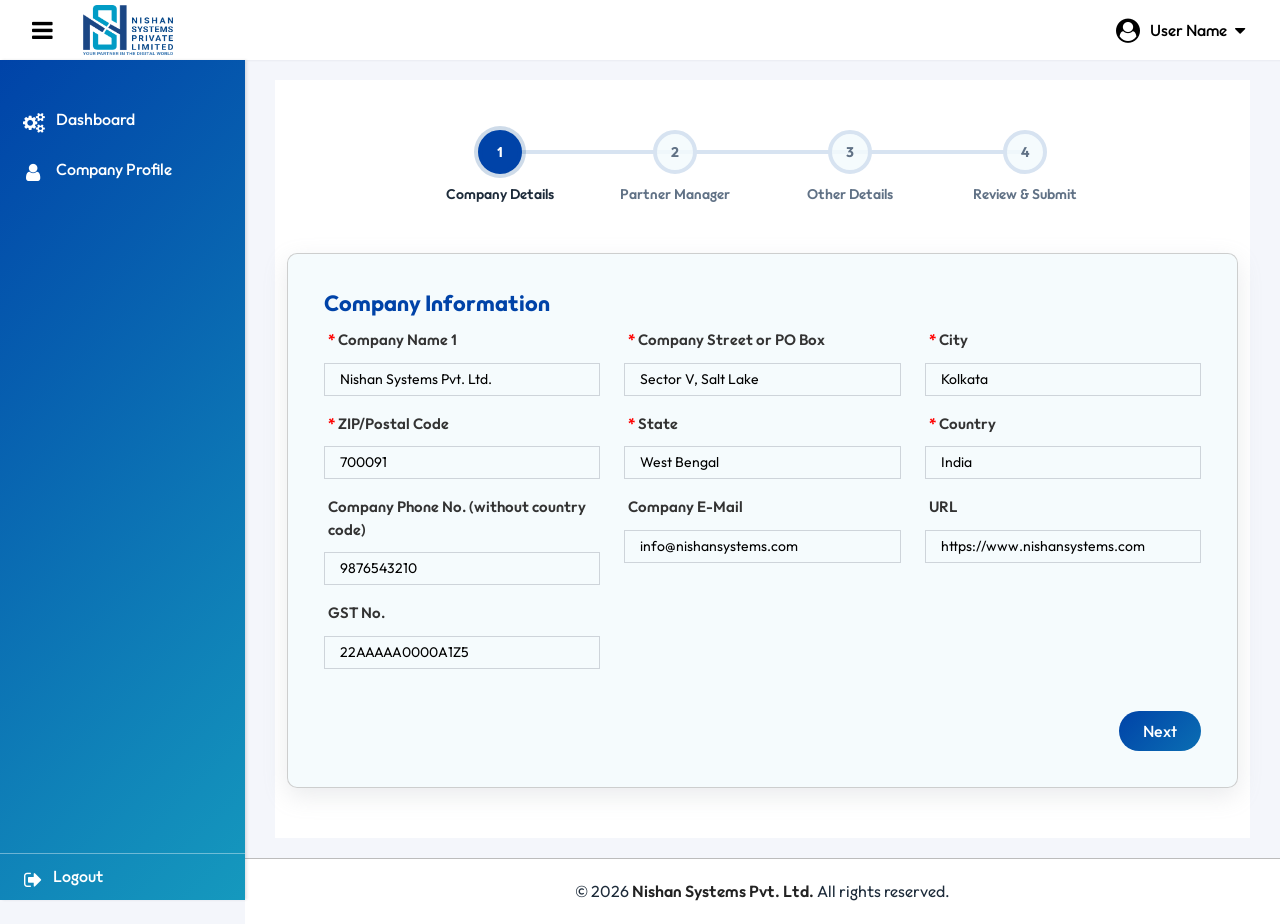
==== commit a280459e: "ui" ====
--- a/company-profile.html
+++ b/company-profile.html
@@ -453,8 +453,6 @@
 <script src="./assets/js/plugins/feather.min.js"></script>
 <script src="https://code.jquery.com/jquery-3.6.0.min.js"></script>
 
-<script src="js/bootstrap.min.js"></script>
-
 
 
 <script>
@@ -613,9 +611,6 @@
 </script>
 
 
-
-
-<script src="js/bootstrap.min.js"></script>
 <script>
     function showStep(step) {
         // Hide all steps
--- a/css/main.css
+++ b/css/main.css
@@ -51,6 +51,21 @@
     margin: 0;
 }
 
+.Verify{
+    background-color: transparent;
+    font-size: 13px;
+    font-weight: 600;
+    color: #0d4a91;
+    text-decoration: underline;
+    padding: 7px 0 0;
+    border: none;
+    text-align: end;
+    width: 100%;
+}
+.close-sec{
+    width: 100%;
+    text-align: right;
+}
 .registration {
     background-color: transparent;
     border: 1px solid #fff;
@@ -184,12 +199,33 @@
 }
 .login-sec {
     background: linear-gradient(135deg, var(--brand-blue), var(--brand-cyan));
-    min-height: calc(115vh - 125px);
+    min-height: calc(105vh - 125px);
+    padding: 3em 0;
+    position: relative;
+    background-image: url('../images/bg1.jpg'); /* Re-using the background image from index.html */
+    background-size: cover;
+    background-position: center;
+    background-repeat: no-repeat;
+    min-height: 100vh;
     display: flex;
     align-items: center;
-    padding: 3em 0;
-}
-
+}
+
+.login-sec::before {
+    content: "";
+    position: absolute;
+    top: 0;
+    left: 0;
+    width: 100%;
+    height: 100%;
+    background: linear-gradient(135deg, hsla(216, 100%, 33%, 0.90),  hsla(193, 80%, 41%, 0.90));
+    min-height: calc(105vh - 125px);
+    z-index: 1;
+}
+.login-sec .container {
+    position: relative;
+    z-index: 2;
+}
 .login-card {
     background: #ffffff;
     padding: 40px 30px;
@@ -211,7 +247,7 @@
 }
 
 .form-label {
-    font-size: 14px;
+    font-size: 15px;
     color: #333;
     font-weight: 600;
     padding: 0 4px;
